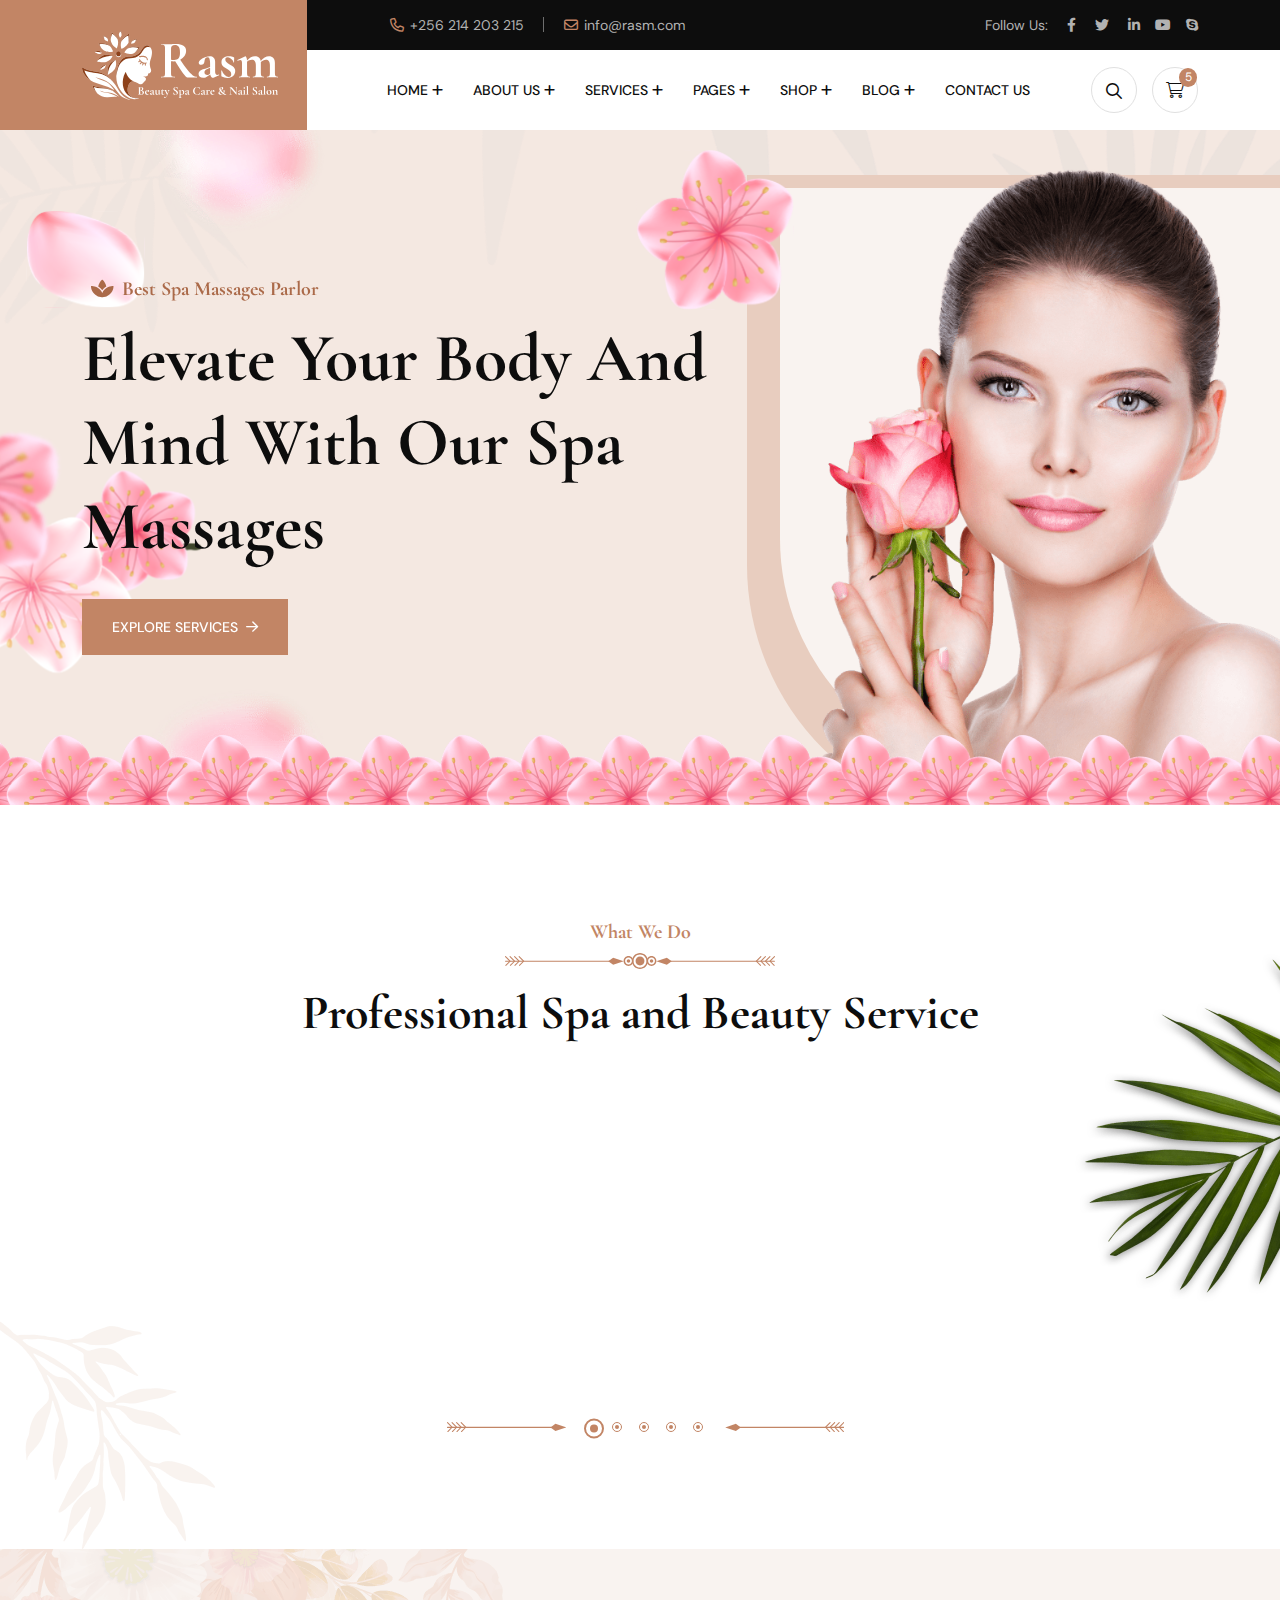
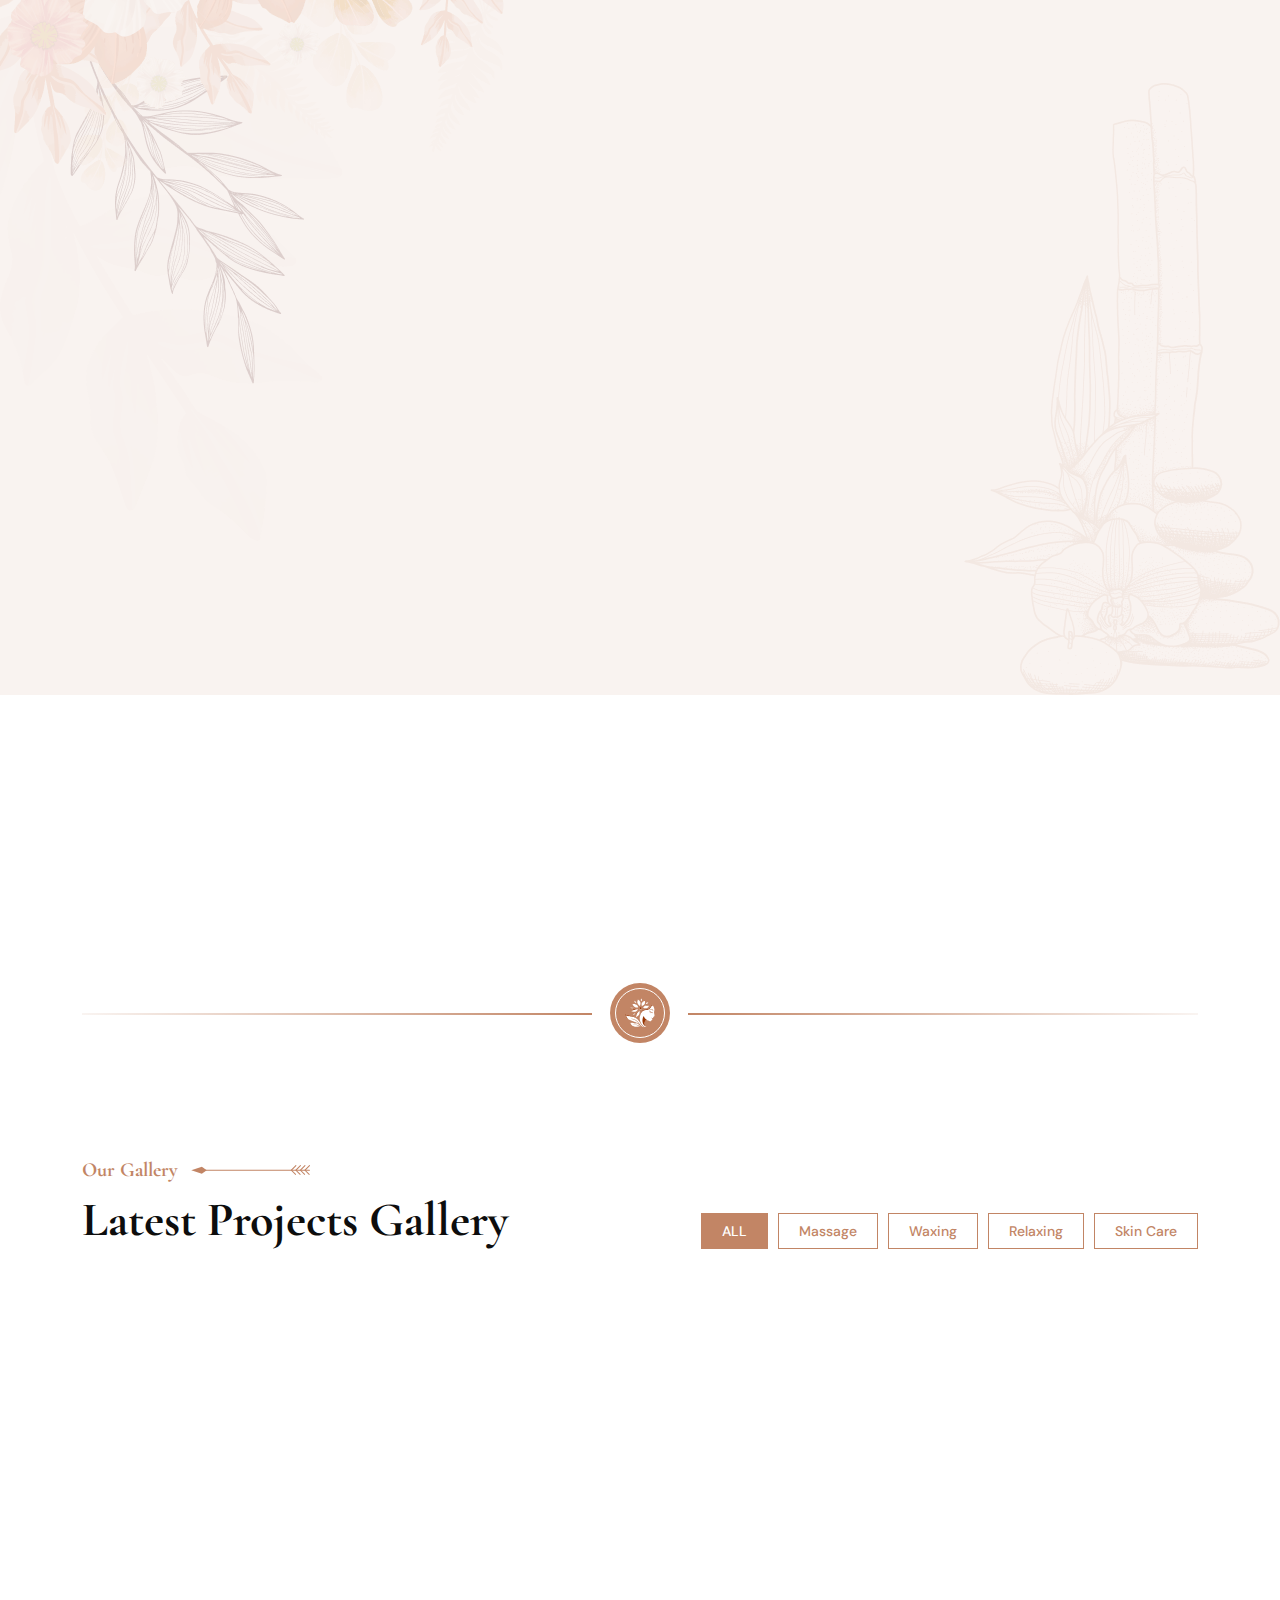
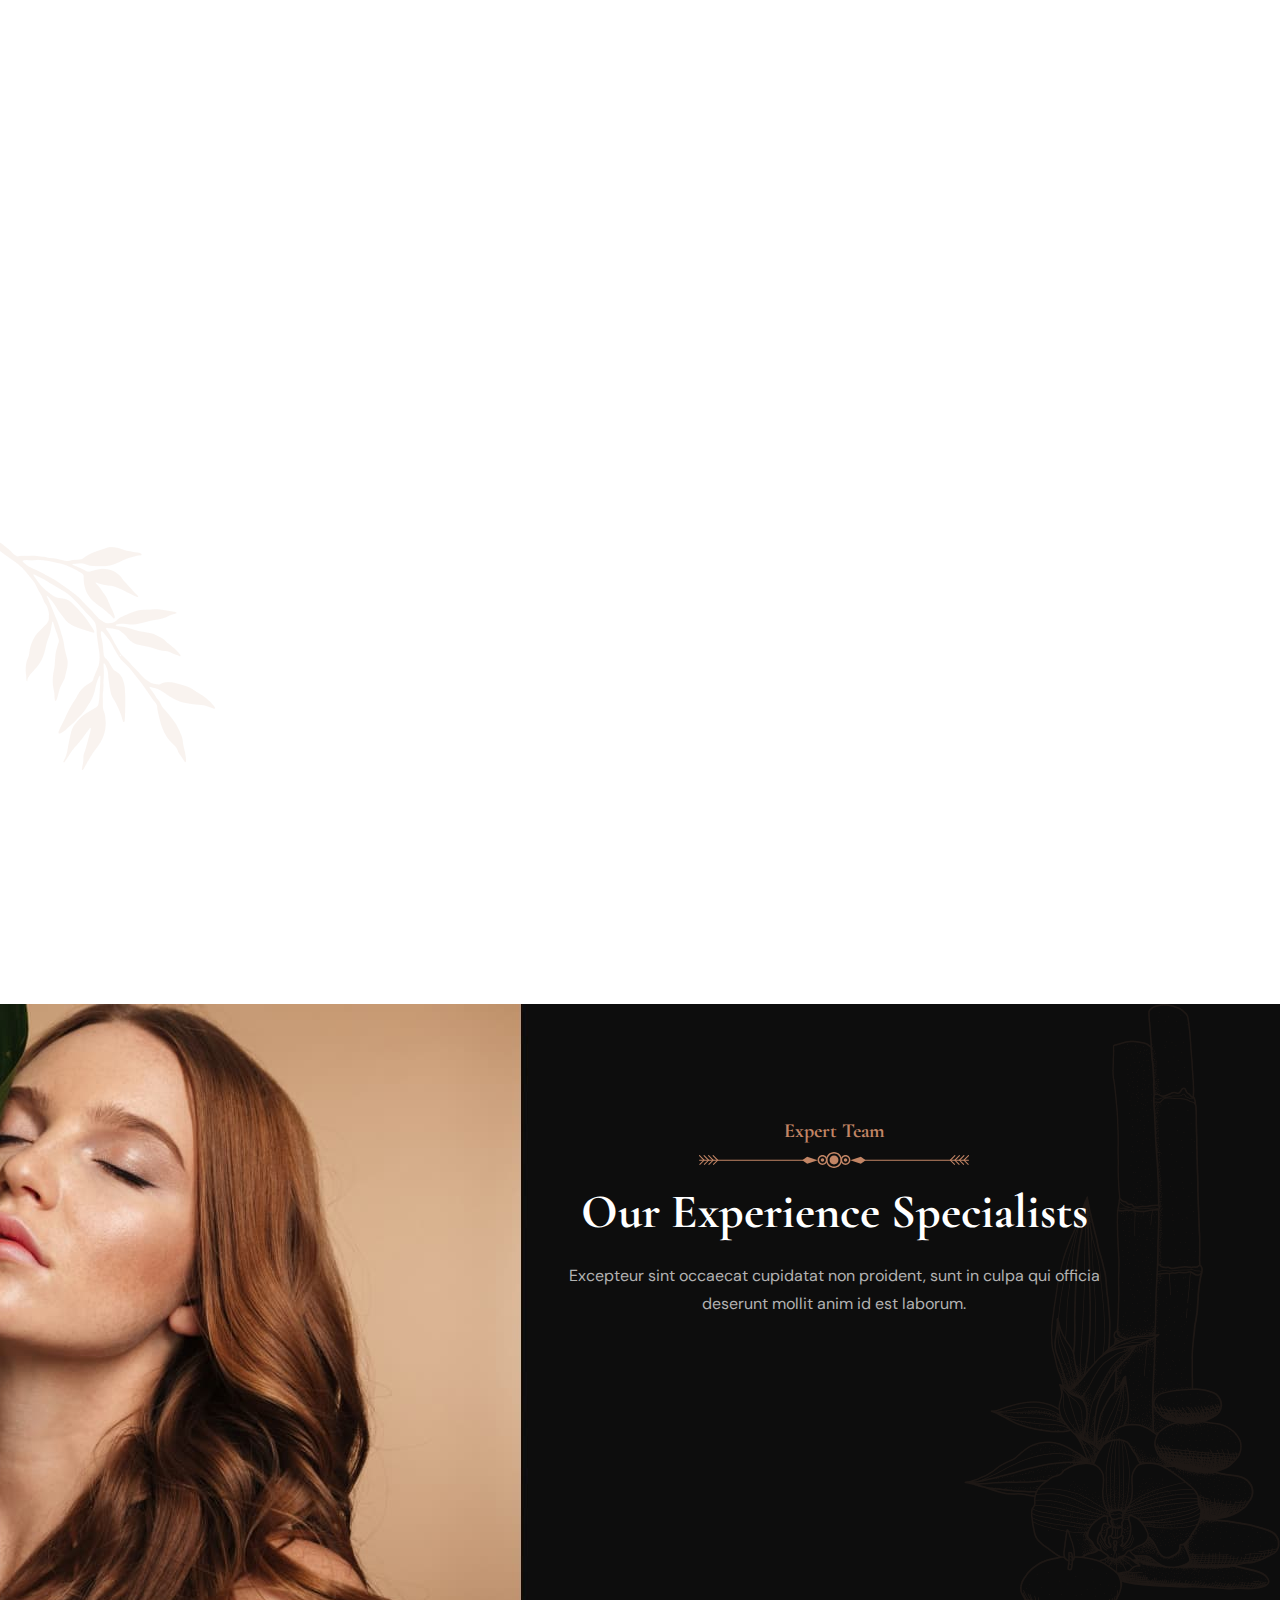
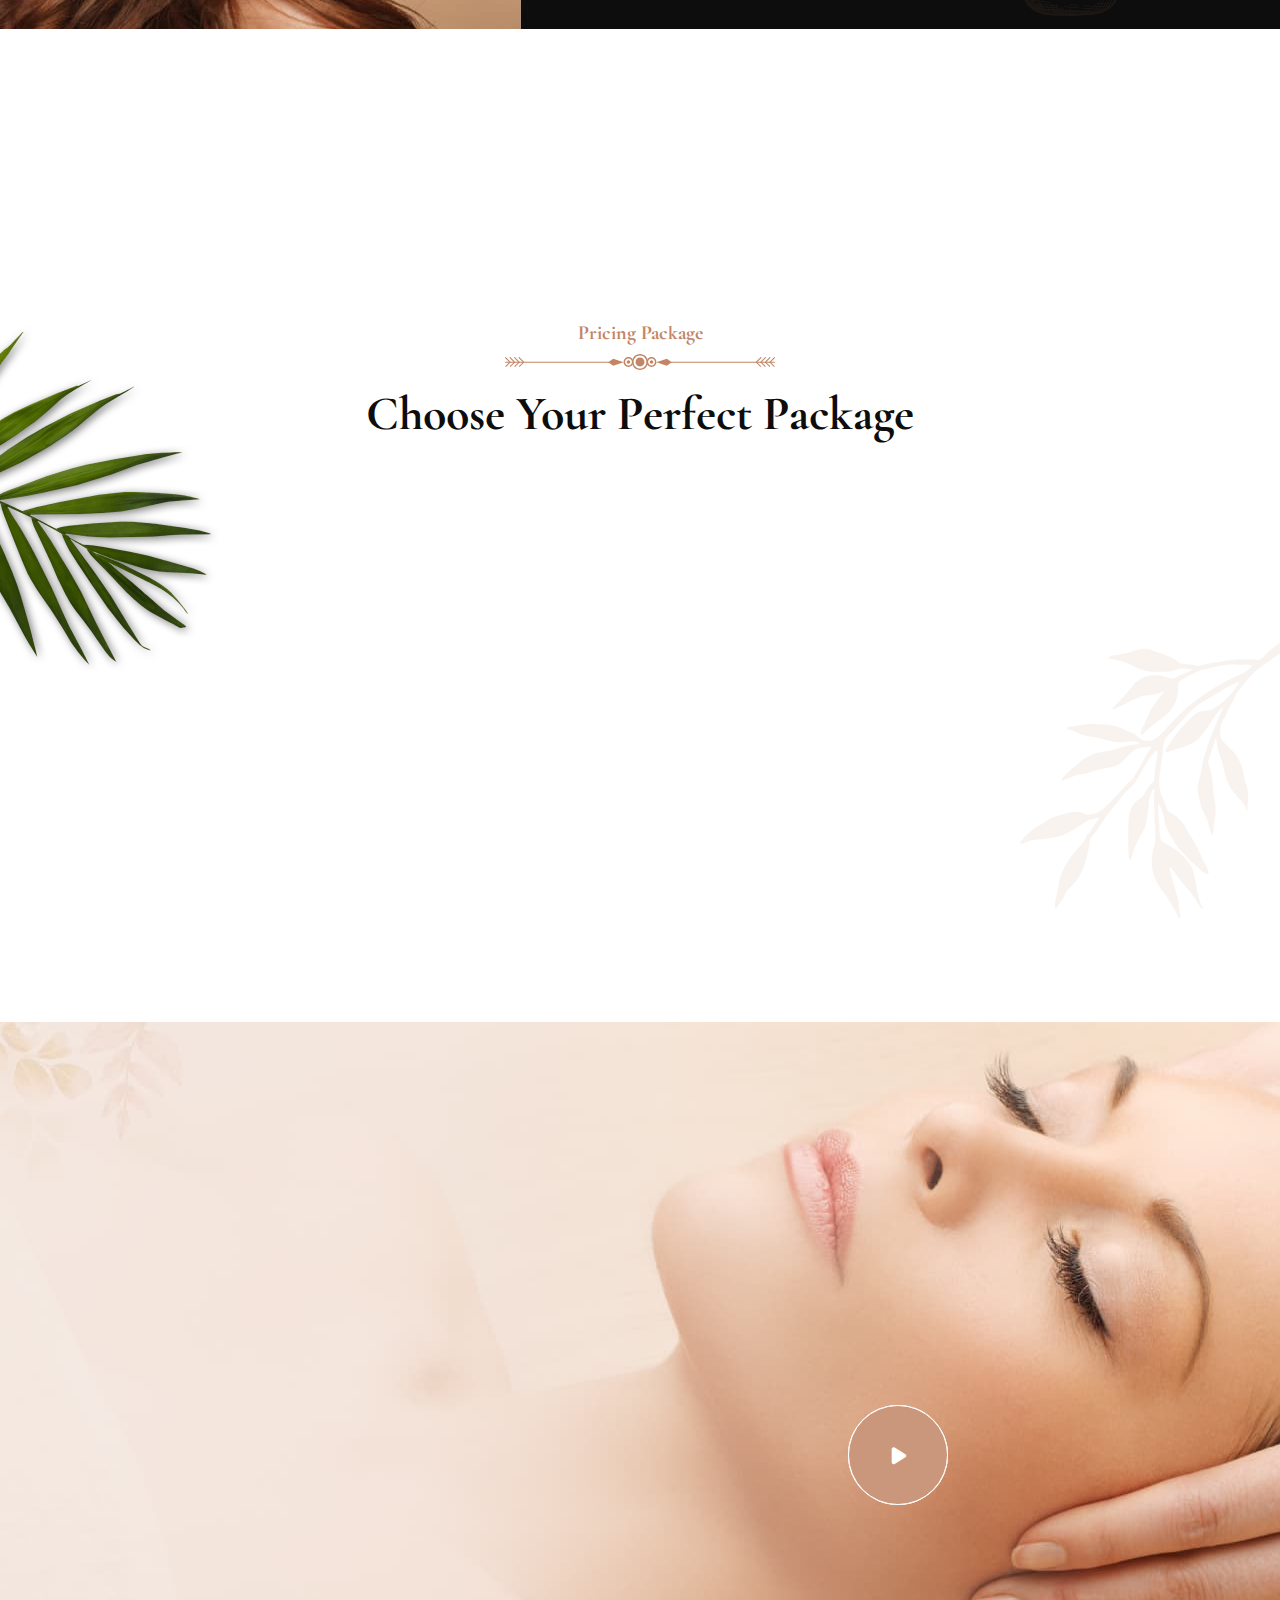
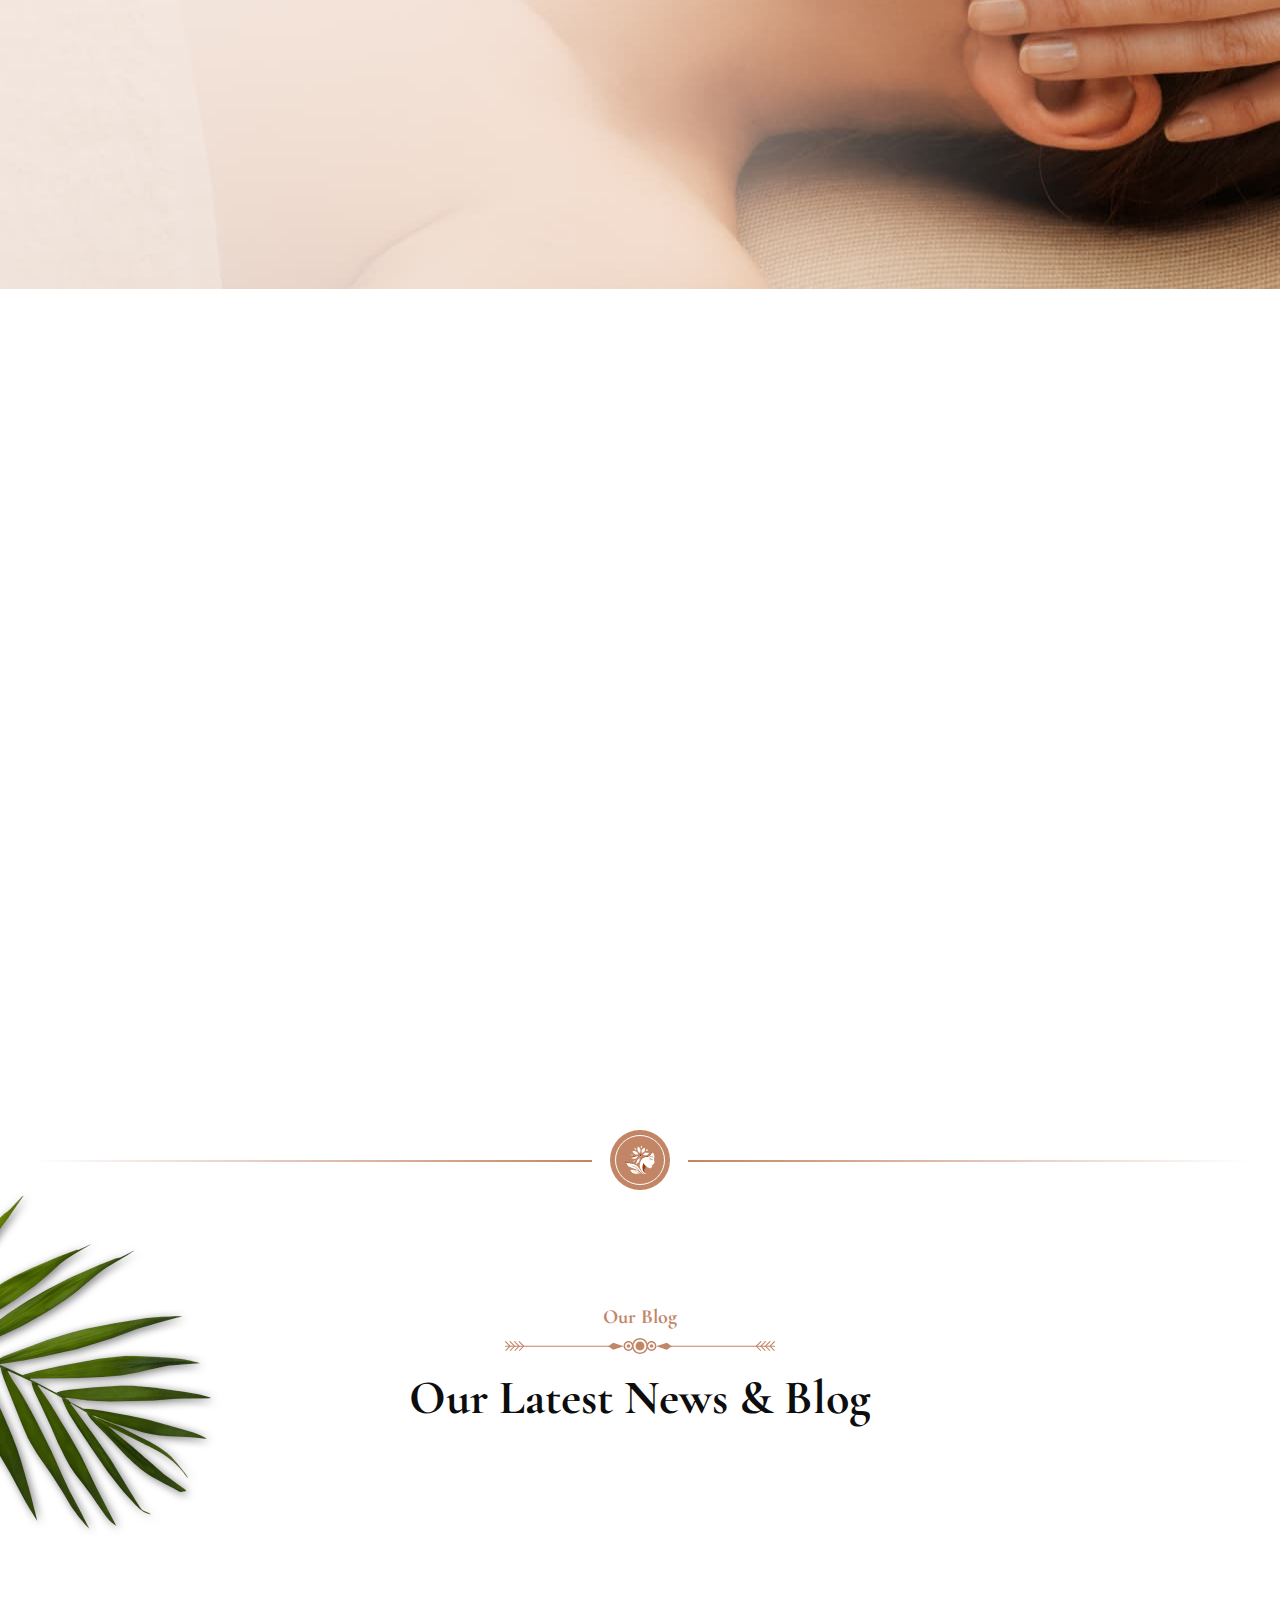
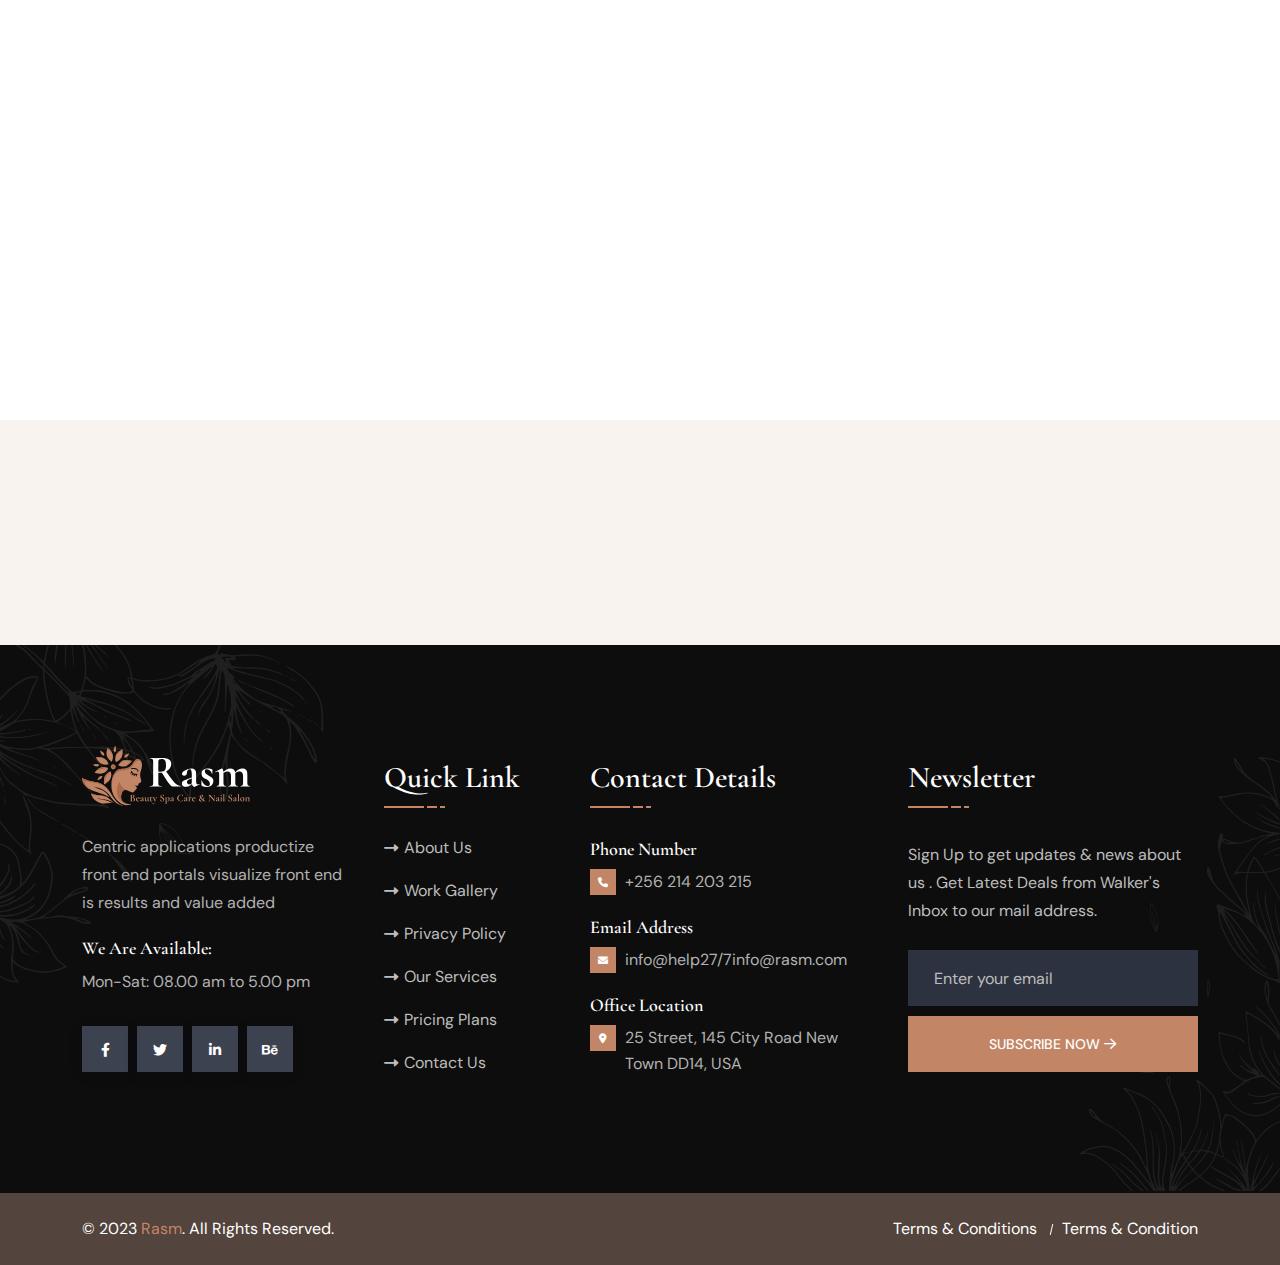
==== index.html @ 1acf89ac "first commit" ====
<!doctype html><html class="no-js" lang="zxx">
<!-- Mirrored from themeholy.com/html/rasm/demo/index.html by HTTrack Website Copier/3.x [XR&CO'2014], Sat, 14 Oct 2023 03:54:45 GMT -->
<head><meta charset="utf-8"><meta http-equiv="x-ua-compatible" content="ie=edge"><title>Rasm - Nail Salon & Spa Beauty Care - Home One</title><meta name="author" content="Angfuzsoft"><meta name="description" content="Rasm - Nail Salon & Spa Beauty Care"><meta name="keywords" content="Rasm - Nail Salon & Spa Beauty Care"><meta name="robots" content="INDEX,FOLLOW"><meta name="viewport" content="width=device-width,initial-scale=1,shrink-to-fit=no"><link rel="apple-touch-icon" sizes="57x57" href="assets/img/favicons/apple-icon-57x57.png"><link rel="apple-touch-icon" sizes="60x60" href="assets/img/favicons/apple-icon-60x60.png"><link rel="apple-touch-icon" sizes="72x72" href="assets/img/favicons/apple-icon-72x72.png"><link rel="apple-touch-icon" sizes="76x76" href="assets/img/favicons/apple-icon-76x76.png"><link rel="apple-touch-icon" sizes="114x114" href="assets/img/favicons/apple-icon-114x114.png"><link rel="apple-touch-icon" sizes="120x120" href="assets/img/favicons/apple-icon-120x120.png"><link rel="apple-touch-icon" sizes="144x144" href="assets/img/favicons/apple-icon-144x144.png"><link rel="apple-touch-icon" sizes="152x152" href="assets/img/favicons/apple-icon-152x152.png"><link rel="apple-touch-icon" sizes="180x180" href="assets/img/favicons/apple-icon-180x180.png"><link rel="icon" type="image/png" sizes="192x192" href="assets/img/favicons/android-icon-192x192.png"><link rel="icon" type="image/png" sizes="32x32" href="assets/img/favicons/favicon-32x32.png"><link rel="icon" type="image/png" sizes="96x96" href="assets/img/favicons/favicon-96x96.png"><link rel="icon" type="image/png" sizes="16x16" href="assets/img/favicons/favicon-16x16.png"><link rel="manifest" href="assets/img/favicons/manifest.json"><meta name="msapplication-TileColor" content="#ffffff"><meta name="msapplication-TileImage" content="assets/img/favicons/ms-icon-144x144.png"><meta name="theme-color" content="#ffffff"><link rel="preconnect" href="https://fonts.googleapis.com/"><link rel="preconnect" href="https://fonts.gstatic.com/" crossorigin><link href="https://fonts.googleapis.com/css2?family=Cormorant+Garamond:wght@400;500;600;700&amp;family=DM+Sans:wght@400;500;700&amp;display=swap" rel="stylesheet"><link rel="stylesheet" href="assets/css/bootstrap.min.css"><link rel="stylesheet" href="assets/css/fontawesome.min.css"><link rel="stylesheet" href="assets/css/magnific-popup.min.css"><link rel="stylesheet" href="assets/css/slick.min.css"><link rel="stylesheet" href="assets/css/odometer-theme-default.css"><link rel="stylesheet" href="assets/css/jquery.datetimepicker.min.css"><link rel="stylesheet" href="assets/css/style.css"></head><body><div class="preloader"><button class="th-btn style3 preloaderCls">Cancel Preloader</button><div class="preloader-inner"><img src="assets/img/logo.svg" alt="Rasm"> <span class="loader"></span></div></div><div class="th-menu-wrapper"><div class="th-menu-area"><div class="mobile-logo"><a href="index.html"><img src="assets/img/logo.svg" alt="Rasm"></a><div class="close-menu"><button class="th-menu-toggle"><i class="fal fa-times"></i></button></div></div><div class="th-mobile-menu"><ul><li class="menu-item-has-children"><a href="index.html">Home</a><ul class="sub-menu"><li><a href="index.html">Spa Message Parlor</a></li><li><a href="home-nail-stylist.html">Nail Stylist</a></li><li><a href="home-hair-salon.html">Hair Salon</a></li><li><a href="home-beauty-salon.html">Beauty Salon</a></li></ul></li><li class="menu-item-has-children"><a href="#">About us</a><ul class="sub-menu"><li><a href="about.html">About One Spa & Nail</a></li><li><a href="about-2.html">About Two Salon & Wellness</a></li></ul></li><li class="menu-item-has-children"><a href="#">Services</a><ul class="sub-menu"><li><a href="service.html">Services One Spa & Nail</a></li><li><a href="service-2.html">Services Two Salon & Wellness</a></li><li><a href="service-details.html">Services Details</a></li></ul></li><li class="menu-item-has-children mega-menu-wrap"><a href="#">Pages</a><ul class="mega-menu"><li><a href="shop.html">Pagelist 1</a><ul><li><a href="index.html">Spa Message Parlor</a></li><li><a href="home-nail-stylist.html">Nail Stylist</a></li><li><a href="home-hair-salon.html">Hair Salon</a></li><li><a href="home-beauty-salon-2.html">Beauty Salon</a></li></ul></li><li><a href="#">Pagelist 2</a><ul><li><a href="about.html">About One Spa & Nail</a></li><li><a href="about-2.html">About Two Salon & Wellness</a></li><li><a href="service.html">Services One Spa & Nail</a></li><li><a href="service-2.html">Services Two Salon & Wellness</a></li><li><a href="service-details.html">Services Details</a></li></ul></li><li><a href="#">Pagelist 3</a><ul><li><a href="appointment.html">Appointment</a></li><li><a href="team.html">Team</a></li><li><a href="team-details.html">Team Details</a></li><li><a href="blog.html">Blog</a></li><li><a href="blog-details.html">Blog Details</a></li></ul></li><li><a href="#">Pagelist 4</a><ul><li><a href="gallery.html">Photo Gallery</a></li><li><a href="price.html">Price Table</a></li><li><a href="faq.html">FAQ</a></li><li><a href="contact.html">Contact Us</a></li><li><a href="error.html">Error Page</a></li></ul></li></ul></li><li class="menu-item-has-children"><a href="#">Shop</a><ul class="sub-menu"><li><a href="shop.html">Shop</a></li><li><a href="shop-details.html">Shop Details</a></li><li><a href="cart.html">Cart Page</a></li><li><a href="checkout.html">Checkout</a></li><li><a href="wishlist.html">Wishlist</a></li></ul></li><li class="menu-item-has-children"><a href="#">Blog</a><ul class="sub-menu"><li><a href="#">Blog Layout</a><ul class="sub-menu"><li><a href="blog-grid-2-columns.html">Blog Grid 02 Columns</a></li><li><a href="blog-grid-3-columns.html">Blog Grid 03 Columns</a></li><li><a href="blog-list.html">Blog List</a></li></ul></li><li><a href="blog.html">Blog Sidebar</a><ul class="sub-menu"><li><a href="blog-left-sidebar.html">Blog Left Sidebar</a></li><li><a href="blog-right-sidebar.html">Blog Right Sidebar</a></li><li><a href="blog.html">Blog No Sidebar</a></li></ul></li><li><a href="blog-details.html">Blog Details</a></li></ul></li><li><a href="contact.html">Contact Us</a></li></ul></div></div></div><div class="sidemenu-wrapper shopping-cart d-none d-lg-block"><div class="sidemenu-content"><button class="closeButton sideMenuCls"><i class="far fa-times"></i></button><div class="widget woocommerce widget_shopping_cart"><h3 class="widget_title">Shopping cart</h3><div class="widget_shopping_cart_content"><ul class="woocommerce-mini-cart cart_list product_list_widget"><li class="woocommerce-mini-cart-item mini_cart_item"><a href="#" class="remove remove_from_cart_button"><i class="far fa-times"></i></a> <a href="#"><img src="assets/img/product/product_thumb_1_1.jpg" alt="Cart Image">OPI Nail Polish</a> <span class="quantity">1 × <span class="woocommerce-Price-amount amount"><span class="woocommerce-Price-currencySymbol">$</span>94</span>,</span></li><li class="woocommerce-mini-cart-item mini_cart_item"><a href="#" class="remove remove_from_cart_button"><i class="far fa-times"></i></a> <a href="#"><img src="assets/img/product/product_thumb_1_2.jpg" alt="Cart Image">Sunscreen Lotion</a> <span class="quantity">1 × <span class="woocommerce-Price-amount amount"><span class="woocommerce-Price-currencySymbol">$</span>89</span></span></li><li class="woocommerce-mini-cart-item mini_cart_item"><a href="#" class="remove remove_from_cart_button"><i class="far fa-times"></i></a> <a href="#"><img src="assets/img/product/product_thumb_1_3.jpg" alt="Cart Image">Wholesale Liquid</a> <span class="quantity">1 × <span class="woocommerce-Price-amount amount"><span class="woocommerce-Price-currencySymbol">$</span>75</span></span></li><li class="woocommerce-mini-cart-item mini_cart_item"><a href="#" class="remove remove_from_cart_button"><i class="far fa-times"></i></a> <a href="#"><img src="assets/img/product/product_thumb_1_4.jpg" alt="Cart Image">Hair Dryers</a> <span class="quantity">1 × <span class="woocommerce-Price-amount amount"><span class="woocommerce-Price-currencySymbol">$</span>72</span></span></li><li class="woocommerce-mini-cart-item mini_cart_item"><a href="#" class="remove remove_from_cart_button"><i class="far fa-times"></i></a> <a href="#"><img src="assets/img/product/product_thumb_1_5.jpg" alt="Cart Image">Argan Hair oil</a> <span class="quantity">1 × <span class="woocommerce-Price-amount amount"><span class="woocommerce-Price-currencySymbol">$</span>81</span></span></li></ul><p class="woocommerce-mini-cart__total total"><strong>Subtotal:</strong> <span class="woocommerce-Price-amount amount"><span class="woocommerce-Price-currencySymbol">$</span>43</span></p><p class="woocommerce-mini-cart__buttons buttons"><a href="cart.html" class="th-btn wc-forward">View cart</a> <a href="checkout.html" class="th-btn checkout wc-forward">Checkout</a></p></div></div></div></div><div class="sidemenu-wrapper d-none d-lg-block"><div class="sidemenu-content bg-black2"><button class="closeButton sideMenuCls"><i class="far fa-times"></i></button><div class="widget footer-widget"><div class="th-widget-about"><div class="about-logo"><a href="index.html"><img src="assets/img/logo-white.svg" alt="Rasm"></a></div><p class="about-text">Centric applications productize front end portals visualize front end is results and value added</p><div class="working-time"><span class="title">We Are Available:</span><p class="desc">Mon-Sat: 08.00 am to 5.00 pm</p></div><div class="th-social footer-social"><a href="https://www.facebook.com/"><i class="fab fa-facebook-f"></i></a> <a href="https://www.twitter.com/"><i class="fab fa-twitter"></i></a> <a href="https://www.linkedin.com/"><i class="fab fa-linkedin-in"></i></a> <a href="https://www.behance.net/"><i class="fa-brands fa-behance"></i></a></div></div></div><div class="widget footer-widget"><h3 class="widget_title">Recent Posts</h3><div class="recent-post-wrap"><div class="recent-post"><div class="media-img"><a href="blog-details.html"><img src="assets/img/blog/recent-post-2-1.jpg" alt="Blog Image"></a></div><div class="media-body"><h4 class="post-title"><a class="text-inherit" href="blog-details.html">Local residents and a few celebrities, too</a></h4><div class="recent-post-meta"><a href="blog.html"><i class="fal fa-calendar-days"></i>19 June, 2023</a></div></div></div><div class="recent-post"><div class="media-img"><a href="blog-details.html"><img src="assets/img/blog/recent-post-2-2.jpg" alt="Blog Image"></a></div><div class="media-body"><h4 class="post-title"><a class="text-inherit" href="blog-details.html">Local residents and a few celebrities, too</a></h4><div class="recent-post-meta"><a href="blog.html"><i class="fal fa-calendar-days"></i>22 June, 2023</a></div></div></div></div></div><div class="widget footer-widget"><h4 class="widget_title">Newsletter</h4><div class="newsletter-widget"><p class="md-10">Sign Up to get updates & news about us . Get Latest Deals from Walker's Inbox to our mail address.</p><div class="footer-search-contact mt-25"><form><input class="form-control" type="email" placeholder="Enter your email"></form><div class="footer-btn mt-10"><button type="submit" class="th-btn style3 fw-btn">Subscribe Now <i class="fa-regular fa-arrow-right"></i></button></div></div></div></div></div></div><div class="popup-search-box d-none d-lg-block"><button class="searchClose"><i class="fal fa-times"></i></button><form action="#"><input type="text" placeholder="What are you looking for?"> <button type="submit"><i class="fal fa-search"></i></button></form></div><header class="th-header header-layout1"><div class="header-top"><div class="container th-container"><div class="row justify-content-end justify-content-lg-between align-items-center gy-2"><div class="col-auto d-none d-lg-block"><div class="header-links"><ul><li><i class="far fa-phone"></i><a href="tel:+256214203215">+256 214 203 215</a></li><li><i class="far fa-envelope"></i><a href="mailto:info@rasm.com">info@rasm.com</a></li><li><i class="fa-light fa-clock"></i>Mon - Sat: 8 AM - 15 PM Sunday Off</li></ul></div></div><div class="col-auto"><div class="social-links"><span class="social-title">Follow Us:</span> <a href="https://www.facebook.com/"><i class="fab fa-facebook-f"></i></a> <a href="https://www.twitter.com/"><i class="fab fa-twitter"></i></a> <a href="https://www.linkedin.com/"><i class="fab fa-linkedin-in"></i> </a><a href="https://www.youtube.com/"><i class="fab fa-youtube"></i> </a><a href="https://www.skype.com/"><i class="fa-brands fa-skype"></i></a></div></div></div></div></div><div class="sticky-wrapper"><div class="menu-area"><div class="container th-container"><div class="row align-items-center justify-content-between"><div class="col-auto"><div class="header-logo"><a href="index.html"><img src="assets/img/logo.svg" alt="Rasm"></a></div></div><div class="col-auto me-xl-auto"><nav class="main-menu d-none d-lg-inline-block"><ul><li class="menu-item-has-children"><a href="index.html">Home</a><ul class="sub-menu"><li><a href="index.html">Spa Message Parlor</a></li><li><a href="home-nail-stylist.html">Nail Stylist</a></li><li><a href="home-hair-salon.html">Hair Salon</a></li><li><a href="home-beauty-salon.html">Beauty Salon</a></li></ul></li><li class="menu-item-has-children"><a href="#">About us</a><ul class="sub-menu"><li><a href="about.html">About One Spa & Nail</a></li><li><a href="about-2.html">About Two Salon & Wellness</a></li></ul></li><li class="menu-item-has-children"><a href="#">Services</a><ul class="sub-menu"><li><a href="service.html">Services One Spa & Nail</a></li><li><a href="service-2.html">Services Two Salon & Wellness</a></li><li><a href="service-details.html">Services Details</a></li></ul></li><li class="menu-item-has-children mega-menu-wrap"><a href="#">Pages</a><ul class="mega-menu"><li><a href="shop.html">Pagelist 1</a><ul><li><a href="index.html">Spa Message Parlor</a></li><li><a href="home-nail-stylist.html">Nail Stylist</a></li><li><a href="home-hair-salon.html">Hair Salon</a></li><li><a href="home-beauty-salon-2.html">Beauty Salon</a></li></ul></li><li><a href="#">Pagelist 2</a><ul><li><a href="about.html">About One Spa & Nail</a></li><li><a href="about-2.html">About Two Salon & Wellness</a></li><li><a href="service.html">Services One Spa & Nail</a></li><li><a href="service-2.html">Services Two Salon & Wellness</a></li><li><a href="service-details.html">Services Details</a></li></ul></li><li><a href="#">Pagelist 3</a><ul><li><a href="appointment.html">Appointment</a></li><li><a href="team.html">Team</a></li><li><a href="team-details.html">Team Details</a></li><li><a href="blog.html">Blog</a></li><li><a href="blog-details.html">Blog Details</a></li></ul></li><li><a href="#">Pagelist 4</a><ul><li><a href="gallery.html">Photo Gallery</a></li><li><a href="price.html">Price Table</a></li><li><a href="faq.html">FAQ</a></li><li><a href="contact.html">Contact Us</a></li><li><a href="error.html">Error Page</a></li></ul></li></ul></li><li class="menu-item-has-children"><a href="#">Shop</a><ul class="sub-menu"><li><a href="shop.html">Shop</a></li><li><a href="shop-details.html">Shop Details</a></li><li><a href="cart.html">Cart Page</a></li><li><a href="checkout.html">Checkout</a></li><li><a href="wishlist.html">Wishlist</a></li></ul></li><li class="menu-item-has-children"><a href="#">Blog</a><ul class="sub-menu"><li><a href="#">Blog Layout</a><ul class="sub-menu"><li><a href="blog-grid-2-columns.html">Blog Grid 02 Columns</a></li><li><a href="blog-grid-3-columns.html">Blog Grid 03 Columns</a></li><li><a href="blog-list.html">Blog List</a></li></ul></li><li><a href="blog.html">Blog Sidebar</a><ul class="sub-menu"><li><a href="blog-left-sidebar.html">Blog Left Sidebar</a></li><li><a href="blog-right-sidebar.html">Blog Right Sidebar</a></li><li><a href="blog.html">Blog No Sidebar</a></li></ul></li><li><a href="blog-details.html">Blog Details</a></li></ul></li><li><a href="contact.html">Contact Us</a></li></ul></nav><button class="th-menu-toggle d-inline-block d-lg-none"><i class="far fa-bars"></i></button></div><div class="col-auto d-none d-xl-block"><div class="header-button"><button type="button" class="icon-btn searchBoxToggler"><i class="far fa-search"></i></button> <a href="#" class="icon-btn sideMenuToggler2"><i class="fa-light fa-cart-shopping"></i> <span class="badge">5</span></a> <a href="#" class="icon-btn sideMenuToggler"><i class="fa-light fa-grid"></i></a> <a href="appointment.html" class="th-btn">Appointment Now<i class="fa-regular fa-arrow-right ms-2"></i></a></div></div></div></div><div class="logo-bg"></div></div></div></header><section class="th-hero-wrapper hero-1" id="hero" data-bg-src="assets/img/bg/hero_bg_shape.png"><div class="hero-slider-1 th-carousel" data-fade="true" data-slide-show="1" data-md-slide-show="1" data-arrows="true" data-xl-arrows="true" data-ml-arrows="true" data-lg-arrows="true"><div class="th-hero-slide"><div class="container"><div class="row align-items-end"><div class="col-lg-6 col-xl-7"><div class="hero-style1"><span class="sub-title" data-ani="slideindown" data-ani-delay="0.2s"><img src="assets/img/theme-img/title_left.svg" alt="shape">Best Spa Massages Parlor</span><h1 class="hero-title" data-ani="slideindown" data-ani-delay="0.3s">Elevate Your Body And Mind With Our Spa Massages</h1><div class="btn-group justify-content-center justify-content-lg-start" data-ani="slideindown" data-ani-delay="0.4s"><a href="service.html" class="th-btn">Explore Services<i class="fa-regular fa-arrow-right ms-2"></i></a></div></div></div><div class="col-lg-6 col-xl-5"><div class="th-hero-img" data-ani="slideinup" data-ani-delay="0.2s"><img src="assets/img/hero/hero_bg_1_1.png" alt=""><div class="th-hero-shape" data-ani="slideinright" data-ani-delay="0.4s"></div><div class="th-hero-shape2" data-ani="slideinright" data-ani-delay="0.7s"></div></div></div></div></div></div><div class="th-hero-slide"><div class="container"><div class="row align-items-end"><div class="col-lg-6 col-xl-7"><div class="hero-style1"><span class="sub-title" data-ani="slideindown" data-ani-delay="0.2s"><img src="assets/img/theme-img/title_left.svg" alt="shape">Welcome Spa Massages Parlor</span><h1 class="hero-title" data-ani="slideindown" data-ani-delay="0.3s">Spa massages offer relaxation and stress various</h1><div class="btn-group justify-content-center justify-content-lg-start" data-ani="slideindown" data-ani-delay="0.4s"><a href="service.html" class="th-btn">Explore Services<i class="fa-regular fa-arrow-right ms-2"></i></a></div></div></div><div class="col-lg-6 col-xl-5"><div class="th-hero-img" data-ani="slideinup" data-ani-delay="0.2s"><img src="assets/img/hero/hero_bg_1_2.png" alt=""><div class="th-hero-shape" data-ani="slideinright" data-ani-delay="0.4s"></div><div class="th-hero-shape2" data-ani="slideinright" data-ani-delay="0.7s"></div></div></div></div></div></div><div class="th-hero-slide"><div class="container"><div class="row align-items-end"><div class="col-lg-6 col-xl-7"><div class="hero-style1"><span class="sub-title" data-ani="slideindown" data-ani-delay="0.2s"><img src="assets/img/theme-img/title_left.svg" alt="shape">Our Spa Massages Parlor</span><h1 class="hero-title" data-ani="slideindown" data-ani-delay="0.3s">Soothe your body and mind with spa massages.</h1><div class="btn-group justify-content-center justify-content-lg-start" data-ani="slideindown" data-ani-delay="0.4s"><a href="service.html" class="th-btn">Explore Services<i class="fa-regular fa-arrow-right ms-2"></i></a></div></div></div><div class="col-lg-6 col-xl-5"><div class="th-hero-img" data-ani="slideinup" data-ani-delay="0.2s"><img src="assets/img/hero/hero_bg_1_3.png" alt=""><div class="th-hero-shape" data-ani="slideinright" data-ani-delay="0.4s"></div><div class="th-hero-shape2" data-ani="slideinright" data-ani-delay="0.7s"></div></div></div></div></div></div></div><div class="shape-mockup movingX d-none d-xl-block" data-top="12%" data-left="2%"><img src="assets/img/shape/flower_shape.svg" alt="shape"></div><div class="shape-mockup shape2 jump" data-bottom="10%" data-left="0%"><img src="assets/img/shape/flower_1_3.svg" alt="shape"></div><div class="shape-mockup hero_wrap d-none d-xl-block spin" data-top="3%" data-right="38%"><img src="assets/img/shape/flower_1_4.svg" alt="shape"></div><div class="hero_flower bg-repeat movingX" data-bg-src="assets/img/shape/flower_shape.png"></div></section><section class="service-area2 overflow-hidden space" id="service-sec"><div class="container"><div class="row"><div class="title-area text-center"><span class="sub-title style2">What We Do</span> <img src="assets/img/theme-img/title_shape_1.svg" alt=""><h2 class="sec-title">Professional Spa and Beauty Service</h2></div></div><div class="row slider-shadow th-carousel number-dots" id="serviceSlide" data-slide-show="4" data-lg-slide-show="3" data-md-slide-show="2" data-sm-slide-show="2" data-dots="true" data-xl-dots="true" data-ml-dots="true" data-lg-dots="true" data-md-dots="true"><div class="col-md-6 col-lg-6 col-xl-4"><div class="service-box wow fadeInUp"><div class="service-box_icon"><div class="global-icon"><img src="assets/img/icon/service_1_1.svg" alt="Icon"></div></div><h3 class="box-title"><a href="service-details.html">Body Massages</a></h3><p class="service-box_text">Whether youre seeking a rejuvenating facial, a soothing massage body treatment</p></div></div><div class="col-md-6 col-lg-6 col-xl-4"><div class="service-box wow fadeInUp"><div class="service-box_icon"><div class="global-icon"><img src="assets/img/icon/service_1_2.svg" alt="Icon"></div></div><h3 class="box-title"><a href="service-details.html">Oil Therapy</a></h3><p class="service-box_text">At our beauty spa salon, we offer a wide range of services tailored to meet.</p></div></div><div class="col-md-6 col-lg-6 col-xl-4"><div class="service-box wow fadeInUp"><div class="service-box_icon"><div class="global-icon"><img src="assets/img/icon/service_1_3.svg" alt="Icon"></div></div><h3 class="box-title"><a href="service-details.html">Aroma Therapy</a></h3><p class="service-box_text">We also offer private rooms for more intimate treatments and couples.</p></div></div><div class="col-md-6 col-lg-6 col-xl-4"><div class="service-box wow fadeInUp"><div class="service-box_icon"><div class="global-icon"><img src="assets/img/icon/service_1_4.svg" alt="Icon"></div></div><h3 class="box-title"><a href="service-details.html">Waxing</a></h3><p class="service-box_text">Relax in our serene lounge area, sip on herbal teas, and immerse yourself.</p></div></div><div class="col-md-6 col-lg-6 col-xl-4"><div class="service-box wow fadeInUp"><div class="service-box_icon"><div class="global-icon"><img src="assets/img/icon/service_1_5.svg" alt="Icon"></div></div><h3 class="box-title"><a href="service-details.html">Nail Manicure</a></h3><p class="service-box_text">Relax in our serene lounge area, sip on herbal teas, and immerse yourself.</p></div></div></div></div><div class="shape-mockup jump d-none d-xl-block" data-bottom="0%" data-left="0%"><img src="assets/img/shape/leaves_1.png" alt="shape"></div><div class="shape-mockup jump d-none d-xl-block" data-top="20%" data-right="0%"><img src="assets/img/shape/leaves_7.png" alt="shape"></div></section><div class="about-sec overflow-hidden bg-smoke space" id="about-sec"><div class="container"><div class="row"><div class="col-xl-6 wow fadeInLeft"><div class="img-box1"><div class="img1"><img class="tilt-active" src="assets/img/normal/about_1.jpg" alt="About"></div><div class="img2"><img class="tilt-active" src="assets/img/normal/about_2.jpg" alt="About"></div><div class="img3"><img src="assets/img/shape/flower_1_3.png" alt="About"></div></div></div><div class="col-xl-6"><div class="ps-xl-4 wow fadeInRight"><div class="title-area mb-25"><span class="sub-title">About Us<img src="assets/img/theme-img/title_right.svg" alt=""></span><h2 class="sec-title mb-20">Discover The Ultimate Spa Massage Experience</h2><p class="mb-30">Discover a world of tranquility, luxury, and personalized care as you embark on a journey of self-care and renewal. Visit us today and let us transport you to a realm of beauty and serenity.</p></div><div class="about-wrapper"><div class="about-info"><h3 class="about-info_title h6"><img src="assets/img/theme-img/title_left.svg" alt="">Personal Program</h3></div><div class="about-info"><h3 class="about-info_title h6"><img src="assets/img/theme-img/title_left.svg" alt="">Expert Nutritionist</h3></div></div><p class="mb-30">We also offer private rooms for more intimate treatments and couples' packages for a romantic escape.</p><a href="about.html" class="th-btn">Discover More<i class="fa-regular fa-arrow-right ms-2"></i></a></div></div></div></div><div class="shape-mockup" data-top="0%" data-left="0%"><img src="assets/img/shape/flower_1_1.png" alt="shape"></div><div class="shape-mockup d-none d-lg-block" data-bottom="0%" data-right="0%"><img src="assets/img/shape/flower_1_2.png" alt="shape"></div></div><div class="overflow-hidden"><div class="container"><div class="counter-sec space-top"><div class="th-counterup wow fadeInLeft"><div class="inner"><div class="icon"><img src="assets/img/icon/counter_1_1.svg" alt=""></div><div class="content"><h3 class="counter"><span class="odometer" data-count="26">00</span> <span class="counter-number">+</span></h3><p class="counter-card_text">Years of Experience</p></div></div></div><div class="th-counterup wow fadeInLeft"><div class="inner"><div class="icon"><img src="assets/img/icon/counter_1_2.svg" alt=""></div><div class="content"><h3 class="counter"><span class="odometer" data-count="100">00</span> <span class="counter-number">%</span></h3><p class="counter-card_text">Natural Products</p></div></div></div><div class="th-counterup wow fadeInLeft"><div class="inner"><div class="icon"><img src="assets/img/icon/counter_1_3.svg" alt=""></div><div class="content"><h3 class="counter"><span class="odometer" data-count="56">00</span> <span class="counter-number">k+</span></h3><p class="counter-card_text">Satisfied Clients</p></div></div></div><div class="th-counterup wow fadeInLeft"><div class="inner"><div class="icon"><img src="assets/img/icon/counter_1_4.svg" alt=""></div><div class="content"><h3 class="counter"><span class="odometer" data-count="36">00</span> <span class="counter-number">+</span></h3><p class="counter-card_text">Specialists Team</p></div></div></div></div><div class="sec-shape"><span class="sec-shape_img"><img src="assets/img/icon/girl.svg" alt=""></span></div></div></div><div class="overflow-hidden space"><div class="container"><div class="row align-items-center"><div class="col-lg-5"><div class="title-area text-center text-lg-start"><span class="sub-title">Our Gallery <img src="assets/img/theme-img/title_right.svg" alt=""></span><h2 class="sec-title">Latest Projects Gallery</h2></div></div><div class="col-lg-7"><div class="filter-menu indicator-active filter-menu-active"><button data-filter="*" class="tab-btn active" type="button">ALL</button> <button data-filter=".cat1" class="tab-btn" type="button">Massage</button> <button data-filter=".cat2" class="tab-btn" type="button">Waxing</button> <button data-filter=".cat3" class="tab-btn" type="button">Relaxing</button> <button data-filter=".cat4" class="tab-btn" type="button">Skin Care</button></div></div></div><div class="row gallery-row filter-active"><div class="col-xl-auto col-md-6 filter-item cat1 cat3 cat4"><div class="gallery-card wow fadeInUp"><div class="gallery-img"><img src="assets/img/gallery/gallery_1_1.jpg" alt="gallery image"></div><div class="gallery-content"><a href="assets/img/gallery/gallery_1_1.jpg" class="icon-btn popup-image"><i class="fa-solid fa-arrow-up-right"></i></a><h2 class="gallery-title box-title">Body Massage</h2><p class="gallery-text">Massage</p></div></div></div><div class="col-xl-auto col-md-6 filter-item cat1 cat2 cat4"><div class="gallery-card wow fadeInUp"><div class="gallery-img"><img src="assets/img/gallery/gallery_1_2.jpg" alt="gallery image"></div><div class="gallery-content"><a href="assets/img/gallery/gallery_1_2.jpg" class="icon-btn popup-image"><i class="fa-solid fa-arrow-up-right"></i></a><h2 class="gallery-title box-title">Body Waxing</h2><p class="gallery-text">Waxing</p></div></div></div><div class="col-xl-auto col-md-6 filter-item cat1 cat3 cat4"><div class="gallery-card wow fadeInUp"><div class="gallery-img"><img src="assets/img/gallery/gallery_1_3.jpg" alt="gallery image"></div><div class="gallery-content"><a href="assets/img/gallery/gallery_1_3.jpg" class="icon-btn popup-image"><i class="fa-solid fa-arrow-up-right"></i></a><h2 class="gallery-title box-title">Body Relaxing</h2><p class="gallery-text">Relaxing</p></div></div></div><div class="col-xl-auto col-md-6 filter-item cat3 cat4 cat2"><div class="gallery-card wow fadeInUp"><div class="gallery-img"><img src="assets/img/gallery/gallery_1_4.jpg" alt="gallery image"></div><div class="gallery-content"><a href="assets/img/gallery/gallery_1_4.jpg" class="icon-btn popup-image"><i class="fa-solid fa-arrow-up-right"></i></a><h2 class="gallery-title box-title">Skin Care</h2><p class="gallery-text">Skin Care</p></div></div></div></div></div><div class="shape-mockup jump d-none d-xl-block" data-bottom="15%" data-left="0%"><img src="assets/img/shape/leaves_1.png" alt="shape"></div><div class="shape-mockup jump d-none d-xxl-block" data-top="10%" data-right="0%"><img src="assets/img/shape/leaves_7.png" alt="shape"></div></div><section class="team-area bg-top-center overflow-hidden space" data-bg-src="assets/img/bg/team_bg_1.jpg"><div class="container"><div class="row justify-content-end"><div class="col-12"><div class="team-content-wrapper"><div class="title-area text-center"><span class="sub-title style2">Expert Team</span> <img src="assets/img/theme-img/title_shape_1.svg" alt=""><h2 class="sec-title text-white">Our Experience Specialists</h2><p class="sec-text">Excepteur sint occaecat cupidatat non proident, sunt in culpa qui officia deserunt mollit anim id est laborum.</p></div></div></div></div><div class="row slider-shadow th-carousel teamSlide1" id="teamSlide1" data-slide-show="3" data-lg-slide-show="3" data-md-slide-show="2" data-sm-slide-show="1" data-xs-slide-show="1" data-arrows="true"><div class="col-sm-6 col-lg-4 col-xxl-3"><div class="th-team team-card wow fadeInUp"><div class="team-img"><img src="assets/img/team/team_1_1.jpg" alt="Team"></div><div class="team-card_content"><div class="team-content"><h3 class="box-title"><a href="team-details.html">Jenifer Lopez</a></h3><span class="team-desig">Specialist</span></div><div class="team-social"><div class="icon-btn"><i class="fa-light fa-plus"></i></div><div class="th-social"><a target="_blank" href="https://twitter.com/"><i class="fab fa-twitter"></i></a> <a target="_blank" href="https://linkedin.com/"><i class="fab fa-linkedin-in"></i></a> <a target="_blank" href="https://facebook.com/"><i class="fab fa-facebook-f"></i></a></div></div></div></div></div><div class="col-sm-6 col-lg-4 col-xxl-3"><div class="th-team team-card wow fadeInDown"><div class="team-img"><img src="assets/img/team/team_1_2.jpg" alt="Team"></div><div class="team-card_content"><div class="team-content"><h3 class="box-title"><a href="team-details.html">Arlene McCoy</a></h3><span class="team-desig">Specialist</span></div><div class="team-social"><div class="icon-btn"><i class="fa-light fa-plus"></i></div><div class="th-social"><a target="_blank" href="https://twitter.com/"><i class="fab fa-twitter"></i></a> <a target="_blank" href="https://linkedin.com/"><i class="fab fa-linkedin-in"></i></a> <a target="_blank" href="https://facebook.com/"><i class="fab fa-facebook-f"></i></a></div></div></div></div></div><div class="col-sm-6 col-lg-4 col-xxl-3"><div class="th-team team-card wow fadeInUp"><div class="team-img"><img src="assets/img/team/team_1_3.jpg" alt="Team"></div><div class="team-card_content"><div class="team-content"><h3 class="box-title"><a href="team-details.html">Robert Fox</a></h3><span class="team-desig">Specialist</span></div><div class="team-social"><div class="icon-btn"><i class="fa-light fa-plus"></i></div><div class="th-social"><a target="_blank" href="https://twitter.com/"><i class="fab fa-twitter"></i></a> <a target="_blank" href="https://linkedin.com/"><i class="fab fa-linkedin-in"></i></a> <a target="_blank" href="https://facebook.com/"><i class="fab fa-facebook-f"></i></a></div></div></div></div></div><div class="col-sm-6 col-lg-4 col-xxl-3"><div class="th-team team-card wow fadeInDown"><div class="team-img"><img src="assets/img/team/team_1_4.jpg" alt="Team"></div><div class="team-card_content"><div class="team-content"><h3 class="box-title"><a href="team-details.html">Jade Smith</a></h3><span class="team-desig">Specialist</span></div><div class="team-social"><div class="icon-btn"><i class="fa-light fa-plus"></i></div><div class="th-social"><a target="_blank" href="https://twitter.com/"><i class="fab fa-twitter"></i></a> <a target="_blank" href="https://linkedin.com/"><i class="fab fa-linkedin-in"></i></a> <a target="_blank" href="https://facebook.com/"><i class="fab fa-facebook-f"></i></a></div></div></div></div></div></div></div><div class="shape-mockup" data-top="0%" data-right="0%"><img src="assets/img/shape/flower_1_2.png" alt="shape"></div></section><section class="overflow-hidden space-bottom"><div class="container"><div class="title-area text-center"><span class="sub-title style2">Pricing Package</span> <img src="assets/img/theme-img/title_shape_1.svg" alt=""><h2 class="sec-title">Choose Your Perfect Package</h2></div><div class="row gy-4 align-items-center"><div class="col-xl-6"><div class="price-card wow fadeInLeft"><div class="price-card_img"><img src="assets/img/price/price_1_1.jpg" alt=""><h4 class="price-card_price"><span class="currency">$</span> 46 <span class="duration">Per Day</span></h4></div><div class="price-card_content"><h3 class="box-title">Basic Package</h3><hr class="style1"><div class="available-list"><ul><li><img src="assets/img/theme-img/title_left.svg" alt="">Body Treatments</li><li><img src="assets/img/theme-img/title_left.svg" alt="">Sauna Relax</li><li><img src="assets/img/theme-img/title_left.svg" alt="">Backbone Therapy</li><li><img src="assets/img/theme-img/title_left.svg" alt="">Geothermal Spa</li><li class="unavailable"><img src="assets/img/theme-img/title_left.svg" alt="">Body Relaxation</li><li class="unavailable"><img src="assets/img/theme-img/title_left.svg" alt="">Aroma Therapy</li></ul><div class="price-btn"><a href="price.html" class="th-btn">Book Now<i class="fa-solid fa-arrow-right ms-2"></i></a></div></div></div></div></div><div class="col-xl-6"><div class="price-card wow fadeInRight"><div class="price-card_img"><img src="assets/img/price/price_1_2.jpg" alt=""><h4 class="price-card_price"><span class="currency">$</span> 96 <span class="duration">Per Day</span></h4></div><div class="price-card_content"><h3 class="box-title">Standard Package</h3><hr class="style1"><div class="available-list"><ul><li><img src="assets/img/theme-img/title_left.svg" alt="">Body Treatments</li><li><img src="assets/img/theme-img/title_left.svg" alt="">Sauna Relax</li><li><img src="assets/img/theme-img/title_left.svg" alt="">Backbone Therapy</li><li><img src="assets/img/theme-img/title_left.svg" alt="">Geothermal Spa</li><li><img src="assets/img/theme-img/title_left.svg" alt="">Body Relaxation</li><li><img src="assets/img/theme-img/title_left.svg" alt="">Aroma Therapy</li></ul><div class="price-btn"><a href="price.html" class="th-btn">Book Now<i class="fa-solid fa-arrow-right ms-2"></i></a></div></div></div></div></div></div></div><div class="shape-mockup jump d-none d-lg-block" data-top="0%" data-left="0%"><img src="assets/img/shape/leaves_3.png" alt="shape"></div><div class="shape-mockup jump d-none d-xl-block" data-bottom="15%" data-right="0%"><img src="assets/img/shape/leaves_2.png" alt="shape"></div></section><div class="appointment-area space" id="contact-sec" data-bg-src="assets/img/bg/appointment_bg_1.jpg"><div class="container"><div class="row"><div class="col-12"><div class="appointment-content"><div class="title-area mb-25 text-center text-lg-start wow fadeInLeft"><span class="sub-title">Make An Appointment<img src="assets/img/theme-img/title_right.svg" alt=""></span><h2 class="sec-title">Relax Anytime Any Day At 20% Discount</h2></div><div class="appointment-form wow fadeInUp"><div class="row"><div class="form-group col-md-6"><i class="fa-light fa-user"></i> <input type="text" placeholder="First Name" class="form-control"></div><div class="form-group col-md-6"><i class="fa-light fa-user"></i> <input type="text" placeholder="Last Name" class="form-control"></div><div class="form-group col-md-6"><i class="fa-light fa-envelope"></i> <input type="text" placeholder="Email" class="form-control"></div><div class="col-md-6 form-group"><i class="fa-light fa-phone"></i> <input type="text" placeholder="phone" class="form-control"></div><div class="form-group col-12"><i class="fa-regular fa-tag"></i> <select name="subject" id="subject" class="form-select nice-select"><option value="" disabled="disabled" selected="selected" hidden>Select Subject</option><option value="Engine Diagnostics">Spa & Massage</option><option value="Facial & Massage">Facial & Massage</option><option value="Engine Diagnostics">Head Massage</option><option value="Sports Massage">Sports Massage</option><option value="Stone Massage">Stone Massage</option></select></div><div class="form-group col-12"><input type="text" class="date-pick form-control" name="date" id="date-pick" placeholder="Select Date"> <i class="fa-light fa-calendar-days"></i></div><div class="form-group col-12"><input type="text" class="time-pick form-control" name="time" id="time-pick" placeholder="Select Time"> <i class="fa-light fa-clock"></i></div><div class="btn-group justify-content-center justify-content-lg-start"><button class="th-btn">Make An Appointment <i class="fa-solid fa-arrow-right ms-2"></i></button></div></div></div><div class="appointment-video"><a href="https://www.youtube.com/watch?v=_sI_Ps7JSEk" class="video-play-btn play-btn popup-video"><i class="fa-sharp fa-solid fa-play"></i></a></div></div></div></div></div></div><div class="position-relative overflow-hidden space"><div class="container"><div class="row"><div class="col-lg-6"><div class="testimonial-wrapper wow fadeInUp"><div class="th-carousel number-dots" data-asnavfor="#testiSlide" id="tesitslide-img" data-slide-show="1" data-dots="true" data-xl-dots="true" data-ml-dots="true" data-lg-dots="true" data-md-dots="true" data-fade="true"><div><div class="testi-slide-img"><img src="assets/img/testimonial/testi_1_1.jpg" alt=""></div></div><div><div class="testi-slide-img"><img src="assets/img/testimonial/testi_1_2.jpg" alt=""></div></div><div><div class="testi-slide-img"><img src="assets/img/testimonial/testi_1_3.jpg" alt=""></div></div></div><div class="testi-shape"><img src="assets/img/shape/flower_1_5.svg" alt=""></div></div></div><div class="col-lg-6 wow fadeInRight"><div class="title-area text-center"><span class="sub-title style2">Testimonials</span> <img src="assets/img/theme-img/title_shape_1.svg" alt=""><h2 class="sec-title">Our Customer Feedback</h2></div><div class="testi-item-slide"><div class="th-carousel" id="testiSlide" data-slide-show="1" data-fade="true" data-asnavfor=" #tesitslide-img"><div><div class="testi-item"><div class="testi-item_img"><img src="assets/img/testimonial/testi_1_1.jpg" alt=""></div><h3 class="box-title">Whether youre preparing for a special occasion or simply want to pamper yourself, our talented stylists will work closely with you to create a look that complements your individual style.</h3><div class="testi-item_profile"><div class="media-body"><h4 class="testi-item_name">Angelina Margret</h4><p class="testi-item_desig">Customer</p></div></div></div></div><div><div class="testi-item"><div class="testi-item_img"><img src="assets/img/testimonial/testi_1_2.jpg" alt=""></div><h3 class="box-title">Donec sollicitudin molestie malesuada. Curabitur non nulla sit amet nisl tempus convallis quis ac lectus. Vivamus suscipit tortor eget felis porttitor volutpat. Curabitur dui posuere.</h3><div class="testi-item_profile"><div class="media-body"><h4 class="testi-item_name">Senjuti das</h4><p class="testi-item_desig">Customer</p></div></div></div></div><div><div class="testi-item"><div class="testi-item_img"><img src="assets/img/testimonial/testi_1_3.jpg" alt=""></div><h3 class="box-title">Nulla porttitor accumsan tincidunt. Mauris blandit aliquet elit, eget tincidunt nibh pulvinar a. Cras ultricies ligula sed magna dictum porta. Lorem ipsum dolor adipiscing elit.</h3><div class="testi-item_profile"><div class="media-body"><h4 class="testi-item_name">Jenifer Lopez</h4><p class="testi-item_desig">Customer</p></div></div></div></div></div><div class="testi-quote"><img src="assets/img/shape/quote.png" alt=""></div><div class="testi-shape1"><img src="assets/img/shape/leaf.svg" alt=""></div><div class="testi-shape2"><img src="assets/img/shape/flower_1_4.png" alt=""></div></div></div></div></div><div class="shape-mockup jump d-none d-xxl-block" data-top="30%" data-right="0%"><img src="assets/img/shape/leaves_4.png" alt="shape"></div></div><div class="sec-shape"><span class="sec-shape_img"><img src="assets/img/icon/girl.svg" alt=""></span></div><section class="space overflow-hidden" id="blog-sec"><div class="container"><div class="title-area text-center"><span class="sub-title style2">Our Blog</span> <img src="assets/img/theme-img/title_shape_1.svg" alt=""><h2 class="sec-title">Our Latest News & Blog</h2></div><div class="row slider-shadow th-carousel" id="blogSlide1" data-slide-show="3" data-lg-slide-show="2" data-md-slide-show="2" data-sm-slide-show="1" data-arrows="true"><div class="col-md-6 col-xl-4"><div class="blog-card wow fadeInUp"><div class="blog-img"><img src="assets/img/blog/blog_1_1.jpg" alt="blog image"></div><div class="blog-card_wrapper"><div class="blog-card_date">10<span class="blog-card_month">May 2023</span></div><div class="blog-card-content"><div class="blog-meta"><a href="blog.html"><i class="fa-solid fa-user"></i>By Alex Michel</a> <a href="blog.html"><i class="fa-solid fa-tags"></i>Beauty Spa</a></div><h3 class="box-title"><a href="blog-details.html">Maintaining Health and Beauty Through Spas</a></h3><a href="blog-details.html" class="line-btn">Read More<i class="fa-solid fa-arrow-right ms-2"></i></a></div></div></div></div><div class="col-md-6 col-xl-4"><div class="blog-card wow fadeInDown"><div class="blog-img"><img src="assets/img/blog/blog_1_2.jpg" alt="blog image"></div><div class="blog-card_wrapper"><div class="blog-card_date">14<span class="blog-card_month">Jun 2023</span></div><div class="blog-card-content"><div class="blog-meta"><a href="blog.html"><i class="fa-solid fa-user"></i>By Alex Michel</a> <a href="blog.html"><i class="fa-solid fa-tags"></i>Beauty Spa</a></div><h3 class="box-title"><a href="blog-details.html">Do Massages Have Real Health Benefits?</a></h3><a href="blog-details.html" class="line-btn">Read More<i class="fa-solid fa-arrow-right ms-2"></i></a></div></div></div></div><div class="col-md-6 col-xl-4"><div class="blog-card wow fadeInUp"><div class="blog-img"><img src="assets/img/blog/blog_1_3.jpg" alt="blog image"></div><div class="blog-card_wrapper"><div class="blog-card_date">15<span class="blog-card_month">July 2023</span></div><div class="blog-card-content"><div class="blog-meta"><a href="blog.html"><i class="fa-solid fa-user"></i>By Alex Michel</a> <a href="blog.html"><i class="fa-solid fa-tags"></i>Beauty Spa</a></div><h3 class="box-title"><a href="blog-details.html">Ultra Glam Gold Nail Polishes for Holiday.</a></h3><a href="blog-details.html" class="line-btn">Read More<i class="fa-solid fa-arrow-right ms-2"></i></a></div></div></div></div><div class="col-md-6 col-xl-4"><div class="blog-card wow fadeInDown"><div class="blog-img"><img src="assets/img/blog/blog_1_4.jpg" alt="blog image"></div><div class="blog-card_wrapper"><div class="blog-card_date">16<span class="blog-card_month">Aug 2023</span></div><div class="blog-card-content"><div class="blog-meta"><a href="blog.html"><i class="fa-solid fa-user"></i>By Alex Michel</a> <a href="blog.html"><i class="fa-solid fa-tags"></i>Beauty Spa</a></div><h3 class="box-title"><a href="blog-details.html">A Relaxation of the Senses with Their Help</a></h3><a href="blog-details.html" class="line-btn">Read More<i class="fa-solid fa-arrow-right ms-2"></i></a></div></div></div></div></div></div><div class="shape-mockup jump d-none d-lg-block" data-top="0%" data-left="0%"><img src="assets/img/shape/leaves_3.png" alt="shape"></div><div class="shape-mockup d-none d-xxl-block" data-bottom="0%" data-right="0%"><img src="assets/img/shape/flower_1_2.png" alt="shape"></div></section><div class="brand-sec bg-smoke"><div class="container-fluid"><div class="row th-carousel" id="brandSlide1" data-slide-show="7" data-xl-slide-show="4" data-lg-slide-show="4" data-md-slide-show="3" data-sm-slide-show="3" data-xs-slide-show="1"><div class="col-auto"><div class="brand-box wow fadeInLeft"><a href="#"><img class="original" src="assets/img/brand/brand_1_1.png" alt="Brand Logo"> <img class="gray" src="assets/img/brand/brand_1_1.png" alt="Brand Logo"></a></div></div><div class="col-auto"><div class="brand-box wow fadeInLeft"><a href="#"><img class="original" src="assets/img/brand/brand_1_2.png" alt="Brand Logo"> <img class="gray" src="assets/img/brand/brand_1_2.png" alt="Brand Logo"></a></div></div><div class="col-auto"><div class="brand-box wow fadeInLeft"><a href="#"><img class="original" src="assets/img/brand/brand_1_3.png" alt="Brand Logo"> <img class="gray" src="assets/img/brand/brand_1_3.png" alt="Brand Logo"></a></div></div><div class="col-auto"><div class="brand-box wow fadeInLeft"><a href="#"><img class="original" src="assets/img/brand/brand_1_4.png" alt="Brand Logo"> <img class="gray" src="assets/img/brand/brand_1_4.png" alt="Brand Logo"></a></div></div><div class="col-auto"><div class="brand-box wow fadeInLeft"><a href="#"><img class="original" src="assets/img/brand/brand_1_5.png" alt="Brand Logo"> <img class="gray" src="assets/img/brand/brand_1_5.png" alt="Brand Logo"></a></div></div><div class="col-auto"><div class="brand-box wow fadeInLeft"><a href="#"><img class="original" src="assets/img/brand/brand_1_6.png" alt="Brand Logo"> <img class="gray" src="assets/img/brand/brand_1_6.png" alt="Brand Logo"></a></div></div><div class="col-auto"><div class="brand-box wow fadeInLeft"><a href="#"><img class="original" src="assets/img/brand/brand_1_7.png" alt="Brand Logo"> <img class="gray" src="assets/img/brand/brand_1_7.png" alt="Brand Logo"></a></div></div><div class="col-auto"><div class="brand-box wow fadeInLeft"><a href="#"><img class="original" src="assets/img/brand/brand_1_8.png" alt="Brand Logo"> <img class="gray" src="assets/img/brand/brand_1_8.png" alt="Brand Logo"></a></div></div></div></div></div><footer class="footer-wrapper footer-layout1"><div class="widget-area"><div class="container"><div class="row justify-content-between"><div class="col-md-6 col-xl-3"><div class="widget footer-widget"><div class="th-widget-about"><div class="about-logo"><a href="index.html"><img src="assets/img/logo-white.svg" alt="Rasm"></a></div><p class="about-text">Centric applications productize front end portals visualize front end is results and value added</p><div class="working-time"><span class="title">We Are Available:</span><p class="desc">Mon-Sat: 08.00 am to 5.00 pm</p></div><div class="th-social footer-social"><a href="https://www.facebook.com/"><i class="fab fa-facebook-f"></i></a> <a href="https://www.twitter.com/"><i class="fab fa-twitter"></i></a> <a href="https://www.linkedin.com/"><i class="fab fa-linkedin-in"></i></a> <a href="https://www.behance.net/"><i class="fa-brands fa-behance"></i></a></div></div></div></div><div class="col-md-6 col-xl-2"><div class="widget widget_nav_menu footer-widget"><h3 class="widget_title">Quick link</h3><div class="menu-all-pages-container"><ul class="menu"><li><a href="about.html">About Us</a></li><li><a href="booking.html">Work Gallery</a></li><li><a href="contact.html">Privacy Policy</a></li><li><a href="service.html">Our Services</a></li><li><a href="price.html">Pricing Plans</a></li><li><a href="contact.html">Contact Us</a></li></ul></div></div></div><div class="col-md-6 col-xl-auto"><div class="widget footer-widget"><h3 class="widget_title">Contact Details</h3><div class="th-widget-about"><h4 class="footer-info-title">Phone Number</h4><p class="footer-info"><i class="fa-sharp fa-solid fa-phone"></i><a class="text-inherit" href="tel:+256214203215">+256 214 203 215</a></p><h4 class="footer-info-title">Email Address</h4><p class="footer-info"><i class="fas fa-envelope"></i><a class="text-inherit" href="mailto:info@help27/7info@rasm.com">info@help27/7info@rasm.com</a></p><h4 class="footer-info-title">Office Location</h4><p class="footer-info"><i class="fas fa-map-marker-alt"></i>25 Street, 145 City Road New Town DD14, USA</p></div></div></div><div class="col-md-6 col-xl-auto"><div class="widget footer-widget"><h4 class="widget_title">Newsletter</h4><div class="newsletter-widget"><p class="md-10">Sign Up to get updates & news about us . Get Latest Deals from Walker's Inbox to our mail address.</p><div class="footer-search-contact mt-25"><form><input class="form-control" type="email" placeholder="Enter your email"></form><div class="footer-btn mt-10"><button type="submit" class="th-btn style3 fw-btn">Subscribe Now <i class="fa-regular fa-arrow-right"></i></button></div></div></div></div></div></div></div></div><div class="copyright-wrap"><div class="container"><div class="row align-items-center"><div class="col-lg-6"><p class="copyright-text text-white">© 2023 <a href="https://themeforest.net/user/themeholy">Rasm</a>. All Rights Reserved.</p></div><div class="col-lg-6"><div class="footer-links"><ul><li><a href="contact.html">Terms & Conditions</a></li><li><a href="contact.html">Terms &amp; Condition</a></li></ul></div></div></div></div></div><div class="shape-mockup" data-top="0%" data-left="0%"><img src="assets/img/shape/footer_shape_1.png" alt="shape"></div><div class="shape-mockup d-none d-xl-block" data-bottom="12%" data-right="0%"><img src="assets/img/shape/footer_shape_2.png" alt="shape"></div></footer><div class="scroll-top"><svg class="progress-circle svg-content" width="100%" height="100%" viewBox="-1 -1 102 102"><path d="M50,1 a49,49 0 0,1 0,98 a49,49 0 0,1 0,-98" style="transition: stroke-dashoffset 10ms linear 0s; stroke-dasharray: 307.919, 307.919; stroke-dashoffset: 307.919;"></path></svg></div><script src="assets/js/vendor/jquery-3.6.0.min.js"></script><script src="assets/js/slick.min.js"></script><script src="assets/js/bootstrap.min.js"></script><script src="assets/js/jquery.magnific-popup.min.js"></script><script src="assets/js/jquery-ui.min.js"></script><script src="assets/js/imagesloaded.pkgd.min.js"></script><script src="assets/js/isotope.pkgd.min.js"></script><script src="assets/js/odometer.js"></script><script src="assets/js/appear-2.js"></script><script src="assets/js/nice-select.min.js"></script><script src="assets/js/jquery.datetimepicker.min.js"></script><script src="assets/js/tilt.min.js"></script><script src="assets/js/wow.min.js"></script><script src="assets/js/main.js"></script></body>
<!-- Mirrored from themeholy.com/html/rasm/demo/index.html by HTTrack Website Copier/3.x [XR&CO'2014], Sat, 14 Oct 2023 03:55:27 GMT -->
</html>
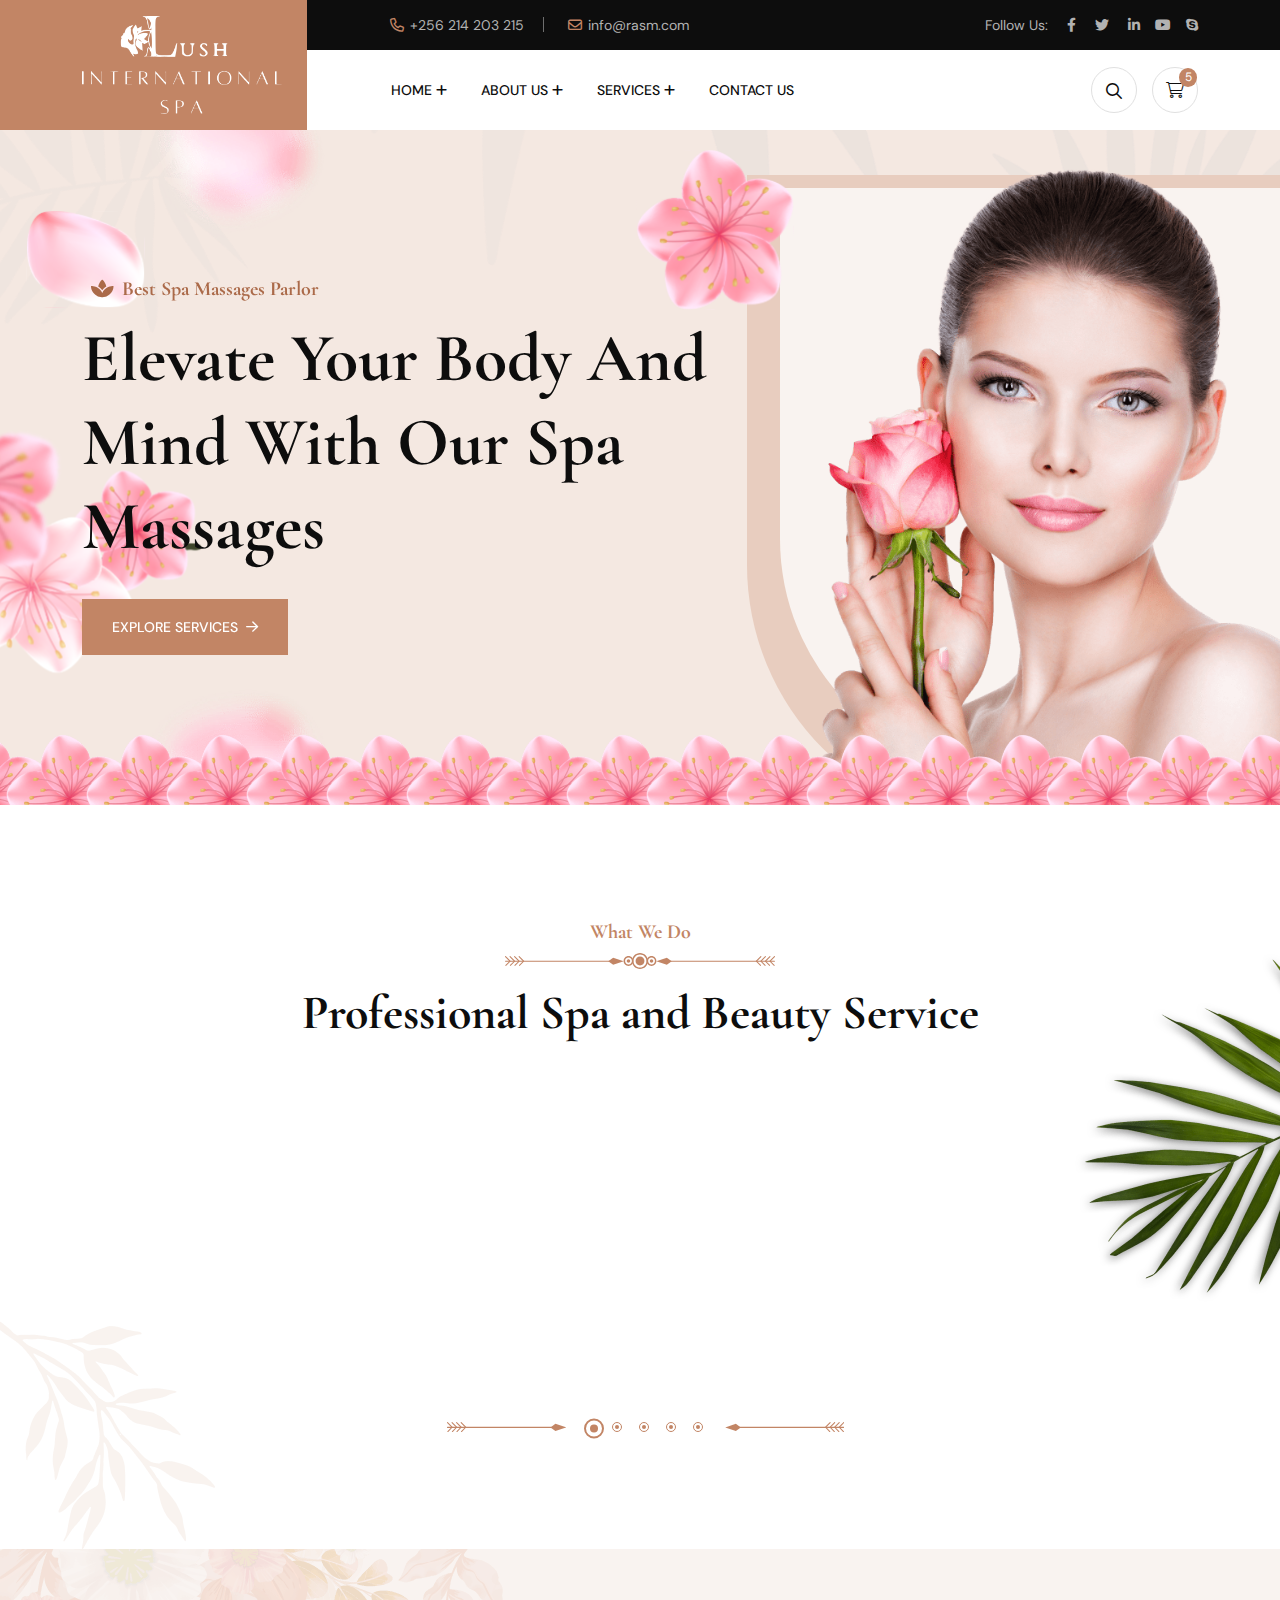
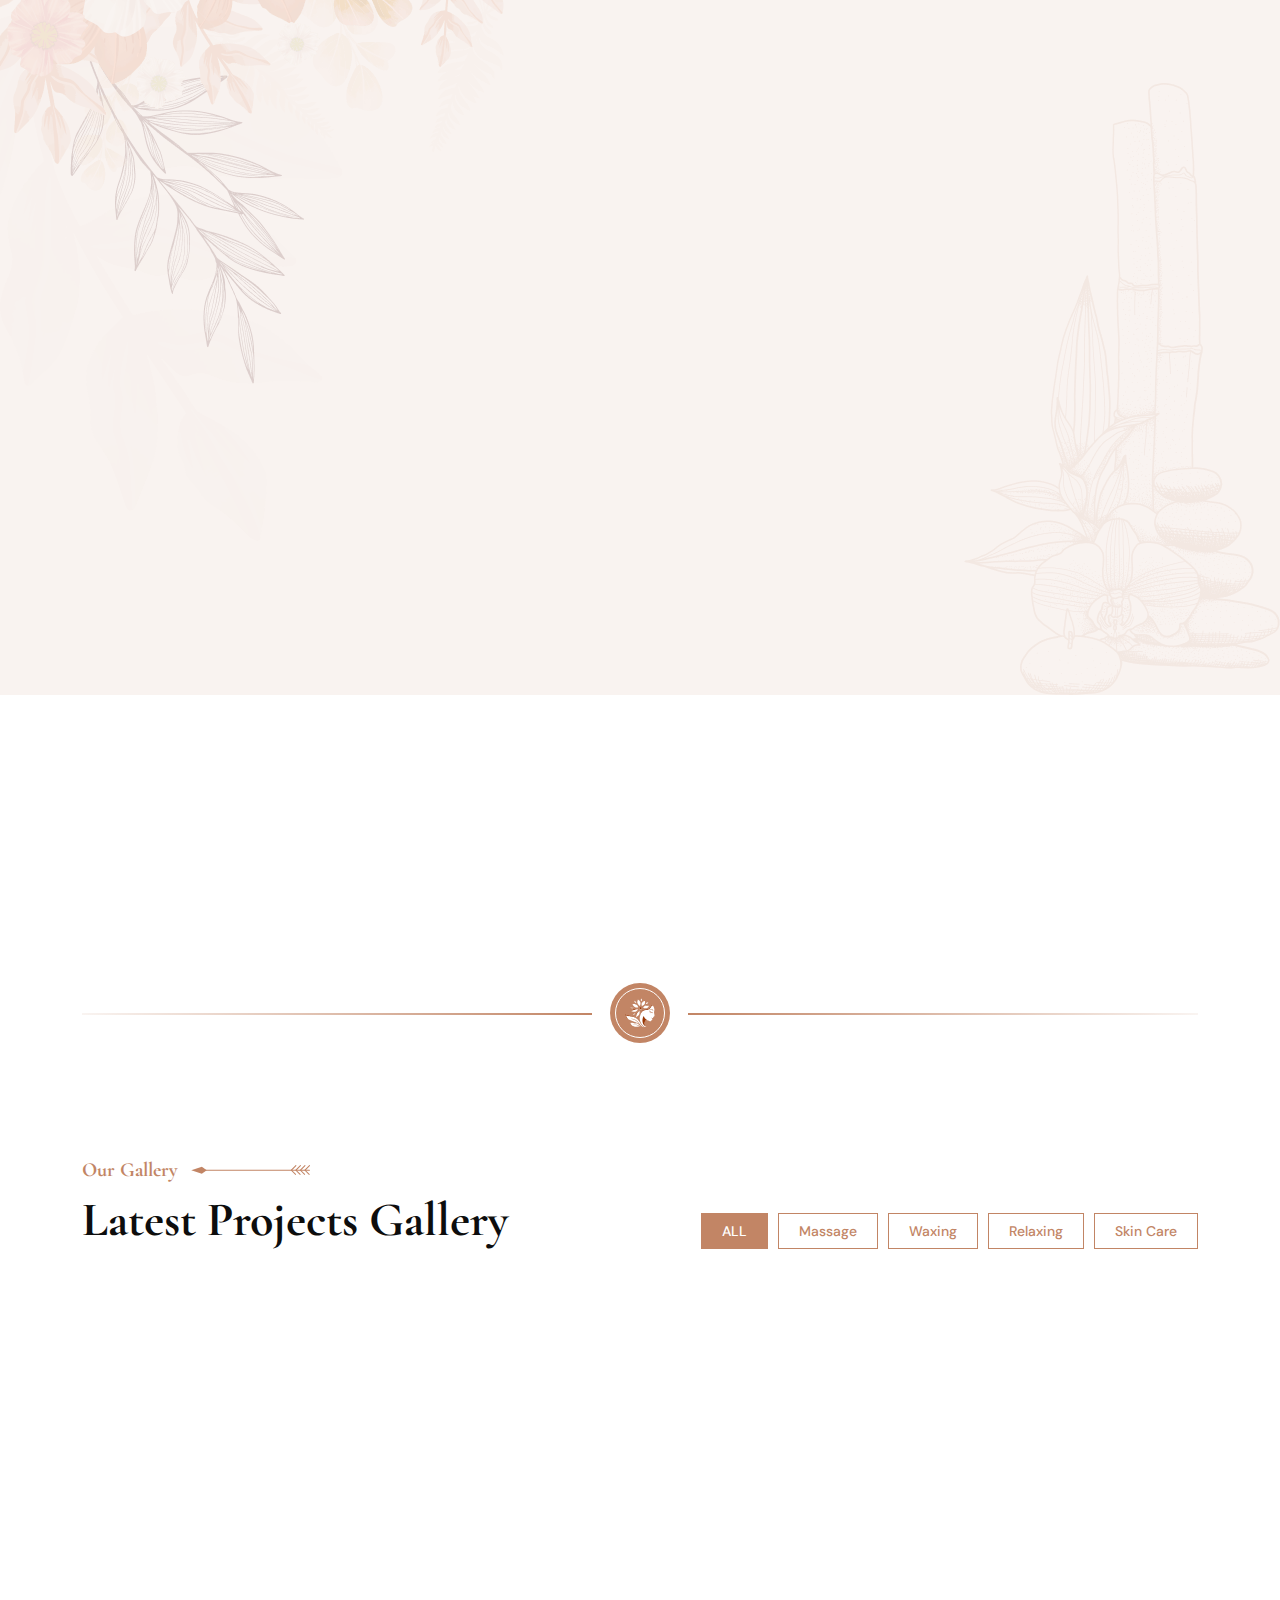
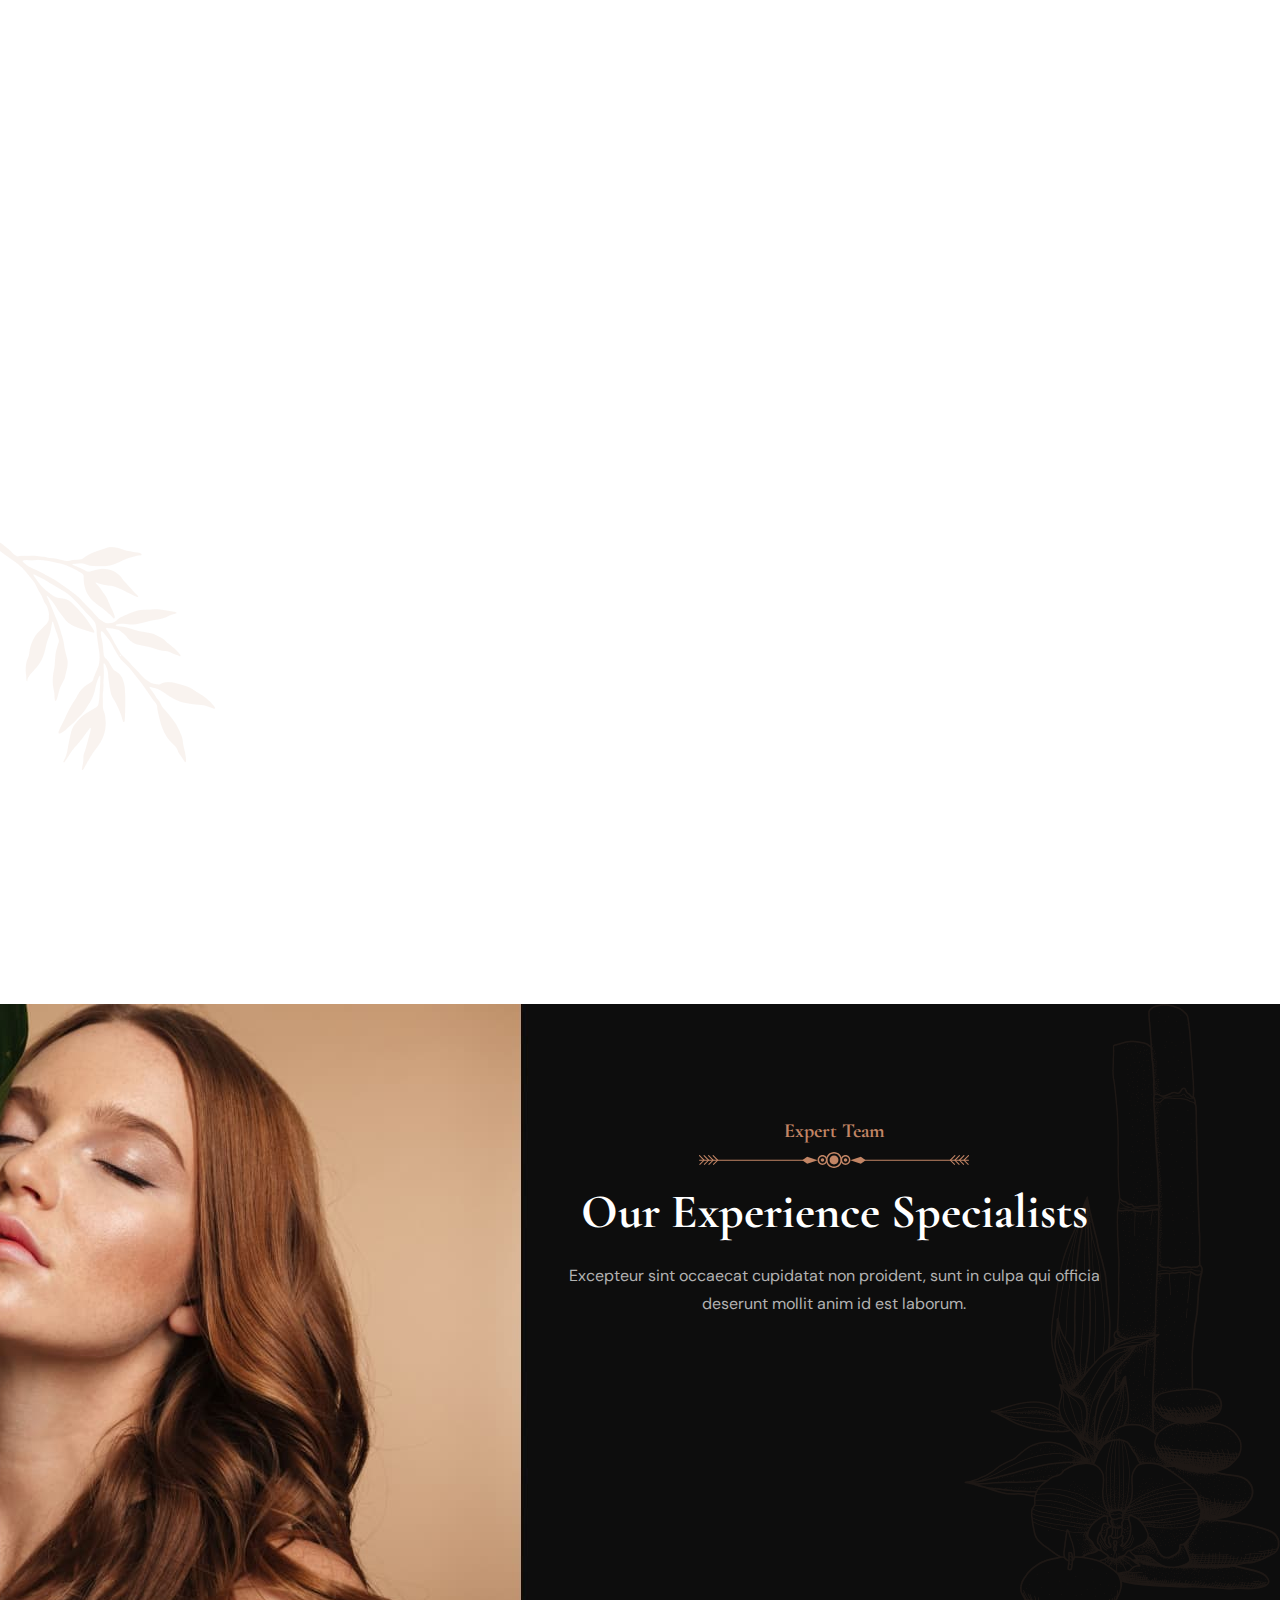
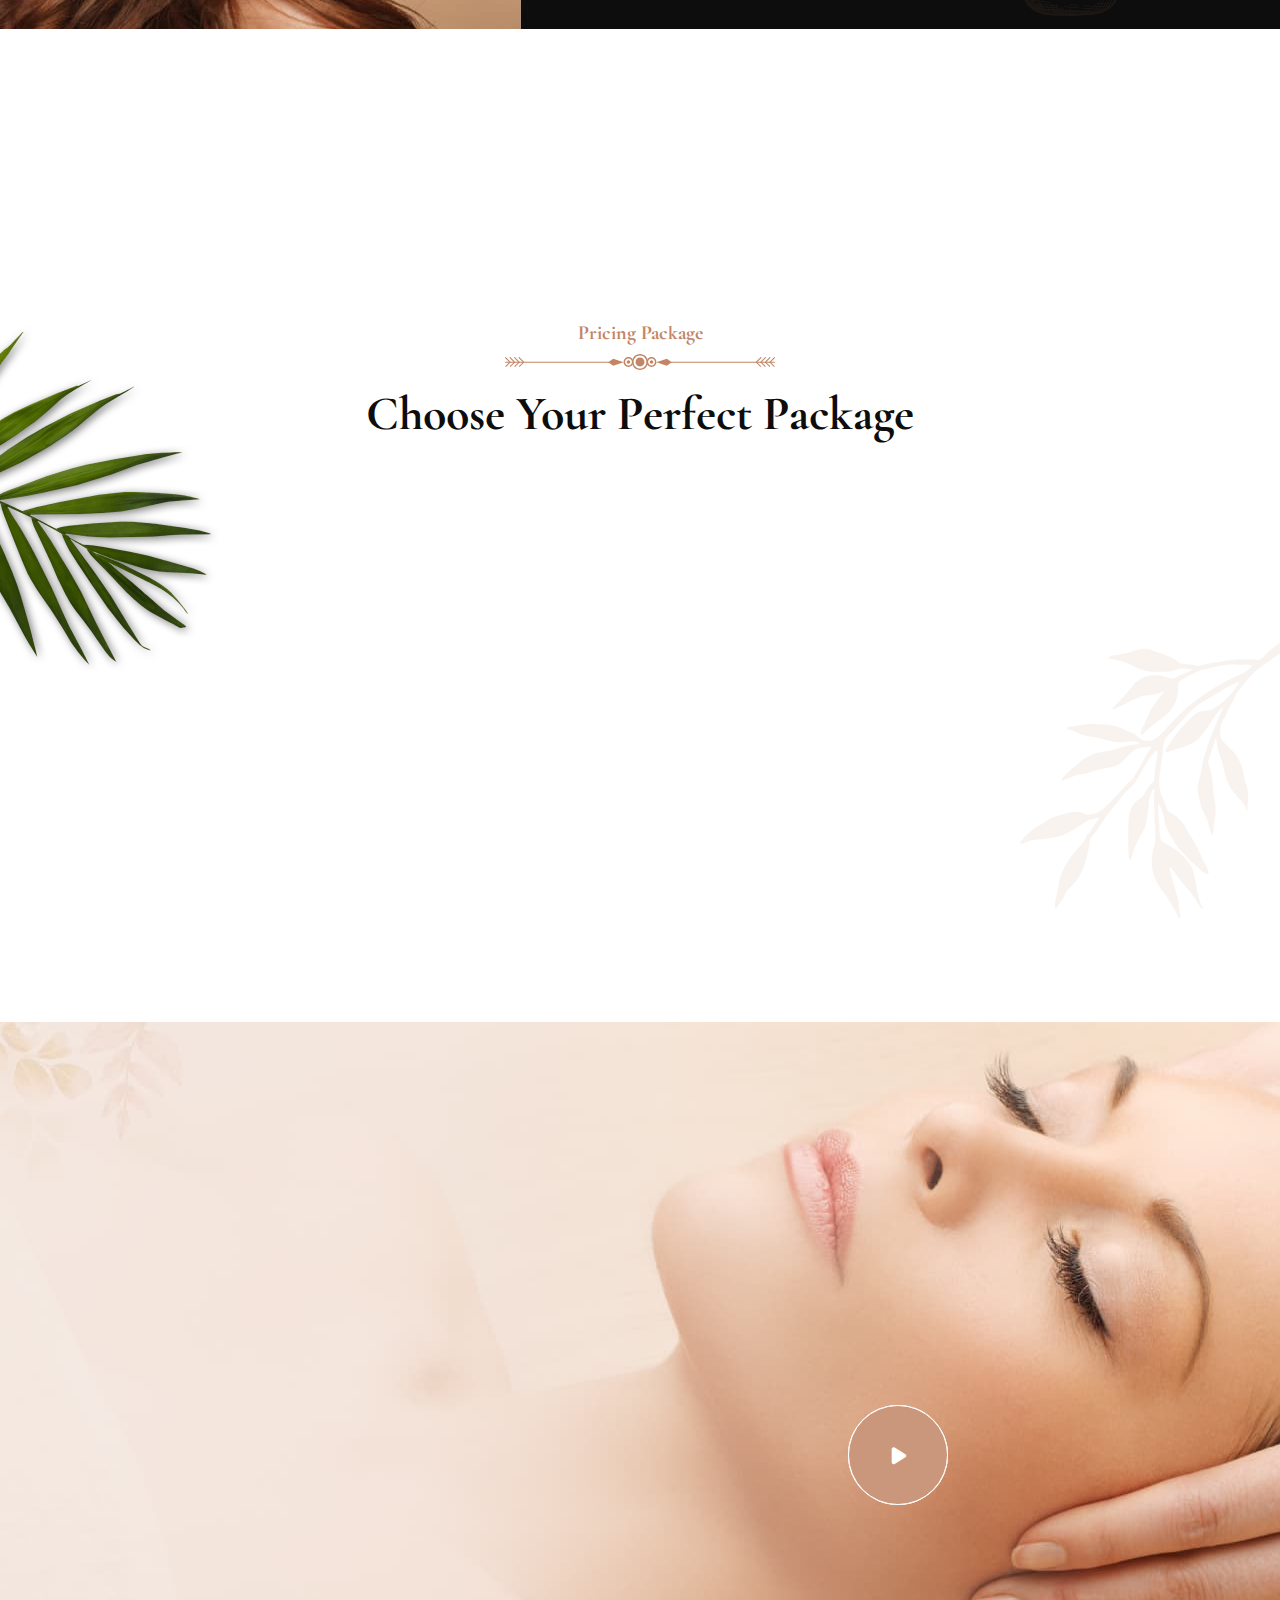
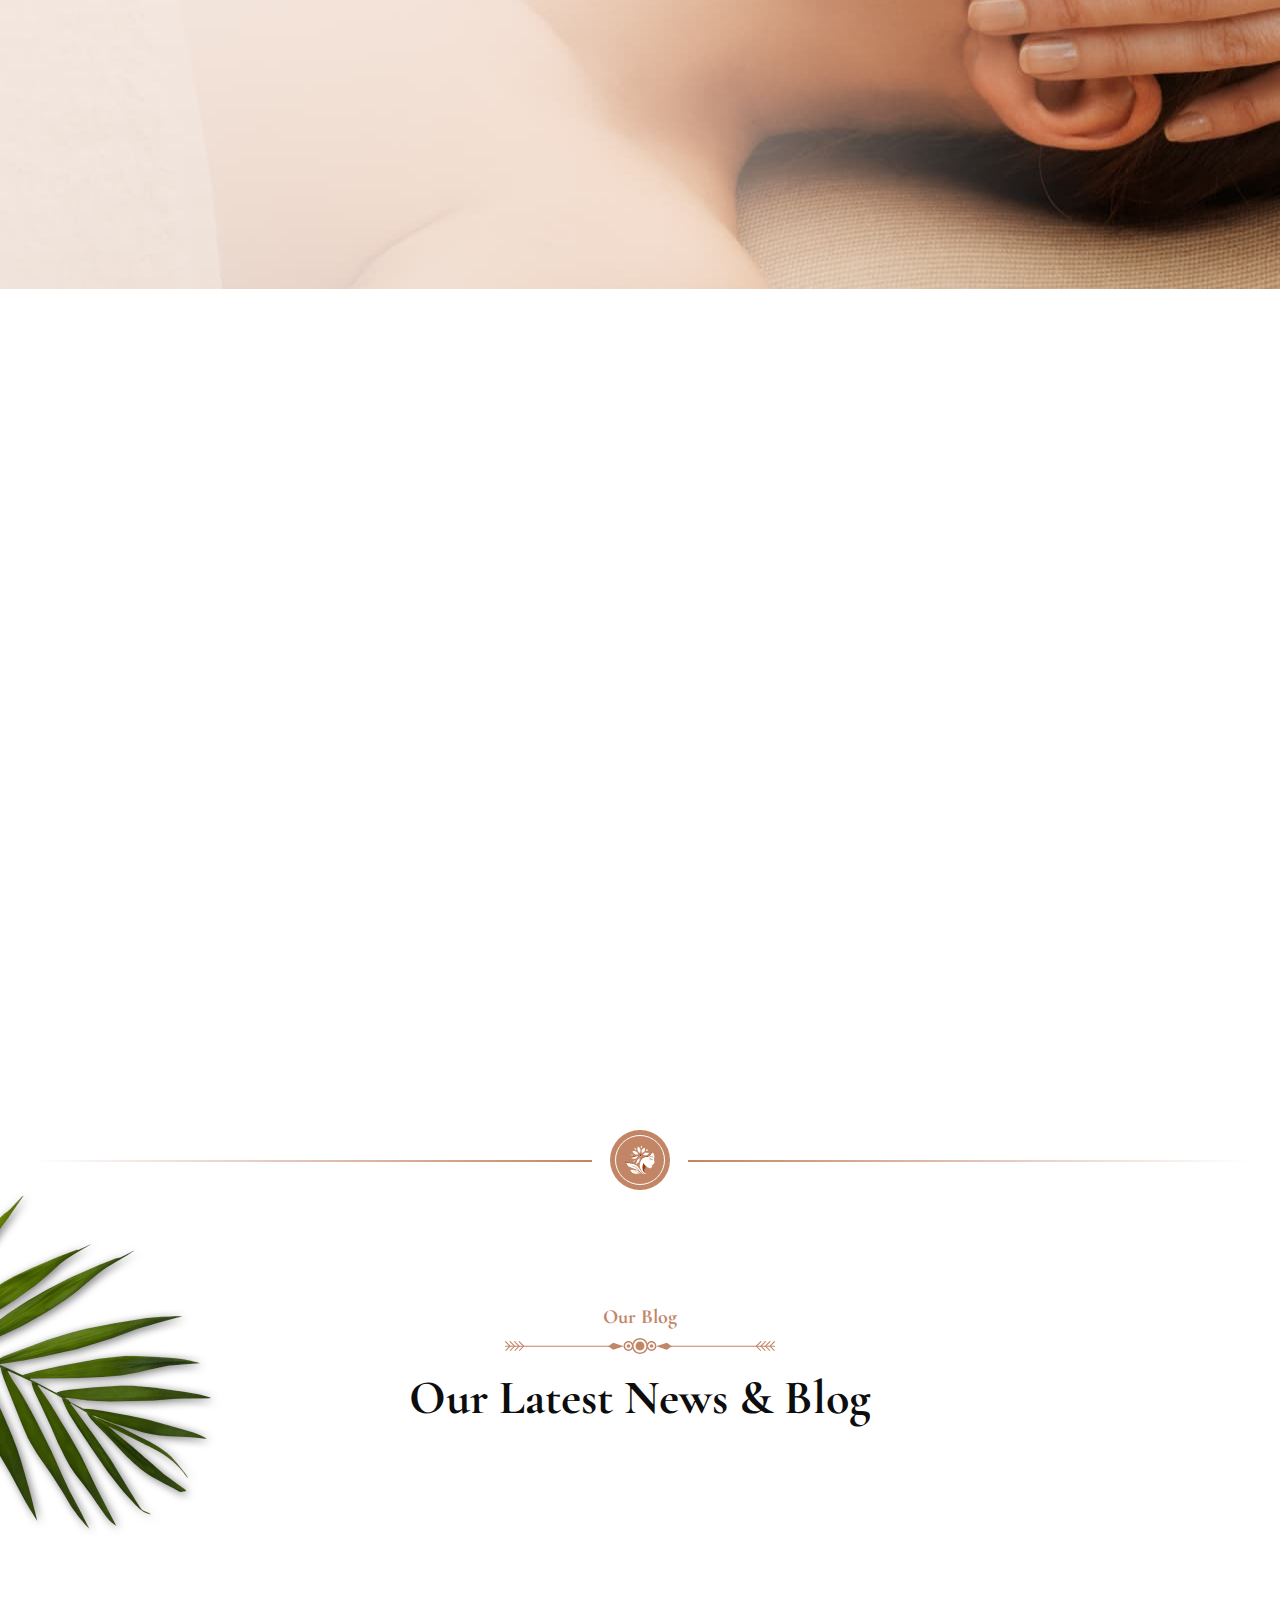
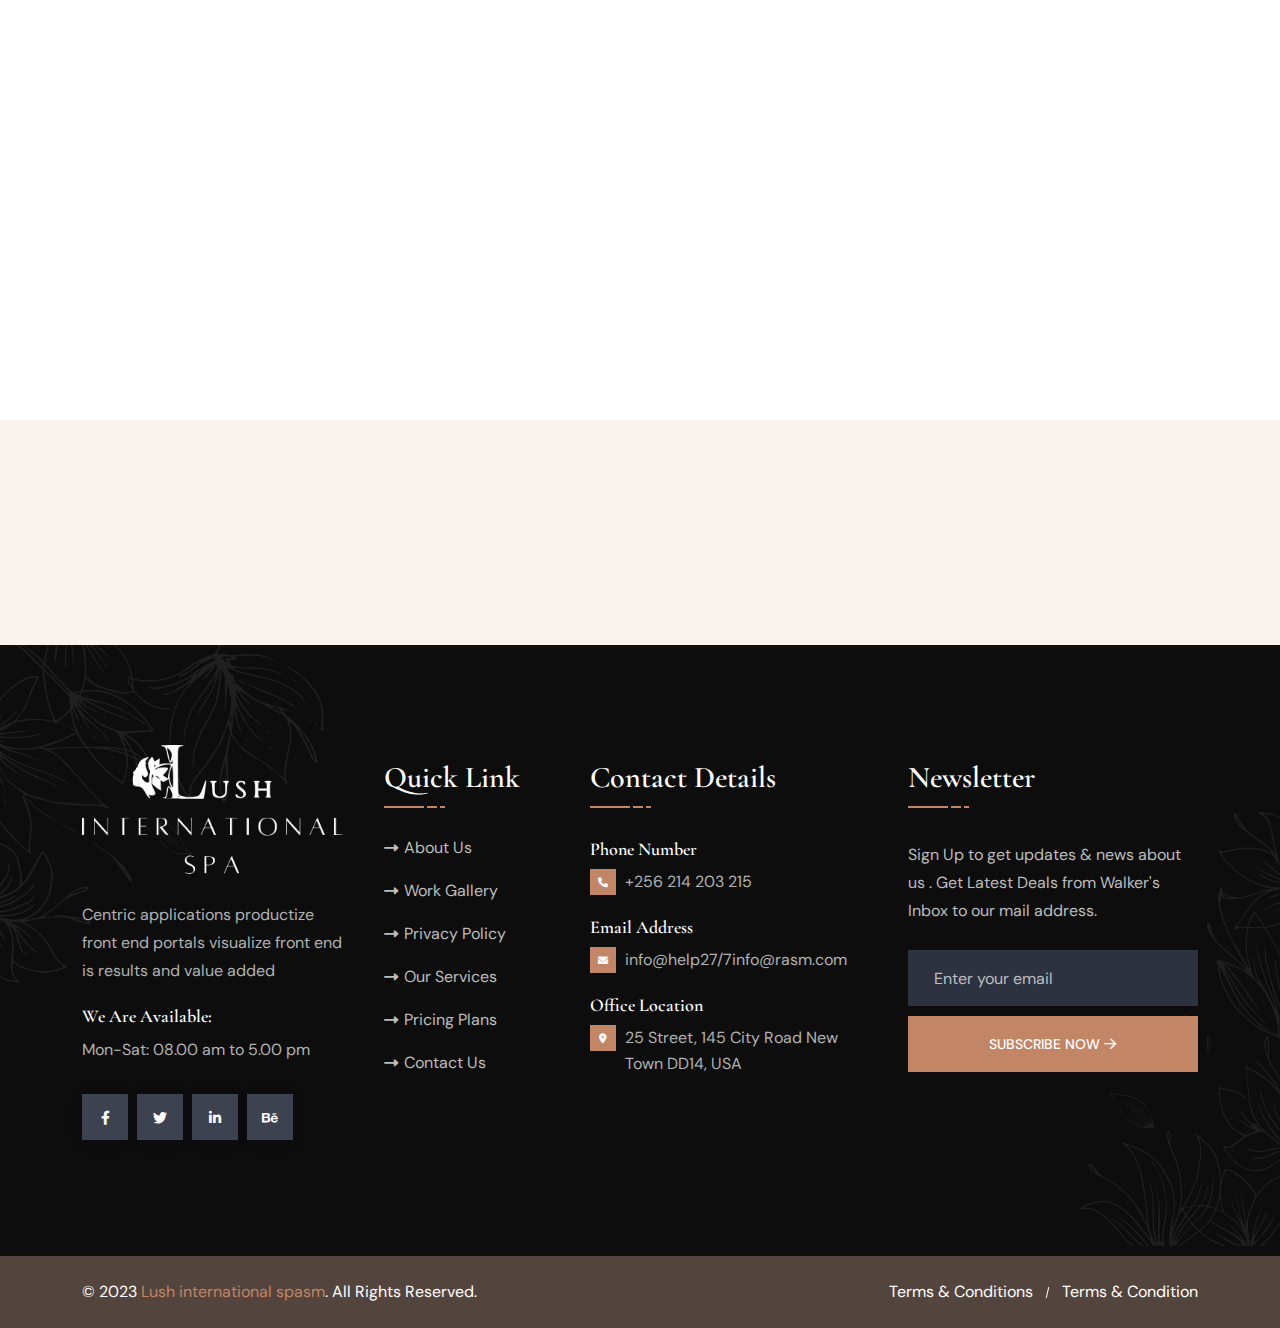
==== commit 8d1bacd3: "UI Added" ====
--- a/index.html
+++ b/index.html
@@ -1,5 +1,2205 @@
-<!doctype html><html class="no-js" lang="zxx">
-<!-- Mirrored from themeholy.com/html/rasm/demo/index.html by HTTrack Website Copier/3.x [XR&CO'2014], Sat, 14 Oct 2023 03:54:45 GMT -->
-<head><meta charset="utf-8"><meta http-equiv="x-ua-compatible" content="ie=edge"><title>Rasm - Nail Salon & Spa Beauty Care - Home One</title><meta name="author" content="Angfuzsoft"><meta name="description" content="Rasm - Nail Salon & Spa Beauty Care"><meta name="keywords" content="Rasm - Nail Salon & Spa Beauty Care"><meta name="robots" content="INDEX,FOLLOW"><meta name="viewport" content="width=device-width,initial-scale=1,shrink-to-fit=no"><link rel="apple-touch-icon" sizes="57x57" href="assets/img/favicons/apple-icon-57x57.png"><link rel="apple-touch-icon" sizes="60x60" href="assets/img/favicons/apple-icon-60x60.png"><link rel="apple-touch-icon" sizes="72x72" href="assets/img/favicons/apple-icon-72x72.png"><link rel="apple-touch-icon" sizes="76x76" href="assets/img/favicons/apple-icon-76x76.png"><link rel="apple-touch-icon" sizes="114x114" href="assets/img/favicons/apple-icon-114x114.png"><link rel="apple-touch-icon" sizes="120x120" href="assets/img/favicons/apple-icon-120x120.png"><link rel="apple-touch-icon" sizes="144x144" href="assets/img/favicons/apple-icon-144x144.png"><link rel="apple-touch-icon" sizes="152x152" href="assets/img/favicons/apple-icon-152x152.png"><link rel="apple-touch-icon" sizes="180x180" href="assets/img/favicons/apple-icon-180x180.png"><link rel="icon" type="image/png" sizes="192x192" href="assets/img/favicons/android-icon-192x192.png"><link rel="icon" type="image/png" sizes="32x32" href="assets/img/favicons/favicon-32x32.png"><link rel="icon" type="image/png" sizes="96x96" href="assets/img/favicons/favicon-96x96.png"><link rel="icon" type="image/png" sizes="16x16" href="assets/img/favicons/favicon-16x16.png"><link rel="manifest" href="assets/img/favicons/manifest.json"><meta name="msapplication-TileColor" content="#ffffff"><meta name="msapplication-TileImage" content="assets/img/favicons/ms-icon-144x144.png"><meta name="theme-color" content="#ffffff"><link rel="preconnect" href="https://fonts.googleapis.com/"><link rel="preconnect" href="https://fonts.gstatic.com/" crossorigin><link href="https://fonts.googleapis.com/css2?family=Cormorant+Garamond:wght@400;500;600;700&amp;family=DM+Sans:wght@400;500;700&amp;display=swap" rel="stylesheet"><link rel="stylesheet" href="assets/css/bootstrap.min.css"><link rel="stylesheet" href="assets/css/fontawesome.min.css"><link rel="stylesheet" href="assets/css/magnific-popup.min.css"><link rel="stylesheet" href="assets/css/slick.min.css"><link rel="stylesheet" href="assets/css/odometer-theme-default.css"><link rel="stylesheet" href="assets/css/jquery.datetimepicker.min.css"><link rel="stylesheet" href="assets/css/style.css"></head><body><div class="preloader"><button class="th-btn style3 preloaderCls">Cancel Preloader</button><div class="preloader-inner"><img src="assets/img/logo.svg" alt="Rasm"> <span class="loader"></span></div></div><div class="th-menu-wrapper"><div class="th-menu-area"><div class="mobile-logo"><a href="index.html"><img src="assets/img/logo.svg" alt="Rasm"></a><div class="close-menu"><button class="th-menu-toggle"><i class="fal fa-times"></i></button></div></div><div class="th-mobile-menu"><ul><li class="menu-item-has-children"><a href="index.html">Home</a><ul class="sub-menu"><li><a href="index.html">Spa Message Parlor</a></li><li><a href="home-nail-stylist.html">Nail Stylist</a></li><li><a href="home-hair-salon.html">Hair Salon</a></li><li><a href="home-beauty-salon.html">Beauty Salon</a></li></ul></li><li class="menu-item-has-children"><a href="#">About us</a><ul class="sub-menu"><li><a href="about.html">About One Spa & Nail</a></li><li><a href="about-2.html">About Two Salon & Wellness</a></li></ul></li><li class="menu-item-has-children"><a href="#">Services</a><ul class="sub-menu"><li><a href="service.html">Services One Spa & Nail</a></li><li><a href="service-2.html">Services Two Salon & Wellness</a></li><li><a href="service-details.html">Services Details</a></li></ul></li><li class="menu-item-has-children mega-menu-wrap"><a href="#">Pages</a><ul class="mega-menu"><li><a href="shop.html">Pagelist 1</a><ul><li><a href="index.html">Spa Message Parlor</a></li><li><a href="home-nail-stylist.html">Nail Stylist</a></li><li><a href="home-hair-salon.html">Hair Salon</a></li><li><a href="home-beauty-salon-2.html">Beauty Salon</a></li></ul></li><li><a href="#">Pagelist 2</a><ul><li><a href="about.html">About One Spa & Nail</a></li><li><a href="about-2.html">About Two Salon & Wellness</a></li><li><a href="service.html">Services One Spa & Nail</a></li><li><a href="service-2.html">Services Two Salon & Wellness</a></li><li><a href="service-details.html">Services Details</a></li></ul></li><li><a href="#">Pagelist 3</a><ul><li><a href="appointment.html">Appointment</a></li><li><a href="team.html">Team</a></li><li><a href="team-details.html">Team Details</a></li><li><a href="blog.html">Blog</a></li><li><a href="blog-details.html">Blog Details</a></li></ul></li><li><a href="#">Pagelist 4</a><ul><li><a href="gallery.html">Photo Gallery</a></li><li><a href="price.html">Price Table</a></li><li><a href="faq.html">FAQ</a></li><li><a href="contact.html">Contact Us</a></li><li><a href="error.html">Error Page</a></li></ul></li></ul></li><li class="menu-item-has-children"><a href="#">Shop</a><ul class="sub-menu"><li><a href="shop.html">Shop</a></li><li><a href="shop-details.html">Shop Details</a></li><li><a href="cart.html">Cart Page</a></li><li><a href="checkout.html">Checkout</a></li><li><a href="wishlist.html">Wishlist</a></li></ul></li><li class="menu-item-has-children"><a href="#">Blog</a><ul class="sub-menu"><li><a href="#">Blog Layout</a><ul class="sub-menu"><li><a href="blog-grid-2-columns.html">Blog Grid 02 Columns</a></li><li><a href="blog-grid-3-columns.html">Blog Grid 03 Columns</a></li><li><a href="blog-list.html">Blog List</a></li></ul></li><li><a href="blog.html">Blog Sidebar</a><ul class="sub-menu"><li><a href="blog-left-sidebar.html">Blog Left Sidebar</a></li><li><a href="blog-right-sidebar.html">Blog Right Sidebar</a></li><li><a href="blog.html">Blog No Sidebar</a></li></ul></li><li><a href="blog-details.html">Blog Details</a></li></ul></li><li><a href="contact.html">Contact Us</a></li></ul></div></div></div><div class="sidemenu-wrapper shopping-cart d-none d-lg-block"><div class="sidemenu-content"><button class="closeButton sideMenuCls"><i class="far fa-times"></i></button><div class="widget woocommerce widget_shopping_cart"><h3 class="widget_title">Shopping cart</h3><div class="widget_shopping_cart_content"><ul class="woocommerce-mini-cart cart_list product_list_widget"><li class="woocommerce-mini-cart-item mini_cart_item"><a href="#" class="remove remove_from_cart_button"><i class="far fa-times"></i></a> <a href="#"><img src="assets/img/product/product_thumb_1_1.jpg" alt="Cart Image">OPI Nail Polish</a> <span class="quantity">1 × <span class="woocommerce-Price-amount amount"><span class="woocommerce-Price-currencySymbol">$</span>94</span>,</span></li><li class="woocommerce-mini-cart-item mini_cart_item"><a href="#" class="remove remove_from_cart_button"><i class="far fa-times"></i></a> <a href="#"><img src="assets/img/product/product_thumb_1_2.jpg" alt="Cart Image">Sunscreen Lotion</a> <span class="quantity">1 × <span class="woocommerce-Price-amount amount"><span class="woocommerce-Price-currencySymbol">$</span>89</span></span></li><li class="woocommerce-mini-cart-item mini_cart_item"><a href="#" class="remove remove_from_cart_button"><i class="far fa-times"></i></a> <a href="#"><img src="assets/img/product/product_thumb_1_3.jpg" alt="Cart Image">Wholesale Liquid</a> <span class="quantity">1 × <span class="woocommerce-Price-amount amount"><span class="woocommerce-Price-currencySymbol">$</span>75</span></span></li><li class="woocommerce-mini-cart-item mini_cart_item"><a href="#" class="remove remove_from_cart_button"><i class="far fa-times"></i></a> <a href="#"><img src="assets/img/product/product_thumb_1_4.jpg" alt="Cart Image">Hair Dryers</a> <span class="quantity">1 × <span class="woocommerce-Price-amount amount"><span class="woocommerce-Price-currencySymbol">$</span>72</span></span></li><li class="woocommerce-mini-cart-item mini_cart_item"><a href="#" class="remove remove_from_cart_button"><i class="far fa-times"></i></a> <a href="#"><img src="assets/img/product/product_thumb_1_5.jpg" alt="Cart Image">Argan Hair oil</a> <span class="quantity">1 × <span class="woocommerce-Price-amount amount"><span class="woocommerce-Price-currencySymbol">$</span>81</span></span></li></ul><p class="woocommerce-mini-cart__total total"><strong>Subtotal:</strong> <span class="woocommerce-Price-amount amount"><span class="woocommerce-Price-currencySymbol">$</span>43</span></p><p class="woocommerce-mini-cart__buttons buttons"><a href="cart.html" class="th-btn wc-forward">View cart</a> <a href="checkout.html" class="th-btn checkout wc-forward">Checkout</a></p></div></div></div></div><div class="sidemenu-wrapper d-none d-lg-block"><div class="sidemenu-content bg-black2"><button class="closeButton sideMenuCls"><i class="far fa-times"></i></button><div class="widget footer-widget"><div class="th-widget-about"><div class="about-logo"><a href="index.html"><img src="assets/img/logo-white.svg" alt="Rasm"></a></div><p class="about-text">Centric applications productize front end portals visualize front end is results and value added</p><div class="working-time"><span class="title">We Are Available:</span><p class="desc">Mon-Sat: 08.00 am to 5.00 pm</p></div><div class="th-social footer-social"><a href="https://www.facebook.com/"><i class="fab fa-facebook-f"></i></a> <a href="https://www.twitter.com/"><i class="fab fa-twitter"></i></a> <a href="https://www.linkedin.com/"><i class="fab fa-linkedin-in"></i></a> <a href="https://www.behance.net/"><i class="fa-brands fa-behance"></i></a></div></div></div><div class="widget footer-widget"><h3 class="widget_title">Recent Posts</h3><div class="recent-post-wrap"><div class="recent-post"><div class="media-img"><a href="blog-details.html"><img src="assets/img/blog/recent-post-2-1.jpg" alt="Blog Image"></a></div><div class="media-body"><h4 class="post-title"><a class="text-inherit" href="blog-details.html">Local residents and a few celebrities, too</a></h4><div class="recent-post-meta"><a href="blog.html"><i class="fal fa-calendar-days"></i>19 June, 2023</a></div></div></div><div class="recent-post"><div class="media-img"><a href="blog-details.html"><img src="assets/img/blog/recent-post-2-2.jpg" alt="Blog Image"></a></div><div class="media-body"><h4 class="post-title"><a class="text-inherit" href="blog-details.html">Local residents and a few celebrities, too</a></h4><div class="recent-post-meta"><a href="blog.html"><i class="fal fa-calendar-days"></i>22 June, 2023</a></div></div></div></div></div><div class="widget footer-widget"><h4 class="widget_title">Newsletter</h4><div class="newsletter-widget"><p class="md-10">Sign Up to get updates & news about us . Get Latest Deals from Walker's Inbox to our mail address.</p><div class="footer-search-contact mt-25"><form><input class="form-control" type="email" placeholder="Enter your email"></form><div class="footer-btn mt-10"><button type="submit" class="th-btn style3 fw-btn">Subscribe Now <i class="fa-regular fa-arrow-right"></i></button></div></div></div></div></div></div><div class="popup-search-box d-none d-lg-block"><button class="searchClose"><i class="fal fa-times"></i></button><form action="#"><input type="text" placeholder="What are you looking for?"> <button type="submit"><i class="fal fa-search"></i></button></form></div><header class="th-header header-layout1"><div class="header-top"><div class="container th-container"><div class="row justify-content-end justify-content-lg-between align-items-center gy-2"><div class="col-auto d-none d-lg-block"><div class="header-links"><ul><li><i class="far fa-phone"></i><a href="tel:+256214203215">+256 214 203 215</a></li><li><i class="far fa-envelope"></i><a href="mailto:info@rasm.com">info@rasm.com</a></li><li><i class="fa-light fa-clock"></i>Mon - Sat: 8 AM - 15 PM Sunday Off</li></ul></div></div><div class="col-auto"><div class="social-links"><span class="social-title">Follow Us:</span> <a href="https://www.facebook.com/"><i class="fab fa-facebook-f"></i></a> <a href="https://www.twitter.com/"><i class="fab fa-twitter"></i></a> <a href="https://www.linkedin.com/"><i class="fab fa-linkedin-in"></i> </a><a href="https://www.youtube.com/"><i class="fab fa-youtube"></i> </a><a href="https://www.skype.com/"><i class="fa-brands fa-skype"></i></a></div></div></div></div></div><div class="sticky-wrapper"><div class="menu-area"><div class="container th-container"><div class="row align-items-center justify-content-between"><div class="col-auto"><div class="header-logo"><a href="index.html"><img src="assets/img/logo.svg" alt="Rasm"></a></div></div><div class="col-auto me-xl-auto"><nav class="main-menu d-none d-lg-inline-block"><ul><li class="menu-item-has-children"><a href="index.html">Home</a><ul class="sub-menu"><li><a href="index.html">Spa Message Parlor</a></li><li><a href="home-nail-stylist.html">Nail Stylist</a></li><li><a href="home-hair-salon.html">Hair Salon</a></li><li><a href="home-beauty-salon.html">Beauty Salon</a></li></ul></li><li class="menu-item-has-children"><a href="#">About us</a><ul class="sub-menu"><li><a href="about.html">About One Spa & Nail</a></li><li><a href="about-2.html">About Two Salon & Wellness</a></li></ul></li><li class="menu-item-has-children"><a href="#">Services</a><ul class="sub-menu"><li><a href="service.html">Services One Spa & Nail</a></li><li><a href="service-2.html">Services Two Salon & Wellness</a></li><li><a href="service-details.html">Services Details</a></li></ul></li><li class="menu-item-has-children mega-menu-wrap"><a href="#">Pages</a><ul class="mega-menu"><li><a href="shop.html">Pagelist 1</a><ul><li><a href="index.html">Spa Message Parlor</a></li><li><a href="home-nail-stylist.html">Nail Stylist</a></li><li><a href="home-hair-salon.html">Hair Salon</a></li><li><a href="home-beauty-salon-2.html">Beauty Salon</a></li></ul></li><li><a href="#">Pagelist 2</a><ul><li><a href="about.html">About One Spa & Nail</a></li><li><a href="about-2.html">About Two Salon & Wellness</a></li><li><a href="service.html">Services One Spa & Nail</a></li><li><a href="service-2.html">Services Two Salon & Wellness</a></li><li><a href="service-details.html">Services Details</a></li></ul></li><li><a href="#">Pagelist 3</a><ul><li><a href="appointment.html">Appointment</a></li><li><a href="team.html">Team</a></li><li><a href="team-details.html">Team Details</a></li><li><a href="blog.html">Blog</a></li><li><a href="blog-details.html">Blog Details</a></li></ul></li><li><a href="#">Pagelist 4</a><ul><li><a href="gallery.html">Photo Gallery</a></li><li><a href="price.html">Price Table</a></li><li><a href="faq.html">FAQ</a></li><li><a href="contact.html">Contact Us</a></li><li><a href="error.html">Error Page</a></li></ul></li></ul></li><li class="menu-item-has-children"><a href="#">Shop</a><ul class="sub-menu"><li><a href="shop.html">Shop</a></li><li><a href="shop-details.html">Shop Details</a></li><li><a href="cart.html">Cart Page</a></li><li><a href="checkout.html">Checkout</a></li><li><a href="wishlist.html">Wishlist</a></li></ul></li><li class="menu-item-has-children"><a href="#">Blog</a><ul class="sub-menu"><li><a href="#">Blog Layout</a><ul class="sub-menu"><li><a href="blog-grid-2-columns.html">Blog Grid 02 Columns</a></li><li><a href="blog-grid-3-columns.html">Blog Grid 03 Columns</a></li><li><a href="blog-list.html">Blog List</a></li></ul></li><li><a href="blog.html">Blog Sidebar</a><ul class="sub-menu"><li><a href="blog-left-sidebar.html">Blog Left Sidebar</a></li><li><a href="blog-right-sidebar.html">Blog Right Sidebar</a></li><li><a href="blog.html">Blog No Sidebar</a></li></ul></li><li><a href="blog-details.html">Blog Details</a></li></ul></li><li><a href="contact.html">Contact Us</a></li></ul></nav><button class="th-menu-toggle d-inline-block d-lg-none"><i class="far fa-bars"></i></button></div><div class="col-auto d-none d-xl-block"><div class="header-button"><button type="button" class="icon-btn searchBoxToggler"><i class="far fa-search"></i></button> <a href="#" class="icon-btn sideMenuToggler2"><i class="fa-light fa-cart-shopping"></i> <span class="badge">5</span></a> <a href="#" class="icon-btn sideMenuToggler"><i class="fa-light fa-grid"></i></a> <a href="appointment.html" class="th-btn">Appointment Now<i class="fa-regular fa-arrow-right ms-2"></i></a></div></div></div></div><div class="logo-bg"></div></div></div></header><section class="th-hero-wrapper hero-1" id="hero" data-bg-src="assets/img/bg/hero_bg_shape.png"><div class="hero-slider-1 th-carousel" data-fade="true" data-slide-show="1" data-md-slide-show="1" data-arrows="true" data-xl-arrows="true" data-ml-arrows="true" data-lg-arrows="true"><div class="th-hero-slide"><div class="container"><div class="row align-items-end"><div class="col-lg-6 col-xl-7"><div class="hero-style1"><span class="sub-title" data-ani="slideindown" data-ani-delay="0.2s"><img src="assets/img/theme-img/title_left.svg" alt="shape">Best Spa Massages Parlor</span><h1 class="hero-title" data-ani="slideindown" data-ani-delay="0.3s">Elevate Your Body And Mind With Our Spa Massages</h1><div class="btn-group justify-content-center justify-content-lg-start" data-ani="slideindown" data-ani-delay="0.4s"><a href="service.html" class="th-btn">Explore Services<i class="fa-regular fa-arrow-right ms-2"></i></a></div></div></div><div class="col-lg-6 col-xl-5"><div class="th-hero-img" data-ani="slideinup" data-ani-delay="0.2s"><img src="assets/img/hero/hero_bg_1_1.png" alt=""><div class="th-hero-shape" data-ani="slideinright" data-ani-delay="0.4s"></div><div class="th-hero-shape2" data-ani="slideinright" data-ani-delay="0.7s"></div></div></div></div></div></div><div class="th-hero-slide"><div class="container"><div class="row align-items-end"><div class="col-lg-6 col-xl-7"><div class="hero-style1"><span class="sub-title" data-ani="slideindown" data-ani-delay="0.2s"><img src="assets/img/theme-img/title_left.svg" alt="shape">Welcome Spa Massages Parlor</span><h1 class="hero-title" data-ani="slideindown" data-ani-delay="0.3s">Spa massages offer relaxation and stress various</h1><div class="btn-group justify-content-center justify-content-lg-start" data-ani="slideindown" data-ani-delay="0.4s"><a href="service.html" class="th-btn">Explore Services<i class="fa-regular fa-arrow-right ms-2"></i></a></div></div></div><div class="col-lg-6 col-xl-5"><div class="th-hero-img" data-ani="slideinup" data-ani-delay="0.2s"><img src="assets/img/hero/hero_bg_1_2.png" alt=""><div class="th-hero-shape" data-ani="slideinright" data-ani-delay="0.4s"></div><div class="th-hero-shape2" data-ani="slideinright" data-ani-delay="0.7s"></div></div></div></div></div></div><div class="th-hero-slide"><div class="container"><div class="row align-items-end"><div class="col-lg-6 col-xl-7"><div class="hero-style1"><span class="sub-title" data-ani="slideindown" data-ani-delay="0.2s"><img src="assets/img/theme-img/title_left.svg" alt="shape">Our Spa Massages Parlor</span><h1 class="hero-title" data-ani="slideindown" data-ani-delay="0.3s">Soothe your body and mind with spa massages.</h1><div class="btn-group justify-content-center justify-content-lg-start" data-ani="slideindown" data-ani-delay="0.4s"><a href="service.html" class="th-btn">Explore Services<i class="fa-regular fa-arrow-right ms-2"></i></a></div></div></div><div class="col-lg-6 col-xl-5"><div class="th-hero-img" data-ani="slideinup" data-ani-delay="0.2s"><img src="assets/img/hero/hero_bg_1_3.png" alt=""><div class="th-hero-shape" data-ani="slideinright" data-ani-delay="0.4s"></div><div class="th-hero-shape2" data-ani="slideinright" data-ani-delay="0.7s"></div></div></div></div></div></div></div><div class="shape-mockup movingX d-none d-xl-block" data-top="12%" data-left="2%"><img src="assets/img/shape/flower_shape.svg" alt="shape"></div><div class="shape-mockup shape2 jump" data-bottom="10%" data-left="0%"><img src="assets/img/shape/flower_1_3.svg" alt="shape"></div><div class="shape-mockup hero_wrap d-none d-xl-block spin" data-top="3%" data-right="38%"><img src="assets/img/shape/flower_1_4.svg" alt="shape"></div><div class="hero_flower bg-repeat movingX" data-bg-src="assets/img/shape/flower_shape.png"></div></section><section class="service-area2 overflow-hidden space" id="service-sec"><div class="container"><div class="row"><div class="title-area text-center"><span class="sub-title style2">What We Do</span> <img src="assets/img/theme-img/title_shape_1.svg" alt=""><h2 class="sec-title">Professional Spa and Beauty Service</h2></div></div><div class="row slider-shadow th-carousel number-dots" id="serviceSlide" data-slide-show="4" data-lg-slide-show="3" data-md-slide-show="2" data-sm-slide-show="2" data-dots="true" data-xl-dots="true" data-ml-dots="true" data-lg-dots="true" data-md-dots="true"><div class="col-md-6 col-lg-6 col-xl-4"><div class="service-box wow fadeInUp"><div class="service-box_icon"><div class="global-icon"><img src="assets/img/icon/service_1_1.svg" alt="Icon"></div></div><h3 class="box-title"><a href="service-details.html">Body Massages</a></h3><p class="service-box_text">Whether youre seeking a rejuvenating facial, a soothing massage body treatment</p></div></div><div class="col-md-6 col-lg-6 col-xl-4"><div class="service-box wow fadeInUp"><div class="service-box_icon"><div class="global-icon"><img src="assets/img/icon/service_1_2.svg" alt="Icon"></div></div><h3 class="box-title"><a href="service-details.html">Oil Therapy</a></h3><p class="service-box_text">At our beauty spa salon, we offer a wide range of services tailored to meet.</p></div></div><div class="col-md-6 col-lg-6 col-xl-4"><div class="service-box wow fadeInUp"><div class="service-box_icon"><div class="global-icon"><img src="assets/img/icon/service_1_3.svg" alt="Icon"></div></div><h3 class="box-title"><a href="service-details.html">Aroma Therapy</a></h3><p class="service-box_text">We also offer private rooms for more intimate treatments and couples.</p></div></div><div class="col-md-6 col-lg-6 col-xl-4"><div class="service-box wow fadeInUp"><div class="service-box_icon"><div class="global-icon"><img src="assets/img/icon/service_1_4.svg" alt="Icon"></div></div><h3 class="box-title"><a href="service-details.html">Waxing</a></h3><p class="service-box_text">Relax in our serene lounge area, sip on herbal teas, and immerse yourself.</p></div></div><div class="col-md-6 col-lg-6 col-xl-4"><div class="service-box wow fadeInUp"><div class="service-box_icon"><div class="global-icon"><img src="assets/img/icon/service_1_5.svg" alt="Icon"></div></div><h3 class="box-title"><a href="service-details.html">Nail Manicure</a></h3><p class="service-box_text">Relax in our serene lounge area, sip on herbal teas, and immerse yourself.</p></div></div></div></div><div class="shape-mockup jump d-none d-xl-block" data-bottom="0%" data-left="0%"><img src="assets/img/shape/leaves_1.png" alt="shape"></div><div class="shape-mockup jump d-none d-xl-block" data-top="20%" data-right="0%"><img src="assets/img/shape/leaves_7.png" alt="shape"></div></section><div class="about-sec overflow-hidden bg-smoke space" id="about-sec"><div class="container"><div class="row"><div class="col-xl-6 wow fadeInLeft"><div class="img-box1"><div class="img1"><img class="tilt-active" src="assets/img/normal/about_1.jpg" alt="About"></div><div class="img2"><img class="tilt-active" src="assets/img/normal/about_2.jpg" alt="About"></div><div class="img3"><img src="assets/img/shape/flower_1_3.png" alt="About"></div></div></div><div class="col-xl-6"><div class="ps-xl-4 wow fadeInRight"><div class="title-area mb-25"><span class="sub-title">About Us<img src="assets/img/theme-img/title_right.svg" alt=""></span><h2 class="sec-title mb-20">Discover The Ultimate Spa Massage Experience</h2><p class="mb-30">Discover a world of tranquility, luxury, and personalized care as you embark on a journey of self-care and renewal. Visit us today and let us transport you to a realm of beauty and serenity.</p></div><div class="about-wrapper"><div class="about-info"><h3 class="about-info_title h6"><img src="assets/img/theme-img/title_left.svg" alt="">Personal Program</h3></div><div class="about-info"><h3 class="about-info_title h6"><img src="assets/img/theme-img/title_left.svg" alt="">Expert Nutritionist</h3></div></div><p class="mb-30">We also offer private rooms for more intimate treatments and couples' packages for a romantic escape.</p><a href="about.html" class="th-btn">Discover More<i class="fa-regular fa-arrow-right ms-2"></i></a></div></div></div></div><div class="shape-mockup" data-top="0%" data-left="0%"><img src="assets/img/shape/flower_1_1.png" alt="shape"></div><div class="shape-mockup d-none d-lg-block" data-bottom="0%" data-right="0%"><img src="assets/img/shape/flower_1_2.png" alt="shape"></div></div><div class="overflow-hidden"><div class="container"><div class="counter-sec space-top"><div class="th-counterup wow fadeInLeft"><div class="inner"><div class="icon"><img src="assets/img/icon/counter_1_1.svg" alt=""></div><div class="content"><h3 class="counter"><span class="odometer" data-count="26">00</span> <span class="counter-number">+</span></h3><p class="counter-card_text">Years of Experience</p></div></div></div><div class="th-counterup wow fadeInLeft"><div class="inner"><div class="icon"><img src="assets/img/icon/counter_1_2.svg" alt=""></div><div class="content"><h3 class="counter"><span class="odometer" data-count="100">00</span> <span class="counter-number">%</span></h3><p class="counter-card_text">Natural Products</p></div></div></div><div class="th-counterup wow fadeInLeft"><div class="inner"><div class="icon"><img src="assets/img/icon/counter_1_3.svg" alt=""></div><div class="content"><h3 class="counter"><span class="odometer" data-count="56">00</span> <span class="counter-number">k+</span></h3><p class="counter-card_text">Satisfied Clients</p></div></div></div><div class="th-counterup wow fadeInLeft"><div class="inner"><div class="icon"><img src="assets/img/icon/counter_1_4.svg" alt=""></div><div class="content"><h3 class="counter"><span class="odometer" data-count="36">00</span> <span class="counter-number">+</span></h3><p class="counter-card_text">Specialists Team</p></div></div></div></div><div class="sec-shape"><span class="sec-shape_img"><img src="assets/img/icon/girl.svg" alt=""></span></div></div></div><div class="overflow-hidden space"><div class="container"><div class="row align-items-center"><div class="col-lg-5"><div class="title-area text-center text-lg-start"><span class="sub-title">Our Gallery <img src="assets/img/theme-img/title_right.svg" alt=""></span><h2 class="sec-title">Latest Projects Gallery</h2></div></div><div class="col-lg-7"><div class="filter-menu indicator-active filter-menu-active"><button data-filter="*" class="tab-btn active" type="button">ALL</button> <button data-filter=".cat1" class="tab-btn" type="button">Massage</button> <button data-filter=".cat2" class="tab-btn" type="button">Waxing</button> <button data-filter=".cat3" class="tab-btn" type="button">Relaxing</button> <button data-filter=".cat4" class="tab-btn" type="button">Skin Care</button></div></div></div><div class="row gallery-row filter-active"><div class="col-xl-auto col-md-6 filter-item cat1 cat3 cat4"><div class="gallery-card wow fadeInUp"><div class="gallery-img"><img src="assets/img/gallery/gallery_1_1.jpg" alt="gallery image"></div><div class="gallery-content"><a href="assets/img/gallery/gallery_1_1.jpg" class="icon-btn popup-image"><i class="fa-solid fa-arrow-up-right"></i></a><h2 class="gallery-title box-title">Body Massage</h2><p class="gallery-text">Massage</p></div></div></div><div class="col-xl-auto col-md-6 filter-item cat1 cat2 cat4"><div class="gallery-card wow fadeInUp"><div class="gallery-img"><img src="assets/img/gallery/gallery_1_2.jpg" alt="gallery image"></div><div class="gallery-content"><a href="assets/img/gallery/gallery_1_2.jpg" class="icon-btn popup-image"><i class="fa-solid fa-arrow-up-right"></i></a><h2 class="gallery-title box-title">Body Waxing</h2><p class="gallery-text">Waxing</p></div></div></div><div class="col-xl-auto col-md-6 filter-item cat1 cat3 cat4"><div class="gallery-card wow fadeInUp"><div class="gallery-img"><img src="assets/img/gallery/gallery_1_3.jpg" alt="gallery image"></div><div class="gallery-content"><a href="assets/img/gallery/gallery_1_3.jpg" class="icon-btn popup-image"><i class="fa-solid fa-arrow-up-right"></i></a><h2 class="gallery-title box-title">Body Relaxing</h2><p class="gallery-text">Relaxing</p></div></div></div><div class="col-xl-auto col-md-6 filter-item cat3 cat4 cat2"><div class="gallery-card wow fadeInUp"><div class="gallery-img"><img src="assets/img/gallery/gallery_1_4.jpg" alt="gallery image"></div><div class="gallery-content"><a href="assets/img/gallery/gallery_1_4.jpg" class="icon-btn popup-image"><i class="fa-solid fa-arrow-up-right"></i></a><h2 class="gallery-title box-title">Skin Care</h2><p class="gallery-text">Skin Care</p></div></div></div></div></div><div class="shape-mockup jump d-none d-xl-block" data-bottom="15%" data-left="0%"><img src="assets/img/shape/leaves_1.png" alt="shape"></div><div class="shape-mockup jump d-none d-xxl-block" data-top="10%" data-right="0%"><img src="assets/img/shape/leaves_7.png" alt="shape"></div></div><section class="team-area bg-top-center overflow-hidden space" data-bg-src="assets/img/bg/team_bg_1.jpg"><div class="container"><div class="row justify-content-end"><div class="col-12"><div class="team-content-wrapper"><div class="title-area text-center"><span class="sub-title style2">Expert Team</span> <img src="assets/img/theme-img/title_shape_1.svg" alt=""><h2 class="sec-title text-white">Our Experience Specialists</h2><p class="sec-text">Excepteur sint occaecat cupidatat non proident, sunt in culpa qui officia deserunt mollit anim id est laborum.</p></div></div></div></div><div class="row slider-shadow th-carousel teamSlide1" id="teamSlide1" data-slide-show="3" data-lg-slide-show="3" data-md-slide-show="2" data-sm-slide-show="1" data-xs-slide-show="1" data-arrows="true"><div class="col-sm-6 col-lg-4 col-xxl-3"><div class="th-team team-card wow fadeInUp"><div class="team-img"><img src="assets/img/team/team_1_1.jpg" alt="Team"></div><div class="team-card_content"><div class="team-content"><h3 class="box-title"><a href="team-details.html">Jenifer Lopez</a></h3><span class="team-desig">Specialist</span></div><div class="team-social"><div class="icon-btn"><i class="fa-light fa-plus"></i></div><div class="th-social"><a target="_blank" href="https://twitter.com/"><i class="fab fa-twitter"></i></a> <a target="_blank" href="https://linkedin.com/"><i class="fab fa-linkedin-in"></i></a> <a target="_blank" href="https://facebook.com/"><i class="fab fa-facebook-f"></i></a></div></div></div></div></div><div class="col-sm-6 col-lg-4 col-xxl-3"><div class="th-team team-card wow fadeInDown"><div class="team-img"><img src="assets/img/team/team_1_2.jpg" alt="Team"></div><div class="team-card_content"><div class="team-content"><h3 class="box-title"><a href="team-details.html">Arlene McCoy</a></h3><span class="team-desig">Specialist</span></div><div class="team-social"><div class="icon-btn"><i class="fa-light fa-plus"></i></div><div class="th-social"><a target="_blank" href="https://twitter.com/"><i class="fab fa-twitter"></i></a> <a target="_blank" href="https://linkedin.com/"><i class="fab fa-linkedin-in"></i></a> <a target="_blank" href="https://facebook.com/"><i class="fab fa-facebook-f"></i></a></div></div></div></div></div><div class="col-sm-6 col-lg-4 col-xxl-3"><div class="th-team team-card wow fadeInUp"><div class="team-img"><img src="assets/img/team/team_1_3.jpg" alt="Team"></div><div class="team-card_content"><div class="team-content"><h3 class="box-title"><a href="team-details.html">Robert Fox</a></h3><span class="team-desig">Specialist</span></div><div class="team-social"><div class="icon-btn"><i class="fa-light fa-plus"></i></div><div class="th-social"><a target="_blank" href="https://twitter.com/"><i class="fab fa-twitter"></i></a> <a target="_blank" href="https://linkedin.com/"><i class="fab fa-linkedin-in"></i></a> <a target="_blank" href="https://facebook.com/"><i class="fab fa-facebook-f"></i></a></div></div></div></div></div><div class="col-sm-6 col-lg-4 col-xxl-3"><div class="th-team team-card wow fadeInDown"><div class="team-img"><img src="assets/img/team/team_1_4.jpg" alt="Team"></div><div class="team-card_content"><div class="team-content"><h3 class="box-title"><a href="team-details.html">Jade Smith</a></h3><span class="team-desig">Specialist</span></div><div class="team-social"><div class="icon-btn"><i class="fa-light fa-plus"></i></div><div class="th-social"><a target="_blank" href="https://twitter.com/"><i class="fab fa-twitter"></i></a> <a target="_blank" href="https://linkedin.com/"><i class="fab fa-linkedin-in"></i></a> <a target="_blank" href="https://facebook.com/"><i class="fab fa-facebook-f"></i></a></div></div></div></div></div></div></div><div class="shape-mockup" data-top="0%" data-right="0%"><img src="assets/img/shape/flower_1_2.png" alt="shape"></div></section><section class="overflow-hidden space-bottom"><div class="container"><div class="title-area text-center"><span class="sub-title style2">Pricing Package</span> <img src="assets/img/theme-img/title_shape_1.svg" alt=""><h2 class="sec-title">Choose Your Perfect Package</h2></div><div class="row gy-4 align-items-center"><div class="col-xl-6"><div class="price-card wow fadeInLeft"><div class="price-card_img"><img src="assets/img/price/price_1_1.jpg" alt=""><h4 class="price-card_price"><span class="currency">$</span> 46 <span class="duration">Per Day</span></h4></div><div class="price-card_content"><h3 class="box-title">Basic Package</h3><hr class="style1"><div class="available-list"><ul><li><img src="assets/img/theme-img/title_left.svg" alt="">Body Treatments</li><li><img src="assets/img/theme-img/title_left.svg" alt="">Sauna Relax</li><li><img src="assets/img/theme-img/title_left.svg" alt="">Backbone Therapy</li><li><img src="assets/img/theme-img/title_left.svg" alt="">Geothermal Spa</li><li class="unavailable"><img src="assets/img/theme-img/title_left.svg" alt="">Body Relaxation</li><li class="unavailable"><img src="assets/img/theme-img/title_left.svg" alt="">Aroma Therapy</li></ul><div class="price-btn"><a href="price.html" class="th-btn">Book Now<i class="fa-solid fa-arrow-right ms-2"></i></a></div></div></div></div></div><div class="col-xl-6"><div class="price-card wow fadeInRight"><div class="price-card_img"><img src="assets/img/price/price_1_2.jpg" alt=""><h4 class="price-card_price"><span class="currency">$</span> 96 <span class="duration">Per Day</span></h4></div><div class="price-card_content"><h3 class="box-title">Standard Package</h3><hr class="style1"><div class="available-list"><ul><li><img src="assets/img/theme-img/title_left.svg" alt="">Body Treatments</li><li><img src="assets/img/theme-img/title_left.svg" alt="">Sauna Relax</li><li><img src="assets/img/theme-img/title_left.svg" alt="">Backbone Therapy</li><li><img src="assets/img/theme-img/title_left.svg" alt="">Geothermal Spa</li><li><img src="assets/img/theme-img/title_left.svg" alt="">Body Relaxation</li><li><img src="assets/img/theme-img/title_left.svg" alt="">Aroma Therapy</li></ul><div class="price-btn"><a href="price.html" class="th-btn">Book Now<i class="fa-solid fa-arrow-right ms-2"></i></a></div></div></div></div></div></div></div><div class="shape-mockup jump d-none d-lg-block" data-top="0%" data-left="0%"><img src="assets/img/shape/leaves_3.png" alt="shape"></div><div class="shape-mockup jump d-none d-xl-block" data-bottom="15%" data-right="0%"><img src="assets/img/shape/leaves_2.png" alt="shape"></div></section><div class="appointment-area space" id="contact-sec" data-bg-src="assets/img/bg/appointment_bg_1.jpg"><div class="container"><div class="row"><div class="col-12"><div class="appointment-content"><div class="title-area mb-25 text-center text-lg-start wow fadeInLeft"><span class="sub-title">Make An Appointment<img src="assets/img/theme-img/title_right.svg" alt=""></span><h2 class="sec-title">Relax Anytime Any Day At 20% Discount</h2></div><div class="appointment-form wow fadeInUp"><div class="row"><div class="form-group col-md-6"><i class="fa-light fa-user"></i> <input type="text" placeholder="First Name" class="form-control"></div><div class="form-group col-md-6"><i class="fa-light fa-user"></i> <input type="text" placeholder="Last Name" class="form-control"></div><div class="form-group col-md-6"><i class="fa-light fa-envelope"></i> <input type="text" placeholder="Email" class="form-control"></div><div class="col-md-6 form-group"><i class="fa-light fa-phone"></i> <input type="text" placeholder="phone" class="form-control"></div><div class="form-group col-12"><i class="fa-regular fa-tag"></i> <select name="subject" id="subject" class="form-select nice-select"><option value="" disabled="disabled" selected="selected" hidden>Select Subject</option><option value="Engine Diagnostics">Spa & Massage</option><option value="Facial & Massage">Facial & Massage</option><option value="Engine Diagnostics">Head Massage</option><option value="Sports Massage">Sports Massage</option><option value="Stone Massage">Stone Massage</option></select></div><div class="form-group col-12"><input type="text" class="date-pick form-control" name="date" id="date-pick" placeholder="Select Date"> <i class="fa-light fa-calendar-days"></i></div><div class="form-group col-12"><input type="text" class="time-pick form-control" name="time" id="time-pick" placeholder="Select Time"> <i class="fa-light fa-clock"></i></div><div class="btn-group justify-content-center justify-content-lg-start"><button class="th-btn">Make An Appointment <i class="fa-solid fa-arrow-right ms-2"></i></button></div></div></div><div class="appointment-video"><a href="https://www.youtube.com/watch?v=_sI_Ps7JSEk" class="video-play-btn play-btn popup-video"><i class="fa-sharp fa-solid fa-play"></i></a></div></div></div></div></div></div><div class="position-relative overflow-hidden space"><div class="container"><div class="row"><div class="col-lg-6"><div class="testimonial-wrapper wow fadeInUp"><div class="th-carousel number-dots" data-asnavfor="#testiSlide" id="tesitslide-img" data-slide-show="1" data-dots="true" data-xl-dots="true" data-ml-dots="true" data-lg-dots="true" data-md-dots="true" data-fade="true"><div><div class="testi-slide-img"><img src="assets/img/testimonial/testi_1_1.jpg" alt=""></div></div><div><div class="testi-slide-img"><img src="assets/img/testimonial/testi_1_2.jpg" alt=""></div></div><div><div class="testi-slide-img"><img src="assets/img/testimonial/testi_1_3.jpg" alt=""></div></div></div><div class="testi-shape"><img src="assets/img/shape/flower_1_5.svg" alt=""></div></div></div><div class="col-lg-6 wow fadeInRight"><div class="title-area text-center"><span class="sub-title style2">Testimonials</span> <img src="assets/img/theme-img/title_shape_1.svg" alt=""><h2 class="sec-title">Our Customer Feedback</h2></div><div class="testi-item-slide"><div class="th-carousel" id="testiSlide" data-slide-show="1" data-fade="true" data-asnavfor=" #tesitslide-img"><div><div class="testi-item"><div class="testi-item_img"><img src="assets/img/testimonial/testi_1_1.jpg" alt=""></div><h3 class="box-title">Whether youre preparing for a special occasion or simply want to pamper yourself, our talented stylists will work closely with you to create a look that complements your individual style.</h3><div class="testi-item_profile"><div class="media-body"><h4 class="testi-item_name">Angelina Margret</h4><p class="testi-item_desig">Customer</p></div></div></div></div><div><div class="testi-item"><div class="testi-item_img"><img src="assets/img/testimonial/testi_1_2.jpg" alt=""></div><h3 class="box-title">Donec sollicitudin molestie malesuada. Curabitur non nulla sit amet nisl tempus convallis quis ac lectus. Vivamus suscipit tortor eget felis porttitor volutpat. Curabitur dui posuere.</h3><div class="testi-item_profile"><div class="media-body"><h4 class="testi-item_name">Senjuti das</h4><p class="testi-item_desig">Customer</p></div></div></div></div><div><div class="testi-item"><div class="testi-item_img"><img src="assets/img/testimonial/testi_1_3.jpg" alt=""></div><h3 class="box-title">Nulla porttitor accumsan tincidunt. Mauris blandit aliquet elit, eget tincidunt nibh pulvinar a. Cras ultricies ligula sed magna dictum porta. Lorem ipsum dolor adipiscing elit.</h3><div class="testi-item_profile"><div class="media-body"><h4 class="testi-item_name">Jenifer Lopez</h4><p class="testi-item_desig">Customer</p></div></div></div></div></div><div class="testi-quote"><img src="assets/img/shape/quote.png" alt=""></div><div class="testi-shape1"><img src="assets/img/shape/leaf.svg" alt=""></div><div class="testi-shape2"><img src="assets/img/shape/flower_1_4.png" alt=""></div></div></div></div></div><div class="shape-mockup jump d-none d-xxl-block" data-top="30%" data-right="0%"><img src="assets/img/shape/leaves_4.png" alt="shape"></div></div><div class="sec-shape"><span class="sec-shape_img"><img src="assets/img/icon/girl.svg" alt=""></span></div><section class="space overflow-hidden" id="blog-sec"><div class="container"><div class="title-area text-center"><span class="sub-title style2">Our Blog</span> <img src="assets/img/theme-img/title_shape_1.svg" alt=""><h2 class="sec-title">Our Latest News & Blog</h2></div><div class="row slider-shadow th-carousel" id="blogSlide1" data-slide-show="3" data-lg-slide-show="2" data-md-slide-show="2" data-sm-slide-show="1" data-arrows="true"><div class="col-md-6 col-xl-4"><div class="blog-card wow fadeInUp"><div class="blog-img"><img src="assets/img/blog/blog_1_1.jpg" alt="blog image"></div><div class="blog-card_wrapper"><div class="blog-card_date">10<span class="blog-card_month">May 2023</span></div><div class="blog-card-content"><div class="blog-meta"><a href="blog.html"><i class="fa-solid fa-user"></i>By Alex Michel</a> <a href="blog.html"><i class="fa-solid fa-tags"></i>Beauty Spa</a></div><h3 class="box-title"><a href="blog-details.html">Maintaining Health and Beauty Through Spas</a></h3><a href="blog-details.html" class="line-btn">Read More<i class="fa-solid fa-arrow-right ms-2"></i></a></div></div></div></div><div class="col-md-6 col-xl-4"><div class="blog-card wow fadeInDown"><div class="blog-img"><img src="assets/img/blog/blog_1_2.jpg" alt="blog image"></div><div class="blog-card_wrapper"><div class="blog-card_date">14<span class="blog-card_month">Jun 2023</span></div><div class="blog-card-content"><div class="blog-meta"><a href="blog.html"><i class="fa-solid fa-user"></i>By Alex Michel</a> <a href="blog.html"><i class="fa-solid fa-tags"></i>Beauty Spa</a></div><h3 class="box-title"><a href="blog-details.html">Do Massages Have Real Health Benefits?</a></h3><a href="blog-details.html" class="line-btn">Read More<i class="fa-solid fa-arrow-right ms-2"></i></a></div></div></div></div><div class="col-md-6 col-xl-4"><div class="blog-card wow fadeInUp"><div class="blog-img"><img src="assets/img/blog/blog_1_3.jpg" alt="blog image"></div><div class="blog-card_wrapper"><div class="blog-card_date">15<span class="blog-card_month">July 2023</span></div><div class="blog-card-content"><div class="blog-meta"><a href="blog.html"><i class="fa-solid fa-user"></i>By Alex Michel</a> <a href="blog.html"><i class="fa-solid fa-tags"></i>Beauty Spa</a></div><h3 class="box-title"><a href="blog-details.html">Ultra Glam Gold Nail Polishes for Holiday.</a></h3><a href="blog-details.html" class="line-btn">Read More<i class="fa-solid fa-arrow-right ms-2"></i></a></div></div></div></div><div class="col-md-6 col-xl-4"><div class="blog-card wow fadeInDown"><div class="blog-img"><img src="assets/img/blog/blog_1_4.jpg" alt="blog image"></div><div class="blog-card_wrapper"><div class="blog-card_date">16<span class="blog-card_month">Aug 2023</span></div><div class="blog-card-content"><div class="blog-meta"><a href="blog.html"><i class="fa-solid fa-user"></i>By Alex Michel</a> <a href="blog.html"><i class="fa-solid fa-tags"></i>Beauty Spa</a></div><h3 class="box-title"><a href="blog-details.html">A Relaxation of the Senses with Their Help</a></h3><a href="blog-details.html" class="line-btn">Read More<i class="fa-solid fa-arrow-right ms-2"></i></a></div></div></div></div></div></div><div class="shape-mockup jump d-none d-lg-block" data-top="0%" data-left="0%"><img src="assets/img/shape/leaves_3.png" alt="shape"></div><div class="shape-mockup d-none d-xxl-block" data-bottom="0%" data-right="0%"><img src="assets/img/shape/flower_1_2.png" alt="shape"></div></section><div class="brand-sec bg-smoke"><div class="container-fluid"><div class="row th-carousel" id="brandSlide1" data-slide-show="7" data-xl-slide-show="4" data-lg-slide-show="4" data-md-slide-show="3" data-sm-slide-show="3" data-xs-slide-show="1"><div class="col-auto"><div class="brand-box wow fadeInLeft"><a href="#"><img class="original" src="assets/img/brand/brand_1_1.png" alt="Brand Logo"> <img class="gray" src="assets/img/brand/brand_1_1.png" alt="Brand Logo"></a></div></div><div class="col-auto"><div class="brand-box wow fadeInLeft"><a href="#"><img class="original" src="assets/img/brand/brand_1_2.png" alt="Brand Logo"> <img class="gray" src="assets/img/brand/brand_1_2.png" alt="Brand Logo"></a></div></div><div class="col-auto"><div class="brand-box wow fadeInLeft"><a href="#"><img class="original" src="assets/img/brand/brand_1_3.png" alt="Brand Logo"> <img class="gray" src="assets/img/brand/brand_1_3.png" alt="Brand Logo"></a></div></div><div class="col-auto"><div class="brand-box wow fadeInLeft"><a href="#"><img class="original" src="assets/img/brand/brand_1_4.png" alt="Brand Logo"> <img class="gray" src="assets/img/brand/brand_1_4.png" alt="Brand Logo"></a></div></div><div class="col-auto"><div class="brand-box wow fadeInLeft"><a href="#"><img class="original" src="assets/img/brand/brand_1_5.png" alt="Brand Logo"> <img class="gray" src="assets/img/brand/brand_1_5.png" alt="Brand Logo"></a></div></div><div class="col-auto"><div class="brand-box wow fadeInLeft"><a href="#"><img class="original" src="assets/img/brand/brand_1_6.png" alt="Brand Logo"> <img class="gray" src="assets/img/brand/brand_1_6.png" alt="Brand Logo"></a></div></div><div class="col-auto"><div class="brand-box wow fadeInLeft"><a href="#"><img class="original" src="assets/img/brand/brand_1_7.png" alt="Brand Logo"> <img class="gray" src="assets/img/brand/brand_1_7.png" alt="Brand Logo"></a></div></div><div class="col-auto"><div class="brand-box wow fadeInLeft"><a href="#"><img class="original" src="assets/img/brand/brand_1_8.png" alt="Brand Logo"> <img class="gray" src="assets/img/brand/brand_1_8.png" alt="Brand Logo"></a></div></div></div></div></div><footer class="footer-wrapper footer-layout1"><div class="widget-area"><div class="container"><div class="row justify-content-between"><div class="col-md-6 col-xl-3"><div class="widget footer-widget"><div class="th-widget-about"><div class="about-logo"><a href="index.html"><img src="assets/img/logo-white.svg" alt="Rasm"></a></div><p class="about-text">Centric applications productize front end portals visualize front end is results and value added</p><div class="working-time"><span class="title">We Are Available:</span><p class="desc">Mon-Sat: 08.00 am to 5.00 pm</p></div><div class="th-social footer-social"><a href="https://www.facebook.com/"><i class="fab fa-facebook-f"></i></a> <a href="https://www.twitter.com/"><i class="fab fa-twitter"></i></a> <a href="https://www.linkedin.com/"><i class="fab fa-linkedin-in"></i></a> <a href="https://www.behance.net/"><i class="fa-brands fa-behance"></i></a></div></div></div></div><div class="col-md-6 col-xl-2"><div class="widget widget_nav_menu footer-widget"><h3 class="widget_title">Quick link</h3><div class="menu-all-pages-container"><ul class="menu"><li><a href="about.html">About Us</a></li><li><a href="booking.html">Work Gallery</a></li><li><a href="contact.html">Privacy Policy</a></li><li><a href="service.html">Our Services</a></li><li><a href="price.html">Pricing Plans</a></li><li><a href="contact.html">Contact Us</a></li></ul></div></div></div><div class="col-md-6 col-xl-auto"><div class="widget footer-widget"><h3 class="widget_title">Contact Details</h3><div class="th-widget-about"><h4 class="footer-info-title">Phone Number</h4><p class="footer-info"><i class="fa-sharp fa-solid fa-phone"></i><a class="text-inherit" href="tel:+256214203215">+256 214 203 215</a></p><h4 class="footer-info-title">Email Address</h4><p class="footer-info"><i class="fas fa-envelope"></i><a class="text-inherit" href="mailto:info@help27/7info@rasm.com">info@help27/7info@rasm.com</a></p><h4 class="footer-info-title">Office Location</h4><p class="footer-info"><i class="fas fa-map-marker-alt"></i>25 Street, 145 City Road New Town DD14, USA</p></div></div></div><div class="col-md-6 col-xl-auto"><div class="widget footer-widget"><h4 class="widget_title">Newsletter</h4><div class="newsletter-widget"><p class="md-10">Sign Up to get updates & news about us . Get Latest Deals from Walker's Inbox to our mail address.</p><div class="footer-search-contact mt-25"><form><input class="form-control" type="email" placeholder="Enter your email"></form><div class="footer-btn mt-10"><button type="submit" class="th-btn style3 fw-btn">Subscribe Now <i class="fa-regular fa-arrow-right"></i></button></div></div></div></div></div></div></div></div><div class="copyright-wrap"><div class="container"><div class="row align-items-center"><div class="col-lg-6"><p class="copyright-text text-white">© 2023 <a href="https://themeforest.net/user/themeholy">Rasm</a>. All Rights Reserved.</p></div><div class="col-lg-6"><div class="footer-links"><ul><li><a href="contact.html">Terms & Conditions</a></li><li><a href="contact.html">Terms &amp; Condition</a></li></ul></div></div></div></div></div><div class="shape-mockup" data-top="0%" data-left="0%"><img src="assets/img/shape/footer_shape_1.png" alt="shape"></div><div class="shape-mockup d-none d-xl-block" data-bottom="12%" data-right="0%"><img src="assets/img/shape/footer_shape_2.png" alt="shape"></div></footer><div class="scroll-top"><svg class="progress-circle svg-content" width="100%" height="100%" viewBox="-1 -1 102 102"><path d="M50,1 a49,49 0 0,1 0,98 a49,49 0 0,1 0,-98" style="transition: stroke-dashoffset 10ms linear 0s; stroke-dasharray: 307.919, 307.919; stroke-dashoffset: 307.919;"></path></svg></div><script src="assets/js/vendor/jquery-3.6.0.min.js"></script><script src="assets/js/slick.min.js"></script><script src="assets/js/bootstrap.min.js"></script><script src="assets/js/jquery.magnific-popup.min.js"></script><script src="assets/js/jquery-ui.min.js"></script><script src="assets/js/imagesloaded.pkgd.min.js"></script><script src="assets/js/isotope.pkgd.min.js"></script><script src="assets/js/odometer.js"></script><script src="assets/js/appear-2.js"></script><script src="assets/js/nice-select.min.js"></script><script src="assets/js/jquery.datetimepicker.min.js"></script><script src="assets/js/tilt.min.js"></script><script src="assets/js/wow.min.js"></script><script src="assets/js/main.js"></script></body>
-<!-- Mirrored from themeholy.com/html/rasm/demo/index.html by HTTrack Website Copier/3.x [XR&CO'2014], Sat, 14 Oct 2023 03:55:27 GMT -->
-</html>+<!DOCTYPE html>
+<html class="no-js" lang="zxx">
+  <head>
+    <meta charset="utf-8" />
+    <meta http-equiv="x-ua-compatible" content="ie=edge" />
+    <title>Lush international spa - Home</title>
+    <meta name="author" content="Angfuzsoft" />
+    <meta name="description" content="Lush international spa" />
+    <meta name="keywords" content="Lush international spa" />
+    <meta name="robots" content="INDEX,FOLLOW" />
+    <meta
+      name="viewport"
+      content="width=device-width,initial-scale=1,shrink-to-fit=no"
+    />
+    <link
+      rel="apple-touch-icon"
+      sizes="57x57"
+      href="assets/img/favicons/apple-icon-57x57.png"
+    />
+    <link
+      rel="apple-touch-icon"
+      sizes="60x60"
+      href="assets/img/favicons/apple-icon-60x60.png"
+    />
+    <link
+      rel="apple-touch-icon"
+      sizes="72x72"
+      href="assets/img/favicons/apple-icon-72x72.png"
+    />
+    <link
+      rel="apple-touch-icon"
+      sizes="76x76"
+      href="assets/img/favicons/apple-icon-76x76.png"
+    />
+    <link
+      rel="apple-touch-icon"
+      sizes="114x114"
+      href="assets/img/favicons/apple-icon-114x114.png"
+    />
+    <link
+      rel="apple-touch-icon"
+      sizes="120x120"
+      href="assets/img/favicons/apple-icon-120x120.png"
+    />
+    <link
+      rel="apple-touch-icon"
+      sizes="144x144"
+      href="assets/img/favicons/apple-icon-144x144.png"
+    />
+    <link
+      rel="apple-touch-icon"
+      sizes="152x152"
+      href="assets/img/favicons/apple-icon-152x152.png"
+    />
+    <link
+      rel="apple-touch-icon"
+      sizes="180x180"
+      href="assets/img/favicons/apple-icon-180x180.png"
+    />
+    <link
+      rel="icon"
+      type="image/png"
+      sizes="192x192"
+      href="assets/img/favicons/android-icon-192x192.png"
+    />
+    <link
+      rel="icon"
+      type="image/png"
+      sizes="32x32"
+      href="assets/img/favicons/favicon-32x32.png"
+    />
+    <link
+      rel="icon"
+      type="image/png"
+      sizes="96x96"
+      href="assets/img/favicons/favicon-96x96.png"
+    />
+    <link
+      rel="icon"
+      type="image/png"
+      sizes="16x16"
+      href="assets/img/favicons/favicon-16x16.png"
+    />
+    <link rel="manifest" href="assets/img/favicons/manifest.json" />
+    <meta name="msapplication-TileColor" content="#ffffff" />
+    <meta
+      name="msapplication-TileImage"
+      content="assets/img/favicons/ms-icon-144x144.png"
+    />
+    <meta name="theme-color" content="#ffffff" />
+    <link rel="preconnect" href="https://fonts.googleapis.com/" />
+    <link rel="preconnect" href="https://fonts.gstatic.com/" crossorigin />
+    <link
+      href="https://fonts.googleapis.com/css2?family=Cormorant+Garamond:wght@400;500;600;700&amp;family=DM+Sans:wght@400;500;700&amp;display=swap"
+      rel="stylesheet"
+    />
+    <link rel="stylesheet" href="assets/css/bootstrap.min.css" />
+    <link rel="stylesheet" href="assets/css/fontawesome.min.css" />
+    <link rel="stylesheet" href="assets/css/magnific-popup.min.css" />
+    <link rel="stylesheet" href="assets/css/slick.min.css" />
+    <link rel="stylesheet" href="assets/css/odometer-theme-default.css" />
+    <link rel="stylesheet" href="assets/css/jquery.datetimepicker.min.css" />
+    <link rel="stylesheet" href="assets/css/style.css" />
+  </head>
+  <body>
+    <div class="preloader">
+      <button class="th-btn style3 preloaderCls">Cancel Preloader</button>
+      <div class="preloader-inner">
+        <img
+          src="assets/img/logo.png"
+          alt="Lush international spa"
+          style="width: 200px"
+        />
+        <span class="loader"></span>
+      </div>
+    </div>
+    <div class="th-menu-wrapper">
+      <div class="th-menu-area">
+        <div class="mobile-logo">
+          <a href="index.html"
+            ><img
+              src="assets/img/logo.png"
+              style="width: 200px"
+              alt="Lush international spa"
+          /></a>
+          <div class="close-menu">
+            <button class="th-menu-toggle"><i class="fal fa-times"></i></button>
+          </div>
+        </div>
+        <div class="th-mobile-menu">
+          <ul>
+            <li class="menu-item-has-children">
+              <a href="index.html">Home</a>
+              <ul class="sub-menu">
+                <li><a href="index.html">Spa Message Parlor</a></li>
+                <li><a href="home-nail-stylist.html">Nail Stylist</a></li>
+                <li><a href="home-hair-salon.html">Hair Salon</a></li>
+                <li><a href="home-beauty-salon.html">Beauty Salon</a></li>
+              </ul>
+            </li>
+            <li class="menu-item-has-children">
+              <a href="#">About us</a>
+              <ul class="sub-menu">
+                <li><a href="about.html">About One Spa & Nail</a></li>
+                <li><a href="about-2.html">About Two Salon & Wellness</a></li>
+              </ul>
+            </li>
+            <li class="menu-item-has-children">
+              <a href="#">Services</a>
+              <ul class="sub-menu">
+                <li><a href="service.html">Services One Spa & Nail</a></li>
+                <li>
+                  <a href="service-2.html">Services Two Salon & Wellness</a>
+                </li>
+                <li><a href="service-details.html">Services Details</a></li>
+              </ul>
+            </li>
+            <li class="menu-item-has-children mega-menu-wrap">
+              <a href="#">Pages</a>
+              <ul class="mega-menu">
+                <li>
+                  <a href="shop.html">Pagelist 1</a>
+                  <ul>
+                    <li><a href="index.html">Spa Message Parlor</a></li>
+                    <li><a href="home-nail-stylist.html">Nail Stylist</a></li>
+                    <li><a href="home-hair-salon.html">Hair Salon</a></li>
+                    <li><a href="home-beauty-salon-2.html">Beauty Salon</a></li>
+                  </ul>
+                </li>
+                <li>
+                  <a href="#">Pagelist 2</a>
+                  <ul>
+                    <li><a href="about.html">About One Spa & Nail</a></li>
+                    <li>
+                      <a href="about-2.html">About Two Salon & Wellness</a>
+                    </li>
+                    <li><a href="service.html">Services One Spa & Nail</a></li>
+                    <li>
+                      <a href="service-2.html">Services Two Salon & Wellness</a>
+                    </li>
+                    <li><a href="service-details.html">Services Details</a></li>
+                  </ul>
+                </li>
+                <li>
+                  <a href="#">Pagelist 3</a>
+                  <ul>
+                    <li><a href="appointment.html">Appointment</a></li>
+                    <li><a href="team.html">Team</a></li>
+                    <li><a href="team-details.html">Team Details</a></li>
+                    <li><a href="blog.html">Blog</a></li>
+                    <li><a href="blog-details.html">Blog Details</a></li>
+                  </ul>
+                </li>
+                <li>
+                  <a href="#">Pagelist 4</a>
+                  <ul>
+                    <li><a href="gallery.html">Photo Gallery</a></li>
+                    <li><a href="price.html">Price Table</a></li>
+                    <li><a href="faq.html">FAQ</a></li>
+                    <li><a href="contact.html">Contact Us</a></li>
+                    <li><a href="error.html">Error Page</a></li>
+                  </ul>
+                </li>
+              </ul>
+            </li>
+            <li class="menu-item-has-children">
+              <a href="#">Shop</a>
+              <ul class="sub-menu">
+                <li><a href="shop.html">Shop</a></li>
+                <li><a href="shop-details.html">Shop Details</a></li>
+                <li><a href="cart.html">Cart Page</a></li>
+                <li><a href="checkout.html">Checkout</a></li>
+                <li><a href="wishlist.html">Wishlist</a></li>
+              </ul>
+            </li>
+            <li class="menu-item-has-children">
+              <a href="#">Blog</a>
+              <ul class="sub-menu">
+                <li>
+                  <a href="#">Blog Layout</a>
+                  <ul class="sub-menu">
+                    <li>
+                      <a href="blog-grid-2-columns.html"
+                        >Blog Grid 02 Columns</a
+                      >
+                    </li>
+                    <li>
+                      <a href="blog-grid-3-columns.html"
+                        >Blog Grid 03 Columns</a
+                      >
+                    </li>
+                    <li><a href="blog-list.html">Blog List</a></li>
+                  </ul>
+                </li>
+                <li>
+                  <a href="blog.html">Blog Sidebar</a>
+                  <ul class="sub-menu">
+                    <li>
+                      <a href="blog-left-sidebar.html">Blog Left Sidebar</a>
+                    </li>
+                    <li>
+                      <a href="blog-right-sidebar.html">Blog Right Sidebar</a>
+                    </li>
+                    <li><a href="blog.html">Blog No Sidebar</a></li>
+                  </ul>
+                </li>
+                <li><a href="blog-details.html">Blog Details</a></li>
+              </ul>
+            </li>
+            <li><a href="contact.html">Contact Us</a></li>
+          </ul>
+        </div>
+      </div>
+    </div>
+    <div class="sidemenu-wrapper shopping-cart d-none d-lg-block">
+      <div class="sidemenu-content">
+        <button class="closeButton sideMenuCls">
+          <i class="far fa-times"></i>
+        </button>
+        <div class="widget woocommerce widget_shopping_cart">
+          <h3 class="widget_title">Shopping cart</h3>
+          <div class="widget_shopping_cart_content">
+            <ul class="woocommerce-mini-cart cart_list product_list_widget">
+              <li class="woocommerce-mini-cart-item mini_cart_item">
+                <a href="#" class="remove remove_from_cart_button"
+                  ><i class="far fa-times"></i
+                ></a>
+                <a href="#"
+                  ><img
+                    src="assets/img/product/product_thumb_1_1.jpg"
+                    alt="Cart Image"
+                  />OPI Nail Polish</a
+                >
+                <span class="quantity"
+                  >1 ×
+                  <span class="woocommerce-Price-amount amount"
+                    ><span class="woocommerce-Price-currencySymbol">$</span
+                    >94</span
+                  >,</span
+                >
+              </li>
+              <li class="woocommerce-mini-cart-item mini_cart_item">
+                <a href="#" class="remove remove_from_cart_button"
+                  ><i class="far fa-times"></i
+                ></a>
+                <a href="#"
+                  ><img
+                    src="assets/img/product/product_thumb_1_2.jpg"
+                    alt="Cart Image"
+                  />Sunscreen Lotion</a
+                >
+                <span class="quantity"
+                  >1 ×
+                  <span class="woocommerce-Price-amount amount"
+                    ><span class="woocommerce-Price-currencySymbol">$</span
+                    >89</span
+                  ></span
+                >
+              </li>
+              <li class="woocommerce-mini-cart-item mini_cart_item">
+                <a href="#" class="remove remove_from_cart_button"
+                  ><i class="far fa-times"></i
+                ></a>
+                <a href="#"
+                  ><img
+                    src="assets/img/product/product_thumb_1_3.jpg"
+                    alt="Cart Image"
+                  />Wholesale Liquid</a
+                >
+                <span class="quantity"
+                  >1 ×
+                  <span class="woocommerce-Price-amount amount"
+                    ><span class="woocommerce-Price-currencySymbol">$</span
+                    >75</span
+                  ></span
+                >
+              </li>
+              <li class="woocommerce-mini-cart-item mini_cart_item">
+                <a href="#" class="remove remove_from_cart_button"
+                  ><i class="far fa-times"></i
+                ></a>
+                <a href="#"
+                  ><img
+                    src="assets/img/product/product_thumb_1_4.jpg"
+                    alt="Cart Image"
+                  />Hair Dryers</a
+                >
+                <span class="quantity"
+                  >1 ×
+                  <span class="woocommerce-Price-amount amount"
+                    ><span class="woocommerce-Price-currencySymbol">$</span
+                    >72</span
+                  ></span
+                >
+              </li>
+              <li class="woocommerce-mini-cart-item mini_cart_item">
+                <a href="#" class="remove remove_from_cart_button"
+                  ><i class="far fa-times"></i
+                ></a>
+                <a href="#"
+                  ><img
+                    src="assets/img/product/product_thumb_1_5.jpg"
+                    alt="Cart Image"
+                  />Argan Hair oil</a
+                >
+                <span class="quantity"
+                  >1 ×
+                  <span class="woocommerce-Price-amount amount"
+                    ><span class="woocommerce-Price-currencySymbol">$</span
+                    >81</span
+                  ></span
+                >
+              </li>
+            </ul>
+            <p class="woocommerce-mini-cart__total total">
+              <strong>Subtotal:</strong>
+              <span class="woocommerce-Price-amount amount"
+                ><span class="woocommerce-Price-currencySymbol">$</span>43</span
+              >
+            </p>
+            <p class="woocommerce-mini-cart__buttons buttons">
+              <a href="cart.html" class="th-btn wc-forward">View cart</a>
+              <a href="checkout.html" class="th-btn checkout wc-forward"
+                >Checkout</a
+              >
+            </p>
+          </div>
+        </div>
+      </div>
+    </div>
+    <div class="sidemenu-wrapper d-none d-lg-block">
+      <div class="sidemenu-content bg-black2">
+        <button class="closeButton sideMenuCls">
+          <i class="far fa-times"></i>
+        </button>
+        <div class="widget footer-widget">
+          <div class="th-widget-about">
+            <div class="about-logo">
+              <a href="index.html"
+                ><img src="assets/img/logo.png" alt="Lush international spa"
+              /></a>
+            </div>
+            <p class="about-text">
+              Centric applications productize front end portals visualize front
+              end is results and value added
+            </p>
+            <div class="working-time">
+              <span class="title">We Are Available:</span>
+              <p class="desc">Mon-Sat: 08.00 am to 5.00 pm</p>
+            </div>
+            <div class="th-social footer-social">
+              <a href="https://www.facebook.com/"
+                ><i class="fab fa-facebook-f"></i
+              ></a>
+              <a href="https://www.twitter.com/"
+                ><i class="fab fa-twitter"></i
+              ></a>
+              <a href="https://www.linkedin.com/"
+                ><i class="fab fa-linkedin-in"></i
+              ></a>
+              <a href="https://www.behance.net/"
+                ><i class="fa-brands fa-behance"></i
+              ></a>
+            </div>
+          </div>
+        </div>
+        <div class="widget footer-widget">
+          <h3 class="widget_title">Recent Posts</h3>
+          <div class="recent-post-wrap">
+            <div class="recent-post">
+              <div class="media-img">
+                <a href="blog-details.html"
+                  ><img
+                    src="assets/img/blog/recent-post-2-1.jpg"
+                    alt="Blog Image"
+                /></a>
+              </div>
+              <div class="media-body">
+                <h4 class="post-title">
+                  <a class="text-inherit" href="blog-details.html"
+                    >Local residents and a few celebrities, too</a
+                  >
+                </h4>
+                <div class="recent-post-meta">
+                  <a href="blog.html"
+                    ><i class="fal fa-calendar-days"></i>19 June, 2023</a
+                  >
+                </div>
+              </div>
+            </div>
+            <div class="recent-post">
+              <div class="media-img">
+                <a href="blog-details.html"
+                  ><img
+                    src="assets/img/blog/recent-post-2-2.jpg"
+                    alt="Blog Image"
+                /></a>
+              </div>
+              <div class="media-body">
+                <h4 class="post-title">
+                  <a class="text-inherit" href="blog-details.html"
+                    >Local residents and a few celebrities, too</a
+                  >
+                </h4>
+                <div class="recent-post-meta">
+                  <a href="blog.html"
+                    ><i class="fal fa-calendar-days"></i>22 June, 2023</a
+                  >
+                </div>
+              </div>
+            </div>
+          </div>
+        </div>
+        <div class="widget footer-widget">
+          <h4 class="widget_title">Newsletter</h4>
+          <div class="newsletter-widget">
+            <p class="md-10">
+              Sign Up to get updates & news about us . Get Latest Deals from
+              Walker's Inbox to our mail address.
+            </p>
+            <div class="footer-search-contact mt-25">
+              <form>
+                <input
+                  class="form-control"
+                  type="email"
+                  placeholder="Enter your email"
+                />
+              </form>
+              <div class="footer-btn mt-10">
+                <button type="submit" class="th-btn style3 fw-btn">
+                  Subscribe Now <i class="fa-regular fa-arrow-right"></i>
+                </button>
+              </div>
+            </div>
+          </div>
+        </div>
+      </div>
+    </div>
+    <div class="popup-search-box d-none d-lg-block">
+      <button class="searchClose"><i class="fal fa-times"></i></button>
+      <form action="#">
+        <input type="text" placeholder="What are you looking for?" />
+        <button type="submit"><i class="fal fa-search"></i></button>
+      </form>
+    </div>
+    <header class="th-header header-layout1">
+      <div class="header-top">
+        <div class="container th-container">
+          <div
+            class="row justify-content-end justify-content-lg-between align-items-center gy-2"
+          >
+            <div class="col-auto d-none d-lg-block">
+              <div class="header-links">
+                <ul>
+                  <li>
+                    <i class="far fa-phone"></i
+                    ><a href="tel:+256214203215">+256 214 203 215</a>
+                  </li>
+                  <li>
+                    <i class="far fa-envelope"></i
+                    ><a href="mailto:info@rasm.com">info@rasm.com</a>
+                  </li>
+                  <li>
+                    <i class="fa-light fa-clock"></i>Mon - Sat: 8 AM - 15 PM
+                    Sunday Off
+                  </li>
+                </ul>
+              </div>
+            </div>
+            <div class="col-auto">
+              <div class="social-links">
+                <span class="social-title">Follow Us:</span>
+                <a href="https://www.facebook.com/"
+                  ><i class="fab fa-facebook-f"></i
+                ></a>
+                <a href="https://www.twitter.com/"
+                  ><i class="fab fa-twitter"></i
+                ></a>
+                <a href="https://www.linkedin.com/"
+                  ><i class="fab fa-linkedin-in"></i> </a
+                ><a href="https://www.youtube.com/"
+                  ><i class="fab fa-youtube"></i> </a
+                ><a href="https://www.skype.com/"
+                  ><i class="fa-brands fa-skype"></i
+                ></a>
+              </div>
+            </div>
+          </div>
+        </div>
+      </div>
+      <div class="sticky-wrapper">
+        <div class="menu-area">
+          <div class="container th-container">
+            <div class="row align-items-center justify-content-between">
+              <div class="col-auto">
+                <div class="header-logo">
+                  <a href="index.html"
+                    ><img
+                      src="assets/img/logo.png"
+                      alt="Rasm"
+                      style="width: 200px"
+                  /></a>
+                </div>
+              </div>
+              <div class="col-auto me-xl-auto">
+                <nav class="main-menu d-none d-lg-inline-block">
+                  <ul>
+                    <li class="menu-item-has-children">
+                      <a href="index.html">Home</a>
+                    </li>
+                    <li class="menu-item-has-children">
+                      <a href="#">About us</a>
+                    </li>
+                    <li class="menu-item-has-children">
+                      <a href="#">Services</a>
+                      <ul class="sub-menu">
+                        <li>
+                          <a href="service.html">Services One Spa & Nail</a>
+                        </li>
+                        <li>
+                          <a href="service-2.html"
+                            >Services Two Salon & Wellness</a
+                          >
+                        </li>
+                        <li>
+                          <a href="service-details.html">Services Details</a>
+                        </li>
+                      </ul>
+                    </li>
+                    <li><a href="contact.html">Contact Us</a></li>
+                  </ul>
+                </nav>
+                <button class="th-menu-toggle d-inline-block d-lg-none">
+                  <i class="far fa-bars"></i>
+                </button>
+              </div>
+              <div class="col-auto d-none d-xl-block">
+                <div class="header-button">
+                  <button type="button" class="icon-btn searchBoxToggler">
+                    <i class="far fa-search"></i>
+                  </button>
+                  <a href="#" class="icon-btn sideMenuToggler2"
+                    ><i class="fa-light fa-cart-shopping"></i>
+                    <span class="badge">5</span></a
+                  >
+                  <a href="#" class="icon-btn sideMenuToggler"
+                    ><i class="fa-light fa-grid"></i
+                  ></a>
+                  <a href="appointment.html" class="th-btn"
+                    >Appointment Now<i
+                      class="fa-regular fa-arrow-right ms-2"
+                    ></i
+                  ></a>
+                </div>
+              </div>
+            </div>
+          </div>
+          <div class="logo-bg"></div>
+        </div>
+      </div>
+    </header>
+    <section
+      class="th-hero-wrapper hero-1"
+      id="hero"
+      data-bg-src="assets/img/bg/hero_bg_shape.png"
+    >
+      <div
+        class="hero-slider-1 th-carousel"
+        data-fade="true"
+        data-slide-show="1"
+        data-md-slide-show="1"
+        data-arrows="true"
+        data-xl-arrows="true"
+        data-ml-arrows="true"
+        data-lg-arrows="true"
+      >
+        <div class="th-hero-slide">
+          <div class="container">
+            <div class="row align-items-end">
+              <div class="col-lg-6 col-xl-7">
+                <div class="hero-style1">
+                  <span
+                    class="sub-title"
+                    data-ani="slideindown"
+                    data-ani-delay="0.2s"
+                    ><img
+                      src="assets/img/theme-img/title_left.svg"
+                      alt="shape"
+                    />Best Spa Massages Parlor</span
+                  >
+                  <h1
+                    class="hero-title"
+                    data-ani="slideindown"
+                    data-ani-delay="0.3s"
+                  >
+                    Elevate Your Body And Mind With Our Spa Massages
+                  </h1>
+                  <div
+                    class="btn-group justify-content-center justify-content-lg-start"
+                    data-ani="slideindown"
+                    data-ani-delay="0.4s"
+                  >
+                    <a href="service.html" class="th-btn"
+                      >Explore Services<i
+                        class="fa-regular fa-arrow-right ms-2"
+                      ></i
+                    ></a>
+                  </div>
+                </div>
+              </div>
+              <div class="col-lg-6 col-xl-5">
+                <div
+                  class="th-hero-img"
+                  data-ani="slideinup"
+                  data-ani-delay="0.2s"
+                >
+                  <img src="assets/img/hero/hero_bg_1_1.png" alt="" />
+                  <div
+                    class="th-hero-shape"
+                    data-ani="slideinright"
+                    data-ani-delay="0.4s"
+                  ></div>
+                  <div
+                    class="th-hero-shape2"
+                    data-ani="slideinright"
+                    data-ani-delay="0.7s"
+                  ></div>
+                </div>
+              </div>
+            </div>
+          </div>
+        </div>
+        <div class="th-hero-slide">
+          <div class="container">
+            <div class="row align-items-end">
+              <div class="col-lg-6 col-xl-7">
+                <div class="hero-style1">
+                  <span
+                    class="sub-title"
+                    data-ani="slideindown"
+                    data-ani-delay="0.2s"
+                    ><img
+                      src="assets/img/theme-img/title_left.svg"
+                      alt="shape"
+                    />Welcome Spa Massages Parlor</span
+                  >
+                  <h1
+                    class="hero-title"
+                    data-ani="slideindown"
+                    data-ani-delay="0.3s"
+                  >
+                    Spa massages offer relaxation and stress various
+                  </h1>
+                  <div
+                    class="btn-group justify-content-center justify-content-lg-start"
+                    data-ani="slideindown"
+                    data-ani-delay="0.4s"
+                  >
+                    <a href="service.html" class="th-btn"
+                      >Explore Services<i
+                        class="fa-regular fa-arrow-right ms-2"
+                      ></i
+                    ></a>
+                  </div>
+                </div>
+              </div>
+              <div class="col-lg-6 col-xl-5">
+                <div
+                  class="th-hero-img"
+                  data-ani="slideinup"
+                  data-ani-delay="0.2s"
+                >
+                  <img src="assets/img/hero/hero_bg_1_2.png" alt="" />
+                  <div
+                    class="th-hero-shape"
+                    data-ani="slideinright"
+                    data-ani-delay="0.4s"
+                  ></div>
+                  <div
+                    class="th-hero-shape2"
+                    data-ani="slideinright"
+                    data-ani-delay="0.7s"
+                  ></div>
+                </div>
+              </div>
+            </div>
+          </div>
+        </div>
+        <div class="th-hero-slide">
+          <div class="container">
+            <div class="row align-items-end">
+              <div class="col-lg-6 col-xl-7">
+                <div class="hero-style1">
+                  <span
+                    class="sub-title"
+                    data-ani="slideindown"
+                    data-ani-delay="0.2s"
+                    ><img
+                      src="assets/img/theme-img/title_left.svg"
+                      alt="shape"
+                    />Our Spa Massages Parlor</span
+                  >
+                  <h1
+                    class="hero-title"
+                    data-ani="slideindown"
+                    data-ani-delay="0.3s"
+                  >
+                    Soothe your body and mind with spa massages.
+                  </h1>
+                  <div
+                    class="btn-group justify-content-center justify-content-lg-start"
+                    data-ani="slideindown"
+                    data-ani-delay="0.4s"
+                  >
+                    <a href="service.html" class="th-btn"
+                      >Explore Services<i
+                        class="fa-regular fa-arrow-right ms-2"
+                      ></i
+                    ></a>
+                  </div>
+                </div>
+              </div>
+              <div class="col-lg-6 col-xl-5">
+                <div
+                  class="th-hero-img"
+                  data-ani="slideinup"
+                  data-ani-delay="0.2s"
+                >
+                  <img src="assets/img/hero/hero_bg_1_3.png" alt="" />
+                  <div
+                    class="th-hero-shape"
+                    data-ani="slideinright"
+                    data-ani-delay="0.4s"
+                  ></div>
+                  <div
+                    class="th-hero-shape2"
+                    data-ani="slideinright"
+                    data-ani-delay="0.7s"
+                  ></div>
+                </div>
+              </div>
+            </div>
+          </div>
+        </div>
+      </div>
+      <div
+        class="shape-mockup movingX d-none d-xl-block"
+        data-top="12%"
+        data-left="2%"
+      >
+        <img src="assets/img/shape/flower_shape.svg" alt="shape" />
+      </div>
+      <div class="shape-mockup shape2 jump" data-bottom="10%" data-left="0%">
+        <img src="assets/img/shape/flower_1_3.svg" alt="shape" />
+      </div>
+      <div
+        class="shape-mockup hero_wrap d-none d-xl-block spin"
+        data-top="3%"
+        data-right="38%"
+      >
+        <img src="assets/img/shape/flower_1_4.svg" alt="shape" />
+      </div>
+      <div
+        class="hero_flower bg-repeat movingX"
+        data-bg-src="assets/img/shape/flower_shape.png"
+      ></div>
+    </section>
+    <section class="service-area2 overflow-hidden space" id="service-sec">
+      <div class="container">
+        <div class="row">
+          <div class="title-area text-center">
+            <span class="sub-title style2">What We Do</span>
+            <img src="assets/img/theme-img/title_shape_1.svg" alt="" />
+            <h2 class="sec-title">Professional Spa and Beauty Service</h2>
+          </div>
+        </div>
+        <div
+          class="row slider-shadow th-carousel number-dots"
+          id="serviceSlide"
+          data-slide-show="4"
+          data-lg-slide-show="3"
+          data-md-slide-show="2"
+          data-sm-slide-show="2"
+          data-dots="true"
+          data-xl-dots="true"
+          data-ml-dots="true"
+          data-lg-dots="true"
+          data-md-dots="true"
+        >
+          <div class="col-md-6 col-lg-6 col-xl-4">
+            <div class="service-box wow fadeInUp">
+              <div class="service-box_icon">
+                <div class="global-icon">
+                  <img src="assets/img/icon/service_1_1.svg" alt="Icon" />
+                </div>
+              </div>
+              <h3 class="box-title">
+                <a href="service-details.html">Body Massages</a>
+              </h3>
+              <p class="service-box_text">
+                Whether youre seeking a rejuvenating facial, a soothing massage
+                body treatment
+              </p>
+            </div>
+          </div>
+          <div class="col-md-6 col-lg-6 col-xl-4">
+            <div class="service-box wow fadeInUp">
+              <div class="service-box_icon">
+                <div class="global-icon">
+                  <img src="assets/img/icon/service_1_2.svg" alt="Icon" />
+                </div>
+              </div>
+              <h3 class="box-title">
+                <a href="service-details.html">Oil Therapy</a>
+              </h3>
+              <p class="service-box_text">
+                At our beauty spa salon, we offer a wide range of services
+                tailored to meet.
+              </p>
+            </div>
+          </div>
+          <div class="col-md-6 col-lg-6 col-xl-4">
+            <div class="service-box wow fadeInUp">
+              <div class="service-box_icon">
+                <div class="global-icon">
+                  <img src="assets/img/icon/service_1_3.svg" alt="Icon" />
+                </div>
+              </div>
+              <h3 class="box-title">
+                <a href="service-details.html">Aroma Therapy</a>
+              </h3>
+              <p class="service-box_text">
+                We also offer private rooms for more intimate treatments and
+                couples.
+              </p>
+            </div>
+          </div>
+          <div class="col-md-6 col-lg-6 col-xl-4">
+            <div class="service-box wow fadeInUp">
+              <div class="service-box_icon">
+                <div class="global-icon">
+                  <img src="assets/img/icon/service_1_4.svg" alt="Icon" />
+                </div>
+              </div>
+              <h3 class="box-title">
+                <a href="service-details.html">Waxing</a>
+              </h3>
+              <p class="service-box_text">
+                Relax in our serene lounge area, sip on herbal teas, and immerse
+                yourself.
+              </p>
+            </div>
+          </div>
+          <div class="col-md-6 col-lg-6 col-xl-4">
+            <div class="service-box wow fadeInUp">
+              <div class="service-box_icon">
+                <div class="global-icon">
+                  <img src="assets/img/icon/service_1_5.svg" alt="Icon" />
+                </div>
+              </div>
+              <h3 class="box-title">
+                <a href="service-details.html">Nail Manicure</a>
+              </h3>
+              <p class="service-box_text">
+                Relax in our serene lounge area, sip on herbal teas, and immerse
+                yourself.
+              </p>
+            </div>
+          </div>
+        </div>
+      </div>
+      <div
+        class="shape-mockup jump d-none d-xl-block"
+        data-bottom="0%"
+        data-left="0%"
+      >
+        <img src="assets/img/shape/leaves_1.png" alt="shape" />
+      </div>
+      <div
+        class="shape-mockup jump d-none d-xl-block"
+        data-top="20%"
+        data-right="0%"
+      >
+        <img src="assets/img/shape/leaves_7.png" alt="shape" />
+      </div>
+    </section>
+    <div class="about-sec overflow-hidden bg-smoke space" id="about-sec">
+      <div class="container">
+        <div class="row">
+          <div class="col-xl-6 wow fadeInLeft">
+            <div class="img-box1">
+              <div class="img1">
+                <img
+                  class="tilt-active"
+                  src="assets/img/normal/about_1.jpg"
+                  alt="About"
+                />
+              </div>
+              <div class="img2">
+                <img
+                  class="tilt-active"
+                  src="assets/img/normal/about_2.jpg"
+                  alt="About"
+                />
+              </div>
+              <div class="img3">
+                <img src="assets/img/shape/flower_1_3.png" alt="About" />
+              </div>
+            </div>
+          </div>
+          <div class="col-xl-6">
+            <div class="ps-xl-4 wow fadeInRight">
+              <div class="title-area mb-25">
+                <span class="sub-title"
+                  >About Us<img
+                    src="assets/img/theme-img/title_right.svg"
+                    alt=""
+                /></span>
+                <h2 class="sec-title mb-20">
+                  Discover The Ultimate Spa Massage Experience
+                </h2>
+                <p class="mb-30">
+                  Discover a world of tranquility, luxury, and personalized care
+                  as you embark on a journey of self-care and renewal. Visit us
+                  today and let us transport you to a realm of beauty and
+                  serenity.
+                </p>
+              </div>
+              <div class="about-wrapper">
+                <div class="about-info">
+                  <h3 class="about-info_title h6">
+                    <img
+                      src="assets/img/theme-img/title_left.svg"
+                      alt=""
+                    />Personal Program
+                  </h3>
+                </div>
+                <div class="about-info">
+                  <h3 class="about-info_title h6">
+                    <img
+                      src="assets/img/theme-img/title_left.svg"
+                      alt=""
+                    />Expert Nutritionist
+                  </h3>
+                </div>
+              </div>
+              <p class="mb-30">
+                We also offer private rooms for more intimate treatments and
+                couples' packages for a romantic escape.
+              </p>
+              <a href="about.html" class="th-btn"
+                >Discover More<i class="fa-regular fa-arrow-right ms-2"></i
+              ></a>
+            </div>
+          </div>
+        </div>
+      </div>
+      <div class="shape-mockup" data-top="0%" data-left="0%">
+        <img src="assets/img/shape/flower_1_1.png" alt="shape" />
+      </div>
+      <div
+        class="shape-mockup d-none d-lg-block"
+        data-bottom="0%"
+        data-right="0%"
+      >
+        <img src="assets/img/shape/flower_1_2.png" alt="shape" />
+      </div>
+    </div>
+    <div class="overflow-hidden">
+      <div class="container">
+        <div class="counter-sec space-top">
+          <div class="th-counterup wow fadeInLeft">
+            <div class="inner">
+              <div class="icon">
+                <img src="assets/img/icon/counter_1_1.svg" alt="" />
+              </div>
+              <div class="content">
+                <h3 class="counter">
+                  <span class="odometer" data-count="26">00</span>
+                  <span class="counter-number">+</span>
+                </h3>
+                <p class="counter-card_text">Years of Experience</p>
+              </div>
+            </div>
+          </div>
+          <div class="th-counterup wow fadeInLeft">
+            <div class="inner">
+              <div class="icon">
+                <img src="assets/img/icon/counter_1_2.svg" alt="" />
+              </div>
+              <div class="content">
+                <h3 class="counter">
+                  <span class="odometer" data-count="100">00</span>
+                  <span class="counter-number">%</span>
+                </h3>
+                <p class="counter-card_text">Natural Products</p>
+              </div>
+            </div>
+          </div>
+          <div class="th-counterup wow fadeInLeft">
+            <div class="inner">
+              <div class="icon">
+                <img src="assets/img/icon/counter_1_3.svg" alt="" />
+              </div>
+              <div class="content">
+                <h3 class="counter">
+                  <span class="odometer" data-count="56">00</span>
+                  <span class="counter-number">k+</span>
+                </h3>
+                <p class="counter-card_text">Satisfied Clients</p>
+              </div>
+            </div>
+          </div>
+          <div class="th-counterup wow fadeInLeft">
+            <div class="inner">
+              <div class="icon">
+                <img src="assets/img/icon/counter_1_4.svg" alt="" />
+              </div>
+              <div class="content">
+                <h3 class="counter">
+                  <span class="odometer" data-count="36">00</span>
+                  <span class="counter-number">+</span>
+                </h3>
+                <p class="counter-card_text">Specialists Team</p>
+              </div>
+            </div>
+          </div>
+        </div>
+        <div class="sec-shape">
+          <span class="sec-shape_img"
+            ><img src="assets/img/icon/girl.svg" alt=""
+          /></span>
+        </div>
+      </div>
+    </div>
+    <div class="overflow-hidden space">
+      <div class="container">
+        <div class="row align-items-center">
+          <div class="col-lg-5">
+            <div class="title-area text-center text-lg-start">
+              <span class="sub-title"
+                >Our Gallery
+                <img src="assets/img/theme-img/title_right.svg" alt=""
+              /></span>
+              <h2 class="sec-title">Latest Projects Gallery</h2>
+            </div>
+          </div>
+          <div class="col-lg-7">
+            <div class="filter-menu indicator-active filter-menu-active">
+              <button data-filter="*" class="tab-btn active" type="button">
+                ALL
+              </button>
+              <button data-filter=".cat1" class="tab-btn" type="button">
+                Massage
+              </button>
+              <button data-filter=".cat2" class="tab-btn" type="button">
+                Waxing
+              </button>
+              <button data-filter=".cat3" class="tab-btn" type="button">
+                Relaxing
+              </button>
+              <button data-filter=".cat4" class="tab-btn" type="button">
+                Skin Care
+              </button>
+            </div>
+          </div>
+        </div>
+        <div class="row gallery-row filter-active">
+          <div class="col-xl-auto col-md-6 filter-item cat1 cat3 cat4">
+            <div class="gallery-card wow fadeInUp">
+              <div class="gallery-img">
+                <img
+                  src="assets/img/gallery/gallery_1_1.jpg"
+                  alt="gallery image"
+                />
+              </div>
+              <div class="gallery-content">
+                <a
+                  href="assets/img/gallery/gallery_1_1.jpg"
+                  class="icon-btn popup-image"
+                  ><i class="fa-solid fa-arrow-up-right"></i
+                ></a>
+                <h2 class="gallery-title box-title">Body Massage</h2>
+                <p class="gallery-text">Massage</p>
+              </div>
+            </div>
+          </div>
+          <div class="col-xl-auto col-md-6 filter-item cat1 cat2 cat4">
+            <div class="gallery-card wow fadeInUp">
+              <div class="gallery-img">
+                <img
+                  src="assets/img/gallery/gallery_1_2.jpg"
+                  alt="gallery image"
+                />
+              </div>
+              <div class="gallery-content">
+                <a
+                  href="assets/img/gallery/gallery_1_2.jpg"
+                  class="icon-btn popup-image"
+                  ><i class="fa-solid fa-arrow-up-right"></i
+                ></a>
+                <h2 class="gallery-title box-title">Body Waxing</h2>
+                <p class="gallery-text">Waxing</p>
+              </div>
+            </div>
+          </div>
+          <div class="col-xl-auto col-md-6 filter-item cat1 cat3 cat4">
+            <div class="gallery-card wow fadeInUp">
+              <div class="gallery-img">
+                <img
+                  src="assets/img/gallery/gallery_1_3.jpg"
+                  alt="gallery image"
+                />
+              </div>
+              <div class="gallery-content">
+                <a
+                  href="assets/img/gallery/gallery_1_3.jpg"
+                  class="icon-btn popup-image"
+                  ><i class="fa-solid fa-arrow-up-right"></i
+                ></a>
+                <h2 class="gallery-title box-title">Body Relaxing</h2>
+                <p class="gallery-text">Relaxing</p>
+              </div>
+            </div>
+          </div>
+          <div class="col-xl-auto col-md-6 filter-item cat3 cat4 cat2">
+            <div class="gallery-card wow fadeInUp">
+              <div class="gallery-img">
+                <img
+                  src="assets/img/gallery/gallery_1_4.jpg"
+                  alt="gallery image"
+                />
+              </div>
+              <div class="gallery-content">
+                <a
+                  href="assets/img/gallery/gallery_1_4.jpg"
+                  class="icon-btn popup-image"
+                  ><i class="fa-solid fa-arrow-up-right"></i
+                ></a>
+                <h2 class="gallery-title box-title">Skin Care</h2>
+                <p class="gallery-text">Skin Care</p>
+              </div>
+            </div>
+          </div>
+        </div>
+      </div>
+      <div
+        class="shape-mockup jump d-none d-xl-block"
+        data-bottom="15%"
+        data-left="0%"
+      >
+        <img src="assets/img/shape/leaves_1.png" alt="shape" />
+      </div>
+      <div
+        class="shape-mockup jump d-none d-xxl-block"
+        data-top="10%"
+        data-right="0%"
+      >
+        <img src="assets/img/shape/leaves_7.png" alt="shape" />
+      </div>
+    </div>
+    <section
+      class="team-area bg-top-center overflow-hidden space"
+      data-bg-src="assets/img/bg/team_bg_1.jpg"
+    >
+      <div class="container">
+        <div class="row justify-content-end">
+          <div class="col-12">
+            <div class="team-content-wrapper">
+              <div class="title-area text-center">
+                <span class="sub-title style2">Expert Team</span>
+                <img src="assets/img/theme-img/title_shape_1.svg" alt="" />
+                <h2 class="sec-title text-white">Our Experience Specialists</h2>
+                <p class="sec-text">
+                  Excepteur sint occaecat cupidatat non proident, sunt in culpa
+                  qui officia deserunt mollit anim id est laborum.
+                </p>
+              </div>
+            </div>
+          </div>
+        </div>
+        <div
+          class="row slider-shadow th-carousel teamSlide1"
+          id="teamSlide1"
+          data-slide-show="3"
+          data-lg-slide-show="3"
+          data-md-slide-show="2"
+          data-sm-slide-show="1"
+          data-xs-slide-show="1"
+          data-arrows="true"
+        >
+          <div class="col-sm-6 col-lg-4 col-xxl-3">
+            <div class="th-team team-card wow fadeInUp">
+              <div class="team-img">
+                <img src="assets/img/team/team_1_1.jpg" alt="Team" />
+              </div>
+              <div class="team-card_content">
+                <div class="team-content">
+                  <h3 class="box-title">
+                    <a href="team-details.html">Jenifer Lopez</a>
+                  </h3>
+                  <span class="team-desig">Specialist</span>
+                </div>
+                <div class="team-social">
+                  <div class="icon-btn"><i class="fa-light fa-plus"></i></div>
+                  <div class="th-social">
+                    <a target="_blank" href="https://twitter.com/"
+                      ><i class="fab fa-twitter"></i
+                    ></a>
+                    <a target="_blank" href="https://linkedin.com/"
+                      ><i class="fab fa-linkedin-in"></i
+                    ></a>
+                    <a target="_blank" href="https://facebook.com/"
+                      ><i class="fab fa-facebook-f"></i
+                    ></a>
+                  </div>
+                </div>
+              </div>
+            </div>
+          </div>
+          <div class="col-sm-6 col-lg-4 col-xxl-3">
+            <div class="th-team team-card wow fadeInDown">
+              <div class="team-img">
+                <img src="assets/img/team/team_1_2.jpg" alt="Team" />
+              </div>
+              <div class="team-card_content">
+                <div class="team-content">
+                  <h3 class="box-title">
+                    <a href="team-details.html">Arlene McCoy</a>
+                  </h3>
+                  <span class="team-desig">Specialist</span>
+                </div>
+                <div class="team-social">
+                  <div class="icon-btn"><i class="fa-light fa-plus"></i></div>
+                  <div class="th-social">
+                    <a target="_blank" href="https://twitter.com/"
+                      ><i class="fab fa-twitter"></i
+                    ></a>
+                    <a target="_blank" href="https://linkedin.com/"
+                      ><i class="fab fa-linkedin-in"></i
+                    ></a>
+                    <a target="_blank" href="https://facebook.com/"
+                      ><i class="fab fa-facebook-f"></i
+                    ></a>
+                  </div>
+                </div>
+              </div>
+            </div>
+          </div>
+          <div class="col-sm-6 col-lg-4 col-xxl-3">
+            <div class="th-team team-card wow fadeInUp">
+              <div class="team-img">
+                <img src="assets/img/team/team_1_3.jpg" alt="Team" />
+              </div>
+              <div class="team-card_content">
+                <div class="team-content">
+                  <h3 class="box-title">
+                    <a href="team-details.html">Robert Fox</a>
+                  </h3>
+                  <span class="team-desig">Specialist</span>
+                </div>
+                <div class="team-social">
+                  <div class="icon-btn"><i class="fa-light fa-plus"></i></div>
+                  <div class="th-social">
+                    <a target="_blank" href="https://twitter.com/"
+                      ><i class="fab fa-twitter"></i
+                    ></a>
+                    <a target="_blank" href="https://linkedin.com/"
+                      ><i class="fab fa-linkedin-in"></i
+                    ></a>
+                    <a target="_blank" href="https://facebook.com/"
+                      ><i class="fab fa-facebook-f"></i
+                    ></a>
+                  </div>
+                </div>
+              </div>
+            </div>
+          </div>
+          <div class="col-sm-6 col-lg-4 col-xxl-3">
+            <div class="th-team team-card wow fadeInDown">
+              <div class="team-img">
+                <img src="assets/img/team/team_1_4.jpg" alt="Team" />
+              </div>
+              <div class="team-card_content">
+                <div class="team-content">
+                  <h3 class="box-title">
+                    <a href="team-details.html">Jade Smith</a>
+                  </h3>
+                  <span class="team-desig">Specialist</span>
+                </div>
+                <div class="team-social">
+                  <div class="icon-btn"><i class="fa-light fa-plus"></i></div>
+                  <div class="th-social">
+                    <a target="_blank" href="https://twitter.com/"
+                      ><i class="fab fa-twitter"></i
+                    ></a>
+                    <a target="_blank" href="https://linkedin.com/"
+                      ><i class="fab fa-linkedin-in"></i
+                    ></a>
+                    <a target="_blank" href="https://facebook.com/"
+                      ><i class="fab fa-facebook-f"></i
+                    ></a>
+                  </div>
+                </div>
+              </div>
+            </div>
+          </div>
+        </div>
+      </div>
+      <div class="shape-mockup" data-top="0%" data-right="0%">
+        <img src="assets/img/shape/flower_1_2.png" alt="shape" />
+      </div>
+    </section>
+    <section class="overflow-hidden space-bottom">
+      <div class="container">
+        <div class="title-area text-center">
+          <span class="sub-title style2">Pricing Package</span>
+          <img src="assets/img/theme-img/title_shape_1.svg" alt="" />
+          <h2 class="sec-title">Choose Your Perfect Package</h2>
+        </div>
+        <div class="row gy-4 align-items-center">
+          <div class="col-xl-6">
+            <div class="price-card wow fadeInLeft">
+              <div class="price-card_img">
+                <img src="assets/img/price/price_1_1.jpg" alt="" />
+                <h4 class="price-card_price">
+                  <span class="currency">$</span> 46
+                  <span class="duration">Per Day</span>
+                </h4>
+              </div>
+              <div class="price-card_content">
+                <h3 class="box-title">Basic Package</h3>
+                <hr class="style1" />
+                <div class="available-list">
+                  <ul>
+                    <li>
+                      <img
+                        src="assets/img/theme-img/title_left.svg"
+                        alt=""
+                      />Body Treatments
+                    </li>
+                    <li>
+                      <img
+                        src="assets/img/theme-img/title_left.svg"
+                        alt=""
+                      />Sauna Relax
+                    </li>
+                    <li>
+                      <img
+                        src="assets/img/theme-img/title_left.svg"
+                        alt=""
+                      />Backbone Therapy
+                    </li>
+                    <li>
+                      <img
+                        src="assets/img/theme-img/title_left.svg"
+                        alt=""
+                      />Geothermal Spa
+                    </li>
+                    <li class="unavailable">
+                      <img
+                        src="assets/img/theme-img/title_left.svg"
+                        alt=""
+                      />Body Relaxation
+                    </li>
+                    <li class="unavailable">
+                      <img
+                        src="assets/img/theme-img/title_left.svg"
+                        alt=""
+                      />Aroma Therapy
+                    </li>
+                  </ul>
+                  <div class="price-btn">
+                    <a href="price.html" class="th-btn"
+                      >Book Now<i class="fa-solid fa-arrow-right ms-2"></i
+                    ></a>
+                  </div>
+                </div>
+              </div>
+            </div>
+          </div>
+          <div class="col-xl-6">
+            <div class="price-card wow fadeInRight">
+              <div class="price-card_img">
+                <img src="assets/img/price/price_1_2.jpg" alt="" />
+                <h4 class="price-card_price">
+                  <span class="currency">$</span> 96
+                  <span class="duration">Per Day</span>
+                </h4>
+              </div>
+              <div class="price-card_content">
+                <h3 class="box-title">Standard Package</h3>
+                <hr class="style1" />
+                <div class="available-list">
+                  <ul>
+                    <li>
+                      <img
+                        src="assets/img/theme-img/title_left.svg"
+                        alt=""
+                      />Body Treatments
+                    </li>
+                    <li>
+                      <img
+                        src="assets/img/theme-img/title_left.svg"
+                        alt=""
+                      />Sauna Relax
+                    </li>
+                    <li>
+                      <img
+                        src="assets/img/theme-img/title_left.svg"
+                        alt=""
+                      />Backbone Therapy
+                    </li>
+                    <li>
+                      <img
+                        src="assets/img/theme-img/title_left.svg"
+                        alt=""
+                      />Geothermal Spa
+                    </li>
+                    <li>
+                      <img
+                        src="assets/img/theme-img/title_left.svg"
+                        alt=""
+                      />Body Relaxation
+                    </li>
+                    <li>
+                      <img
+                        src="assets/img/theme-img/title_left.svg"
+                        alt=""
+                      />Aroma Therapy
+                    </li>
+                  </ul>
+                  <div class="price-btn">
+                    <a href="price.html" class="th-btn"
+                      >Book Now<i class="fa-solid fa-arrow-right ms-2"></i
+                    ></a>
+                  </div>
+                </div>
+              </div>
+            </div>
+          </div>
+        </div>
+      </div>
+      <div
+        class="shape-mockup jump d-none d-lg-block"
+        data-top="0%"
+        data-left="0%"
+      >
+        <img src="assets/img/shape/leaves_3.png" alt="shape" />
+      </div>
+      <div
+        class="shape-mockup jump d-none d-xl-block"
+        data-bottom="15%"
+        data-right="0%"
+      >
+        <img src="assets/img/shape/leaves_2.png" alt="shape" />
+      </div>
+    </section>
+    <div
+      class="appointment-area space"
+      id="contact-sec"
+      data-bg-src="assets/img/bg/appointment_bg_1.jpg"
+    >
+      <div class="container">
+        <div class="row">
+          <div class="col-12">
+            <div class="appointment-content">
+              <div
+                class="title-area mb-25 text-center text-lg-start wow fadeInLeft"
+              >
+                <span class="sub-title"
+                  >Make An Appointment<img
+                    src="assets/img/theme-img/title_right.svg"
+                    alt=""
+                /></span>
+                <h2 class="sec-title">Relax Anytime Any Day At 20% Discount</h2>
+              </div>
+              <div class="appointment-form wow fadeInUp">
+                <div class="row">
+                  <div class="form-group col-md-6">
+                    <i class="fa-light fa-user"></i>
+                    <input
+                      type="text"
+                      placeholder="First Name"
+                      class="form-control"
+                    />
+                  </div>
+                  <div class="form-group col-md-6">
+                    <i class="fa-light fa-user"></i>
+                    <input
+                      type="text"
+                      placeholder="Last Name"
+                      class="form-control"
+                    />
+                  </div>
+                  <div class="form-group col-md-6">
+                    <i class="fa-light fa-envelope"></i>
+                    <input
+                      type="text"
+                      placeholder="Email"
+                      class="form-control"
+                    />
+                  </div>
+                  <div class="col-md-6 form-group">
+                    <i class="fa-light fa-phone"></i>
+                    <input
+                      type="text"
+                      placeholder="phone"
+                      class="form-control"
+                    />
+                  </div>
+                  <div class="form-group col-12">
+                    <i class="fa-regular fa-tag"></i>
+                    <select
+                      name="subject"
+                      id="subject"
+                      class="form-select nice-select"
+                    >
+                      <option
+                        value=""
+                        disabled="disabled"
+                        selected="selected"
+                        hidden
+                      >
+                        Select Subject
+                      </option>
+                      <option value="Engine Diagnostics">Spa & Massage</option>
+                      <option value="Facial & Massage">Facial & Massage</option>
+                      <option value="Engine Diagnostics">Head Massage</option>
+                      <option value="Sports Massage">Sports Massage</option>
+                      <option value="Stone Massage">Stone Massage</option>
+                    </select>
+                  </div>
+                  <div class="form-group col-12">
+                    <input
+                      type="text"
+                      class="date-pick form-control"
+                      name="date"
+                      id="date-pick"
+                      placeholder="Select Date"
+                    />
+                    <i class="fa-light fa-calendar-days"></i>
+                  </div>
+                  <div class="form-group col-12">
+                    <input
+                      type="text"
+                      class="time-pick form-control"
+                      name="time"
+                      id="time-pick"
+                      placeholder="Select Time"
+                    />
+                    <i class="fa-light fa-clock"></i>
+                  </div>
+                  <div
+                    class="btn-group justify-content-center justify-content-lg-start"
+                  >
+                    <button class="th-btn">
+                      Make An Appointment
+                      <i class="fa-solid fa-arrow-right ms-2"></i>
+                    </button>
+                  </div>
+                </div>
+              </div>
+              <div class="appointment-video">
+                <a
+                  href="https://www.youtube.com/watch?v=_sI_Ps7JSEk"
+                  class="video-play-btn play-btn popup-video"
+                  ><i class="fa-sharp fa-solid fa-play"></i
+                ></a>
+              </div>
+            </div>
+          </div>
+        </div>
+      </div>
+    </div>
+    <div class="position-relative overflow-hidden space">
+      <div class="container">
+        <div class="row">
+          <div class="col-lg-6">
+            <div class="testimonial-wrapper wow fadeInUp">
+              <div
+                class="th-carousel number-dots"
+                data-asnavfor="#testiSlide"
+                id="tesitslide-img"
+                data-slide-show="1"
+                data-dots="true"
+                data-xl-dots="true"
+                data-ml-dots="true"
+                data-lg-dots="true"
+                data-md-dots="true"
+                data-fade="true"
+              >
+                <div>
+                  <div class="testi-slide-img">
+                    <img src="assets/img/testimonial/testi_1_1.jpg" alt="" />
+                  </div>
+                </div>
+                <div>
+                  <div class="testi-slide-img">
+                    <img src="assets/img/testimonial/testi_1_2.jpg" alt="" />
+                  </div>
+                </div>
+                <div>
+                  <div class="testi-slide-img">
+                    <img src="assets/img/testimonial/testi_1_3.jpg" alt="" />
+                  </div>
+                </div>
+              </div>
+              <div class="testi-shape">
+                <img src="assets/img/shape/flower_1_5.svg" alt="" />
+              </div>
+            </div>
+          </div>
+          <div class="col-lg-6 wow fadeInRight">
+            <div class="title-area text-center">
+              <span class="sub-title style2">Testimonials</span>
+              <img src="assets/img/theme-img/title_shape_1.svg" alt="" />
+              <h2 class="sec-title">Our Customer Feedback</h2>
+            </div>
+            <div class="testi-item-slide">
+              <div
+                class="th-carousel"
+                id="testiSlide"
+                data-slide-show="1"
+                data-fade="true"
+                data-asnavfor=" #tesitslide-img"
+              >
+                <div>
+                  <div class="testi-item">
+                    <div class="testi-item_img">
+                      <img src="assets/img/testimonial/testi_1_1.jpg" alt="" />
+                    </div>
+                    <h3 class="box-title">
+                      Whether youre preparing for a special occasion or simply
+                      want to pamper yourself, our talented stylists will work
+                      closely with you to create a look that complements your
+                      individual style.
+                    </h3>
+                    <div class="testi-item_profile">
+                      <div class="media-body">
+                        <h4 class="testi-item_name">Angelina Margret</h4>
+                        <p class="testi-item_desig">Customer</p>
+                      </div>
+                    </div>
+                  </div>
+                </div>
+                <div>
+                  <div class="testi-item">
+                    <div class="testi-item_img">
+                      <img src="assets/img/testimonial/testi_1_2.jpg" alt="" />
+                    </div>
+                    <h3 class="box-title">
+                      Donec sollicitudin molestie malesuada. Curabitur non nulla
+                      sit amet nisl tempus convallis quis ac lectus. Vivamus
+                      suscipit tortor eget felis porttitor volutpat. Curabitur
+                      dui posuere.
+                    </h3>
+                    <div class="testi-item_profile">
+                      <div class="media-body">
+                        <h4 class="testi-item_name">Senjuti das</h4>
+                        <p class="testi-item_desig">Customer</p>
+                      </div>
+                    </div>
+                  </div>
+                </div>
+                <div>
+                  <div class="testi-item">
+                    <div class="testi-item_img">
+                      <img src="assets/img/testimonial/testi_1_3.jpg" alt="" />
+                    </div>
+                    <h3 class="box-title">
+                      Nulla porttitor accumsan tincidunt. Mauris blandit aliquet
+                      elit, eget tincidunt nibh pulvinar a. Cras ultricies
+                      ligula sed magna dictum porta. Lorem ipsum dolor
+                      adipiscing elit.
+                    </h3>
+                    <div class="testi-item_profile">
+                      <div class="media-body">
+                        <h4 class="testi-item_name">Jenifer Lopez</h4>
+                        <p class="testi-item_desig">Customer</p>
+                      </div>
+                    </div>
+                  </div>
+                </div>
+              </div>
+              <div class="testi-quote">
+                <img src="assets/img/shape/quote.png" alt="" />
+              </div>
+              <div class="testi-shape1">
+                <img src="assets/img/shape/leaf.svg" alt="" />
+              </div>
+              <div class="testi-shape2">
+                <img src="assets/img/shape/flower_1_4.png" alt="" />
+              </div>
+            </div>
+          </div>
+        </div>
+      </div>
+      <div
+        class="shape-mockup jump d-none d-xxl-block"
+        data-top="30%"
+        data-right="0%"
+      >
+        <img src="assets/img/shape/leaves_4.png" alt="shape" />
+      </div>
+    </div>
+    <div class="sec-shape">
+      <span class="sec-shape_img"
+        ><img src="assets/img/icon/girl.svg" alt=""
+      /></span>
+    </div>
+    <section class="space overflow-hidden" id="blog-sec">
+      <div class="container">
+        <div class="title-area text-center">
+          <span class="sub-title style2">Our Blog</span>
+          <img src="assets/img/theme-img/title_shape_1.svg" alt="" />
+          <h2 class="sec-title">Our Latest News & Blog</h2>
+        </div>
+        <div
+          class="row slider-shadow th-carousel"
+          id="blogSlide1"
+          data-slide-show="3"
+          data-lg-slide-show="2"
+          data-md-slide-show="2"
+          data-sm-slide-show="1"
+          data-arrows="true"
+        >
+          <div class="col-md-6 col-xl-4">
+            <div class="blog-card wow fadeInUp">
+              <div class="blog-img">
+                <img src="assets/img/blog/blog_1_1.jpg" alt="blog image" />
+              </div>
+              <div class="blog-card_wrapper">
+                <div class="blog-card_date">
+                  10<span class="blog-card_month">May 2023</span>
+                </div>
+                <div class="blog-card-content">
+                  <div class="blog-meta">
+                    <a href="blog.html"
+                      ><i class="fa-solid fa-user"></i>By Alex Michel</a
+                    >
+                    <a href="blog.html"
+                      ><i class="fa-solid fa-tags"></i>Beauty Spa</a
+                    >
+                  </div>
+                  <h3 class="box-title">
+                    <a href="blog-details.html"
+                      >Maintaining Health and Beauty Through Spas</a
+                    >
+                  </h3>
+                  <a href="blog-details.html" class="line-btn"
+                    >Read More<i class="fa-solid fa-arrow-right ms-2"></i
+                  ></a>
+                </div>
+              </div>
+            </div>
+          </div>
+          <div class="col-md-6 col-xl-4">
+            <div class="blog-card wow fadeInDown">
+              <div class="blog-img">
+                <img src="assets/img/blog/blog_1_2.jpg" alt="blog image" />
+              </div>
+              <div class="blog-card_wrapper">
+                <div class="blog-card_date">
+                  14<span class="blog-card_month">Jun 2023</span>
+                </div>
+                <div class="blog-card-content">
+                  <div class="blog-meta">
+                    <a href="blog.html"
+                      ><i class="fa-solid fa-user"></i>By Alex Michel</a
+                    >
+                    <a href="blog.html"
+                      ><i class="fa-solid fa-tags"></i>Beauty Spa</a
+                    >
+                  </div>
+                  <h3 class="box-title">
+                    <a href="blog-details.html"
+                      >Do Massages Have Real Health Benefits?</a
+                    >
+                  </h3>
+                  <a href="blog-details.html" class="line-btn"
+                    >Read More<i class="fa-solid fa-arrow-right ms-2"></i
+                  ></a>
+                </div>
+              </div>
+            </div>
+          </div>
+          <div class="col-md-6 col-xl-4">
+            <div class="blog-card wow fadeInUp">
+              <div class="blog-img">
+                <img src="assets/img/blog/blog_1_3.jpg" alt="blog image" />
+              </div>
+              <div class="blog-card_wrapper">
+                <div class="blog-card_date">
+                  15<span class="blog-card_month">July 2023</span>
+                </div>
+                <div class="blog-card-content">
+                  <div class="blog-meta">
+                    <a href="blog.html"
+                      ><i class="fa-solid fa-user"></i>By Alex Michel</a
+                    >
+                    <a href="blog.html"
+                      ><i class="fa-solid fa-tags"></i>Beauty Spa</a
+                    >
+                  </div>
+                  <h3 class="box-title">
+                    <a href="blog-details.html"
+                      >Ultra Glam Gold Nail Polishes for Holiday.</a
+                    >
+                  </h3>
+                  <a href="blog-details.html" class="line-btn"
+                    >Read More<i class="fa-solid fa-arrow-right ms-2"></i
+                  ></a>
+                </div>
+              </div>
+            </div>
+          </div>
+          <div class="col-md-6 col-xl-4">
+            <div class="blog-card wow fadeInDown">
+              <div class="blog-img">
+                <img src="assets/img/blog/blog_1_4.jpg" alt="blog image" />
+              </div>
+              <div class="blog-card_wrapper">
+                <div class="blog-card_date">
+                  16<span class="blog-card_month">Aug 2023</span>
+                </div>
+                <div class="blog-card-content">
+                  <div class="blog-meta">
+                    <a href="blog.html"
+                      ><i class="fa-solid fa-user"></i>By Alex Michel</a
+                    >
+                    <a href="blog.html"
+                      ><i class="fa-solid fa-tags"></i>Beauty Spa</a
+                    >
+                  </div>
+                  <h3 class="box-title">
+                    <a href="blog-details.html"
+                      >A Relaxation of the Senses with Their Help</a
+                    >
+                  </h3>
+                  <a href="blog-details.html" class="line-btn"
+                    >Read More<i class="fa-solid fa-arrow-right ms-2"></i
+                  ></a>
+                </div>
+              </div>
+            </div>
+          </div>
+        </div>
+      </div>
+      <div
+        class="shape-mockup jump d-none d-lg-block"
+        data-top="0%"
+        data-left="0%"
+      >
+        <img src="assets/img/shape/leaves_3.png" alt="shape" />
+      </div>
+      <div
+        class="shape-mockup d-none d-xxl-block"
+        data-bottom="0%"
+        data-right="0%"
+      >
+        <img src="assets/img/shape/flower_1_2.png" alt="shape" />
+      </div>
+    </section>
+    <div class="brand-sec bg-smoke">
+      <div class="container-fluid">
+        <div
+          class="row th-carousel"
+          id="brandSlide1"
+          data-slide-show="7"
+          data-xl-slide-show="4"
+          data-lg-slide-show="4"
+          data-md-slide-show="3"
+          data-sm-slide-show="3"
+          data-xs-slide-show="1"
+        >
+          <div class="col-auto">
+            <div class="brand-box wow fadeInLeft">
+              <a href="#"
+                ><img
+                  class="original"
+                  src="assets/img/brand/brand_1_1.png"
+                  alt="Brand Logo" />
+                <img
+                  class="gray"
+                  src="assets/img/brand/brand_1_1.png"
+                  alt="Brand Logo"
+              /></a>
+            </div>
+          </div>
+          <div class="col-auto">
+            <div class="brand-box wow fadeInLeft">
+              <a href="#"
+                ><img
+                  class="original"
+                  src="assets/img/brand/brand_1_2.png"
+                  alt="Brand Logo" />
+                <img
+                  class="gray"
+                  src="assets/img/brand/brand_1_2.png"
+                  alt="Brand Logo"
+              /></a>
+            </div>
+          </div>
+          <div class="col-auto">
+            <div class="brand-box wow fadeInLeft">
+              <a href="#"
+                ><img
+                  class="original"
+                  src="assets/img/brand/brand_1_3.png"
+                  alt="Brand Logo" />
+                <img
+                  class="gray"
+                  src="assets/img/brand/brand_1_3.png"
+                  alt="Brand Logo"
+              /></a>
+            </div>
+          </div>
+          <div class="col-auto">
+            <div class="brand-box wow fadeInLeft">
+              <a href="#"
+                ><img
+                  class="original"
+                  src="assets/img/brand/brand_1_4.png"
+                  alt="Brand Logo" />
+                <img
+                  class="gray"
+                  src="assets/img/brand/brand_1_4.png"
+                  alt="Brand Logo"
+              /></a>
+            </div>
+          </div>
+          <div class="col-auto">
+            <div class="brand-box wow fadeInLeft">
+              <a href="#"
+                ><img
+                  class="original"
+                  src="assets/img/brand/brand_1_5.png"
+                  alt="Brand Logo" />
+                <img
+                  class="gray"
+                  src="assets/img/brand/brand_1_5.png"
+                  alt="Brand Logo"
+              /></a>
+            </div>
+          </div>
+          <div class="col-auto">
+            <div class="brand-box wow fadeInLeft">
+              <a href="#"
+                ><img
+                  class="original"
+                  src="assets/img/brand/brand_1_6.png"
+                  alt="Brand Logo" />
+                <img
+                  class="gray"
+                  src="assets/img/brand/brand_1_6.png"
+                  alt="Brand Logo"
+              /></a>
+            </div>
+          </div>
+          <div class="col-auto">
+            <div class="brand-box wow fadeInLeft">
+              <a href="#"
+                ><img
+                  class="original"
+                  src="assets/img/brand/brand_1_7.png"
+                  alt="Brand Logo" />
+                <img
+                  class="gray"
+                  src="assets/img/brand/brand_1_7.png"
+                  alt="Brand Logo"
+              /></a>
+            </div>
+          </div>
+          <div class="col-auto">
+            <div class="brand-box wow fadeInLeft">
+              <a href="#"
+                ><img
+                  class="original"
+                  src="assets/img/brand/brand_1_8.png"
+                  alt="Brand Logo" />
+                <img
+                  class="gray"
+                  src="assets/img/brand/brand_1_8.png"
+                  alt="Brand Logo"
+              /></a>
+            </div>
+          </div>
+        </div>
+      </div>
+    </div>
+    <footer class="footer-wrapper footer-layout1">
+      <div class="widget-area">
+        <div class="container">
+          <div class="row justify-content-between">
+            <div class="col-md-6 col-xl-3">
+              <div class="widget footer-widget">
+                <div class="th-widget-about">
+                  <div class="about-logo">
+                    <a href="index.html"
+                      ><img
+                        src="assets/img/logo.png"
+                        alt="Lush international spa"
+                    /></a>
+                  </div>
+                  <p class="about-text">
+                    Centric applications productize front end portals visualize
+                    front end is results and value added
+                  </p>
+                  <div class="working-time">
+                    <span class="title">We Are Available:</span>
+                    <p class="desc">Mon-Sat: 08.00 am to 5.00 pm</p>
+                  </div>
+                  <div class="th-social footer-social">
+                    <a href="https://www.facebook.com/"
+                      ><i class="fab fa-facebook-f"></i
+                    ></a>
+                    <a href="https://www.twitter.com/"
+                      ><i class="fab fa-twitter"></i
+                    ></a>
+                    <a href="https://www.linkedin.com/"
+                      ><i class="fab fa-linkedin-in"></i
+                    ></a>
+                    <a href="https://www.behance.net/"
+                      ><i class="fa-brands fa-behance"></i
+                    ></a>
+                  </div>
+                </div>
+              </div>
+            </div>
+            <div class="col-md-6 col-xl-2">
+              <div class="widget widget_nav_menu footer-widget">
+                <h3 class="widget_title">Quick link</h3>
+                <div class="menu-all-pages-container">
+                  <ul class="menu">
+                    <li><a href="about.html">About Us</a></li>
+                    <li><a href="booking.html">Work Gallery</a></li>
+                    <li><a href="contact.html">Privacy Policy</a></li>
+                    <li><a href="service.html">Our Services</a></li>
+                    <li><a href="price.html">Pricing Plans</a></li>
+                    <li><a href="contact.html">Contact Us</a></li>
+                  </ul>
+                </div>
+              </div>
+            </div>
+            <div class="col-md-6 col-xl-auto">
+              <div class="widget footer-widget">
+                <h3 class="widget_title">Contact Details</h3>
+                <div class="th-widget-about">
+                  <h4 class="footer-info-title">Phone Number</h4>
+                  <p class="footer-info">
+                    <i class="fa-sharp fa-solid fa-phone"></i
+                    ><a class="text-inherit" href="tel:+256214203215"
+                      >+256 214 203 215</a
+                    >
+                  </p>
+                  <h4 class="footer-info-title">Email Address</h4>
+                  <p class="footer-info">
+                    <i class="fas fa-envelope"></i
+                    ><a
+                      class="text-inherit"
+                      href="mailto:info@help27/7info@rasm.com"
+                      >info@help27/7info@rasm.com</a
+                    >
+                  </p>
+                  <h4 class="footer-info-title">Office Location</h4>
+                  <p class="footer-info">
+                    <i class="fas fa-map-marker-alt"></i>25 Street, 145 City
+                    Road New Town DD14, USA
+                  </p>
+                </div>
+              </div>
+            </div>
+            <div class="col-md-6 col-xl-auto">
+              <div class="widget footer-widget">
+                <h4 class="widget_title">Newsletter</h4>
+                <div class="newsletter-widget">
+                  <p class="md-10">
+                    Sign Up to get updates & news about us . Get Latest Deals
+                    from Walker's Inbox to our mail address.
+                  </p>
+                  <div class="footer-search-contact mt-25">
+                    <form>
+                      <input
+                        class="form-control"
+                        type="email"
+                        placeholder="Enter your email"
+                      />
+                    </form>
+                    <div class="footer-btn mt-10">
+                      <button type="submit" class="th-btn style3 fw-btn">
+                        Subscribe Now <i class="fa-regular fa-arrow-right"></i>
+                      </button>
+                    </div>
+                  </div>
+                </div>
+              </div>
+            </div>
+          </div>
+        </div>
+      </div>
+      <div class="copyright-wrap">
+        <div class="container">
+          <div class="row align-items-center">
+            <div class="col-lg-6">
+              <p class="copyright-text text-white">
+                © 2023
+                <a href="">Lush international spasm</a>. All Rights Reserved.
+              </p>
+            </div>
+            <div class="col-lg-6">
+              <div class="footer-links">
+                <ul>
+                  <li><a href="contact.html">Terms & Conditions</a></li>
+                  <li><a href="contact.html">Terms &amp; Condition</a></li>
+                </ul>
+              </div>
+            </div>
+          </div>
+        </div>
+      </div>
+      <div class="shape-mockup" data-top="0%" data-left="0%">
+        <img src="assets/img/shape/footer_shape_1.png" alt="shape" />
+      </div>
+      <div
+        class="shape-mockup d-none d-xl-block"
+        data-bottom="12%"
+        data-right="0%"
+      >
+        <img src="assets/img/shape/footer_shape_2.png" alt="shape" />
+      </div>
+    </footer>
+    <div class="scroll-top">
+      <svg
+        class="progress-circle svg-content"
+        width="100%"
+        height="100%"
+        viewBox="-1 -1 102 102"
+      >
+        <path
+          d="M50,1 a49,49 0 0,1 0,98 a49,49 0 0,1 0,-98"
+          style="
+            transition: stroke-dashoffset 10ms linear 0s;
+            stroke-dasharray: 307.919, 307.919;
+            stroke-dashoffset: 307.919;
+          "
+        ></path>
+      </svg>
+    </div>
+    <script src="assets/js/vendor/jquery-3.6.0.min.js"></script>
+    <script src="assets/js/slick.min.js"></script>
+    <script src="assets/js/bootstrap.min.js"></script>
+    <script src="assets/js/jquery.magnific-popup.min.js"></script>
+    <script src="assets/js/jquery-ui.min.js"></script>
+    <script src="assets/js/imagesloaded.pkgd.min.js"></script>
+    <script src="assets/js/isotope.pkgd.min.js"></script>
+    <script src="assets/js/odometer.js"></script>
+    <script src="assets/js/appear-2.js"></script>
+    <script src="assets/js/nice-select.min.js"></script>
+    <script src="assets/js/jquery.datetimepicker.min.js"></script>
+    <script src="assets/js/tilt.min.js"></script>
+    <script src="assets/js/wow.min.js"></script>
+    <script src="assets/js/main.js"></script>
+  </body>
+</html>
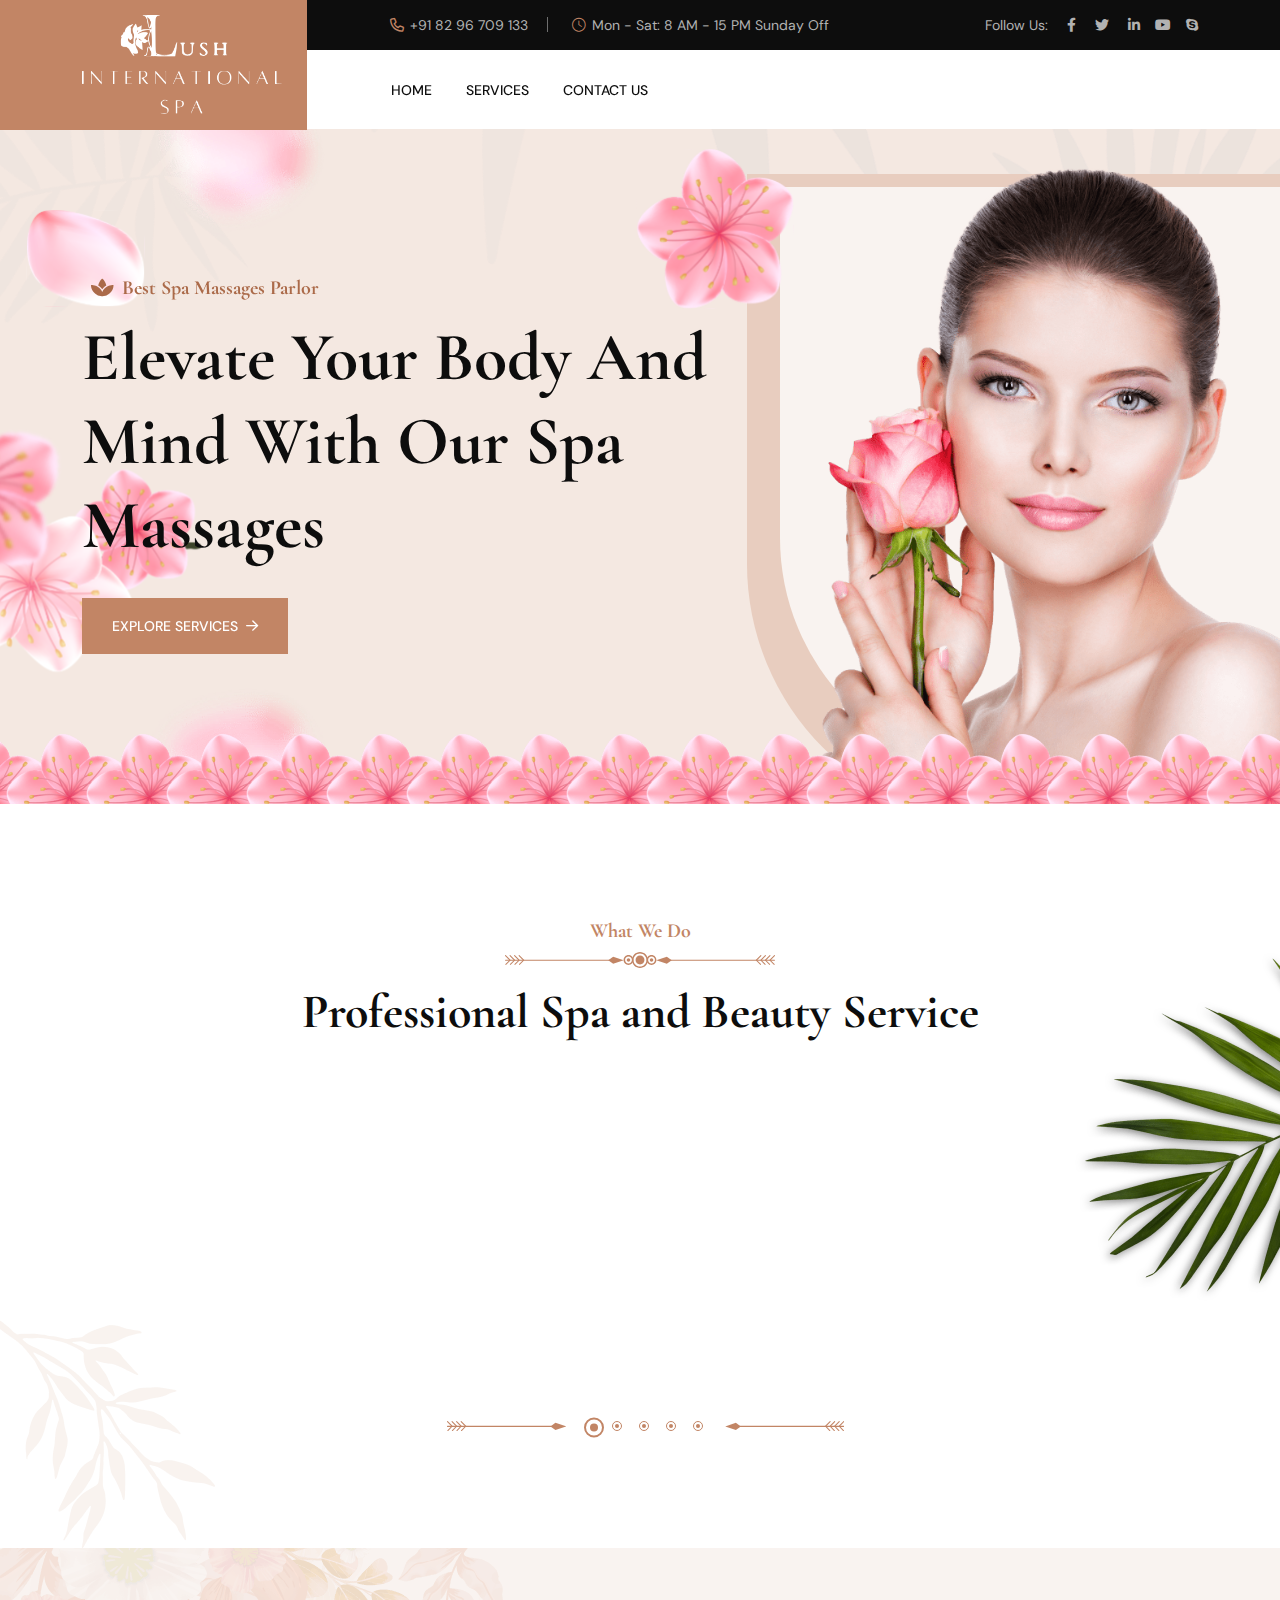
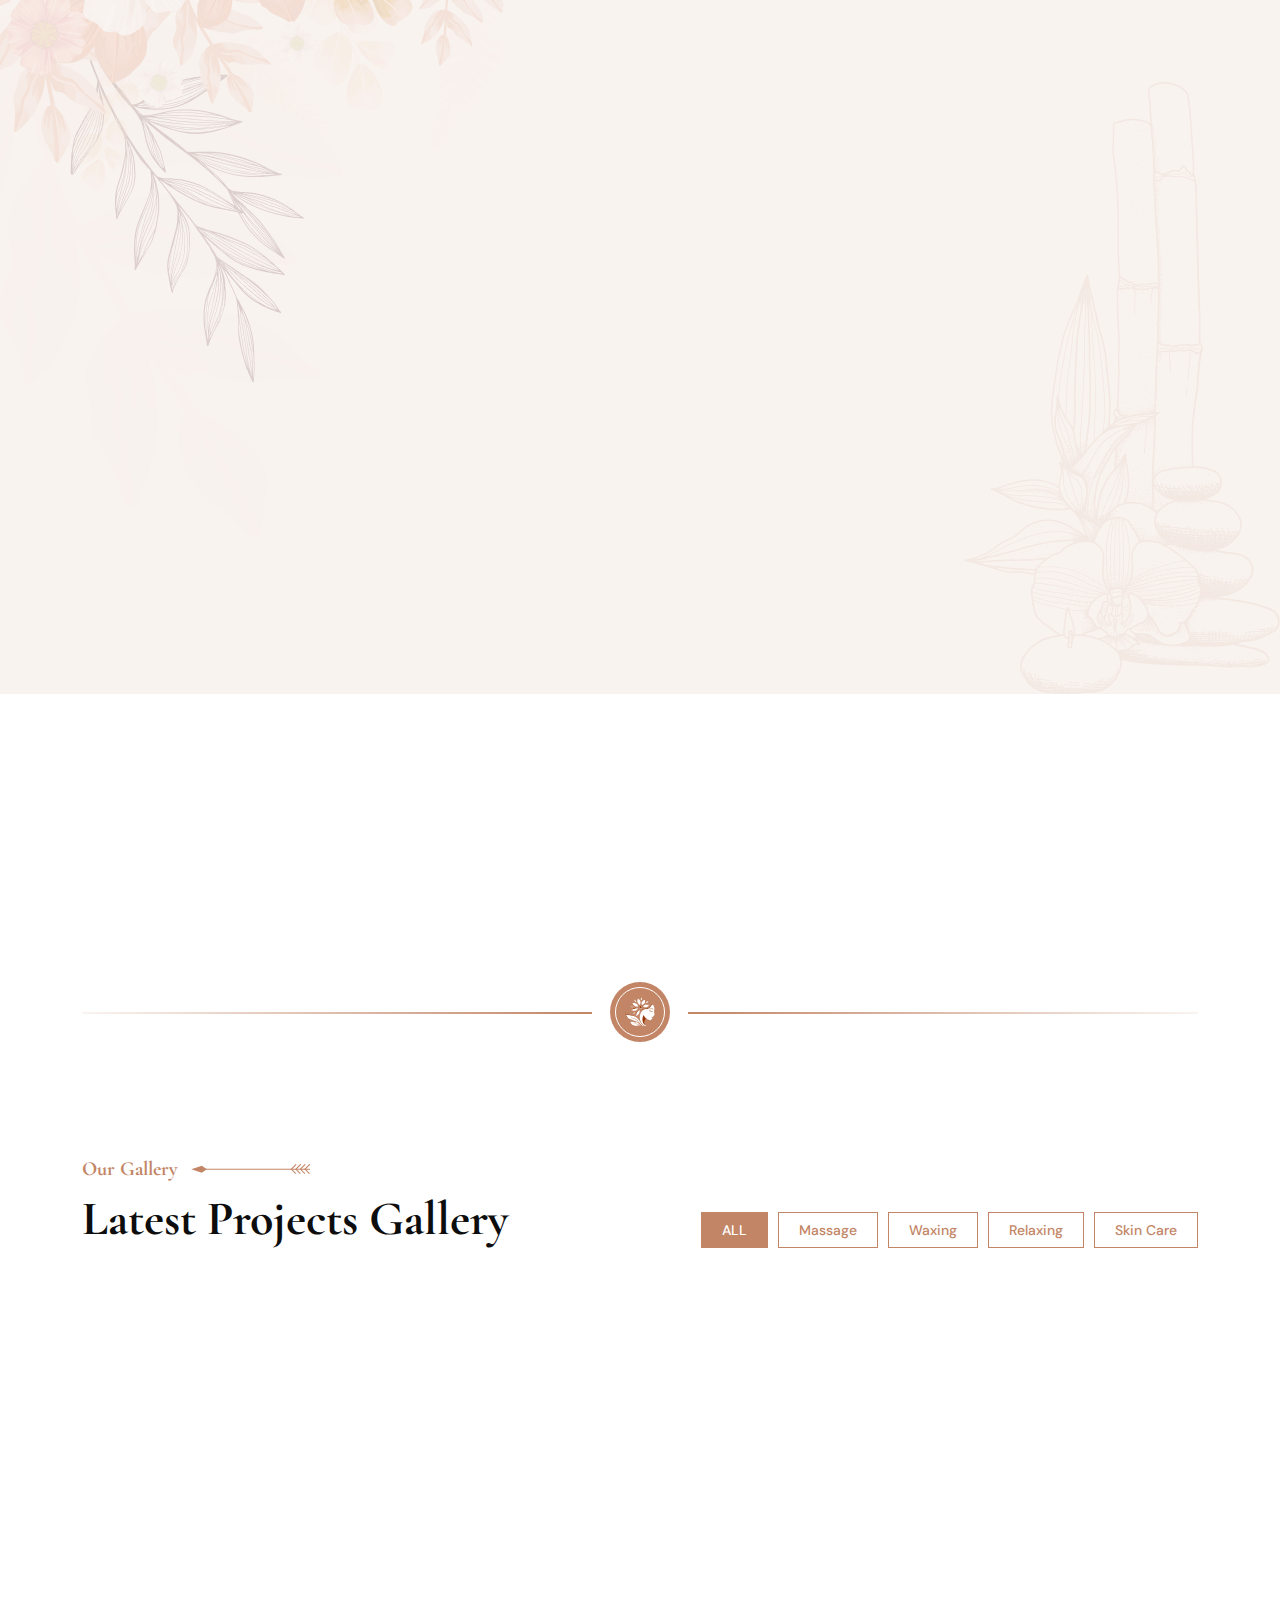
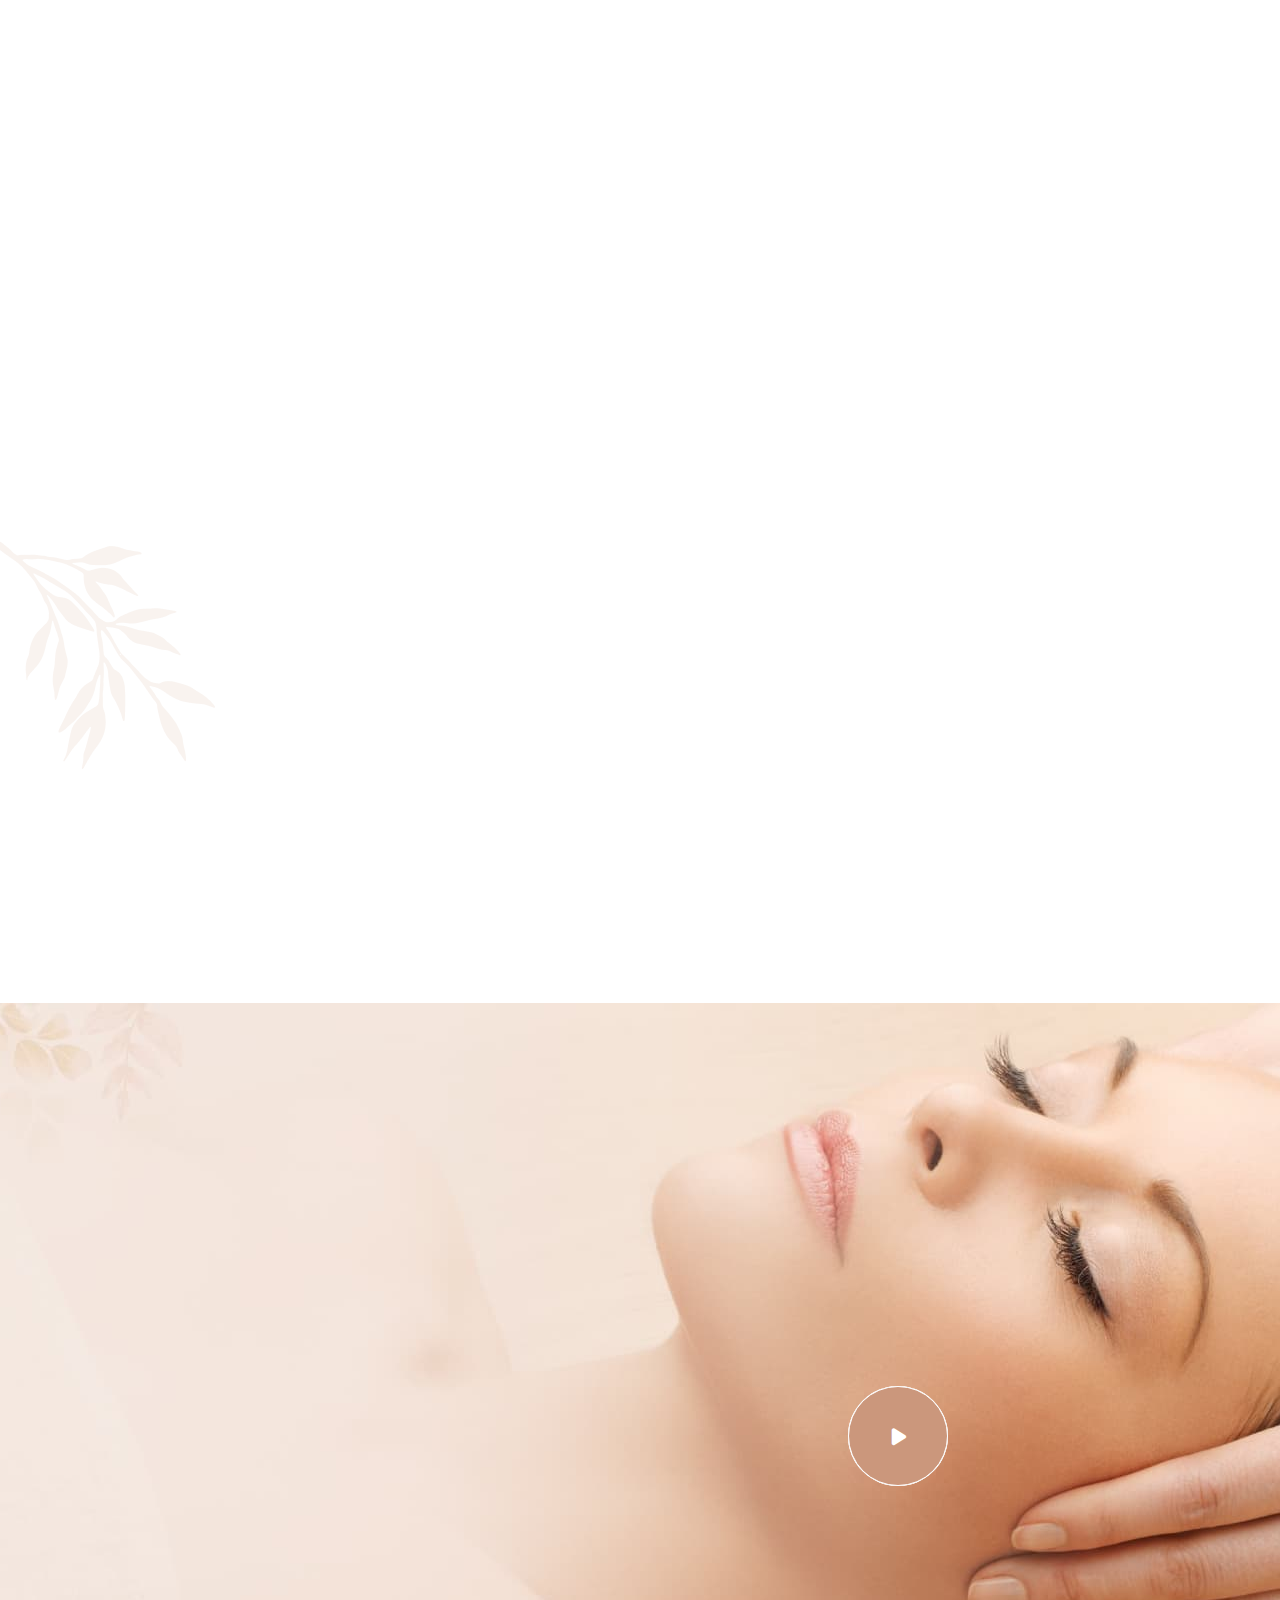
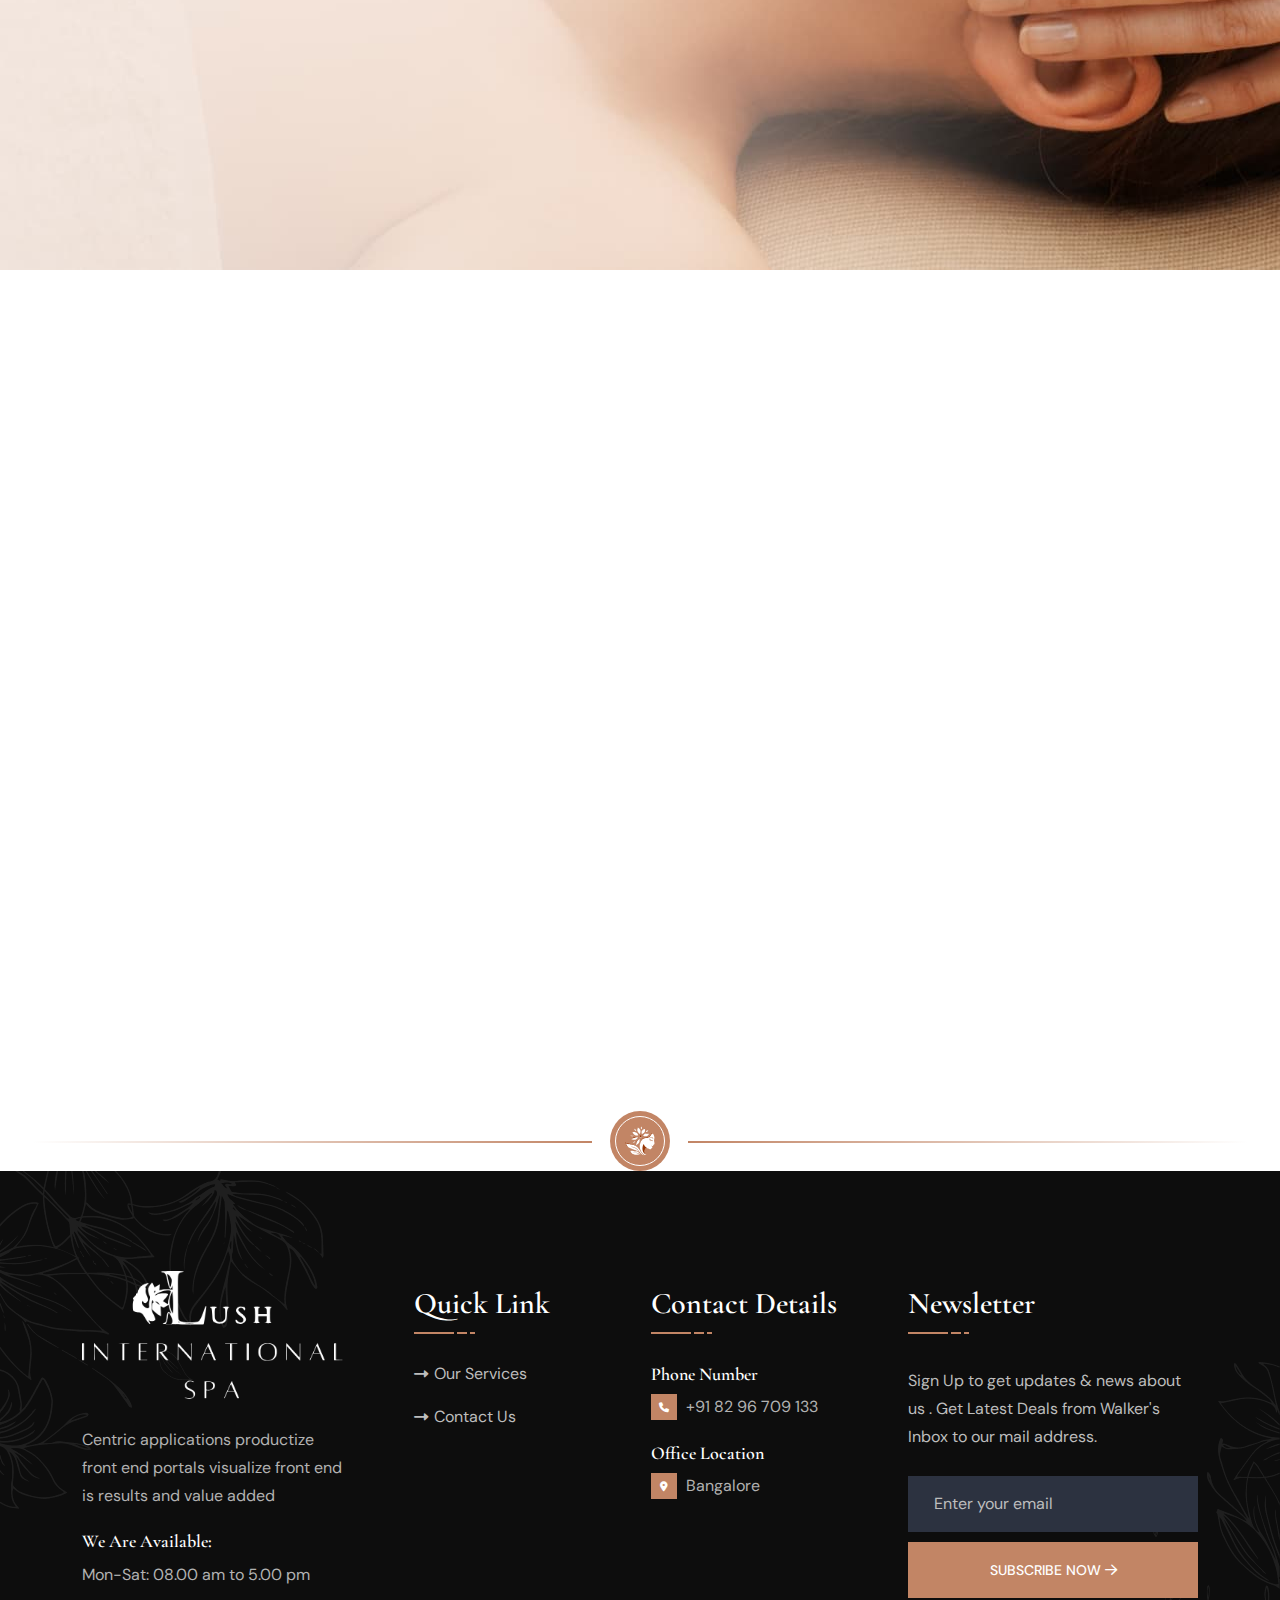
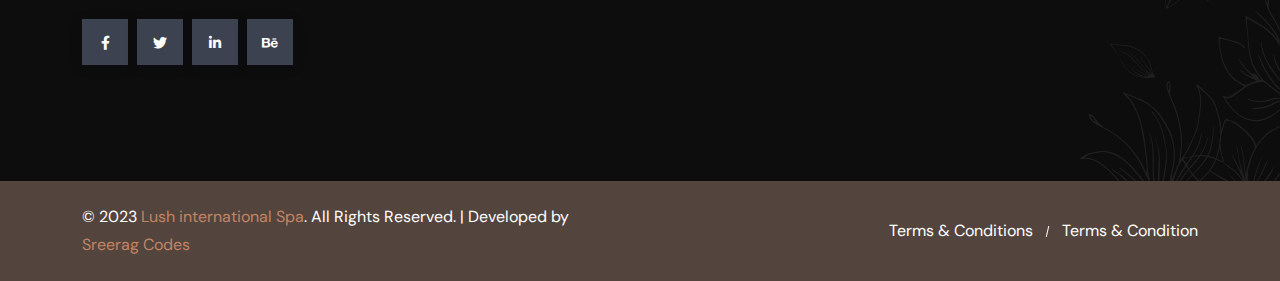
==== commit a8dd55de: "Changes" ====
--- a/index.html
+++ b/index.html
@@ -129,123 +129,11 @@
         </div>
         <div class="th-mobile-menu">
           <ul>
-            <li class="menu-item-has-children">
+            <li class="">
               <a href="index.html">Home</a>
-              <ul class="sub-menu">
-                <li><a href="index.html">Spa Message Parlor</a></li>
-                <li><a href="home-nail-stylist.html">Nail Stylist</a></li>
-                <li><a href="home-hair-salon.html">Hair Salon</a></li>
-                <li><a href="home-beauty-salon.html">Beauty Salon</a></li>
-              </ul>
             </li>
-            <li class="menu-item-has-children">
-              <a href="#">About us</a>
-              <ul class="sub-menu">
-                <li><a href="about.html">About One Spa & Nail</a></li>
-                <li><a href="about-2.html">About Two Salon & Wellness</a></li>
-              </ul>
-            </li>
-            <li class="menu-item-has-children">
-              <a href="#">Services</a>
-              <ul class="sub-menu">
-                <li><a href="service.html">Services One Spa & Nail</a></li>
-                <li>
-                  <a href="service-2.html">Services Two Salon & Wellness</a>
-                </li>
-                <li><a href="service-details.html">Services Details</a></li>
-              </ul>
-            </li>
-            <li class="menu-item-has-children mega-menu-wrap">
-              <a href="#">Pages</a>
-              <ul class="mega-menu">
-                <li>
-                  <a href="shop.html">Pagelist 1</a>
-                  <ul>
-                    <li><a href="index.html">Spa Message Parlor</a></li>
-                    <li><a href="home-nail-stylist.html">Nail Stylist</a></li>
-                    <li><a href="home-hair-salon.html">Hair Salon</a></li>
-                    <li><a href="home-beauty-salon-2.html">Beauty Salon</a></li>
-                  </ul>
-                </li>
-                <li>
-                  <a href="#">Pagelist 2</a>
-                  <ul>
-                    <li><a href="about.html">About One Spa & Nail</a></li>
-                    <li>
-                      <a href="about-2.html">About Two Salon & Wellness</a>
-                    </li>
-                    <li><a href="service.html">Services One Spa & Nail</a></li>
-                    <li>
-                      <a href="service-2.html">Services Two Salon & Wellness</a>
-                    </li>
-                    <li><a href="service-details.html">Services Details</a></li>
-                  </ul>
-                </li>
-                <li>
-                  <a href="#">Pagelist 3</a>
-                  <ul>
-                    <li><a href="appointment.html">Appointment</a></li>
-                    <li><a href="team.html">Team</a></li>
-                    <li><a href="team-details.html">Team Details</a></li>
-                    <li><a href="blog.html">Blog</a></li>
-                    <li><a href="blog-details.html">Blog Details</a></li>
-                  </ul>
-                </li>
-                <li>
-                  <a href="#">Pagelist 4</a>
-                  <ul>
-                    <li><a href="gallery.html">Photo Gallery</a></li>
-                    <li><a href="price.html">Price Table</a></li>
-                    <li><a href="faq.html">FAQ</a></li>
-                    <li><a href="contact.html">Contact Us</a></li>
-                    <li><a href="error.html">Error Page</a></li>
-                  </ul>
-                </li>
-              </ul>
-            </li>
-            <li class="menu-item-has-children">
-              <a href="#">Shop</a>
-              <ul class="sub-menu">
-                <li><a href="shop.html">Shop</a></li>
-                <li><a href="shop-details.html">Shop Details</a></li>
-                <li><a href="cart.html">Cart Page</a></li>
-                <li><a href="checkout.html">Checkout</a></li>
-                <li><a href="wishlist.html">Wishlist</a></li>
-              </ul>
-            </li>
-            <li class="menu-item-has-children">
-              <a href="#">Blog</a>
-              <ul class="sub-menu">
-                <li>
-                  <a href="#">Blog Layout</a>
-                  <ul class="sub-menu">
-                    <li>
-                      <a href="blog-grid-2-columns.html"
-                        >Blog Grid 02 Columns</a
-                      >
-                    </li>
-                    <li>
-                      <a href="blog-grid-3-columns.html"
-                        >Blog Grid 03 Columns</a
-                      >
-                    </li>
-                    <li><a href="blog-list.html">Blog List</a></li>
-                  </ul>
-                </li>
-                <li>
-                  <a href="blog.html">Blog Sidebar</a>
-                  <ul class="sub-menu">
-                    <li>
-                      <a href="blog-left-sidebar.html">Blog Left Sidebar</a>
-                    </li>
-                    <li>
-                      <a href="blog-right-sidebar.html">Blog Right Sidebar</a>
-                    </li>
-                    <li><a href="blog.html">Blog No Sidebar</a></li>
-                  </ul>
-                </li>
-                <li><a href="blog-details.html">Blog Details</a></li>
-              </ul>
+            <li class="">
+              <a href="service.html">Services</a>
             </li>
             <li><a href="contact.html">Contact Us</a></li>
           </ul>
@@ -494,12 +382,9 @@
                 <ul>
                   <li>
                     <i class="far fa-phone"></i
-                    ><a href="tel:+256214203215">+256 214 203 215</a>
+                    ><a href="tel:+91 8296709133">+91 82 96 709 133</a>
                   </li>
-                  <li>
-                    <i class="far fa-envelope"></i
-                    ><a href="mailto:info@rasm.com">info@rasm.com</a>
-                  </li>
+
                   <li>
                     <i class="fa-light fa-clock"></i>Mon - Sat: 8 AM - 15 PM
                     Sunday Off
@@ -545,27 +430,11 @@
               <div class="col-auto me-xl-auto">
                 <nav class="main-menu d-none d-lg-inline-block">
                   <ul>
-                    <li class="menu-item-has-children">
+                    <li class="">
                       <a href="index.html">Home</a>
                     </li>
-                    <li class="menu-item-has-children">
-                      <a href="#">About us</a>
-                    </li>
-                    <li class="menu-item-has-children">
-                      <a href="#">Services</a>
-                      <ul class="sub-menu">
-                        <li>
-                          <a href="service.html">Services One Spa & Nail</a>
-                        </li>
-                        <li>
-                          <a href="service-2.html"
-                            >Services Two Salon & Wellness</a
-                          >
-                        </li>
-                        <li>
-                          <a href="service-details.html">Services Details</a>
-                        </li>
-                      </ul>
+                    <li class="">
+                      <a href="service.html">Services</a>
                     </li>
                     <li><a href="contact.html">Contact Us</a></li>
                   </ul>
@@ -576,16 +445,6 @@
               </div>
               <div class="col-auto d-none d-xl-block">
                 <div class="header-button">
-                  <button type="button" class="icon-btn searchBoxToggler">
-                    <i class="far fa-search"></i>
-                  </button>
-                  <a href="#" class="icon-btn sideMenuToggler2"
-                    ><i class="fa-light fa-cart-shopping"></i>
-                    <span class="badge">5</span></a
-                  >
-                  <a href="#" class="icon-btn sideMenuToggler"
-                    ><i class="fa-light fa-grid"></i
-                  ></a>
                   <a href="appointment.html" class="th-btn"
                     >Appointment Now<i
                       class="fa-regular fa-arrow-right ms-2"
@@ -1199,303 +1058,7 @@
         <img src="assets/img/shape/leaves_7.png" alt="shape" />
       </div>
     </div>
-    <section
-      class="team-area bg-top-center overflow-hidden space"
-      data-bg-src="assets/img/bg/team_bg_1.jpg"
-    >
-      <div class="container">
-        <div class="row justify-content-end">
-          <div class="col-12">
-            <div class="team-content-wrapper">
-              <div class="title-area text-center">
-                <span class="sub-title style2">Expert Team</span>
-                <img src="assets/img/theme-img/title_shape_1.svg" alt="" />
-                <h2 class="sec-title text-white">Our Experience Specialists</h2>
-                <p class="sec-text">
-                  Excepteur sint occaecat cupidatat non proident, sunt in culpa
-                  qui officia deserunt mollit anim id est laborum.
-                </p>
-              </div>
-            </div>
-          </div>
-        </div>
-        <div
-          class="row slider-shadow th-carousel teamSlide1"
-          id="teamSlide1"
-          data-slide-show="3"
-          data-lg-slide-show="3"
-          data-md-slide-show="2"
-          data-sm-slide-show="1"
-          data-xs-slide-show="1"
-          data-arrows="true"
-        >
-          <div class="col-sm-6 col-lg-4 col-xxl-3">
-            <div class="th-team team-card wow fadeInUp">
-              <div class="team-img">
-                <img src="assets/img/team/team_1_1.jpg" alt="Team" />
-              </div>
-              <div class="team-card_content">
-                <div class="team-content">
-                  <h3 class="box-title">
-                    <a href="team-details.html">Jenifer Lopez</a>
-                  </h3>
-                  <span class="team-desig">Specialist</span>
-                </div>
-                <div class="team-social">
-                  <div class="icon-btn"><i class="fa-light fa-plus"></i></div>
-                  <div class="th-social">
-                    <a target="_blank" href="https://twitter.com/"
-                      ><i class="fab fa-twitter"></i
-                    ></a>
-                    <a target="_blank" href="https://linkedin.com/"
-                      ><i class="fab fa-linkedin-in"></i
-                    ></a>
-                    <a target="_blank" href="https://facebook.com/"
-                      ><i class="fab fa-facebook-f"></i
-                    ></a>
-                  </div>
-                </div>
-              </div>
-            </div>
-          </div>
-          <div class="col-sm-6 col-lg-4 col-xxl-3">
-            <div class="th-team team-card wow fadeInDown">
-              <div class="team-img">
-                <img src="assets/img/team/team_1_2.jpg" alt="Team" />
-              </div>
-              <div class="team-card_content">
-                <div class="team-content">
-                  <h3 class="box-title">
-                    <a href="team-details.html">Arlene McCoy</a>
-                  </h3>
-                  <span class="team-desig">Specialist</span>
-                </div>
-                <div class="team-social">
-                  <div class="icon-btn"><i class="fa-light fa-plus"></i></div>
-                  <div class="th-social">
-                    <a target="_blank" href="https://twitter.com/"
-                      ><i class="fab fa-twitter"></i
-                    ></a>
-                    <a target="_blank" href="https://linkedin.com/"
-                      ><i class="fab fa-linkedin-in"></i
-                    ></a>
-                    <a target="_blank" href="https://facebook.com/"
-                      ><i class="fab fa-facebook-f"></i
-                    ></a>
-                  </div>
-                </div>
-              </div>
-            </div>
-          </div>
-          <div class="col-sm-6 col-lg-4 col-xxl-3">
-            <div class="th-team team-card wow fadeInUp">
-              <div class="team-img">
-                <img src="assets/img/team/team_1_3.jpg" alt="Team" />
-              </div>
-              <div class="team-card_content">
-                <div class="team-content">
-                  <h3 class="box-title">
-                    <a href="team-details.html">Robert Fox</a>
-                  </h3>
-                  <span class="team-desig">Specialist</span>
-                </div>
-                <div class="team-social">
-                  <div class="icon-btn"><i class="fa-light fa-plus"></i></div>
-                  <div class="th-social">
-                    <a target="_blank" href="https://twitter.com/"
-                      ><i class="fab fa-twitter"></i
-                    ></a>
-                    <a target="_blank" href="https://linkedin.com/"
-                      ><i class="fab fa-linkedin-in"></i
-                    ></a>
-                    <a target="_blank" href="https://facebook.com/"
-                      ><i class="fab fa-facebook-f"></i
-                    ></a>
-                  </div>
-                </div>
-              </div>
-            </div>
-          </div>
-          <div class="col-sm-6 col-lg-4 col-xxl-3">
-            <div class="th-team team-card wow fadeInDown">
-              <div class="team-img">
-                <img src="assets/img/team/team_1_4.jpg" alt="Team" />
-              </div>
-              <div class="team-card_content">
-                <div class="team-content">
-                  <h3 class="box-title">
-                    <a href="team-details.html">Jade Smith</a>
-                  </h3>
-                  <span class="team-desig">Specialist</span>
-                </div>
-                <div class="team-social">
-                  <div class="icon-btn"><i class="fa-light fa-plus"></i></div>
-                  <div class="th-social">
-                    <a target="_blank" href="https://twitter.com/"
-                      ><i class="fab fa-twitter"></i
-                    ></a>
-                    <a target="_blank" href="https://linkedin.com/"
-                      ><i class="fab fa-linkedin-in"></i
-                    ></a>
-                    <a target="_blank" href="https://facebook.com/"
-                      ><i class="fab fa-facebook-f"></i
-                    ></a>
-                  </div>
-                </div>
-              </div>
-            </div>
-          </div>
-        </div>
-      </div>
-      <div class="shape-mockup" data-top="0%" data-right="0%">
-        <img src="assets/img/shape/flower_1_2.png" alt="shape" />
-      </div>
-    </section>
-    <section class="overflow-hidden space-bottom">
-      <div class="container">
-        <div class="title-area text-center">
-          <span class="sub-title style2">Pricing Package</span>
-          <img src="assets/img/theme-img/title_shape_1.svg" alt="" />
-          <h2 class="sec-title">Choose Your Perfect Package</h2>
-        </div>
-        <div class="row gy-4 align-items-center">
-          <div class="col-xl-6">
-            <div class="price-card wow fadeInLeft">
-              <div class="price-card_img">
-                <img src="assets/img/price/price_1_1.jpg" alt="" />
-                <h4 class="price-card_price">
-                  <span class="currency">$</span> 46
-                  <span class="duration">Per Day</span>
-                </h4>
-              </div>
-              <div class="price-card_content">
-                <h3 class="box-title">Basic Package</h3>
-                <hr class="style1" />
-                <div class="available-list">
-                  <ul>
-                    <li>
-                      <img
-                        src="assets/img/theme-img/title_left.svg"
-                        alt=""
-                      />Body Treatments
-                    </li>
-                    <li>
-                      <img
-                        src="assets/img/theme-img/title_left.svg"
-                        alt=""
-                      />Sauna Relax
-                    </li>
-                    <li>
-                      <img
-                        src="assets/img/theme-img/title_left.svg"
-                        alt=""
-                      />Backbone Therapy
-                    </li>
-                    <li>
-                      <img
-                        src="assets/img/theme-img/title_left.svg"
-                        alt=""
-                      />Geothermal Spa
-                    </li>
-                    <li class="unavailable">
-                      <img
-                        src="assets/img/theme-img/title_left.svg"
-                        alt=""
-                      />Body Relaxation
-                    </li>
-                    <li class="unavailable">
-                      <img
-                        src="assets/img/theme-img/title_left.svg"
-                        alt=""
-                      />Aroma Therapy
-                    </li>
-                  </ul>
-                  <div class="price-btn">
-                    <a href="price.html" class="th-btn"
-                      >Book Now<i class="fa-solid fa-arrow-right ms-2"></i
-                    ></a>
-                  </div>
-                </div>
-              </div>
-            </div>
-          </div>
-          <div class="col-xl-6">
-            <div class="price-card wow fadeInRight">
-              <div class="price-card_img">
-                <img src="assets/img/price/price_1_2.jpg" alt="" />
-                <h4 class="price-card_price">
-                  <span class="currency">$</span> 96
-                  <span class="duration">Per Day</span>
-                </h4>
-              </div>
-              <div class="price-card_content">
-                <h3 class="box-title">Standard Package</h3>
-                <hr class="style1" />
-                <div class="available-list">
-                  <ul>
-                    <li>
-                      <img
-                        src="assets/img/theme-img/title_left.svg"
-                        alt=""
-                      />Body Treatments
-                    </li>
-                    <li>
-                      <img
-                        src="assets/img/theme-img/title_left.svg"
-                        alt=""
-                      />Sauna Relax
-                    </li>
-                    <li>
-                      <img
-                        src="assets/img/theme-img/title_left.svg"
-                        alt=""
-                      />Backbone Therapy
-                    </li>
-                    <li>
-                      <img
-                        src="assets/img/theme-img/title_left.svg"
-                        alt=""
-                      />Geothermal Spa
-                    </li>
-                    <li>
-                      <img
-                        src="assets/img/theme-img/title_left.svg"
-                        alt=""
-                      />Body Relaxation
-                    </li>
-                    <li>
-                      <img
-                        src="assets/img/theme-img/title_left.svg"
-                        alt=""
-                      />Aroma Therapy
-                    </li>
-                  </ul>
-                  <div class="price-btn">
-                    <a href="price.html" class="th-btn"
-                      >Book Now<i class="fa-solid fa-arrow-right ms-2"></i
-                    ></a>
-                  </div>
-                </div>
-              </div>
-            </div>
-          </div>
-        </div>
-      </div>
-      <div
-        class="shape-mockup jump d-none d-lg-block"
-        data-top="0%"
-        data-left="0%"
-      >
-        <img src="assets/img/shape/leaves_3.png" alt="shape" />
-      </div>
-      <div
-        class="shape-mockup jump d-none d-xl-block"
-        data-bottom="15%"
-        data-right="0%"
-      >
-        <img src="assets/img/shape/leaves_2.png" alt="shape" />
-      </div>
-    </section>
+
     <div
       class="appointment-area space"
       id="contact-sec"
@@ -1749,286 +1312,7 @@
         ><img src="assets/img/icon/girl.svg" alt=""
       /></span>
     </div>
-    <section class="space overflow-hidden" id="blog-sec">
-      <div class="container">
-        <div class="title-area text-center">
-          <span class="sub-title style2">Our Blog</span>
-          <img src="assets/img/theme-img/title_shape_1.svg" alt="" />
-          <h2 class="sec-title">Our Latest News & Blog</h2>
-        </div>
-        <div
-          class="row slider-shadow th-carousel"
-          id="blogSlide1"
-          data-slide-show="3"
-          data-lg-slide-show="2"
-          data-md-slide-show="2"
-          data-sm-slide-show="1"
-          data-arrows="true"
-        >
-          <div class="col-md-6 col-xl-4">
-            <div class="blog-card wow fadeInUp">
-              <div class="blog-img">
-                <img src="assets/img/blog/blog_1_1.jpg" alt="blog image" />
-              </div>
-              <div class="blog-card_wrapper">
-                <div class="blog-card_date">
-                  10<span class="blog-card_month">May 2023</span>
-                </div>
-                <div class="blog-card-content">
-                  <div class="blog-meta">
-                    <a href="blog.html"
-                      ><i class="fa-solid fa-user"></i>By Alex Michel</a
-                    >
-                    <a href="blog.html"
-                      ><i class="fa-solid fa-tags"></i>Beauty Spa</a
-                    >
-                  </div>
-                  <h3 class="box-title">
-                    <a href="blog-details.html"
-                      >Maintaining Health and Beauty Through Spas</a
-                    >
-                  </h3>
-                  <a href="blog-details.html" class="line-btn"
-                    >Read More<i class="fa-solid fa-arrow-right ms-2"></i
-                  ></a>
-                </div>
-              </div>
-            </div>
-          </div>
-          <div class="col-md-6 col-xl-4">
-            <div class="blog-card wow fadeInDown">
-              <div class="blog-img">
-                <img src="assets/img/blog/blog_1_2.jpg" alt="blog image" />
-              </div>
-              <div class="blog-card_wrapper">
-                <div class="blog-card_date">
-                  14<span class="blog-card_month">Jun 2023</span>
-                </div>
-                <div class="blog-card-content">
-                  <div class="blog-meta">
-                    <a href="blog.html"
-                      ><i class="fa-solid fa-user"></i>By Alex Michel</a
-                    >
-                    <a href="blog.html"
-                      ><i class="fa-solid fa-tags"></i>Beauty Spa</a
-                    >
-                  </div>
-                  <h3 class="box-title">
-                    <a href="blog-details.html"
-                      >Do Massages Have Real Health Benefits?</a
-                    >
-                  </h3>
-                  <a href="blog-details.html" class="line-btn"
-                    >Read More<i class="fa-solid fa-arrow-right ms-2"></i
-                  ></a>
-                </div>
-              </div>
-            </div>
-          </div>
-          <div class="col-md-6 col-xl-4">
-            <div class="blog-card wow fadeInUp">
-              <div class="blog-img">
-                <img src="assets/img/blog/blog_1_3.jpg" alt="blog image" />
-              </div>
-              <div class="blog-card_wrapper">
-                <div class="blog-card_date">
-                  15<span class="blog-card_month">July 2023</span>
-                </div>
-                <div class="blog-card-content">
-                  <div class="blog-meta">
-                    <a href="blog.html"
-                      ><i class="fa-solid fa-user"></i>By Alex Michel</a
-                    >
-                    <a href="blog.html"
-                      ><i class="fa-solid fa-tags"></i>Beauty Spa</a
-                    >
-                  </div>
-                  <h3 class="box-title">
-                    <a href="blog-details.html"
-                      >Ultra Glam Gold Nail Polishes for Holiday.</a
-                    >
-                  </h3>
-                  <a href="blog-details.html" class="line-btn"
-                    >Read More<i class="fa-solid fa-arrow-right ms-2"></i
-                  ></a>
-                </div>
-              </div>
-            </div>
-          </div>
-          <div class="col-md-6 col-xl-4">
-            <div class="blog-card wow fadeInDown">
-              <div class="blog-img">
-                <img src="assets/img/blog/blog_1_4.jpg" alt="blog image" />
-              </div>
-              <div class="blog-card_wrapper">
-                <div class="blog-card_date">
-                  16<span class="blog-card_month">Aug 2023</span>
-                </div>
-                <div class="blog-card-content">
-                  <div class="blog-meta">
-                    <a href="blog.html"
-                      ><i class="fa-solid fa-user"></i>By Alex Michel</a
-                    >
-                    <a href="blog.html"
-                      ><i class="fa-solid fa-tags"></i>Beauty Spa</a
-                    >
-                  </div>
-                  <h3 class="box-title">
-                    <a href="blog-details.html"
-                      >A Relaxation of the Senses with Their Help</a
-                    >
-                  </h3>
-                  <a href="blog-details.html" class="line-btn"
-                    >Read More<i class="fa-solid fa-arrow-right ms-2"></i
-                  ></a>
-                </div>
-              </div>
-            </div>
-          </div>
-        </div>
-      </div>
-      <div
-        class="shape-mockup jump d-none d-lg-block"
-        data-top="0%"
-        data-left="0%"
-      >
-        <img src="assets/img/shape/leaves_3.png" alt="shape" />
-      </div>
-      <div
-        class="shape-mockup d-none d-xxl-block"
-        data-bottom="0%"
-        data-right="0%"
-      >
-        <img src="assets/img/shape/flower_1_2.png" alt="shape" />
-      </div>
-    </section>
-    <div class="brand-sec bg-smoke">
-      <div class="container-fluid">
-        <div
-          class="row th-carousel"
-          id="brandSlide1"
-          data-slide-show="7"
-          data-xl-slide-show="4"
-          data-lg-slide-show="4"
-          data-md-slide-show="3"
-          data-sm-slide-show="3"
-          data-xs-slide-show="1"
-        >
-          <div class="col-auto">
-            <div class="brand-box wow fadeInLeft">
-              <a href="#"
-                ><img
-                  class="original"
-                  src="assets/img/brand/brand_1_1.png"
-                  alt="Brand Logo" />
-                <img
-                  class="gray"
-                  src="assets/img/brand/brand_1_1.png"
-                  alt="Brand Logo"
-              /></a>
-            </div>
-          </div>
-          <div class="col-auto">
-            <div class="brand-box wow fadeInLeft">
-              <a href="#"
-                ><img
-                  class="original"
-                  src="assets/img/brand/brand_1_2.png"
-                  alt="Brand Logo" />
-                <img
-                  class="gray"
-                  src="assets/img/brand/brand_1_2.png"
-                  alt="Brand Logo"
-              /></a>
-            </div>
-          </div>
-          <div class="col-auto">
-            <div class="brand-box wow fadeInLeft">
-              <a href="#"
-                ><img
-                  class="original"
-                  src="assets/img/brand/brand_1_3.png"
-                  alt="Brand Logo" />
-                <img
-                  class="gray"
-                  src="assets/img/brand/brand_1_3.png"
-                  alt="Brand Logo"
-              /></a>
-            </div>
-          </div>
-          <div class="col-auto">
-            <div class="brand-box wow fadeInLeft">
-              <a href="#"
-                ><img
-                  class="original"
-                  src="assets/img/brand/brand_1_4.png"
-                  alt="Brand Logo" />
-                <img
-                  class="gray"
-                  src="assets/img/brand/brand_1_4.png"
-                  alt="Brand Logo"
-              /></a>
-            </div>
-          </div>
-          <div class="col-auto">
-            <div class="brand-box wow fadeInLeft">
-              <a href="#"
-                ><img
-                  class="original"
-                  src="assets/img/brand/brand_1_5.png"
-                  alt="Brand Logo" />
-                <img
-                  class="gray"
-                  src="assets/img/brand/brand_1_5.png"
-                  alt="Brand Logo"
-              /></a>
-            </div>
-          </div>
-          <div class="col-auto">
-            <div class="brand-box wow fadeInLeft">
-              <a href="#"
-                ><img
-                  class="original"
-                  src="assets/img/brand/brand_1_6.png"
-                  alt="Brand Logo" />
-                <img
-                  class="gray"
-                  src="assets/img/brand/brand_1_6.png"
-                  alt="Brand Logo"
-              /></a>
-            </div>
-          </div>
-          <div class="col-auto">
-            <div class="brand-box wow fadeInLeft">
-              <a href="#"
-                ><img
-                  class="original"
-                  src="assets/img/brand/brand_1_7.png"
-                  alt="Brand Logo" />
-                <img
-                  class="gray"
-                  src="assets/img/brand/brand_1_7.png"
-                  alt="Brand Logo"
-              /></a>
-            </div>
-          </div>
-          <div class="col-auto">
-            <div class="brand-box wow fadeInLeft">
-              <a href="#"
-                ><img
-                  class="original"
-                  src="assets/img/brand/brand_1_8.png"
-                  alt="Brand Logo" />
-                <img
-                  class="gray"
-                  src="assets/img/brand/brand_1_8.png"
-                  alt="Brand Logo"
-              /></a>
-            </div>
-          </div>
-        </div>
-      </div>
-    </div>
+
     <footer class="footer-wrapper footer-layout1">
       <div class="widget-area">
         <div class="container">
@@ -2073,11 +1357,7 @@
                 <h3 class="widget_title">Quick link</h3>
                 <div class="menu-all-pages-container">
                   <ul class="menu">
-                    <li><a href="about.html">About Us</a></li>
-                    <li><a href="booking.html">Work Gallery</a></li>
-                    <li><a href="contact.html">Privacy Policy</a></li>
                     <li><a href="service.html">Our Services</a></li>
-                    <li><a href="price.html">Pricing Plans</a></li>
                     <li><a href="contact.html">Contact Us</a></li>
                   </ul>
                 </div>
@@ -2090,23 +1370,14 @@
                   <h4 class="footer-info-title">Phone Number</h4>
                   <p class="footer-info">
                     <i class="fa-sharp fa-solid fa-phone"></i
-                    ><a class="text-inherit" href="tel:+256214203215"
-                      >+256 214 203 215</a
+                    ><a class="text-inherit" href="tel:+918296709133"
+                      >+91 82 96 709 133</a
                     >
                   </p>
-                  <h4 class="footer-info-title">Email Address</h4>
-                  <p class="footer-info">
-                    <i class="fas fa-envelope"></i
-                    ><a
-                      class="text-inherit"
-                      href="mailto:info@help27/7info@rasm.com"
-                      >info@help27/7info@rasm.com</a
-                    >
-                  </p>
+
                   <h4 class="footer-info-title">Office Location</h4>
                   <p class="footer-info">
-                    <i class="fas fa-map-marker-alt"></i>25 Street, 145 City
-                    Road New Town DD14, USA
+                    <i class="fas fa-map-marker-alt"></i>Bangalore
                   </p>
                 </div>
               </div>
@@ -2145,7 +1416,8 @@
             <div class="col-lg-6">
               <p class="copyright-text text-white">
                 © 2023
-                <a href="">Lush international spasm</a>. All Rights Reserved.
+                <a href="">Lush international Spa</a>. All Rights Reserved. |
+                Developed by <a href="https://iamsreerag.com">Sreerag Codes</a>
               </p>
             </div>
             <div class="col-lg-6">
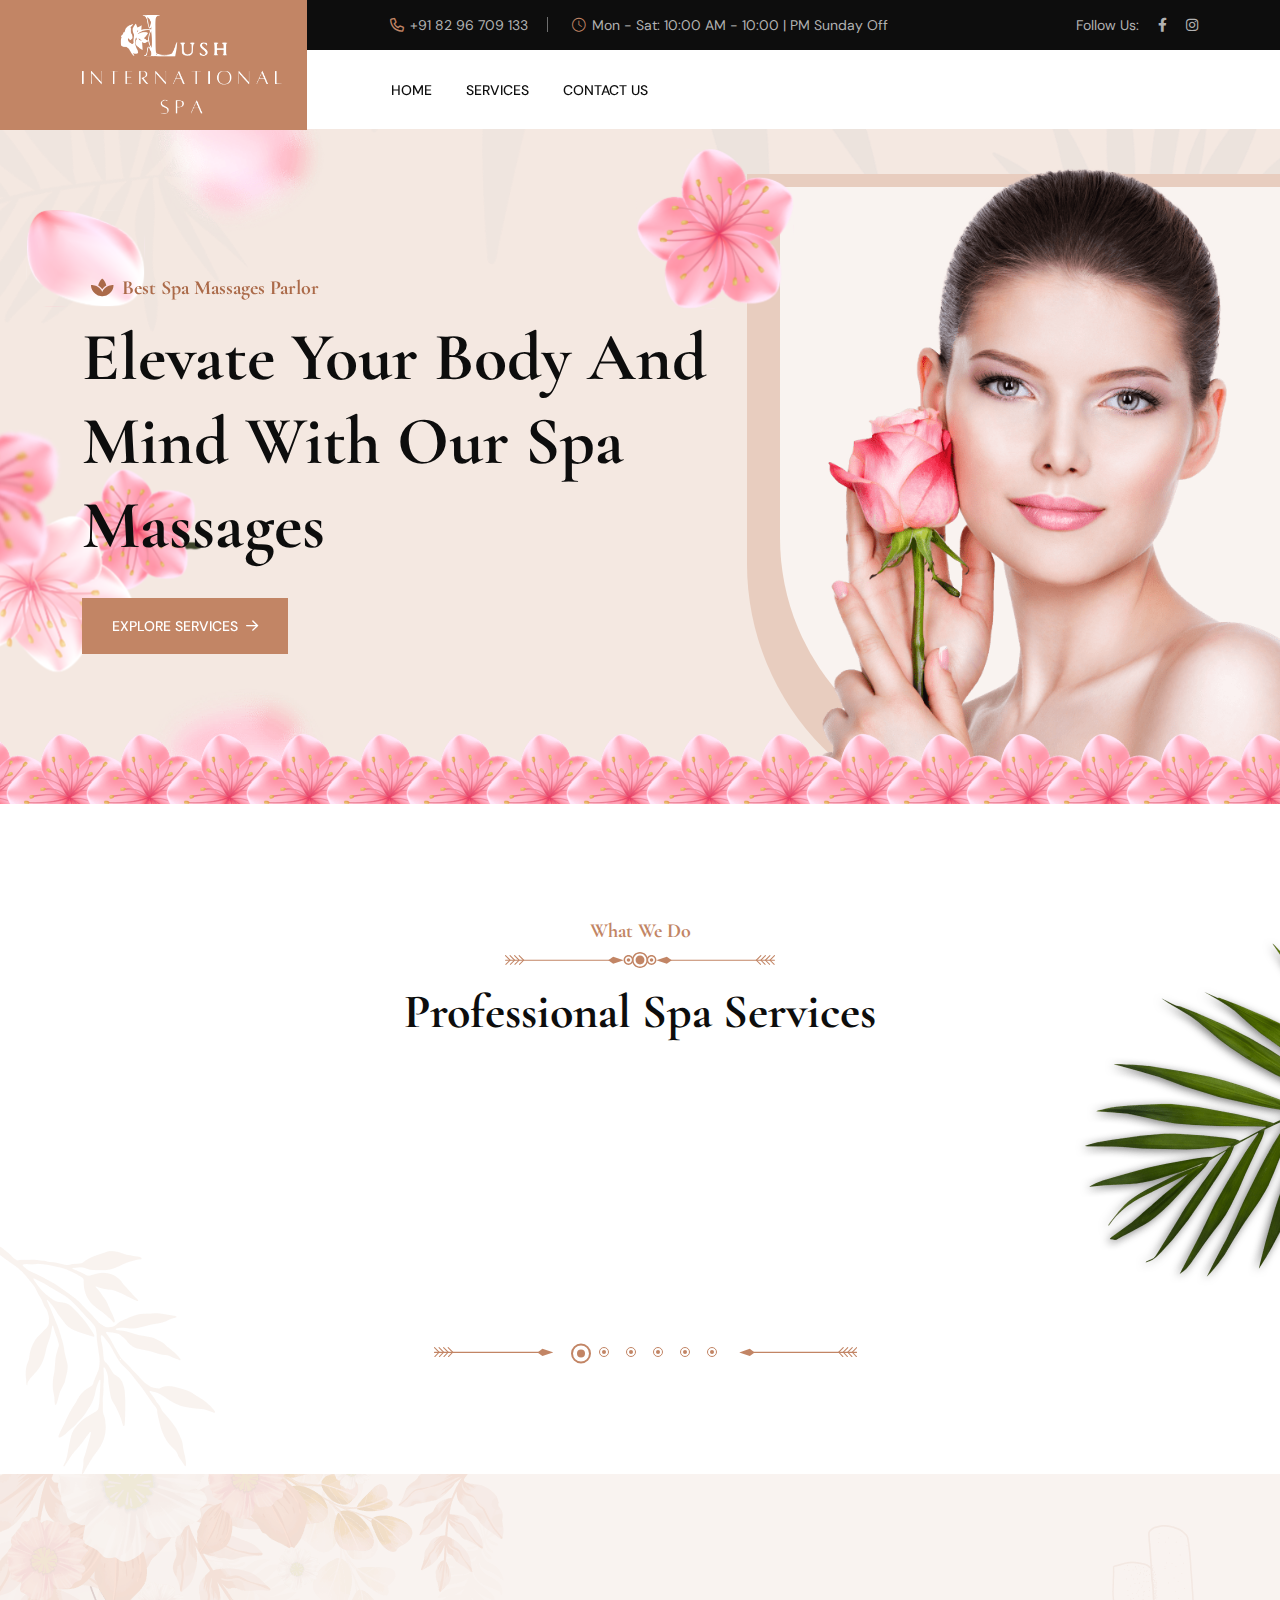
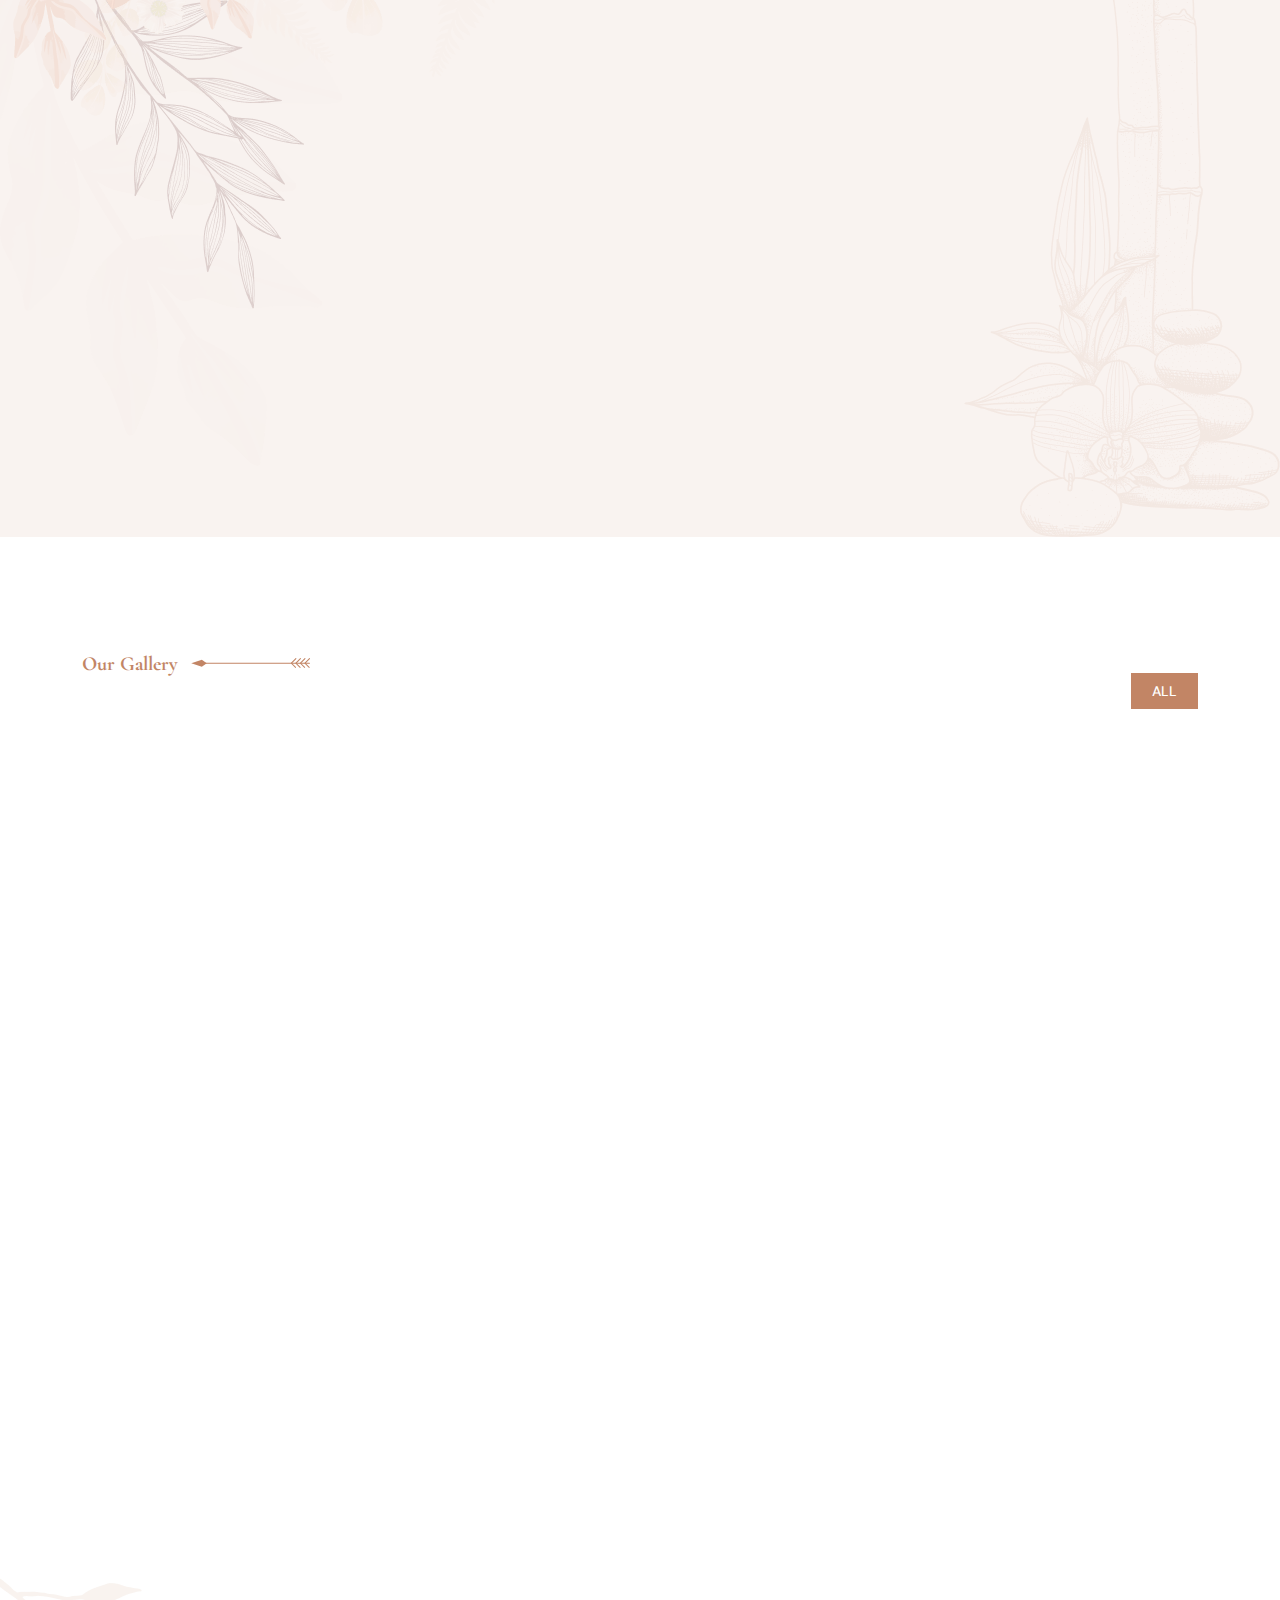
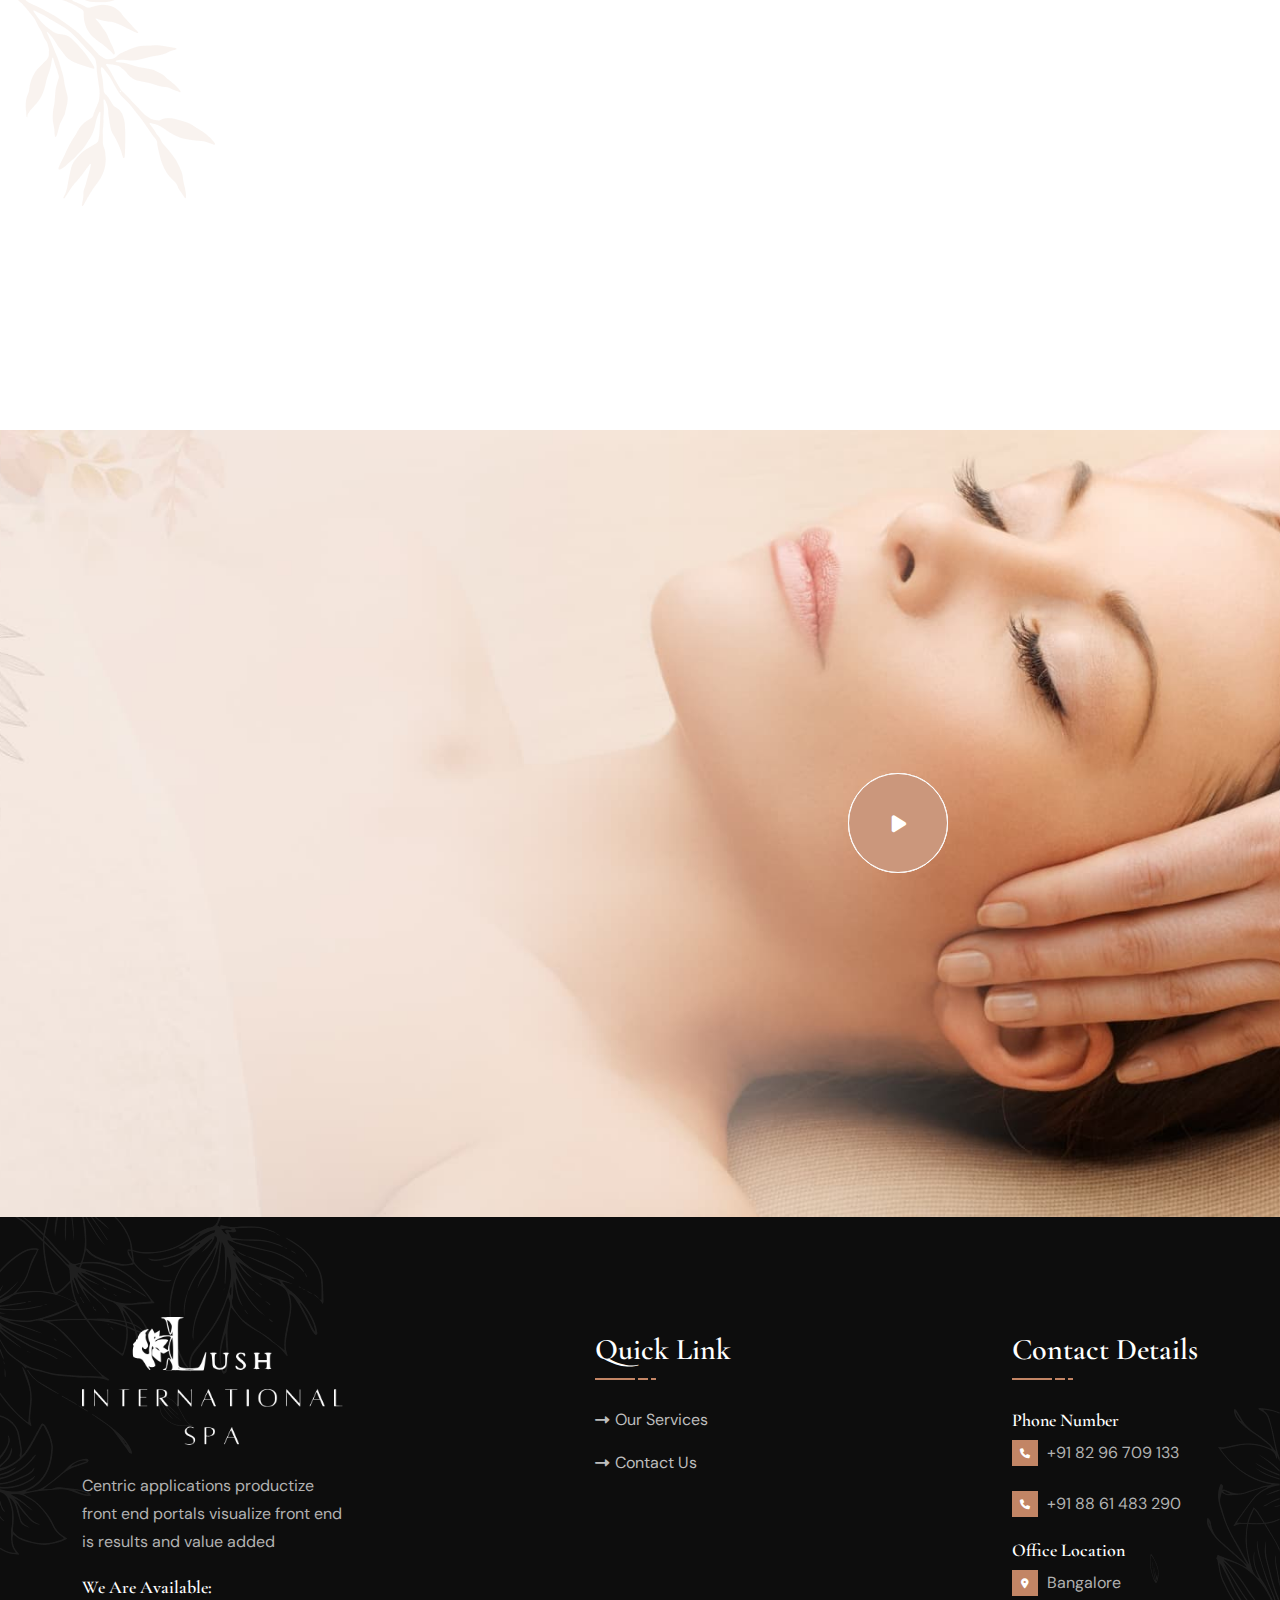
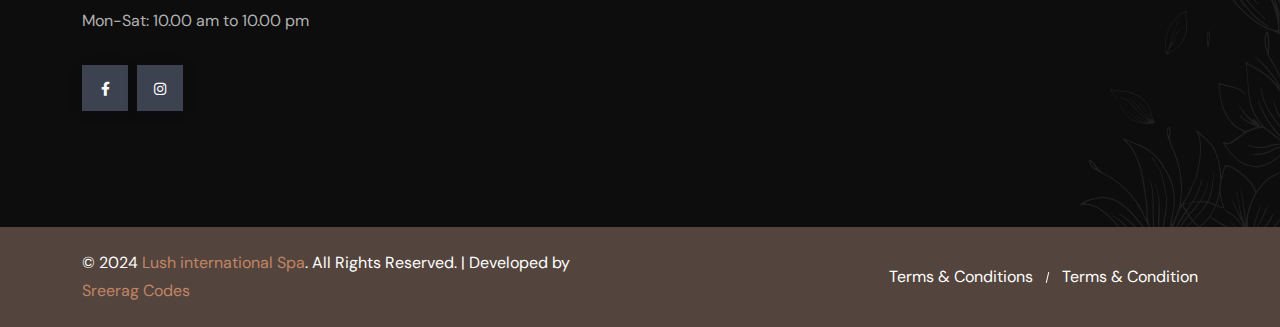
==== commit ad54e4d0: "Changes" ====
--- a/index.html
+++ b/index.html
@@ -311,7 +311,7 @@
                 </h4>
                 <div class="recent-post-meta">
                   <a href="blog.html"
-                    ><i class="fal fa-calendar-days"></i>19 June, 2023</a
+                    ><i class="fal fa-calendar-days"></i>19 June, 2024</a
                   >
                 </div>
               </div>
@@ -332,7 +332,7 @@
                 </h4>
                 <div class="recent-post-meta">
                   <a href="blog.html"
-                    ><i class="fal fa-calendar-days"></i>22 June, 2023</a
+                    ><i class="fal fa-calendar-days"></i>22 June, 2024</a
                   >
                 </div>
               </div>
@@ -386,8 +386,8 @@
                   </li>
 
                   <li>
-                    <i class="fa-light fa-clock"></i>Mon - Sat: 8 AM - 15 PM
-                    Sunday Off
+                    <i class="fa-light fa-clock"></i>Mon - Sat: 10:00 AM - 10:00
+                    | PM Sunday Off
                   </li>
                 </ul>
               </div>
@@ -398,16 +398,10 @@
                 <a href="https://www.facebook.com/"
                   ><i class="fab fa-facebook-f"></i
                 ></a>
-                <a href="https://www.twitter.com/"
-                  ><i class="fab fa-twitter"></i
-                ></a>
-                <a href="https://www.linkedin.com/"
-                  ><i class="fab fa-linkedin-in"></i> </a
-                ><a href="https://www.youtube.com/"
-                  ><i class="fab fa-youtube"></i> </a
-                ><a href="https://www.skype.com/"
-                  ><i class="fa-brands fa-skype"></i
-                ></a>
+
+                <a href="https://www.youtube.com/"
+                  ><i class="fab fa-instagram"></i>
+                </a>
               </div>
             </div>
           </div>
@@ -670,7 +664,7 @@
           <div class="title-area text-center">
             <span class="sub-title style2">What We Do</span>
             <img src="assets/img/theme-img/title_shape_1.svg" alt="" />
-            <h2 class="sec-title">Professional Spa and Beauty Service</h2>
+            <h2 class="sec-title">Professional Spa Services</h2>
           </div>
         </div>
         <div
@@ -694,12 +688,8 @@
                 </div>
               </div>
               <h3 class="box-title">
-                <a href="service-details.html">Body Massages</a>
+                <a href="service-details.html">FOOT BALL THERAPY</a>
               </h3>
-              <p class="service-box_text">
-                Whether youre seeking a rejuvenating facial, a soothing massage
-                body treatment
-              </p>
             </div>
           </div>
           <div class="col-md-6 col-lg-6 col-xl-4">
@@ -710,12 +700,8 @@
                 </div>
               </div>
               <h3 class="box-title">
-                <a href="service-details.html">Oil Therapy</a>
+                <a href="service-details.html">THAI DRY <br />THERAPY</a>
               </h3>
-              <p class="service-box_text">
-                At our beauty spa salon, we offer a wide range of services
-                tailored to meet.
-              </p>
             </div>
           </div>
           <div class="col-md-6 col-lg-6 col-xl-4">
@@ -726,12 +712,10 @@
                 </div>
               </div>
               <h3 class="box-title">
-                <a href="service-details.html">Aroma Therapy</a>
+                <a href="service-details.html"
+                  >AROMA THEREPY <br />( SOFT PRESSURE )
+                </a>
               </h3>
-              <p class="service-box_text">
-                We also offer private rooms for more intimate treatments and
-                couples.
-              </p>
             </div>
           </div>
           <div class="col-md-6 col-lg-6 col-xl-4">
@@ -742,12 +726,11 @@
                 </div>
               </div>
               <h3 class="box-title">
-                <a href="service-details.html">Waxing</a>
+                <a href="service-details.html"
+                  >SWEDISH THEREPY <br />
+                  ( MEDIUM )
+                </a>
               </h3>
-              <p class="service-box_text">
-                Relax in our serene lounge area, sip on herbal teas, and immerse
-                yourself.
-              </p>
             </div>
           </div>
           <div class="col-md-6 col-lg-6 col-xl-4">
@@ -758,12 +741,20 @@
                 </div>
               </div>
               <h3 class="box-title">
-                <a href="service-details.html">Nail Manicure</a>
+                <a href="service-details.html">DEEP TISSUE THEREPY </a>
               </h3>
-              <p class="service-box_text">
-                Relax in our serene lounge area, sip on herbal teas, and immerse
-                yourself.
-              </p>
+            </div>
+          </div>
+          <div class="col-md-6 col-lg-6 col-xl-4">
+            <div class="service-box wow fadeInUp">
+              <div class="service-box_icon">
+                <div class="global-icon">
+                  <img src="assets/img/icon/service_1_5.svg" alt="Icon" />
+                </div>
+              </div>
+              <h3 class="box-title">
+                <a href="service-details.html">FOUR HAND MASSAGE </a>
+              </h3>
             </div>
           </div>
         </div>
@@ -819,33 +810,16 @@
                   Discover The Ultimate Spa Massage Experience
                 </h2>
                 <p class="mb-30">
-                  Discover a world of tranquility, luxury, and personalized care
-                  as you embark on a journey of self-care and renewal. Visit us
-                  today and let us transport you to a realm of beauty and
-                  serenity.
+                  Escape the hustle and bustle of daily life and embark on a
+                  journey to relaxation and rejuvenation at our serene spa.
+                  Discover a world of tranquility where every visit is a
+                  blissful escape.
                 </p>
               </div>
-              <div class="about-wrapper">
-                <div class="about-info">
-                  <h3 class="about-info_title h6">
-                    <img
-                      src="assets/img/theme-img/title_left.svg"
-                      alt=""
-                    />Personal Program
-                  </h3>
-                </div>
-                <div class="about-info">
-                  <h3 class="about-info_title h6">
-                    <img
-                      src="assets/img/theme-img/title_left.svg"
-                      alt=""
-                    />Expert Nutritionist
-                  </h3>
-                </div>
-              </div>
+
               <p class="mb-30">
-                We also offer private rooms for more intimate treatments and
-                couples' packages for a romantic escape.
+                Experience the incredible health benefits of our spa – because
+                you deserve to be your best self
               </p>
               <a href="about.html" class="th-btn"
                 >Discover More<i class="fa-regular fa-arrow-right ms-2"></i
@@ -865,73 +839,7 @@
         <img src="assets/img/shape/flower_1_2.png" alt="shape" />
       </div>
     </div>
-    <div class="overflow-hidden">
-      <div class="container">
-        <div class="counter-sec space-top">
-          <div class="th-counterup wow fadeInLeft">
-            <div class="inner">
-              <div class="icon">
-                <img src="assets/img/icon/counter_1_1.svg" alt="" />
-              </div>
-              <div class="content">
-                <h3 class="counter">
-                  <span class="odometer" data-count="26">00</span>
-                  <span class="counter-number">+</span>
-                </h3>
-                <p class="counter-card_text">Years of Experience</p>
-              </div>
-            </div>
-          </div>
-          <div class="th-counterup wow fadeInLeft">
-            <div class="inner">
-              <div class="icon">
-                <img src="assets/img/icon/counter_1_2.svg" alt="" />
-              </div>
-              <div class="content">
-                <h3 class="counter">
-                  <span class="odometer" data-count="100">00</span>
-                  <span class="counter-number">%</span>
-                </h3>
-                <p class="counter-card_text">Natural Products</p>
-              </div>
-            </div>
-          </div>
-          <div class="th-counterup wow fadeInLeft">
-            <div class="inner">
-              <div class="icon">
-                <img src="assets/img/icon/counter_1_3.svg" alt="" />
-              </div>
-              <div class="content">
-                <h3 class="counter">
-                  <span class="odometer" data-count="56">00</span>
-                  <span class="counter-number">k+</span>
-                </h3>
-                <p class="counter-card_text">Satisfied Clients</p>
-              </div>
-            </div>
-          </div>
-          <div class="th-counterup wow fadeInLeft">
-            <div class="inner">
-              <div class="icon">
-                <img src="assets/img/icon/counter_1_4.svg" alt="" />
-              </div>
-              <div class="content">
-                <h3 class="counter">
-                  <span class="odometer" data-count="36">00</span>
-                  <span class="counter-number">+</span>
-                </h3>
-                <p class="counter-card_text">Specialists Team</p>
-              </div>
-            </div>
-          </div>
-        </div>
-        <div class="sec-shape">
-          <span class="sec-shape_img"
-            ><img src="assets/img/icon/girl.svg" alt=""
-          /></span>
-        </div>
-      </div>
-    </div>
+
     <div class="overflow-hidden space">
       <div class="container">
         <div class="row align-items-center">
@@ -941,7 +849,6 @@
                 >Our Gallery
                 <img src="assets/img/theme-img/title_right.svg" alt=""
               /></span>
-              <h2 class="sec-title">Latest Projects Gallery</h2>
             </div>
           </div>
           <div class="col-lg-7">
@@ -949,18 +856,6 @@
               <button data-filter="*" class="tab-btn active" type="button">
                 ALL
               </button>
-              <button data-filter=".cat1" class="tab-btn" type="button">
-                Massage
-              </button>
-              <button data-filter=".cat2" class="tab-btn" type="button">
-                Waxing
-              </button>
-              <button data-filter=".cat3" class="tab-btn" type="button">
-                Relaxing
-              </button>
-              <button data-filter=".cat4" class="tab-btn" type="button">
-                Skin Care
-              </button>
             </div>
           </div>
         </div>
@@ -969,18 +864,9 @@
             <div class="gallery-card wow fadeInUp">
               <div class="gallery-img">
                 <img
-                  src="assets/img/gallery/gallery_1_1.jpg"
+                  src="assets/img/gallery/gallery_1_1.png"
                   alt="gallery image"
                 />
-              </div>
-              <div class="gallery-content">
-                <a
-                  href="assets/img/gallery/gallery_1_1.jpg"
-                  class="icon-btn popup-image"
-                  ><i class="fa-solid fa-arrow-up-right"></i
-                ></a>
-                <h2 class="gallery-title box-title">Body Massage</h2>
-                <p class="gallery-text">Massage</p>
               </div>
             </div>
           </div>
@@ -988,18 +874,9 @@
             <div class="gallery-card wow fadeInUp">
               <div class="gallery-img">
                 <img
-                  src="assets/img/gallery/gallery_1_2.jpg"
+                  src="assets/img/gallery/gallery_1_2.png"
                   alt="gallery image"
                 />
-              </div>
-              <div class="gallery-content">
-                <a
-                  href="assets/img/gallery/gallery_1_2.jpg"
-                  class="icon-btn popup-image"
-                  ><i class="fa-solid fa-arrow-up-right"></i
-                ></a>
-                <h2 class="gallery-title box-title">Body Waxing</h2>
-                <p class="gallery-text">Waxing</p>
               </div>
             </div>
           </div>
@@ -1007,18 +884,9 @@
             <div class="gallery-card wow fadeInUp">
               <div class="gallery-img">
                 <img
-                  src="assets/img/gallery/gallery_1_3.jpg"
+                  src="assets/img/gallery/gallery_1_3.png"
                   alt="gallery image"
                 />
-              </div>
-              <div class="gallery-content">
-                <a
-                  href="assets/img/gallery/gallery_1_3.jpg"
-                  class="icon-btn popup-image"
-                  ><i class="fa-solid fa-arrow-up-right"></i
-                ></a>
-                <h2 class="gallery-title box-title">Body Relaxing</h2>
-                <p class="gallery-text">Relaxing</p>
               </div>
             </div>
           </div>
@@ -1026,18 +894,9 @@
             <div class="gallery-card wow fadeInUp">
               <div class="gallery-img">
                 <img
-                  src="assets/img/gallery/gallery_1_4.jpg"
+                  src="assets/img/gallery/gallery_1_4.png"
                   alt="gallery image"
                 />
-              </div>
-              <div class="gallery-content">
-                <a
-                  href="assets/img/gallery/gallery_1_4.jpg"
-                  class="icon-btn popup-image"
-                  ><i class="fa-solid fa-arrow-up-right"></i
-                ></a>
-                <h2 class="gallery-title box-title">Skin Care</h2>
-                <p class="gallery-text">Skin Care</p>
               </div>
             </div>
           </div>
@@ -1076,7 +935,7 @@
                     src="assets/img/theme-img/title_right.svg"
                     alt=""
                 /></span>
-                <h2 class="sec-title">Relax Anytime Any Day At 20% Discount</h2>
+                <h2 class="sec-title">Relax Anytime Any Day At 10% Discount</h2>
               </div>
               <div class="appointment-form wow fadeInUp">
                 <div class="row">
@@ -1113,28 +972,6 @@
                     />
                   </div>
                   <div class="form-group col-12">
-                    <i class="fa-regular fa-tag"></i>
-                    <select
-                      name="subject"
-                      id="subject"
-                      class="form-select nice-select"
-                    >
-                      <option
-                        value=""
-                        disabled="disabled"
-                        selected="selected"
-                        hidden
-                      >
-                        Select Subject
-                      </option>
-                      <option value="Engine Diagnostics">Spa & Massage</option>
-                      <option value="Facial & Massage">Facial & Massage</option>
-                      <option value="Engine Diagnostics">Head Massage</option>
-                      <option value="Sports Massage">Sports Massage</option>
-                      <option value="Stone Massage">Stone Massage</option>
-                    </select>
-                  </div>
-                  <div class="form-group col-12">
                     <input
                       type="text"
                       class="date-pick form-control"
@@ -1175,142 +1012,6 @@
           </div>
         </div>
       </div>
-    </div>
-    <div class="position-relative overflow-hidden space">
-      <div class="container">
-        <div class="row">
-          <div class="col-lg-6">
-            <div class="testimonial-wrapper wow fadeInUp">
-              <div
-                class="th-carousel number-dots"
-                data-asnavfor="#testiSlide"
-                id="tesitslide-img"
-                data-slide-show="1"
-                data-dots="true"
-                data-xl-dots="true"
-                data-ml-dots="true"
-                data-lg-dots="true"
-                data-md-dots="true"
-                data-fade="true"
-              >
-                <div>
-                  <div class="testi-slide-img">
-                    <img src="assets/img/testimonial/testi_1_1.jpg" alt="" />
-                  </div>
-                </div>
-                <div>
-                  <div class="testi-slide-img">
-                    <img src="assets/img/testimonial/testi_1_2.jpg" alt="" />
-                  </div>
-                </div>
-                <div>
-                  <div class="testi-slide-img">
-                    <img src="assets/img/testimonial/testi_1_3.jpg" alt="" />
-                  </div>
-                </div>
-              </div>
-              <div class="testi-shape">
-                <img src="assets/img/shape/flower_1_5.svg" alt="" />
-              </div>
-            </div>
-          </div>
-          <div class="col-lg-6 wow fadeInRight">
-            <div class="title-area text-center">
-              <span class="sub-title style2">Testimonials</span>
-              <img src="assets/img/theme-img/title_shape_1.svg" alt="" />
-              <h2 class="sec-title">Our Customer Feedback</h2>
-            </div>
-            <div class="testi-item-slide">
-              <div
-                class="th-carousel"
-                id="testiSlide"
-                data-slide-show="1"
-                data-fade="true"
-                data-asnavfor=" #tesitslide-img"
-              >
-                <div>
-                  <div class="testi-item">
-                    <div class="testi-item_img">
-                      <img src="assets/img/testimonial/testi_1_1.jpg" alt="" />
-                    </div>
-                    <h3 class="box-title">
-                      Whether youre preparing for a special occasion or simply
-                      want to pamper yourself, our talented stylists will work
-                      closely with you to create a look that complements your
-                      individual style.
-                    </h3>
-                    <div class="testi-item_profile">
-                      <div class="media-body">
-                        <h4 class="testi-item_name">Angelina Margret</h4>
-                        <p class="testi-item_desig">Customer</p>
-                      </div>
-                    </div>
-                  </div>
-                </div>
-                <div>
-                  <div class="testi-item">
-                    <div class="testi-item_img">
-                      <img src="assets/img/testimonial/testi_1_2.jpg" alt="" />
-                    </div>
-                    <h3 class="box-title">
-                      Donec sollicitudin molestie malesuada. Curabitur non nulla
-                      sit amet nisl tempus convallis quis ac lectus. Vivamus
-                      suscipit tortor eget felis porttitor volutpat. Curabitur
-                      dui posuere.
-                    </h3>
-                    <div class="testi-item_profile">
-                      <div class="media-body">
-                        <h4 class="testi-item_name">Senjuti das</h4>
-                        <p class="testi-item_desig">Customer</p>
-                      </div>
-                    </div>
-                  </div>
-                </div>
-                <div>
-                  <div class="testi-item">
-                    <div class="testi-item_img">
-                      <img src="assets/img/testimonial/testi_1_3.jpg" alt="" />
-                    </div>
-                    <h3 class="box-title">
-                      Nulla porttitor accumsan tincidunt. Mauris blandit aliquet
-                      elit, eget tincidunt nibh pulvinar a. Cras ultricies
-                      ligula sed magna dictum porta. Lorem ipsum dolor
-                      adipiscing elit.
-                    </h3>
-                    <div class="testi-item_profile">
-                      <div class="media-body">
-                        <h4 class="testi-item_name">Jenifer Lopez</h4>
-                        <p class="testi-item_desig">Customer</p>
-                      </div>
-                    </div>
-                  </div>
-                </div>
-              </div>
-              <div class="testi-quote">
-                <img src="assets/img/shape/quote.png" alt="" />
-              </div>
-              <div class="testi-shape1">
-                <img src="assets/img/shape/leaf.svg" alt="" />
-              </div>
-              <div class="testi-shape2">
-                <img src="assets/img/shape/flower_1_4.png" alt="" />
-              </div>
-            </div>
-          </div>
-        </div>
-      </div>
-      <div
-        class="shape-mockup jump d-none d-xxl-block"
-        data-top="30%"
-        data-right="0%"
-      >
-        <img src="assets/img/shape/leaves_4.png" alt="shape" />
-      </div>
-    </div>
-    <div class="sec-shape">
-      <span class="sec-shape_img"
-        ><img src="assets/img/icon/girl.svg" alt=""
-      /></span>
     </div>
 
     <footer class="footer-wrapper footer-layout1">
@@ -1333,20 +1034,14 @@
                   </p>
                   <div class="working-time">
                     <span class="title">We Are Available:</span>
-                    <p class="desc">Mon-Sat: 08.00 am to 5.00 pm</p>
+                    <p class="desc">Mon-Sat: 10.00 am to 10.00 pm</p>
                   </div>
                   <div class="th-social footer-social">
                     <a href="https://www.facebook.com/"
                       ><i class="fab fa-facebook-f"></i
                     ></a>
                     <a href="https://www.twitter.com/"
-                      ><i class="fab fa-twitter"></i
-                    ></a>
-                    <a href="https://www.linkedin.com/"
-                      ><i class="fab fa-linkedin-in"></i
-                    ></a>
-                    <a href="https://www.behance.net/"
-                      ><i class="fa-brands fa-behance"></i
+                      ><i class="fab fa-instagram"></i
                     ></a>
                   </div>
                 </div>
@@ -1374,6 +1069,12 @@
                       >+91 82 96 709 133</a
                     >
                   </p>
+                  <p class="footer-info">
+                    <i class="fa-sharp fa-solid fa-phone"></i
+                    ><a class="text-inherit" href="tel:+918861483290"
+                      >+91 88 61 483 290</a
+                    >
+                  </p>
 
                   <h4 class="footer-info-title">Office Location</h4>
                   <p class="footer-info">
@@ -1382,31 +1083,6 @@
                 </div>
               </div>
             </div>
-            <div class="col-md-6 col-xl-auto">
-              <div class="widget footer-widget">
-                <h4 class="widget_title">Newsletter</h4>
-                <div class="newsletter-widget">
-                  <p class="md-10">
-                    Sign Up to get updates & news about us . Get Latest Deals
-                    from Walker's Inbox to our mail address.
-                  </p>
-                  <div class="footer-search-contact mt-25">
-                    <form>
-                      <input
-                        class="form-control"
-                        type="email"
-                        placeholder="Enter your email"
-                      />
-                    </form>
-                    <div class="footer-btn mt-10">
-                      <button type="submit" class="th-btn style3 fw-btn">
-                        Subscribe Now <i class="fa-regular fa-arrow-right"></i>
-                      </button>
-                    </div>
-                  </div>
-                </div>
-              </div>
-            </div>
           </div>
         </div>
       </div>
@@ -1415,7 +1091,7 @@
           <div class="row align-items-center">
             <div class="col-lg-6">
               <p class="copyright-text text-white">
-                © 2023
+                © 2024
                 <a href="">Lush international Spa</a>. All Rights Reserved. |
                 Developed by <a href="https://iamsreerag.com">Sreerag Codes</a>
               </p>
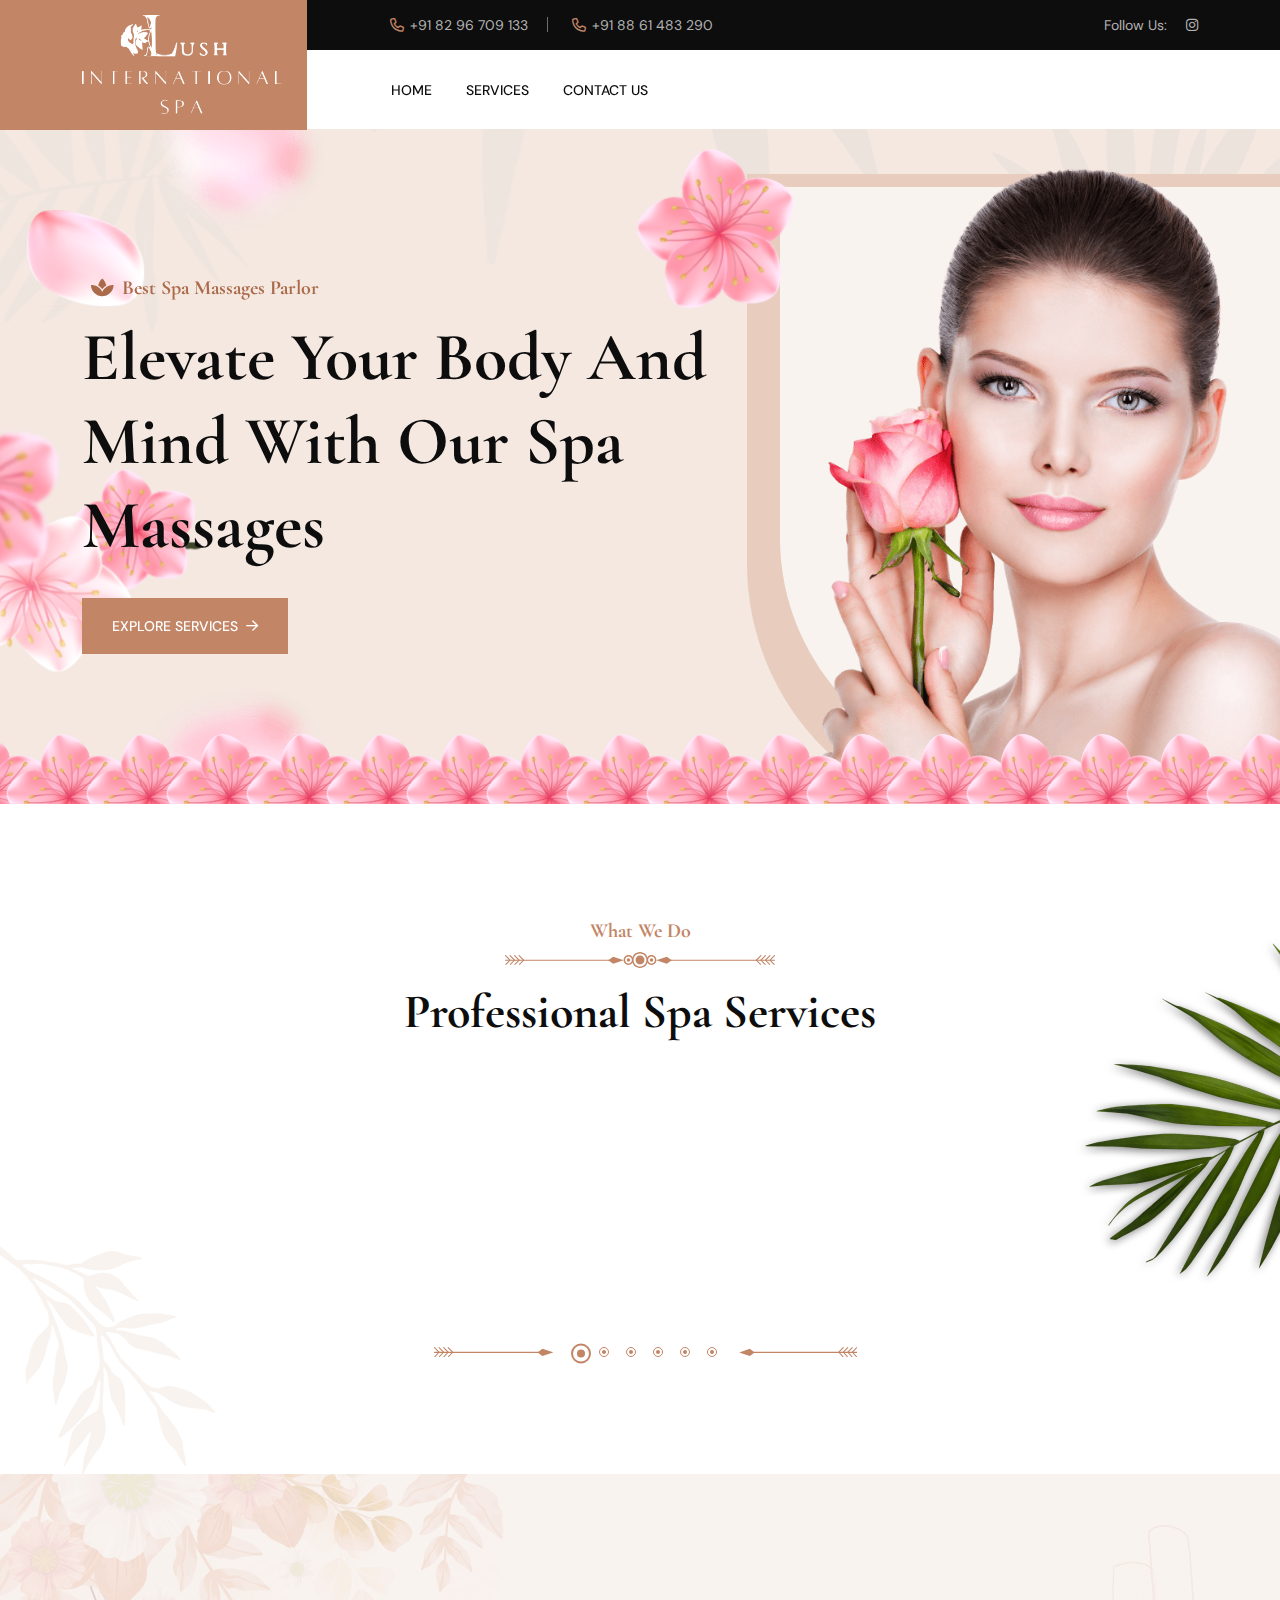
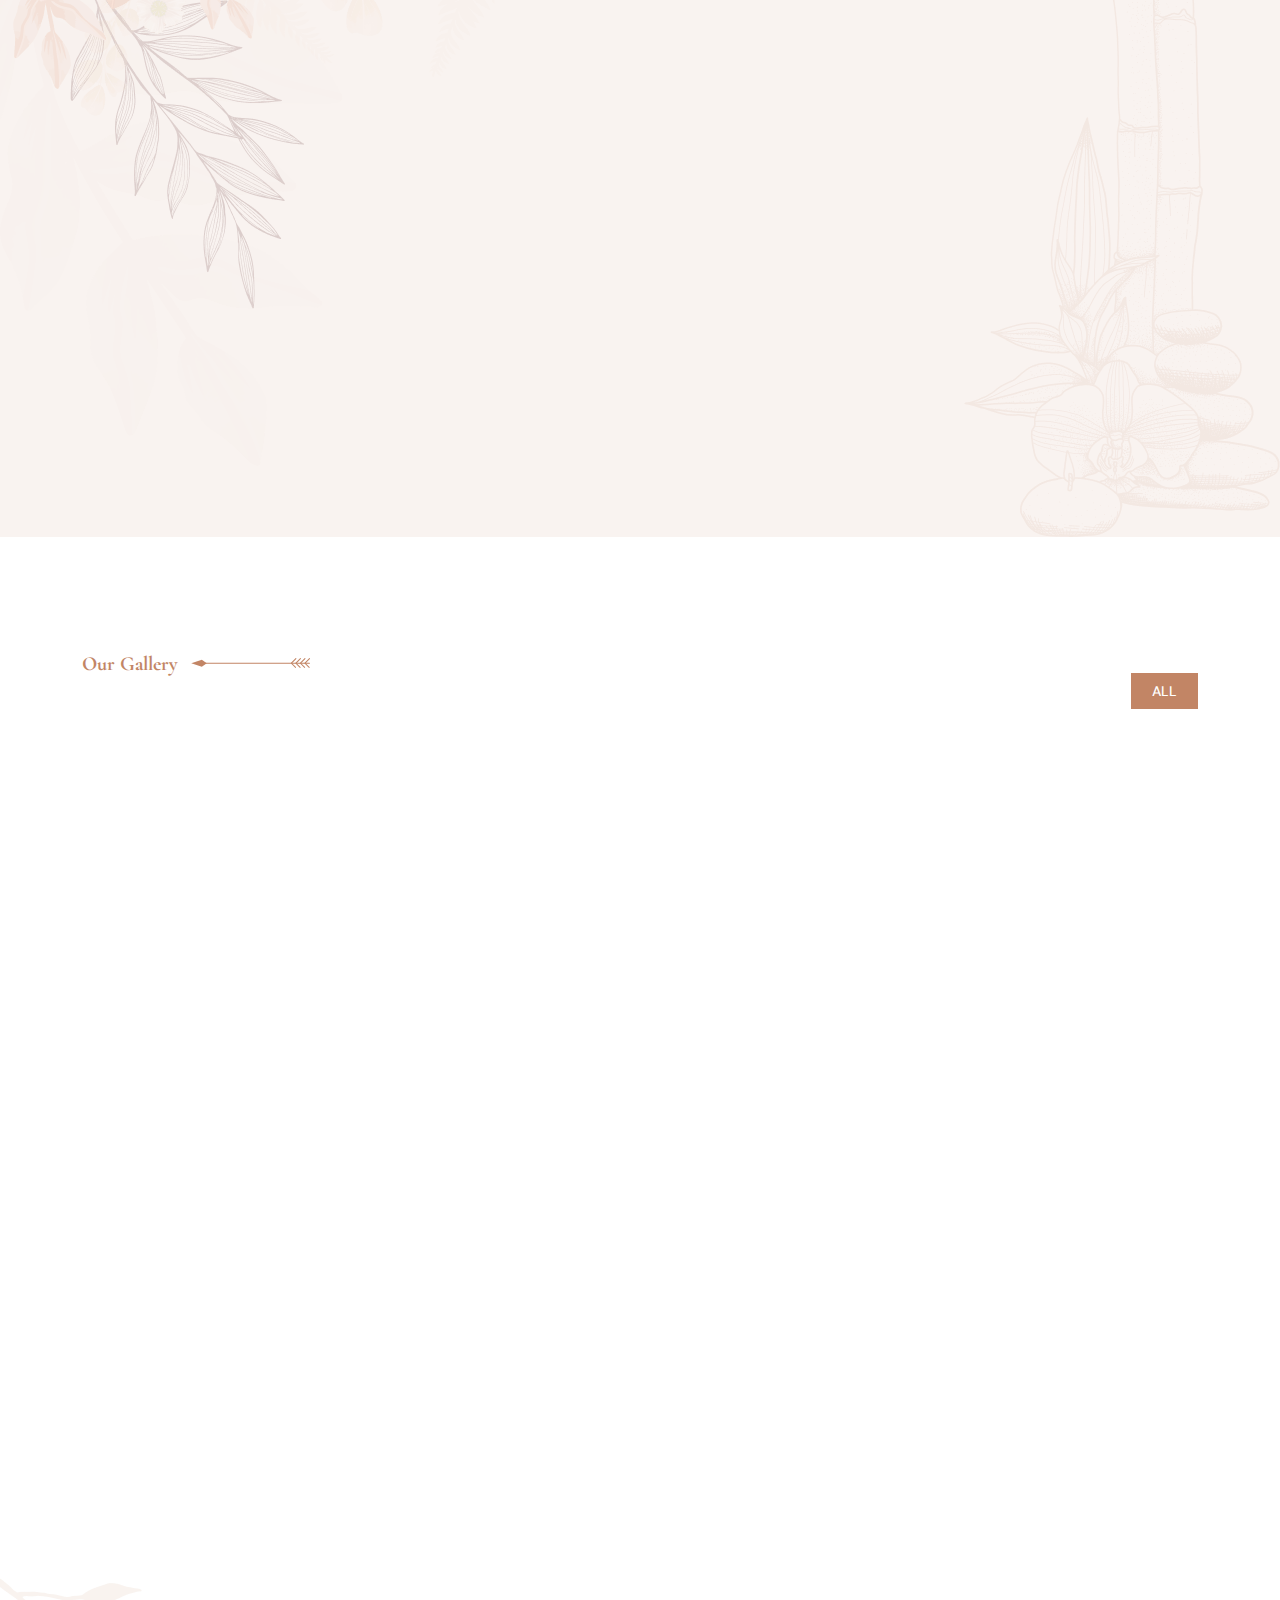
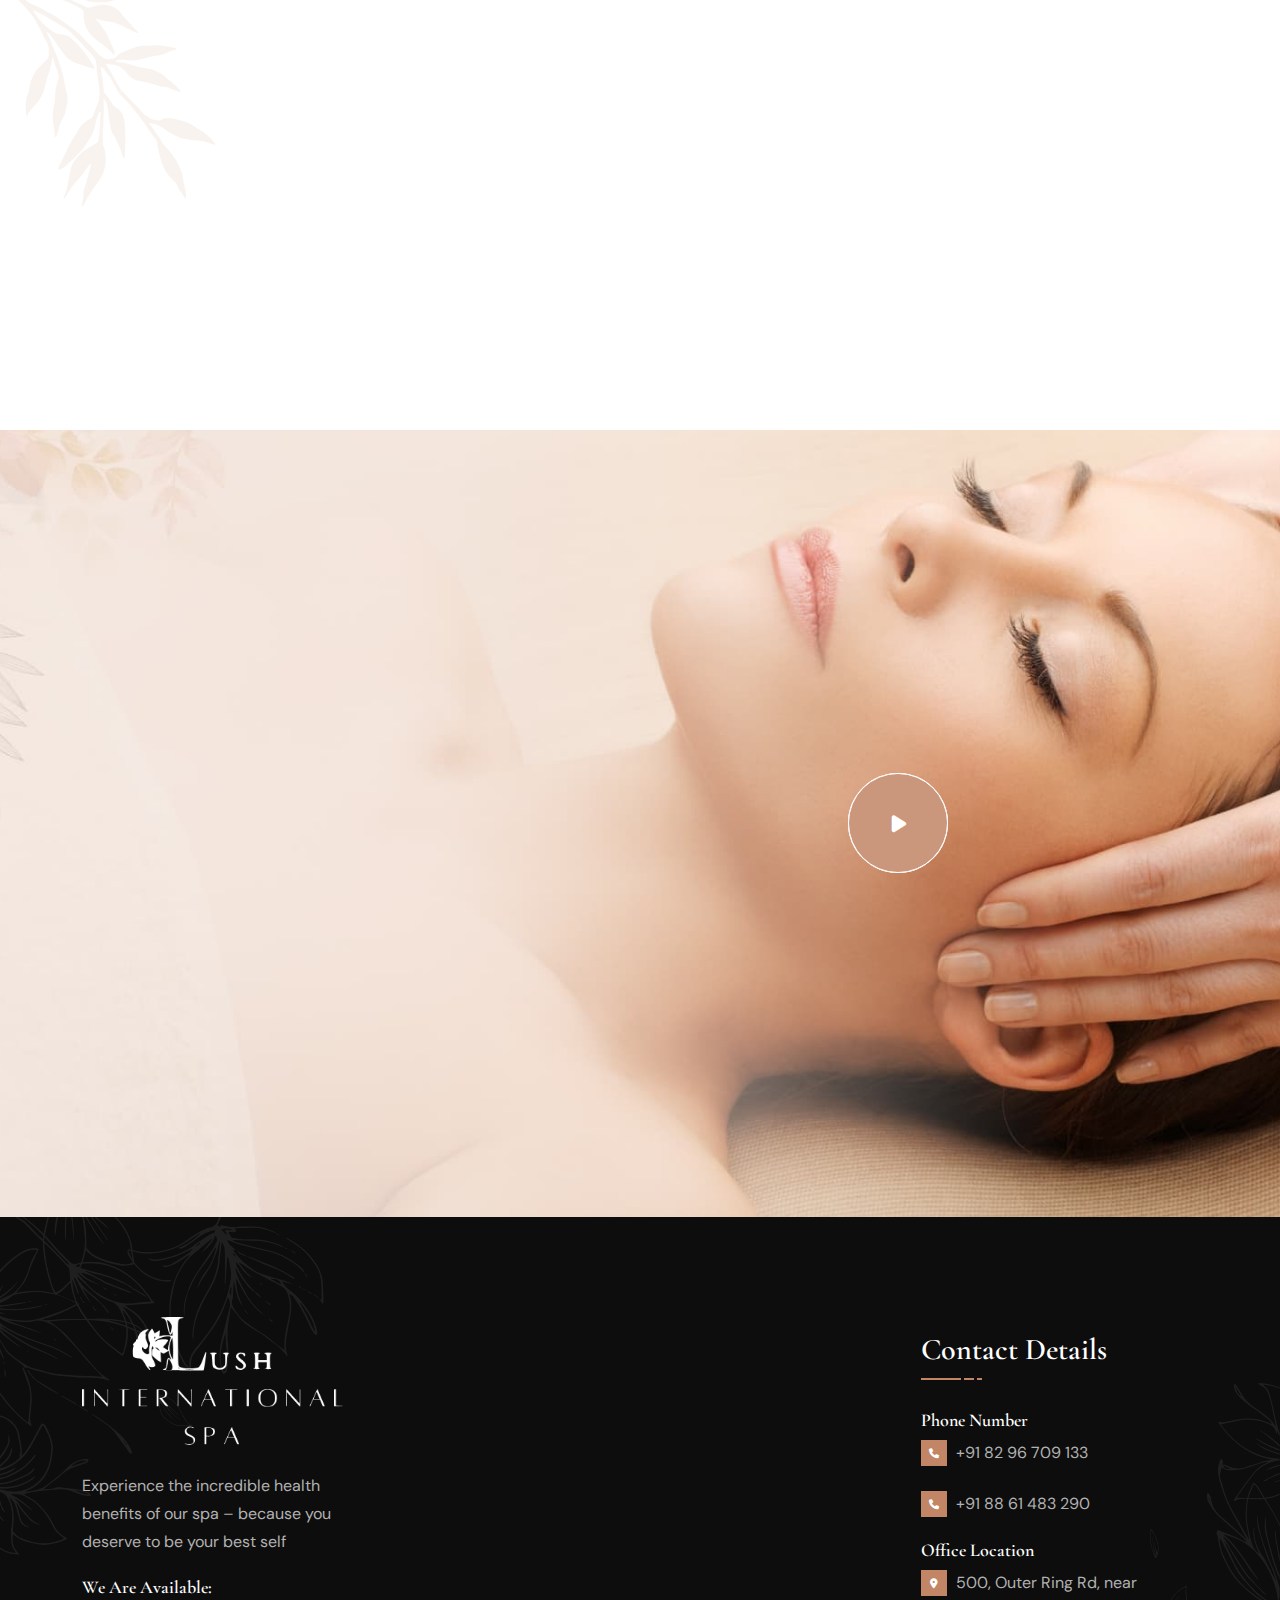
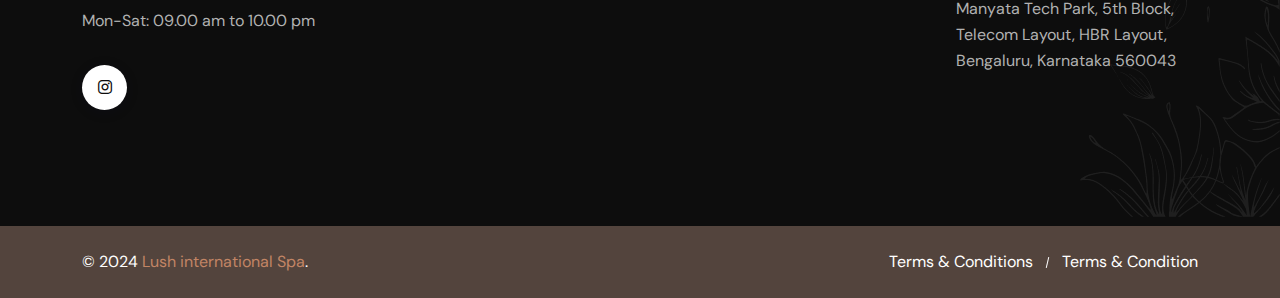
==== commit bfd67b7f: "Final Change" ====
--- a/index.html
+++ b/index.html
@@ -269,25 +269,19 @@
               /></a>
             </div>
             <p class="about-text">
-              Centric applications productize front end portals visualize front
-              end is results and value added
+              Experience the incredible health benefits of our spa – because you
+              deserve to be your best self
             </p>
             <div class="working-time">
               <span class="title">We Are Available:</span>
-              <p class="desc">Mon-Sat: 08.00 am to 5.00 pm</p>
-            </div>
-            <div class="th-social footer-social">
+              <p class="desc">Mon-Sat: 09.00 am to 10.00 pm</p>
+            </div>
+            <div class="th-social">
               <a href="https://www.facebook.com/"
                 ><i class="fab fa-facebook-f"></i
               ></a>
-              <a href="https://www.twitter.com/"
-                ><i class="fab fa-twitter"></i
-              ></a>
-              <a href="https://www.linkedin.com/"
-                ><i class="fab fa-linkedin-in"></i
-              ></a>
-              <a href="https://www.behance.net/"
-                ><i class="fa-brands fa-behance"></i
+              <a href="https://www.instagram.com/lushinternational_/?hl=en"
+                ><i class="fab fa-instagram"></i
               ></a>
             </div>
           </div>
@@ -382,12 +376,16 @@
                 <ul>
                   <li>
                     <i class="far fa-phone"></i
-                    ><a href="tel:+91 8296709133">+91 82 96 709 133</a>
+                    ><a href="tel:+918296709133">+91 82 96 709 133</a>
+                  </li>
+                  <li>
+                    <i class="far fa-phone"></i
+                    ><a href="tel:+918861483290">+91 88 61 483 290</a>
                   </li>
 
                   <li>
-                    <i class="fa-light fa-clock"></i>Mon - Sat: 10:00 AM - 10:00
-                    | PM Sunday Off
+                    <i class="fa-light fa-clock"></i>Mon - Sat: 09:00 AM - 10:00
+                    PM | Sunday Off
                   </li>
                 </ul>
               </div>
@@ -395,11 +393,7 @@
             <div class="col-auto">
               <div class="social-links">
                 <span class="social-title">Follow Us:</span>
-                <a href="https://www.facebook.com/"
-                  ><i class="fab fa-facebook-f"></i
-                ></a>
-
-                <a href="https://www.youtube.com/"
+                <a href="https://www.instagram.com/lushinternationalspa/"
                   ><i class="fab fa-instagram"></i>
                 </a>
               </div>
@@ -684,7 +678,7 @@
             <div class="service-box wow fadeInUp">
               <div class="service-box_icon">
                 <div class="global-icon">
-                  <img src="assets/img/icon/service_1_1.svg" alt="Icon" />
+                  <img src="assets/img/icon/service_1_2.svg" alt="Icon" />
                 </div>
               </div>
               <h3 class="box-title">
@@ -708,7 +702,7 @@
             <div class="service-box wow fadeInUp">
               <div class="service-box_icon">
                 <div class="global-icon">
-                  <img src="assets/img/icon/service_1_3.svg" alt="Icon" />
+                  <img src="assets/img/icon/service_1_2.svg" alt="Icon" />
                 </div>
               </div>
               <h3 class="box-title">
@@ -722,7 +716,7 @@
             <div class="service-box wow fadeInUp">
               <div class="service-box_icon">
                 <div class="global-icon">
-                  <img src="assets/img/icon/service_1_4.svg" alt="Icon" />
+                  <img src="assets/img/icon/service_1_2.svg" alt="Icon" />
                 </div>
               </div>
               <h3 class="box-title">
@@ -737,7 +731,7 @@
             <div class="service-box wow fadeInUp">
               <div class="service-box_icon">
                 <div class="global-icon">
-                  <img src="assets/img/icon/service_1_5.svg" alt="Icon" />
+                  <img src="assets/img/icon/service_1_2.svg" alt="Icon" />
                 </div>
               </div>
               <h3 class="box-title">
@@ -749,7 +743,7 @@
             <div class="service-box wow fadeInUp">
               <div class="service-box_icon">
                 <div class="global-icon">
-                  <img src="assets/img/icon/service_1_5.svg" alt="Icon" />
+                  <img src="assets/img/icon/service_1_2.svg" alt="Icon" />
                 </div>
               </div>
               <h3 class="box-title">
@@ -1029,32 +1023,19 @@
                     /></a>
                   </div>
                   <p class="about-text">
-                    Centric applications productize front end portals visualize
-                    front end is results and value added
+                    Experience the incredible health benefits of our spa –
+                    because you deserve to be your best self
                   </p>
                   <div class="working-time">
                     <span class="title">We Are Available:</span>
-                    <p class="desc">Mon-Sat: 10.00 am to 10.00 pm</p>
-                  </div>
-                  <div class="th-social footer-social">
-                    <a href="https://www.facebook.com/"
-                      ><i class="fab fa-facebook-f"></i
-                    ></a>
-                    <a href="https://www.twitter.com/"
+                    <p class="desc">Mon-Sat: 09.00 am to 10.00 pm</p>
+                  </div>
+                  <div class="th-social">
+                    <a
+                      href="https://www.instagram.com/lushinternational_/?hl=en"
                       ><i class="fab fa-instagram"></i
                     ></a>
                   </div>
-                </div>
-              </div>
-            </div>
-            <div class="col-md-6 col-xl-2">
-              <div class="widget widget_nav_menu footer-widget">
-                <h3 class="widget_title">Quick link</h3>
-                <div class="menu-all-pages-container">
-                  <ul class="menu">
-                    <li><a href="service.html">Our Services</a></li>
-                    <li><a href="contact.html">Contact Us</a></li>
-                  </ul>
                 </div>
               </div>
             </div>
@@ -1078,7 +1059,9 @@
 
                   <h4 class="footer-info-title">Office Location</h4>
                   <p class="footer-info">
-                    <i class="fas fa-map-marker-alt"></i>Bangalore
+                    <i class="fas fa-map-marker-alt"></i>500, Outer Ring Rd,
+                    near Manyata Tech Park, 5th Block, Telecom Layout, HBR
+                    Layout, Bengaluru, Karnataka 560043
                   </p>
                 </div>
               </div>
@@ -1092,10 +1075,10 @@
             <div class="col-lg-6">
               <p class="copyright-text text-white">
                 © 2024
-                <a href="">Lush international Spa</a>. All Rights Reserved. |
-                Developed by <a href="https://iamsreerag.com">Sreerag Codes</a>
+                <a href="">Lush international Spa</a>.
               </p>
             </div>
+
             <div class="col-lg-6">
               <div class="footer-links">
                 <ul>
@@ -1118,6 +1101,7 @@
         <img src="assets/img/shape/footer_shape_2.png" alt="shape" />
       </div>
     </footer>
+    <a href="https://wa.me/+918296709133" class="wppBtn pulse"></a>
     <div class="scroll-top">
       <svg
         class="progress-circle svg-content"
@@ -1149,5 +1133,6 @@
     <script src="assets/js/tilt.min.js"></script>
     <script src="assets/js/wow.min.js"></script>
     <script src="assets/js/main.js"></script>
+    <script src="assets/js/custom.js"></script>
   </body>
 </html>
--- a/assets/css/style.css
+++ b/assets/css/style.css
@@ -1,112 +1,28 @@
 @charset "UTF-8";
-/*
-Template Name: Rasm
-Template URL: https://themeholy.com/Rasm
-Description: Rasm - Nail Salon & Spa Beauty Care HTML Template
-Author: Themeholy
-Author URI: https://themeforest.net/user/themeholy
-Version: 1.0.0
-*/
-/*================================= 
-    CSS Index Here
-==================================*/
-/*
-
-01. Theme Base
-    1.1. Mixin
-    1.2. Function
-    1.3. Variable
-    1.4. Typography
-    1.5. Extend
-    1.7. Wordpress Default  
-02. Reset
-    2.1. Container
-    2.2. Grid
-    2.3. Input
-    2.4. Slick Slider
-    2.5. Mobile Menu
-03. Utilities
-    3.1. Preloader
-    3.2. Buttons
-    3.3. Titles
-    3.4. Common
-    3.6. Font
-    3.7. Background
-    3.8. Text Color
-    3.9. Overlay
-    3.10. Animation
-    
-04. Template Style
-    4.1. Widget
-    4.2. Header
-    4.3. Footer
-    4.4. Breadcumb
-    4.5. Pagination
-    4.6. Blog
-    4.7. Comments
-    4.8. Hero Area
-    4.9. Error    
-    4.00. Popup Search
-    4.00. Popup Side Menu
-    4.00. Wocommerce
-    4.00. Products
-    4.00. Cart
-    4.00. Checkout
-    4.00. Wishlist
-    4.00. Contact
-    4.00. About
-    4.00. Team
-    4.00. Testimonial
-    4.00. Counter
-    4.00. Blog
-    4.00. Brand
-    4.00. Simple Sections
-    4.00. Why
-    4.00. Tab Menu
-    4.00. Faq
-    4.00. CTA
-    4.00. Service
-    4.00. Pricing
-    4.00. Couple
-    4.00. History
-    4.00. Gallery
-    4.00. Event
-    4.00. RSVP
-    4.00. Invitation
-
-05. Spacing
-
-*/
-/*=================================
-    CSS Index End
-==================================*/
-/*=================================
-   01. Theme Base
-==================================*/
-/*------------------- 1.1. Mixin -------------------*/
+
 @use "sass:math";
 /*------------------- 1.2. Function -------------------*/
 /*------------------- 1.3. Variable-------------------*/
 :root {
-  --theme-color: #C28565;
-  --theme-color2: #AB6A49;
-  --title-color: #0D0D0D;
-  --body-color: #6E6E6E;
-  --smoke-color: #F9F3F0;
-  --smoke-color2: #E8CDBF;
-  --smoke-color3: #F4E8E1;
+  --theme-color: #c28565;
+  --theme-color2: #ab6a49;
+  --title-color: #0d0d0d;
+  --body-color: #6e6e6e;
+  --smoke-color: #f9f3f0;
+  --smoke-color2: #e8cdbf;
+  --smoke-color3: #f4e8e1;
   --black-color: #000000;
   --black-color2: #1b1b1b;
-  --gray-color: #B2B2B2;
+  --gray-color: #b2b2b2;
   --white-color: #ffffff;
-  --light-color: #CDCDCD;
-  --yellow-color: #FFB539;
+  --light-color: #cdcdcd;
+  --yellow-color: #ffb539;
   --success-color: #28a745;
   --error-color: #dc3545;
-  --border-color: #E0E0E0;
-  --title-font:  'Cormorant Garamond', serif;
-  --body-font: 'DM Sans', sans-serif;
-  --style-font: 'Red Hat Display', cursive;
+  --border-color: #e0e0e0;
+  --title-font: "Cormorant Garamond", serif;
+  --body-font: "DM Sans", sans-serif;
+  --style-font: "Red Hat Display", cursive;
   --icon-font: "Font Awesome 6 Pro";
   --main-container: 1220px;
   --container-gutters: 30px;
@@ -117,7 +33,7 @@
 }
 
 .home3 {
-  --theme-color: #F9F3F0;
+  --theme-color: #f9f3f0;
 }
 
 /*------------------- 1.5. Typography -------------------*/
@@ -137,7 +53,7 @@
 }
 
 .bg-smoke {
-  background-color: #F9F3F0;
+  background-color: #f9f3f0;
 }
 
 iframe {
@@ -215,9 +131,11 @@
   color: var(--title-color);
 }
 
-
 a:active,
-a.nice-select.open, a:focus, a:hover, a:visited {
+a.nice-select.open,
+a:focus,
+a:hover,
+a:visited {
   text-decoration: none;
   outline: 0;
 }
@@ -412,8 +330,8 @@
 
 /*------------------- 1.6. Extend -------------------*/
 /*------------------- 1.7. Wordpress Default -------------------*/
-/*=================================
-    02. Reset
+/*=================================
+    02. Reset
 ==================================*/
 /*------------------- 2.1. Container -------------------*/
 /* Medium Large devices */
@@ -500,14 +418,14 @@
 }
 
 /*------------------- 2.2. Grid -------------------*/
-.slick-track > [class*=col] {
+.slick-track > [class*="col"] {
   -webkit-flex-shrink: 0;
-      -ms-flex-negative: 0;
-          flex-shrink: 0;
+  -ms-flex-negative: 0;
+  flex-shrink: 0;
   width: 100%;
   max-width: 100%;
-  padding-right: calc(var(--bs-gutter-x)/ 2);
-  padding-left: calc(var(--bs-gutter-x)/ 2);
+  padding-right: calc(var(--bs-gutter-x) / 2);
+  padding-left: calc(var(--bs-gutter-x) / 2);
   margin-top: var(--bs-gutter-y);
 }
 
@@ -618,19 +536,39 @@
   color: var(--body-color);
 }
 
-select::-webkit-input-placeholder, .form-control::-webkit-input-placeholder, .form-select.nice-select::-webkit-input-placeholder, .nice-select::-webkit-input-placeholder, textarea::-webkit-input-placeholder, input::-webkit-input-placeholder {
+select::-webkit-input-placeholder,
+.form-control::-webkit-input-placeholder,
+.form-select.nice-select::-webkit-input-placeholder,
+.nice-select::-webkit-input-placeholder,
+textarea::-webkit-input-placeholder,
+input::-webkit-input-placeholder {
   color: var(--body-color);
 }
 
-select::-moz-placeholder, .form-control::-moz-placeholder, .form-select.nice-select::-moz-placeholder, .nice-select::-moz-placeholder, textarea::-moz-placeholder, input::-moz-placeholder {
+select::-moz-placeholder,
+.form-control::-moz-placeholder,
+.form-select.nice-select::-moz-placeholder,
+.nice-select::-moz-placeholder,
+textarea::-moz-placeholder,
+input::-moz-placeholder {
   color: var(--body-color);
 }
 
-select:-ms-input-placeholder, .form-control:-ms-input-placeholder, .form-select.nice-select:-ms-input-placeholder, .nice-select:-ms-input-placeholder, textarea:-ms-input-placeholder, input:-ms-input-placeholder {
+select:-ms-input-placeholder,
+.form-control:-ms-input-placeholder,
+.form-select.nice-select:-ms-input-placeholder,
+.nice-select:-ms-input-placeholder,
+textarea:-ms-input-placeholder,
+input:-ms-input-placeholder {
   color: var(--body-color);
 }
 
-select::-ms-input-placeholder, .form-control::-ms-input-placeholder, .form-select.nice-select::-ms-input-placeholder, .nice-select::-ms-input-placeholder, textarea::-ms-input-placeholder, input::-ms-input-placeholder {
+select::-ms-input-placeholder,
+.form-control::-ms-input-placeholder,
+.form-select.nice-select::-ms-input-placeholder,
+.nice-select::-ms-input-placeholder,
+textarea::-ms-input-placeholder,
+input::-ms-input-placeholder {
   color: var(--body-color);
 }
 
@@ -711,7 +649,9 @@
   right: calc((var(--bs-gutter-x) / 2) + 25px);
 }
 
-option:checked, option:focus, option:hover {
+option:checked,
+option:focus,
+option:hover {
   background-color: var(--theme-color);
   color: var(--white-color);
 }
@@ -768,14 +708,14 @@
 }
 
 input[type="checkbox"].style2 ~ label {
-  color: #8B929C;
+  color: #8b929c;
   padding-left: 23px;
   margin-bottom: -0.5em;
 }
 
 input[type="checkbox"].style2 ~ label:before {
   background-color: rgba(255, 255, 255, 0.1);
-  border: 1px solid #8B929C;
+  border: 1px solid #8b929c;
   height: 14px;
   width: 14px;
   line-height: 14px;
@@ -861,7 +801,8 @@
 }
 
 textarea.is-invalid {
-  background-position: top calc(0.375em + 0.5875rem) right calc(0.375em + 0.8875rem);
+  background-position: top calc(0.375em + 0.5875rem) right
+    calc(0.375em + 0.8875rem);
 }
 
 .row.no-gutters > .form-group {
@@ -893,10 +834,10 @@
 }
 
 /*------------------- 2.4. Slick Slider -------------------*/
-.slick-track > [class*=col] {
+.slick-track > [class*="col"] {
   -webkit-flex-shrink: 0;
-      -ms-flex-negative: 0;
-          flex-shrink: 0;
+  -ms-flex-negative: 0;
+  flex-shrink: 0;
   width: 100%;
   max-width: 100%;
   padding-right: calc(var(--bs-gutter-x) / 2);
@@ -937,8 +878,9 @@
   width: auto;
 }
 
-.number-dots ul:before, .number-dots ul:after {
-  content: '';
+.number-dots ul:before,
+.number-dots ul:after {
+  content: "";
   width: 118.733px;
   height: 9.834px;
   position: absolute;
@@ -969,8 +911,8 @@
 
 .number-dots li.slick-active {
   -webkit-transform: scale(2);
-      -ms-transform: scale(2);
-          transform: scale(2);
+  -ms-transform: scale(2);
+  transform: scale(2);
 }
 
 .number-dots li button {
@@ -1100,8 +1042,8 @@
 
 .th-custom-dots .dot-btn.active {
   -webkit-transform: scale(2);
-      -ms-transform: scale(2);
-          transform: scale(2);
+  -ms-transform: scale(2);
+  transform: scale(2);
 }
 
 .th-custom-dots .slick-active button {
@@ -1166,9 +1108,9 @@
 .slick-3d-active .slick-track {
   max-width: 100% !important;
   -webkit-transform: translate3d(0, 0, 0) !important;
-          transform: translate3d(0, 0, 0) !important;
+  transform: translate3d(0, 0, 0) !important;
   -webkit-perspective: 100px;
-          perspective: 100px;
+  perspective: 100px;
 }
 
 .slick-3d-active .slick-slide {
@@ -1181,7 +1123,7 @@
   opacity: 0;
   width: 100% !important;
   -webkit-transform: translate3d(0, 0, 0);
-          transform: translate3d(0, 0, 0);
+  transform: translate3d(0, 0, 0);
   -webkit-transition: opacity 1s, -webkit-transform 1s;
   transition: opacity 1s, -webkit-transform 1s;
   transition: transform 1s, opacity 1s;
@@ -1205,25 +1147,25 @@
 .slick-3d-active .slick-3d-next {
   opacity: 1;
   -webkit-transform: translate3d(50%, 0, -21px);
-          transform: translate3d(50%, 0, -21px);
+  transform: translate3d(50%, 0, -21px);
   z-index: 1;
   -webkit-perspective: 1000px;
-          perspective: 1000px;
+  perspective: 1000px;
 }
 
 .slick-3d-active .slick-3d-next2 {
   opacity: 1;
   -webkit-transform: translate3d(40%, 0, -23px);
-          transform: translate3d(40%, 0, -23px);
+  transform: translate3d(40%, 0, -23px);
   z-index: 0;
   -webkit-perspective: 1000px;
-          perspective: 1000px;
+  perspective: 1000px;
 }
 
 .slick-3d-active .slick-3d-prev {
   opacity: 1;
   -webkit-transform: translate3d(-50%, 0, -21px);
-          transform: translate3d(-50%, 0, -21px);
+  transform: translate3d(-50%, 0, -21px);
 }
 
 .slick-3d-active .slick-3d-prev .testi-card {
@@ -1233,7 +1175,7 @@
 .slick-3d-active .slick-3d-prev2 {
   opacity: 1;
   -webkit-transform: translate3d(-40%, 0, -23px);
-          transform: translate3d(-40%, 0, -23px);
+  transform: translate3d(-40%, 0, -23px);
 }
 
 /*------------------- 2.5. Mobile Menu -------------------*/
@@ -1348,7 +1290,7 @@
 }
 
 .th-mobile-menu ul li a:before {
-  content: '\f105';
+  content: "\f105";
   font-family: var(--icon-font);
   position: absolute;
   left: 0;
@@ -1363,8 +1305,8 @@
 
 .th-mobile-menu ul li.th-active > a:before {
   -webkit-transform: rotate(90deg);
-      -ms-transform: rotate(90deg);
-          transform: rotate(90deg);
+  -ms-transform: rotate(90deg);
+  transform: rotate(90deg);
 }
 
 .th-mobile-menu ul li ul li {
@@ -1394,7 +1336,7 @@
 }
 
 .th-mobile-menu ul .menu-item-has-children > a .th-mean-expand:before {
-  content: '\f067';
+  content: "\f067";
   font-family: var(--icon-font);
 }
 
@@ -1413,8 +1355,12 @@
   margin-top: 1px;
 }
 
-.th-mobile-menu ul .menu-item-has-children.th-active > a .th-mean-expand:before {
-  content: '\f068';
+.th-mobile-menu
+  ul
+  .menu-item-has-children.th-active
+  > a
+  .th-mean-expand:before {
+  content: "\f068";
 }
 
 .th-mobile-menu ul .menu-item-has-children.th-active > a:after {
@@ -1445,7 +1391,8 @@
   background-color: var(--title-color);
 }
 
-.th-menu-toggle.style-text, .th-menu-toggle.style-text-white {
+.th-menu-toggle.style-text,
+.th-menu-toggle.style-text-white {
   width: auto;
   height: auto;
   background-color: transparent;
@@ -1453,7 +1400,8 @@
   font-size: 20px;
 }
 
-.th-menu-toggle.style-text i, .th-menu-toggle.style-text-white i {
+.th-menu-toggle.style-text i,
+.th-menu-toggle.style-text-white i {
   margin-right: 10px;
 }
 
@@ -1487,14 +1435,14 @@
   -webkit-transition: all 0.4s ease-in-out;
   transition: all 0.4s ease-in-out;
   -webkit-user-select: none;
-     -moz-user-select: none;
-      -ms-user-select: none;
-          user-select: none;
+  -moz-user-select: none;
+  -ms-user-select: none;
+  user-select: none;
   white-space: nowrap;
 }
 
 .nice-select:after {
-  content: '';
+  content: "";
   font-family: var(--icon-font);
   font-weight: 700;
   font-size: 16px;
@@ -1510,14 +1458,14 @@
   -webkit-transition: all 0.2s ease-in-out;
   transition: all 0.2s ease-in-out;
   -webkit-transform: rotate(45deg);
-      -ms-transform: rotate(45deg);
-          transform: rotate(45deg);
+  -ms-transform: rotate(45deg);
+  transform: rotate(45deg);
 }
 
 .nice-select.open:after {
   -webkit-transform: rotate(-135deg);
-      -ms-transform: rotate(-135deg);
-          transform: rotate(-135deg);
+  -ms-transform: rotate(-135deg);
+  transform: rotate(-135deg);
   top: 24px;
 }
 
@@ -1526,8 +1474,8 @@
   border-radius: 0;
   pointer-events: auto;
   -webkit-transform: scale(1) translateY(0);
-      -ms-transform: scale(1) translateY(0);
-          transform: scale(1) translateY(0);
+  -ms-transform: scale(1) translateY(0);
+  transform: scale(1) translateY(0);
   border-bottom: 1px solid var(--theme-color);
 }
 
@@ -1590,12 +1538,13 @@
   top: 100%;
   left: 0;
   -webkit-transform-origin: 50% 0;
-      -ms-transform-origin: 50% 0;
-          transform-origin: 50% 0;
+  -ms-transform-origin: 50% 0;
+  transform-origin: 50% 0;
   -webkit-transform: scale(0.75) translateY(-28px);
-      -ms-transform: scale(0.75) translateY(-28px);
-          transform: scale(0.75) translateY(-28px);
-  -webkit-transition: all 0.2s cubic-bezier(0.5, 0, 0, 1.25), opacity 0.15s ease-out;
+  -ms-transform: scale(0.75) translateY(-28px);
+  transform: scale(0.75) translateY(-28px);
+  -webkit-transition: all 0.2s cubic-bezier(0.5, 0, 0, 1.25),
+    opacity 0.15s ease-out;
   transition: all 0.2s cubic-bezier(0.5, 0, 0, 1.25), opacity 0.15s ease-out;
   z-index: 9;
 }
@@ -1618,7 +1567,9 @@
   transition: all 0.2s;
 }
 
-.nice-select .option:hover, .nice-select .option.focus, .nice-select .option.selected.focus {
+.nice-select .option:hover,
+.nice-select .option.focus,
+.nice-select .option.selected.focus {
   background-color: var(--smoke-color);
 }
 
@@ -1640,8 +1591,8 @@
   display: block;
 }
 
-/*=================================
-    03. Utilities
+/*=================================
+    03. Utilities
 ==================================*/
 /*------------------- 3.1. Preloader -------------------*/
 .preloader {
@@ -1660,8 +1611,8 @@
   left: 50%;
   top: 50%;
   -webkit-transform: translate(-50%, -50%);
-      -ms-transform: translate(-50%, -50%);
-          transform: translate(-50%, -50%);
+  -ms-transform: translate(-50%, -50%);
+  transform: translate(-50%, -50%);
   text-align: center;
   line-height: 1;
 }
@@ -1679,11 +1630,12 @@
   border-radius: 40% 40% 40% 40% / 40% 40% 40% 40%;
   color: var(--theme-color);
   -webkit-animation: loaderfill 1s ease-in infinite alternate;
-          animation: loaderfill 1s ease-in infinite alternate;
-}
-
-.loader::before, .loader::after {
-  content: '';
+  animation: loaderfill 1s ease-in infinite alternate;
+}
+
+.loader::before,
+.loader::after {
+  content: "";
   position: absolute;
   height: 100%;
   width: 100%;
@@ -1691,17 +1643,17 @@
   left: 48px;
   top: 0;
   -webkit-animation: loaderfill 0.9s ease-in infinite alternate;
-          animation: loaderfill 0.9s ease-in infinite alternate;
+  animation: loaderfill 0.9s ease-in infinite alternate;
   -webkit-transform: rotate(45deg);
-      -ms-transform: rotate(45deg);
-          transform: rotate(45deg);
+  -ms-transform: rotate(45deg);
+  transform: rotate(45deg);
 }
 
 .loader::after {
   left: auto;
   right: 48px;
   -webkit-animation-duration: 1.1s;
-          animation-duration: 1.1s;
+  animation-duration: 1.1s;
 }
 
 @-webkit-keyframes loaderfill {
@@ -1742,7 +1694,8 @@
   border-radius: 0;
 }
 
-.th-btn:before, .th-btn:after {
+.th-btn:before,
+.th-btn:after {
   content: "";
   position: absolute;
   height: 100%;
@@ -1758,25 +1711,29 @@
 
 .th-btn:before {
   -webkit-transform: scaleY(0);
-      -ms-transform: scaleY(0);
-          transform: scaleY(0);
+  -ms-transform: scaleY(0);
+  transform: scaleY(0);
 }
 
 .th-btn:after {
   -webkit-transform: scaleX(0);
-      -ms-transform: scaleX(0);
-          transform: scaleX(0);
-}
-
-.th-btn:hover, .th-btn.active {
+  -ms-transform: scaleX(0);
+  transform: scaleX(0);
+}
+
+.th-btn:hover,
+.th-btn.active {
   color: var(--white-color);
 }
 
-.th-btn:hover::before, .th-btn:hover:after, .th-btn.active::before, .th-btn.active:after {
+.th-btn:hover::before,
+.th-btn:hover:after,
+.th-btn.active::before,
+.th-btn.active:after {
   border-radius: 0;
   -webkit-transform: scale(1);
-      -ms-transform: scale(1);
-          transform: scale(1);
+  -ms-transform: scale(1);
+  transform: scale(1);
 }
 
 .th-btn.style2 {
@@ -1792,7 +1749,8 @@
   border-color: var(--white-color);
 }
 
-.th-btn.style2:hover:before, .th-btn.style2:hover:after {
+.th-btn.style2:hover:before,
+.th-btn.style2:hover:after {
   background-color: var(--theme-color);
 }
 
@@ -1800,7 +1758,8 @@
   color: var(--title-color);
 }
 
-.th-btn.style3:hover:before, .th-btn.style3:hover:after {
+.th-btn.style3:hover:before,
+.th-btn.style3:hover:after {
   background-color: var(--white-color);
 }
 
@@ -1813,7 +1772,8 @@
   color: var(--title-color);
 }
 
-.th-btn.style4:hover:before, .th-btn.style4:hover:after {
+.th-btn.style4:hover:before,
+.th-btn.style4:hover:after {
   background-color: var(--white-color);
 }
 
@@ -1829,7 +1789,8 @@
   border-color: var(--theme-color);
 }
 
-.th-btn.style5:hover:before, .th-btn.style5:hover:after {
+.th-btn.style5:hover:before,
+.th-btn.style5:hover:after {
   background-color: var(--theme-color);
 }
 
@@ -1884,7 +1845,8 @@
   padding-right: 0.18em;
 }
 
-.play-btn:after, .play-btn:before {
+.play-btn:after,
+.play-btn:before {
   content: "";
   position: absolute;
   left: 0;
@@ -1900,16 +1862,18 @@
 
 .play-btn:after {
   -webkit-animation-delay: 2s;
-          animation-delay: 2s;
-}
-
-.play-btn:hover:after, .play-btn:hover::before,
+  animation-delay: 2s;
+}
+
+.play-btn:hover:after,
+.play-btn:hover::before,
 .play-btn:hover i {
   background-color: var(--theme-color);
   color: var(--white-color);
 }
 
-.play-btn.style2:before, .play-btn.style2:after {
+.play-btn.style2:before,
+.play-btn.style2:after {
   background-color: transparent;
   border: 1px solid var(--white-color);
 }
@@ -1920,7 +1884,8 @@
   font-size: 20px;
 }
 
-.play-btn.style3:before, .play-btn.style3:after {
+.play-btn.style3:before,
+.play-btn.style3:after {
   background-color: var(--white-color);
 }
 
@@ -2065,8 +2030,8 @@
   opacity: 1;
   visibility: hidden;
   -webkit-transform: translateY(45px);
-      -ms-transform: translateY(45px);
-          transform: translateY(45px);
+  -ms-transform: translateY(45px);
+  transform: translateY(45px);
   -webkit-transition: all 300ms linear;
   transition: all 300ms linear;
 }
@@ -2113,8 +2078,8 @@
   opacity: 1;
   visibility: visible;
   -webkit-transform: translateY(0);
-      -ms-transform: translateY(0);
-          transform: translateY(0);
+  -ms-transform: translateY(0);
+  transform: translateY(0);
 }
 
 /* Small devices */
@@ -2327,8 +2292,8 @@
 .media-body {
   -webkit-box-flex: 1;
   -webkit-flex: 1;
-      -ms-flex: 1;
-          flex: 1;
+  -ms-flex: 1;
+  flex: 1;
 }
 
 .badge {
@@ -2359,7 +2324,7 @@
   height: var(--icon-size, 45px);
   line-height: var(--icon-size, 45px);
   font-size: 18px;
-  color: #0A0A0A;
+  color: #0a0a0a;
   -webkit-transition: 0.4s;
   transition: 0.4s;
 }
@@ -2368,8 +2333,8 @@
   background-color: var(--theme-color);
   color: var(--white-color);
   -webkit-transform: rotate(360deg);
-      -ms-transform: rotate(360deg);
-          transform: rotate(360deg);
+  -ms-transform: rotate(360deg);
+  transform: rotate(360deg);
 }
 
 .th-social.author-social .info-title {
@@ -2442,12 +2407,12 @@
   display: -ms-flexbox;
   display: flex;
   -webkit-flex-wrap: wrap;
-      -ms-flex-wrap: wrap;
-          flex-wrap: wrap;
+  -ms-flex-wrap: wrap;
+  flex-wrap: wrap;
   -webkit-box-align: center;
   -webkit-align-items: center;
-      -ms-flex-align: center;
-          align-items: center;
+  -ms-flex-align: center;
+  align-items: center;
   gap: 30px;
   /* Small devices */
 }
@@ -2462,8 +2427,8 @@
   gap: 30px;
   -webkit-box-align: end;
   -webkit-align-items: flex-end;
-      -ms-flex-align: end;
-          align-items: flex-end;
+  -ms-flex-align: end;
+  align-items: flex-end;
   /* Small devices */
 }
 
@@ -2480,8 +2445,8 @@
 .btn-group.style3 {
   -webkit-box-pack: center;
   -webkit-justify-content: center;
-      -ms-flex-pack: center;
-          justify-content: center;
+  -ms-flex-pack: center;
+  justify-content: center;
 }
 
 .btn-group.style4 {
@@ -2491,8 +2456,8 @@
 .btn-group.style6 {
   -webkit-box-pack: end;
   -webkit-justify-content: flex-end;
-      -ms-flex-pack: end;
-          justify-content: flex-end;
+  -ms-flex-pack: end;
+  justify-content: flex-end;
   /* Medium devices */
 }
 
@@ -2500,8 +2465,8 @@
   .btn-group.style6 {
     -webkit-box-pack: center;
     -webkit-justify-content: center;
-        -ms-flex-pack: center;
-            justify-content: center;
+    -ms-flex-pack: center;
+    justify-content: center;
     margin-top: 20px;
   }
 }
@@ -2514,16 +2479,16 @@
   .btn-group.style7 {
     -webkit-box-pack: center;
     -webkit-justify-content: center;
-        -ms-flex-pack: center;
-            justify-content: center;
+    -ms-flex-pack: center;
+    justify-content: center;
   }
 }
 
 .btn-group.style8 {
   -webkit-box-pack: end;
   -webkit-justify-content: flex-end;
-      -ms-flex-pack: end;
-          justify-content: flex-end;
+  -ms-flex-pack: end;
+  justify-content: flex-end;
   gap: 20px;
   /* Large devices */
 }
@@ -2532,8 +2497,8 @@
   .btn-group.style8 {
     -webkit-box-pack: center;
     -webkit-justify-content: center;
-        -ms-flex-pack: center;
-            justify-content: center;
+    -ms-flex-pack: center;
+    justify-content: center;
   }
 }
 
@@ -2544,8 +2509,8 @@
   display: flex;
   -webkit-box-align: center;
   -webkit-align-items: center;
-      -ms-flex-align: center;
-          align-items: center;
+  -ms-flex-align: center;
+  align-items: center;
   gap: 30px;
   /* Extra small devices */
 }
@@ -2580,7 +2545,7 @@
   font-size: 16px;
   line-height: 24px;
   -webkit-text-decoration-line: underline;
-          text-decoration-line: underline;
+  text-decoration-line: underline;
   text-transform: uppercase;
   color: var(--white-color);
 }
@@ -2771,8 +2736,8 @@
   left: 50%;
   top: 50%;
   -webkit-transform: translate(-50%, -50%);
-      -ms-transform: translate(-50%, -50%);
-          transform: translate(-50%, -50%);
+  -ms-transform: translate(-50%, -50%);
+  transform: translate(-50%, -50%);
 }
 
 [data-overlay] {
@@ -2786,7 +2751,7 @@
 }
 
 [data-overlay]:before {
-  content: '';
+  content: "";
   position: absolute;
   left: 0;
   top: 0;
@@ -2820,7 +2785,7 @@
 }
 
 [data-overlay="overlay1"]:before {
-  background-color: #131B23;
+  background-color: #131b23;
 }
 
 [data-opacity="1"]:before {
@@ -2876,21 +2841,25 @@
   animation-duration: 2s;
 }
 
-.ripple-animation, .play-btn:after, .play-btn:before, .hero-2 .hero-shape:after, .hero-2 .hero-shape:before {
+.ripple-animation,
+.play-btn:after,
+.play-btn:before,
+.hero-2 .hero-shape:after,
+.hero-2 .hero-shape:before {
   -webkit-animation-duration: var(--ripple-ani-duration);
-          animation-duration: var(--ripple-ani-duration);
+  animation-duration: var(--ripple-ani-duration);
   -webkit-animation-timing-function: ease-in-out;
-          animation-timing-function: ease-in-out;
+  animation-timing-function: ease-in-out;
   -webkit-animation-iteration-count: infinite;
-          animation-iteration-count: infinite;
+  animation-iteration-count: infinite;
   -webkit-animation-name: ripple;
-          animation-name: ripple;
+  animation-name: ripple;
 }
 
 @-webkit-keyframes ripple {
   0% {
     -webkit-transform: scale(1);
-            transform: scale(1);
+    transform: scale(1);
     opacity: 0;
   }
   30% {
@@ -2898,7 +2867,7 @@
   }
   100% {
     -webkit-transform: scale(1.9);
-            transform: scale(1.9);
+    transform: scale(1.9);
     opacity: 0;
   }
 }
@@ -2906,7 +2875,7 @@
 @keyframes ripple {
   0% {
     -webkit-transform: scale(1);
-            transform: scale(1);
+    transform: scale(1);
     opacity: 0;
   }
   30% {
@@ -2914,7 +2883,7 @@
   }
   100% {
     -webkit-transform: scale(1.9);
-            transform: scale(1.9);
+    transform: scale(1.9);
     opacity: 0;
   }
 }
@@ -2943,239 +2912,239 @@
 
 .movingX {
   -webkit-animation: movingX 8s linear infinite;
-          animation: movingX 8s linear infinite;
+  animation: movingX 8s linear infinite;
 }
 
 @-webkit-keyframes movingX {
   0% {
     -webkit-transform: translateX(0);
-            transform: translateX(0);
+    transform: translateX(0);
   }
   50% {
     -webkit-transform: translateX(50px);
-            transform: translateX(50px);
+    transform: translateX(50px);
   }
   100% {
     -webkit-transform: translateX(0);
-            transform: translateX(0);
+    transform: translateX(0);
   }
 }
 
 @keyframes movingX {
   0% {
     -webkit-transform: translateX(0);
-            transform: translateX(0);
+    transform: translateX(0);
   }
   50% {
     -webkit-transform: translateX(50px);
-            transform: translateX(50px);
+    transform: translateX(50px);
   }
   100% {
     -webkit-transform: translateX(0);
-            transform: translateX(0);
+    transform: translateX(0);
   }
 }
 
 .jump {
   -webkit-animation: jumpAni 7s linear infinite;
-          animation: jumpAni 7s linear infinite;
+  animation: jumpAni 7s linear infinite;
 }
 
 @-webkit-keyframes jumpAni {
   0% {
     -webkit-transform: translateY(0);
-            transform: translateY(0);
+    transform: translateY(0);
   }
   40% {
     -webkit-transform: translateY(-60px);
-            transform: translateY(-60px);
+    transform: translateY(-60px);
   }
   100% {
     -webkit-transform: translateY(0);
-            transform: translateY(0);
+    transform: translateY(0);
   }
 }
 
 @keyframes jumpAni {
   0% {
     -webkit-transform: translateY(0);
-            transform: translateY(0);
+    transform: translateY(0);
   }
   40% {
     -webkit-transform: translateY(-60px);
-            transform: translateY(-60px);
+    transform: translateY(-60px);
   }
   100% {
     -webkit-transform: translateY(0);
-            transform: translateY(0);
+    transform: translateY(0);
   }
 }
 
 .jump-reverse {
   -webkit-animation: jumpReverseAni 7s linear infinite;
-          animation: jumpReverseAni 7s linear infinite;
+  animation: jumpReverseAni 7s linear infinite;
 }
 
 @-webkit-keyframes jumpReverseAni {
   0% {
     -webkit-transform: translateY(0);
-            transform: translateY(0);
+    transform: translateY(0);
   }
   50% {
     -webkit-transform: translateY(60px);
-            transform: translateY(60px);
+    transform: translateY(60px);
   }
   100% {
     -webkit-transform: translateY(0);
-            transform: translateY(0);
+    transform: translateY(0);
   }
 }
 
 @keyframes jumpReverseAni {
   0% {
     -webkit-transform: translateY(0);
-            transform: translateY(0);
+    transform: translateY(0);
   }
   50% {
     -webkit-transform: translateY(60px);
-            transform: translateY(60px);
+    transform: translateY(60px);
   }
   100% {
     -webkit-transform: translateY(0);
-            transform: translateY(0);
+    transform: translateY(0);
   }
 }
 
 .movingY {
   -webkit-animation: movingY 17s linear infinite;
-          animation: movingY 17s linear infinite;
+  animation: movingY 17s linear infinite;
 }
 
 @-webkit-keyframes movingY {
   0% {
     -webkit-transform: translateY(0);
-            transform: translateY(0);
+    transform: translateY(0);
   }
   40% {
     -webkit-transform: translateY(-100%);
-            transform: translateY(-100%);
+    transform: translateY(-100%);
   }
   100% {
     -webkit-transform: translateY(0);
-            transform: translateY(0);
+    transform: translateY(0);
   }
 }
 
 @keyframes movingY {
   0% {
     -webkit-transform: translateY(0);
-            transform: translateY(0);
+    transform: translateY(0);
   }
   40% {
     -webkit-transform: translateY(-100%);
-            transform: translateY(-100%);
+    transform: translateY(-100%);
   }
   100% {
     -webkit-transform: translateY(0);
-            transform: translateY(0);
+    transform: translateY(0);
   }
 }
 
 .movingY-reverse {
   -webkit-animation: movingYReverseAni 17s linear infinite;
-          animation: movingYReverseAni 17s linear infinite;
+  animation: movingYReverseAni 17s linear infinite;
 }
 
 @-webkit-keyframes movingYReverseAni {
   0% {
     -webkit-transform: translateY(0);
-            transform: translateY(0);
+    transform: translateY(0);
   }
   50% {
     -webkit-transform: translateY(100%);
-            transform: translateY(100%);
+    transform: translateY(100%);
   }
   100% {
     -webkit-transform: translateY(0);
-            transform: translateY(0);
+    transform: translateY(0);
   }
 }
 
 @keyframes movingYReverseAni {
   0% {
     -webkit-transform: translateY(0);
-            transform: translateY(0);
+    transform: translateY(0);
   }
   50% {
     -webkit-transform: translateY(100%);
-            transform: translateY(100%);
+    transform: translateY(100%);
   }
   100% {
     -webkit-transform: translateY(0);
-            transform: translateY(0);
+    transform: translateY(0);
   }
 }
 
 .spin {
   -webkit-animation: spin 15s linear infinite;
-          animation: spin 15s linear infinite;
+  animation: spin 15s linear infinite;
 }
 
 @-webkit-keyframes spin {
   0% {
     -webkit-transform: rotate(0);
-            transform: rotate(0);
+    transform: rotate(0);
   }
   100% {
     -webkit-transform: rotate(360deg);
-            transform: rotate(360deg);
+    transform: rotate(360deg);
   }
 }
 
 @keyframes spin {
   0% {
     -webkit-transform: rotate(0);
-            transform: rotate(0);
+    transform: rotate(0);
   }
   100% {
     -webkit-transform: rotate(360deg);
-            transform: rotate(360deg);
+    transform: rotate(360deg);
   }
 }
 
 @-webkit-keyframes rotate {
   0% {
     -webkit-transform: rotate(0);
-            transform: rotate(0);
+    transform: rotate(0);
   }
   50% {
     -webkit-transform: rotate(40deg);
-            transform: rotate(40deg);
+    transform: rotate(40deg);
   }
   100% {
     -webkit-transform: rotate(0);
-            transform: rotate(0);
+    transform: rotate(0);
   }
 }
 
 @keyframes rotate {
   0% {
     -webkit-transform: rotate(0);
-            transform: rotate(0);
+    transform: rotate(0);
   }
   50% {
     -webkit-transform: rotate(40deg);
-            transform: rotate(40deg);
+    transform: rotate(40deg);
   }
   100% {
     -webkit-transform: rotate(0);
-            transform: rotate(0);
+    transform: rotate(0);
   }
 }
 
 .zoom {
   -webkit-animation: zoom 15s linear infinite;
-          animation: zoom 15s linear infinite;
+  animation: zoom 15s linear infinite;
 }
 
 @-webkit-keyframes zoom {
@@ -3191,7 +3160,7 @@
 
 .ding-dong {
   -webkit-animation: ding-dong 7s linear;
-          animation: ding-dong 7s linear;
+  animation: ding-dong 7s linear;
 }
 
 @-webkit-keyframes ding-dong {
@@ -3233,7 +3202,7 @@
   }
   40% {
     -webkit-transform: rotate(-4.3deg);
-            transform: rotate(-4.3deg);
+    transform: rotate(-4.3deg);
   }
   45% {
     -webkit-transform: rotateZ(-2.4deg);
@@ -3324,7 +3293,7 @@
   }
   40% {
     -webkit-transform: rotate(-4.3deg);
-            transform: rotate(-4.3deg);
+    transform: rotate(-4.3deg);
   }
   45% {
     -webkit-transform: rotateZ(-2.4deg);
@@ -3451,100 +3420,100 @@
 @-webkit-keyframes shapePulse {
   0% {
     -webkit-transform: scaleY(1);
-            transform: scaleY(1);
+    transform: scaleY(1);
   }
   50% {
     -webkit-transform: scaleY(0.88);
-            transform: scaleY(0.88);
+    transform: scaleY(0.88);
   }
   100% {
     -webkit-transform: scaleY(1);
-            transform: scaleY(1);
+    transform: scaleY(1);
   }
 }
 
 @keyframes shapePulse {
   0% {
     -webkit-transform: scaleY(1);
-            transform: scaleY(1);
+    transform: scaleY(1);
   }
   50% {
     -webkit-transform: scaleY(0.88);
-            transform: scaleY(0.88);
+    transform: scaleY(0.88);
   }
   100% {
     -webkit-transform: scaleY(1);
-            transform: scaleY(1);
+    transform: scaleY(1);
   }
 }
 
 .movingTopRight {
   -webkit-animation: movingTopRight 15s linear infinite;
-          animation: movingTopRight 15s linear infinite;
+  animation: movingTopRight 15s linear infinite;
 }
 
 @-webkit-keyframes movingTopRight {
   0% {
     -webkit-transform: translate(0, 0);
-            transform: translate(0, 0);
+    transform: translate(0, 0);
   }
   50% {
     -webkit-transform: translate(-90px, 90px);
-            transform: translate(-90px, 90px);
+    transform: translate(-90px, 90px);
   }
   100% {
     -webkit-transform: translate(0, 0);
-            transform: translate(0, 0);
+    transform: translate(0, 0);
   }
 }
 
 @keyframes movingTopRight {
   0% {
     -webkit-transform: translate(0, 0);
-            transform: translate(0, 0);
+    transform: translate(0, 0);
   }
   50% {
     -webkit-transform: translate(-90px, 90px);
-            transform: translate(-90px, 90px);
+    transform: translate(-90px, 90px);
   }
   100% {
     -webkit-transform: translate(0, 0);
-            transform: translate(0, 0);
+    transform: translate(0, 0);
   }
 }
 
 .movingBottomLeft {
   -webkit-animation: movingBottomLeft 15s linear infinite;
-          animation: movingBottomLeft 15s linear infinite;
+  animation: movingBottomLeft 15s linear infinite;
 }
 
 @-webkit-keyframes movingBottomLeft {
   0% {
     -webkit-transform: translate(0, 0);
-            transform: translate(0, 0);
+    transform: translate(0, 0);
   }
   50% {
     -webkit-transform: translate(90px, -90px);
-            transform: translate(90px, -90px);
+    transform: translate(90px, -90px);
   }
   100% {
     -webkit-transform: translate(0, 0);
-            transform: translate(0, 0);
+    transform: translate(0, 0);
   }
 }
 
 @keyframes movingBottomLeft {
   0% {
     -webkit-transform: translate(0, 0);
-            transform: translate(0, 0);
+    transform: translate(0, 0);
   }
   50% {
     -webkit-transform: translate(90px, -90px);
-            transform: translate(90px, -90px);
+    transform: translate(90px, -90px);
   }
   100% {
     -webkit-transform: translate(0, 0);
-            transform: translate(0, 0);
+    transform: translate(0, 0);
   }
 }
 
@@ -3619,15 +3588,15 @@
 .rollinright {
   opacity: 0;
   -webkit-animation-fill-mode: both;
-          animation-fill-mode: both;
+  animation-fill-mode: both;
   -webkit-animation-iteration-count: 1;
-          animation-iteration-count: 1;
+  animation-iteration-count: 1;
   -webkit-animation-duration: 1s;
-          animation-duration: 1s;
+  animation-duration: 1s;
   -webkit-animation-delay: 0.3s;
-          animation-delay: 0.3s;
+  animation-delay: 0.3s;
   -webkit-animation-name: var(--animation-name);
-          animation-name: var(--animation-name);
+  animation-name: var(--animation-name);
 }
 
 .th-animated {
@@ -3638,11 +3607,11 @@
   0% {
     opacity: 0;
     -webkit-transform: translateY(70px);
-            transform: translateY(70px);
+    transform: translateY(70px);
   }
   100% {
     -webkit-transform: translateY(0);
-            transform: translateY(0);
+    transform: translateY(0);
   }
 }
 
@@ -3650,11 +3619,11 @@
   0% {
     opacity: 0;
     -webkit-transform: translateY(70px);
-            transform: translateY(70px);
+    transform: translateY(70px);
   }
   100% {
     -webkit-transform: translateY(0);
-            transform: translateY(0);
+    transform: translateY(0);
   }
 }
 
@@ -3662,11 +3631,11 @@
   0% {
     opacity: 0;
     -webkit-transform: translateX(70px);
-            transform: translateX(70px);
+    transform: translateX(70px);
   }
   100% {
     -webkit-transform: translateX(0);
-            transform: translateX(0);
+    transform: translateX(0);
   }
 }
 
@@ -3674,11 +3643,11 @@
   0% {
     opacity: 0;
     -webkit-transform: translateX(70px);
-            transform: translateX(70px);
+    transform: translateX(70px);
   }
   100% {
     -webkit-transform: translateX(0);
-            transform: translateX(0);
+    transform: translateX(0);
   }
 }
 
@@ -3686,11 +3655,11 @@
   0% {
     opacity: 0;
     -webkit-transform: translateY(-70px);
-            transform: translateY(-70px);
+    transform: translateY(-70px);
   }
   100% {
     -webkit-transform: translateY(0);
-            transform: translateY(0);
+    transform: translateY(0);
   }
 }
 
@@ -3698,11 +3667,11 @@
   0% {
     opacity: 0;
     -webkit-transform: translateY(-70px);
-            transform: translateY(-70px);
+    transform: translateY(-70px);
   }
   100% {
     -webkit-transform: translateY(0);
-            transform: translateY(0);
+    transform: translateY(0);
   }
 }
 
@@ -3710,11 +3679,11 @@
   0% {
     opacity: 0;
     -webkit-transform: translateX(-90px);
-            transform: translateX(-90px);
+    transform: translateX(-90px);
   }
   100% {
     -webkit-transform: translateX(0);
-            transform: translateX(0);
+    transform: translateX(0);
   }
 }
 
@@ -3722,11 +3691,11 @@
   0% {
     opacity: 0;
     -webkit-transform: translateX(-90px);
-            transform: translateX(-90px);
+    transform: translateX(-90px);
   }
   100% {
     -webkit-transform: translateX(0);
-            transform: translateX(0);
+    transform: translateX(0);
   }
 }
 
@@ -3734,11 +3703,11 @@
   0% {
     opacity: 0;
     -webkit-transform: translateX(100px) translateY(100px);
-            transform: translateX(100px) translateY(100px);
+    transform: translateX(100px) translateY(100px);
   }
   100% {
     -webkit-transform: translateX(0) translateY(0);
-            transform: translateX(0) translateY(0);
+    transform: translateX(0) translateY(0);
   }
 }
 
@@ -3746,11 +3715,11 @@
   0% {
     opacity: 0;
     -webkit-transform: translateX(100px) translateY(100px);
-            transform: translateX(100px) translateY(100px);
+    transform: translateX(100px) translateY(100px);
   }
   100% {
     -webkit-transform: translateX(0) translateY(0);
-            transform: translateX(0) translateY(0);
+    transform: translateX(0) translateY(0);
   }
 }
 
@@ -3758,11 +3727,11 @@
   0% {
     opacity: 0;
     -webkit-transform: translateX(-100px) translateY(-100px);
-            transform: translateX(-100px) translateY(-100px);
+    transform: translateX(-100px) translateY(-100px);
   }
   100% {
     -webkit-transform: translateX(0) translateY(0);
-            transform: translateX(0) translateY(0);
+    transform: translateX(0) translateY(0);
   }
 }
 
@@ -3770,11 +3739,11 @@
   0% {
     opacity: 0;
     -webkit-transform: translateX(-100px) translateY(-100px);
-            transform: translateX(-100px) translateY(-100px);
+    transform: translateX(-100px) translateY(-100px);
   }
   100% {
     -webkit-transform: translateX(0) translateY(0);
-            transform: translateX(0) translateY(0);
+    transform: translateX(0) translateY(0);
   }
 }
 
@@ -3782,11 +3751,11 @@
   0% {
     opacity: 0;
     -webkit-transform: scale(0.3);
-            transform: scale(0.3);
+    transform: scale(0.3);
   }
   100% {
     -webkit-transform: scale(1);
-            transform: scale(1);
+    transform: scale(1);
   }
 }
 
@@ -3794,11 +3763,11 @@
   0% {
     opacity: 0;
     -webkit-transform: scale(0.3);
-            transform: scale(0.3);
+    transform: scale(0.3);
   }
   100% {
     -webkit-transform: scale(1);
-            transform: scale(1);
+    transform: scale(1);
   }
 }
 
@@ -3806,11 +3775,11 @@
   0% {
     opacity: 0;
     -webkit-transform: translateX(-100%) rotate(-120deg);
-            transform: translateX(-100%) rotate(-120deg);
+    transform: translateX(-100%) rotate(-120deg);
   }
   to {
     -webkit-transform: translateX(0) rotate(0deg);
-            transform: translateX(0) rotate(0deg);
+    transform: translateX(0) rotate(0deg);
   }
 }
 
@@ -3818,11 +3787,11 @@
   0% {
     opacity: 0;
     -webkit-transform: translateX(-100%) rotate(-120deg);
-            transform: translateX(-100%) rotate(-120deg);
+    transform: translateX(-100%) rotate(-120deg);
   }
   to {
     -webkit-transform: translateX(0) rotate(0deg);
-            transform: translateX(0) rotate(0deg);
+    transform: translateX(0) rotate(0deg);
   }
 }
 
@@ -3830,11 +3799,11 @@
   0% {
     opacity: 0;
     -webkit-transform: translateX(100%) rotate(120deg);
-            transform: translateX(100%) rotate(120deg);
+    transform: translateX(100%) rotate(120deg);
   }
   to {
     -webkit-transform: translateX(0) rotate(0deg);
-            transform: translateX(0) rotate(0deg);
+    transform: translateX(0) rotate(0deg);
   }
 }
 
@@ -3842,11 +3811,11 @@
   0% {
     opacity: 0;
     -webkit-transform: translateX(100%) rotate(120deg);
-            transform: translateX(100%) rotate(120deg);
+    transform: translateX(100%) rotate(120deg);
   }
   to {
     -webkit-transform: translateX(0) rotate(0deg);
-            transform: translateX(0) rotate(0deg);
+    transform: translateX(0) rotate(0deg);
   }
 }
 
@@ -3990,8 +3959,8 @@
   animation-name: fadeInDown;
 }
 
-/*=================================
-    04. Template Style
+/*=================================
+    04. Template Style
 ==================================*/
 /*------------------- 4.1. Widget  -------------------*/
 .widget_nav_menu ul,
@@ -4173,10 +4142,11 @@
   margin: -0.12em 0 30px 0;
 }
 
-.wp-block-search__label:after, .wp-block-search__label:before,
+.wp-block-search__label:after,
+.wp-block-search__label:before,
 .widget_title:after,
 .widget_title:before {
-  content: '';
+  content: "";
   height: 3px;
   width: 100%;
   background-color: var(--border-color);
@@ -4202,8 +4172,8 @@
 .widget .search-form input {
   -webkit-box-flex: 1;
   -webkit-flex: 1;
-      -ms-flex: 1;
-          flex: 1;
+  -ms-flex: 1;
+  flex: 1;
   border-radius: 0;
   padding-right: 25px;
   border: 1px solid var(--white-color);
@@ -4293,16 +4263,16 @@
 
 .sidebar-gallery-area .gallery-thumb:hover:before {
   -webkit-transform: scaleX(1);
-      -ms-transform: scaleX(1);
-          transform: scaleX(1);
+  -ms-transform: scaleX(1);
+  transform: scaleX(1);
 }
 
 .sidebar-gallery-area .gallery-thumb:hover .gallery-btn {
   visibility: visible;
   opacity: 1;
   -webkit-transform: translate(-50%, -50%);
-      -ms-transform: translate(-50%, -50%);
-          transform: translate(-50%, -50%);
+  -ms-transform: translate(-50%, -50%);
+  transform: translate(-50%, -50%);
 }
 
 .sidebar-gallery-area .gallery-thumb:before {
@@ -4314,8 +4284,8 @@
   position: absolute;
   inset: 0;
   -webkit-transform: scaleX(0);
-      -ms-transform: scaleX(0);
-          transform: scaleX(0);
+  -ms-transform: scaleX(0);
+  transform: scaleX(0);
   -webkit-transition: 0.4s ease-in-out;
   transition: 0.4s ease-in-out;
 }
@@ -4332,8 +4302,8 @@
   visibility: hidden;
   opacity: 0;
   -webkit-transform: translate(-50%, 20px);
-      -ms-transform: translate(-50%, 20px);
-          transform: translate(-50%, 20px);
+  -ms-transform: translate(-50%, 20px);
+  transform: translate(-50%, 20px);
   z-index: 1;
 }
 
@@ -4352,8 +4322,8 @@
   visibility: hidden;
   opacity: 0;
   -webkit-transform: translate(-50%, 20px);
-      -ms-transform: translate(-50%, 20px);
-          transform: translate(-50%, 20px);
+  -ms-transform: translate(-50%, 20px);
+  transform: translate(-50%, 20px);
 }
 
 .sidebar-gallery .gallery-btn:hover {
@@ -4374,7 +4344,7 @@
 }
 
 .sidebar-gallery .gallery-thumb:before {
-  content: '';
+  content: "";
   height: calc(100% - 14px);
   width: calc(100% - 14px);
   background-color: var(--title-color);
@@ -4383,8 +4353,8 @@
   top: 7px;
   left: 7px;
   -webkit-transform: scaleX(0);
-      -ms-transform: scaleX(0);
-          transform: scaleX(0);
+  -ms-transform: scaleX(0);
+  transform: scaleX(0);
   border-radius: inherit;
   -webkit-transition: 0.4s ease-in-out;
   transition: 0.4s ease-in-out;
@@ -4396,16 +4366,16 @@
 
 .sidebar-gallery .gallery-thumb:hover:before {
   -webkit-transform: scaleX(1);
-      -ms-transform: scaleX(1);
-          transform: scaleX(1);
+  -ms-transform: scaleX(1);
+  transform: scaleX(1);
 }
 
 .sidebar-gallery .gallery-thumb:hover .gallery-btn {
   visibility: visible;
   opacity: 1;
   -webkit-transform: translate(-50%, -50%);
-      -ms-transform: translate(-50%, -50%);
-          transform: translate(-50%, -50%);
+  -ms-transform: translate(-50%, -50%);
+  transform: translate(-50%, -50%);
 }
 
 .sidebar-gallery .wp-block-image {
@@ -4426,8 +4396,8 @@
   display: flex;
   -webkit-box-align: start;
   -webkit-align-items: flex-start;
-      -ms-flex-align: start;
-          align-items: flex-start;
+  -ms-flex-align: start;
+  align-items: flex-start;
   margin-bottom: 20px;
 }
 
@@ -4450,7 +4420,7 @@
 }
 
 .recent-post .media-img:after {
-  content: '\f0c1';
+  content: "\f0c1";
   font-family: var(--icon-font);
   position: absolute;
   inset: 0;
@@ -4461,8 +4431,8 @@
   color: var(--theme-color);
   pointer-events: none;
   -webkit-transform: scale(0);
-      -ms-transform: scale(0);
-          transform: scale(0);
+  -ms-transform: scale(0);
+  transform: scale(0);
   -webkit-transition: 0.4s ease-in-out;
   transition: 0.4s ease-in-out;
 }
@@ -4497,14 +4467,14 @@
 
 .recent-post:hover .media-img img {
   -webkit-transform: scale(1.1);
-      -ms-transform: scale(1.1);
-          transform: scale(1.1);
+  -ms-transform: scale(1.1);
+  transform: scale(1.1);
 }
 
 .recent-post:hover .media-img:after {
   -webkit-transform: scale(1);
-      -ms-transform: scale(1);
-          transform: scale(1);
+  -ms-transform: scale(1);
+  transform: scale(1);
 }
 
 .sidebar-area {
@@ -4611,16 +4581,16 @@
   -webkit-box-orient: vertical;
   -webkit-box-direction: normal;
   -webkit-flex-direction: column;
-      -ms-flex-direction: column;
-          flex-direction: column;
+  -ms-flex-direction: column;
+  flex-direction: column;
   -webkit-box-align: center;
   -webkit-align-items: center;
-      -ms-flex-align: center;
-          align-items: center;
+  -ms-flex-align: center;
+  align-items: center;
   -webkit-box-pack: center;
   -webkit-justify-content: center;
-      -ms-flex-pack: center;
-          justify-content: center;
+  -ms-flex-pack: center;
+  justify-content: center;
   text-align: center;
 }
 
@@ -4705,8 +4675,8 @@
   background-color: var(--white-color);
   border: 3px solid var(--title-color);
   -webkit-transform: translateX(-1px);
-      -ms-transform: translateX(-1px);
-          transform: translateX(-1px);
+  -ms-transform: translateX(-1px);
+  transform: translateX(-1px);
 }
 
 .price_slider_wrapper .ui-slider-handle:focus {
@@ -4716,8 +4686,8 @@
 
 .price_slider_wrapper .ui-slider-handle:last-child {
   -webkit-transform: translateX(-9px);
-      -ms-transform: translateX(-9px);
-          transform: translateX(-9px);
+  -ms-transform: translateX(-9px);
+  transform: translateX(-9px);
 }
 
 .price_slider_wrapper button,
@@ -4789,8 +4759,8 @@
   top: 50%;
   left: 95%;
   -webkit-transform: translateY(-50%);
-      -ms-transform: translateY(-50%);
-          transform: translateY(-50%);
+  -ms-transform: translateY(-50%);
+  transform: translateY(-50%);
   color: var(--body-color);
 }
 
@@ -4851,8 +4821,8 @@
   left: 50%;
   top: 50%;
   -webkit-transform: translate(-50%, -50%);
-      -ms-transform: translate(-50%, -50%);
-          transform: translate(-50%, -50%);
+  -ms-transform: translate(-50%, -50%);
+  transform: translate(-50%, -50%);
 }
 
 .th-video-widget .play-btn i {
@@ -5108,7 +5078,8 @@
   color: var(--white-color);
 }
 
-ul.widget_rss, ul.wp-block-rss,
+ul.widget_rss,
+ul.wp-block-rss,
 ol.widget_rss,
 ol.wp-block-rss {
   padding-left: 0;
@@ -5324,8 +5295,9 @@
   max-width: 275px;
 }
 
-.footer-widget .widget_title:before, .footer-widget .widget_title:after {
-  content: '';
+.footer-widget .widget_title:before,
+.footer-widget .widget_title:after {
+  content: "";
   position: absolute;
   left: 0;
   bottom: 0;
@@ -5342,23 +5314,35 @@
   bottom: -3px;
   left: 40px;
   -webkit-animation: footerLine 7s linear infinite;
-          animation: footerLine 7s linear infinite;
-}
-
-.footer-widget.widget_meta ul, .footer-widget.widget_pages ul, .footer-widget.widget_archive ul, .footer-widget.widget_categories ul, .footer-widget.widget_nav_menu ul {
+  animation: footerLine 7s linear infinite;
+}
+
+.footer-widget.widget_meta ul,
+.footer-widget.widget_pages ul,
+.footer-widget.widget_archive ul,
+.footer-widget.widget_categories ul,
+.footer-widget.widget_nav_menu ul {
   margin-top: -4px;
 }
 
 .footer-widget.widget_meta .menu,
-.footer-widget.widget_meta > ul, .footer-widget.widget_pages .menu,
-.footer-widget.widget_pages > ul, .footer-widget.widget_archive .menu,
-.footer-widget.widget_archive > ul, .footer-widget.widget_categories .menu,
-.footer-widget.widget_categories > ul, .footer-widget.widget_nav_menu .menu,
+.footer-widget.widget_meta > ul,
+.footer-widget.widget_pages .menu,
+.footer-widget.widget_pages > ul,
+.footer-widget.widget_archive .menu,
+.footer-widget.widget_archive > ul,
+.footer-widget.widget_categories .menu,
+.footer-widget.widget_categories > ul,
+.footer-widget.widget_nav_menu .menu,
 .footer-widget.widget_nav_menu > ul {
   margin-bottom: -4px;
 }
 
-.footer-widget.widget_meta a, .footer-widget.widget_pages a, .footer-widget.widget_archive a, .footer-widget.widget_categories a, .footer-widget.widget_nav_menu a {
+.footer-widget.widget_meta a,
+.footer-widget.widget_pages a,
+.footer-widget.widget_archive a,
+.footer-widget.widget_categories a,
+.footer-widget.widget_nav_menu a {
   font-size: 16px;
   font-weight: 400;
   padding: 0 0 0 20px;
@@ -5375,7 +5359,11 @@
   position: relative;
 }
 
-.footer-widget.widget_meta a:before, .footer-widget.widget_pages a:before, .footer-widget.widget_archive a:before, .footer-widget.widget_categories a:before, .footer-widget.widget_nav_menu a:before {
+.footer-widget.widget_meta a:before,
+.footer-widget.widget_pages a:before,
+.footer-widget.widget_archive a:before,
+.footer-widget.widget_categories a:before,
+.footer-widget.widget_nav_menu a:before {
   content: "\f30b";
   position: absolute;
   font-weight: 600;
@@ -5383,25 +5371,37 @@
   left: 0;
   top: 2px;
   -webkit-transform: translateY(0);
-      -ms-transform: translateY(0);
-          transform: translateY(0);
+  -ms-transform: translateY(0);
+  transform: translateY(0);
   font-size: 0.9em;
   background-color: transparent;
   border: none;
   color: inherit;
 }
 
-.footer-widget.widget_meta a:hover, .footer-widget.widget_pages a:hover, .footer-widget.widget_archive a:hover, .footer-widget.widget_categories a:hover, .footer-widget.widget_nav_menu a:hover {
+.footer-widget.widget_meta a:hover,
+.footer-widget.widget_pages a:hover,
+.footer-widget.widget_archive a:hover,
+.footer-widget.widget_categories a:hover,
+.footer-widget.widget_nav_menu a:hover {
   background-color: transparent;
   color: var(--theme-color);
   padding: 0 0 0 25px;
 }
 
-.footer-widget.widget_meta a:hover:before, .footer-widget.widget_pages a:hover:before, .footer-widget.widget_archive a:hover:before, .footer-widget.widget_categories a:hover:before, .footer-widget.widget_nav_menu a:hover:before {
+.footer-widget.widget_meta a:hover:before,
+.footer-widget.widget_pages a:hover:before,
+.footer-widget.widget_archive a:hover:before,
+.footer-widget.widget_categories a:hover:before,
+.footer-widget.widget_nav_menu a:hover:before {
   color: var(--theme-color);
 }
 
-.footer-widget.widget_meta li > span, .footer-widget.widget_pages li > span, .footer-widget.widget_archive li > span, .footer-widget.widget_categories li > span, .footer-widget.widget_nav_menu li > span {
+.footer-widget.widget_meta li > span,
+.footer-widget.widget_pages li > span,
+.footer-widget.widget_archive li > span,
+.footer-widget.widget_categories li > span,
+.footer-widget.widget_nav_menu li > span {
   width: auto;
   height: auto;
   position: relative;
@@ -5410,7 +5410,11 @@
   line-height: 1;
 }
 
-.footer-widget.widget_meta li:last-child a, .footer-widget.widget_pages li:last-child a, .footer-widget.widget_archive li:last-child a, .footer-widget.widget_categories li:last-child a, .footer-widget.widget_nav_menu li:last-child a {
+.footer-widget.widget_meta li:last-child a,
+.footer-widget.widget_pages li:last-child a,
+.footer-widget.widget_archive li:last-child a,
+.footer-widget.widget_categories li:last-child a,
+.footer-widget.widget_nav_menu li:last-child a {
   margin-bottom: 0;
 }
 
@@ -5467,9 +5471,9 @@
   display: flex;
   -webkit-box-flex: 1;
   -webkit-flex: 1;
-      -ms-flex: 1;
-          flex: 1;
-  color: #B2B2B2;
+  -ms-flex: 1;
+  flex: 1;
+  color: #b2b2b2;
   line-height: 26px;
   padding: 0 0 0 35px;
   max-width: 277px;
@@ -5519,7 +5523,7 @@
   width: var(--icon-size, 46px);
   height: var(--icon-size, 46px);
   line-height: var(--icon-size, 48px);
-  background-color: #3D4250;
+  background-color: #3d4250;
   color: var(--white-color);
   font-size: 14px;
   text-align: center;
@@ -5532,8 +5536,8 @@
 .th-social.footer-social a:hover {
   background-color: var(--theme-color);
   -webkit-transform: rotate(360deg);
-      -ms-transform: rotate(360deg);
-          transform: rotate(360deg);
+  -ms-transform: rotate(360deg);
+  transform: rotate(360deg);
 }
 
 .footer-text {
@@ -5547,12 +5551,12 @@
   display: -ms-flexbox;
   display: flex;
   -webkit-flex-wrap: wrap;
-      -ms-flex-wrap: wrap;
-          flex-wrap: wrap;
+  -ms-flex-wrap: wrap;
+  flex-wrap: wrap;
   -webkit-box-align: center;
   -webkit-align-items: center;
-      -ms-flex-align: center;
-          align-items: center;
+  -ms-flex-align: center;
+  align-items: center;
 }
 
 .social-box .social-title {
@@ -5575,7 +5579,11 @@
 
 /* Large devices */
 @media (max-width: 1199px) {
-  .footer-widget.widget_meta a, .footer-widget.widget_pages a, .footer-widget.widget_archive a, .footer-widget.widget_categories a, .footer-widget.widget_nav_menu a {
+  .footer-widget.widget_meta a,
+  .footer-widget.widget_pages a,
+  .footer-widget.widget_archive a,
+  .footer-widget.widget_categories a,
+  .footer-widget.widget_nav_menu a {
     margin-bottom: 16px;
   }
 }
@@ -5645,8 +5653,8 @@
   width: 100%;
   background: #ffffff;
   z-index: 999;
-  -webkit-animation: headerSticky .95s ease forwards;
-          animation: headerSticky .95s ease forwards;
+  -webkit-animation: headerSticky 0.95s ease forwards;
+  animation: headerSticky 0.95s ease forwards;
   box-shadow: 0 0 15px 0 rgba(0, 0, 0, 0.09);
 }
 
@@ -5660,7 +5668,8 @@
   text-transform: uppercase;
 }
 
-.main-menu a:hover, .main-menu a.active {
+.main-menu a:hover,
+.main-menu a.active {
   color: var(--theme-color);
 }
 
@@ -5705,8 +5714,8 @@
   color: var(--theme-color);
   content: "\f068";
   -webkit-transform: rotate(180deg);
-      -ms-transform: rotate(180deg);
-          transform: rotate(180deg);
+  -ms-transform: rotate(180deg);
+  transform: rotate(180deg);
 }
 
 .main-menu ul li:last-child {
@@ -5721,8 +5730,8 @@
   visibility: visible;
   opacity: 1;
   -webkit-transform: scaleY(1);
-      -ms-transform: scaleY(1);
-          transform: scaleY(1);
+  -ms-transform: scaleY(1);
+  transform: scaleY(1);
   z-index: 9;
 }
 
@@ -5731,8 +5740,8 @@
   opacity: 1;
   z-index: 9;
   -webkit-transform: scaleY(1) translateX(-50%);
-      -ms-transform: scaleY(1) translateX(-50%);
-          transform: scaleY(1) translateX(-50%);
+  -ms-transform: scaleY(1) translateX(-50%);
+  transform: scaleY(1) translateX(-50%);
 }
 
 .main-menu ul.sub-menu,
@@ -5756,11 +5765,11 @@
   border-bottom: 2px solid var(--theme-color);
   border-radius: 0;
   -webkit-transform: scaleY(0);
-      -ms-transform: scaleY(0);
-          transform: scaleY(0);
+  -ms-transform: scaleY(0);
+  transform: scaleY(0);
   -webkit-transform-origin: top center;
-      -ms-transform-origin: top center;
-          transform-origin: top center;
+  -ms-transform-origin: top center;
+  transform-origin: top center;
   -webkit-transition: all 0.4s ease 0s;
   transition: all 0.4s ease 0s;
 }
@@ -5792,8 +5801,8 @@
 .main-menu ul.sub-menu li.menu-item-has-children > a:hover:after {
   content: "\f068";
   -webkit-transform: rotate(180deg);
-      -ms-transform: rotate(180deg);
-          transform: rotate(180deg);
+  -ms-transform: rotate(180deg);
+  transform: rotate(180deg);
 }
 
 .main-menu ul.sub-menu li a {
@@ -5857,16 +5866,16 @@
   display: flex;
   -webkit-box-pack: justify;
   -webkit-justify-content: space-between;
-      -ms-flex-pack: justify;
-          justify-content: space-between;
+  -ms-flex-pack: justify;
+  justify-content: space-between;
   text-align: left;
   width: 100%;
   max-width: var(--main-container);
   padding: 20px 15px 23px 15px;
   left: 50%;
   -webkit-transform: scaleY(0) translateX(-50%);
-      -ms-transform: scaleY(0) translateX(-50%);
-          transform: scaleY(0) translateX(-50%);
+  -ms-transform: scaleY(0) translateX(-50%);
+  transform: scaleY(0) translateX(-50%);
 }
 
 .main-menu ul.mega-menu li {
@@ -5896,7 +5905,8 @@
   border-color: var(--theme-color);
 }
 
-.main-menu ul.mega-menu > li > a::after, .main-menu ul.mega-menu > li > a::before {
+.main-menu ul.mega-menu > li > a::after,
+.main-menu ul.mega-menu > li > a::before {
   content: "";
   position: absolute;
   bottom: 0;
@@ -5929,8 +5939,8 @@
   display: flex;
   -webkit-box-align: center;
   -webkit-align-items: center;
-      -ms-flex-align: center;
-          align-items: center;
+  -ms-flex-align: center;
+  align-items: center;
   gap: 15px;
 }
 
@@ -5999,7 +6009,7 @@
 }
 
 .header-links li:not(:last-child):after {
-  content: '';
+  content: "";
   height: 15px;
   width: 1px;
   background-color: var(--body-color);
@@ -6037,7 +6047,7 @@
   position: relative;
   padding: 12px 0;
   background-color: var(--title-color);
-  --body-color: #B2B2B2;
+  --body-color: #b2b2b2;
 }
 
 .header-top a:hover {
@@ -6078,7 +6088,7 @@
 }
 
 .header-layout1 .header-top .header-links li:after {
-  background-color: #6E6E6E;
+  background-color: #6e6e6e;
 }
 
 @media (max-width: 1399px) {
@@ -6273,7 +6283,7 @@
 }
 
 .header-layout1 .logo-bg:before {
-  content: '';
+  content: "";
   position: absolute;
   inset: 0;
   background-color: var(--theme-color);
@@ -6540,7 +6550,7 @@
   height: 100px;
   background-color: var(--white-color);
   -webkit-clip-path: polygon(0% 0%, 100% 0, 95% 100%, 88% 100%, 0% 100%);
-          clip-path: polygon(0% 0%, 100% 0, 95% 100%, 88% 100%, 0% 100%);
+  clip-path: polygon(0% 0%, 100% 0, 95% 100%, 88% 100%, 0% 100%);
   z-index: 2;
   /* Medium Large devices */
   /* Large devices */
@@ -6645,12 +6655,12 @@
   display: flex;
   -webkit-box-pack: start;
   -webkit-justify-content: flex-start;
-      -ms-flex-pack: start;
-          justify-content: flex-start;
+  -ms-flex-pack: start;
+  justify-content: flex-start;
   -webkit-box-align: center;
   -webkit-align-items: center;
-      -ms-flex-align: center;
-          align-items: center;
+  -ms-flex-align: center;
+  align-items: center;
   gap: 10px;
 }
 
@@ -6706,7 +6716,7 @@
   line-height: 25px;
   color: var(--title-color);
   -webkit-font-feature-settings: "pnum" on, "lnum" on;
-          font-feature-settings: "pnum" on, "lnum" on;
+  font-feature-settings: "pnum" on, "lnum" on;
   margin-bottom: 0;
 }
 
@@ -6996,7 +7006,7 @@
 }
 
 .header-layout3 .logo-bg:before {
-  content: '';
+  content: "";
   position: absolute;
   inset: 0;
   background-color: var(--theme-color);
@@ -7260,7 +7270,7 @@
   height: 100%;
   background-color: rgba(171, 106, 73, 0.2);
   -webkit-clip-path: polygon(0% 0%, 100% 0, 94% 100%, 0% 100%);
-          clip-path: polygon(0% 0%, 100% 0, 94% 100%, 0% 100%);
+  clip-path: polygon(0% 0%, 100% 0, 94% 100%, 0% 100%);
   z-index: -1;
   /* Medium Large devices */
 }
@@ -7297,7 +7307,7 @@
   height: 100%;
   background-color: rgba(171, 106, 73, 0.2);
   -webkit-clip-path: polygon(0 0, 100% 1%, 100% 100%, 25% 100%);
-          clip-path: polygon(0 0, 100% 1%, 100% 100%, 25% 100%);
+  clip-path: polygon(0 0, 100% 1%, 100% 100%, 25% 100%);
   z-index: -1;
 }
 
@@ -7321,7 +7331,7 @@
 /*------------------- 4.3. Footer  -------------------*/
 .footer-wrapper {
   --border-color: rgba(255, 255, 255, 0.3);
-  --body-color: #BDBDBD;
+  --body-color: #bdbdbd;
   position: relative;
   z-index: 2;
   background-color: var(--title-color);
@@ -7371,8 +7381,8 @@
   right: 0;
   margin: -5px 0;
   -webkit-transform: rotate(13deg);
-      -ms-transform: rotate(13deg);
-          transform: rotate(13deg);
+  -ms-transform: rotate(13deg);
+  transform: rotate(13deg);
 }
 
 .footer-links li:last-child {
@@ -7396,7 +7406,7 @@
 .copyright-wrap {
   padding: 22px 0;
   background-size: 100% auto;
-  background-color: #53443D;
+  background-color: #53443d;
 }
 
 .copyright-text {
@@ -7422,8 +7432,8 @@
   display: flex;
   -webkit-box-pack: justify;
   -webkit-justify-content: space-between;
-      -ms-flex-pack: justify;
-          justify-content: space-between;
+  -ms-flex-pack: justify;
+  justify-content: space-between;
   gap: 25px;
   padding-left: 60px;
 }
@@ -7441,12 +7451,12 @@
   display: flex;
   -webkit-box-align: center;
   -webkit-align-items: center;
-      -ms-flex-align: center;
-          align-items: center;
+  -ms-flex-align: center;
+  align-items: center;
   -webkit-box-pack: justify;
   -webkit-justify-content: space-between;
-      -ms-flex-pack: justify;
-          justify-content: space-between;
+  -ms-flex-pack: justify;
+  justify-content: space-between;
   border-bottom: 1px dashed rgba(255, 255, 255, 0.2);
   margin-bottom: 15px;
   padding-bottom: 15px;
@@ -7480,16 +7490,16 @@
 }
 
 .newsletter-widget .form-control {
-  background-color: #2C3240 !important;
-  border: 1px solid #2C3240;
+  background-color: #2c3240 !important;
+  border: 1px solid #2c3240;
 }
 
 .newsletter-widget .newsletter-form {
   -webkit-box-orient: vertical;
   -webkit-box-direction: normal;
   -webkit-flex-direction: column;
-      -ms-flex-direction: column;
-          flex-direction: column;
+  -ms-flex-direction: column;
+  flex-direction: column;
   gap: 15px;
 }
 
@@ -7541,12 +7551,12 @@
   display: flex;
   -webkit-box-align: center;
   -webkit-align-items: center;
-      -ms-flex-align: center;
-          align-items: center;
+  -ms-flex-align: center;
+  align-items: center;
   -webkit-box-pack: justify;
   -webkit-justify-content: space-between;
-      -ms-flex-pack: justify;
-          justify-content: space-between;
+  -ms-flex-pack: justify;
+  justify-content: space-between;
   border-left: 2px solid var(--theme-color);
   padding-left: 25px;
 }
@@ -7578,12 +7588,12 @@
   display: flex;
   -webkit-box-pack: center;
   -webkit-justify-content: center;
-      -ms-flex-pack: center;
-          justify-content: center;
+  -ms-flex-pack: center;
+  justify-content: center;
   -webkit-box-align: center;
   -webkit-align-items: center;
-      -ms-flex-align: center;
-          align-items: center;
+  -ms-flex-align: center;
+  align-items: center;
   gap: 10px;
 }
 
@@ -7683,7 +7693,7 @@
   max-width: 1720px;
   display: block;
   margin: auto;
-  border: 1px solid #53443D;
+  border: 1px solid #53443d;
   border-bottom: 1px solid transparent;
 }
 
@@ -7707,7 +7717,7 @@
 .footer-layout3 .copyright-wrap {
   --body-color: #fff;
   background-color: transparent;
-  border-top: 1px solid #53443D;
+  border-top: 1px solid #53443d;
 }
 
 .footer-layout3 .copyright-wrap a {
@@ -7748,12 +7758,12 @@
 @media (max-width: 767px) {
   .newsletter-wrap {
     -webkit-flex-wrap: wrap;
-        -ms-flex-wrap: wrap;
-            flex-wrap: wrap;
+    -ms-flex-wrap: wrap;
+    flex-wrap: wrap;
     -webkit-box-pack: center;
     -webkit-justify-content: center;
-        -ms-flex-pack: center;
-            justify-content: center;
+    -ms-flex-pack: center;
+    justify-content: center;
     padding-left: 0;
     border-left: none;
     gap: 20px;
@@ -7766,8 +7776,8 @@
     gap: 15px;
     -webkit-box-pack: center;
     -webkit-justify-content: center;
-        -ms-flex-pack: center;
-            justify-content: center;
+    -ms-flex-pack: center;
+    justify-content: center;
   }
 }
 
@@ -7775,12 +7785,12 @@
 @media (max-width: 575px) {
   .footer-wrapper .newsletter-form {
     -webkit-flex-wrap: wrap;
-        -ms-flex-wrap: wrap;
-            flex-wrap: wrap;
+    -ms-flex-wrap: wrap;
+    flex-wrap: wrap;
     -webkit-box-pack: center;
     -webkit-justify-content: center;
-        -ms-flex-pack: center;
-            justify-content: center;
+    -ms-flex-pack: center;
+    justify-content: center;
   }
 }
 
@@ -7826,12 +7836,12 @@
   display: flex;
   -webkit-box-pack: center;
   -webkit-justify-content: center;
-      -ms-flex-pack: center;
-          justify-content: center;
+  -ms-flex-pack: center;
+  justify-content: center;
   -webkit-box-align: center;
   -webkit-align-items: center;
-      -ms-flex-align: center;
-          align-items: center;
+  -ms-flex-align: center;
+  align-items: center;
   gap: 34px;
 }
 
@@ -7926,13 +7936,13 @@
 
 .breadcumb-title {
   color: var(--title-color);
-  margin: -0.20em 0 -0.18em 0;
+  margin: -0.2em 0 -0.18em 0;
   line-height: 1.1;
   font-weight: 600;
 }
 
 .breadcumb-wrapper {
-  background-color: #F7F7F7;
+  background-color: #f7f7f7;
   padding: 153px 0;
   overflow: hidden;
 }
@@ -8003,7 +8013,7 @@
   text-align: center;
   position: relative;
   color: var(--title-color);
-  background-color: #E7E7E7;
+  background-color: #e7e7e7;
   width: 50px;
   height: 50px;
   line-height: 50px;
@@ -8013,7 +8023,8 @@
   font-weight: 500;
 }
 
-.th-pagination span.active, .th-pagination span:hover,
+.th-pagination span.active,
+.th-pagination span:hover,
 .th-pagination a.active,
 .th-pagination a:hover {
   color: var(--white-color);
@@ -8088,8 +8099,12 @@
   height: 20px;
   width: 25px;
   background-color: var(--theme-color);
-  -webkit-clip-path: path("M2.21945 18.2759C0.775335 16.6762 0 14.8819 0 11.9734C0 6.8553 3.44484 2.26804 8.45438 0L9.70641 2.01506C5.03057 4.65307 4.11643 8.07633 3.75189 10.2347C4.5048 9.82818 5.49044 9.68633 6.45645 9.77992C8.98576 10.0241 10.9795 12.1898 10.9795 14.8819C10.9795 16.2393 10.4625 17.5411 9.54219 18.5009C8.62192 19.4608 7.37376 20 6.07229 20C5.35256 19.9934 4.64126 19.8376 3.97981 19.5416C3.31836 19.2457 2.71996 18.8154 2.21945 18.2759ZM16.24 18.2759C14.7959 16.6762 14.0205 14.8819 14.0205 11.9734C14.0205 6.8553 17.4654 2.26804 22.4749 0L23.7269 2.01506C19.0511 4.65307 18.137 8.07633 17.7724 10.2347C18.5253 9.82818 19.511 9.68633 20.477 9.77992C23.0063 10.0241 25 12.1898 25 14.8819C25 16.2393 24.483 17.5411 23.5627 18.5009C22.6424 19.4608 21.3943 20 20.0928 20C19.3731 19.9934 18.6618 19.8376 18.0003 19.5416C17.3389 19.2457 16.7405 18.8154 16.24 18.2759Z");
-          clip-path: path("M2.21945 18.2759C0.775335 16.6762 0 14.8819 0 11.9734C0 6.8553 3.44484 2.26804 8.45438 0L9.70641 2.01506C5.03057 4.65307 4.11643 8.07633 3.75189 10.2347C4.5048 9.82818 5.49044 9.68633 6.45645 9.77992C8.98576 10.0241 10.9795 12.1898 10.9795 14.8819C10.9795 16.2393 10.4625 17.5411 9.54219 18.5009C8.62192 19.4608 7.37376 20 6.07229 20C5.35256 19.9934 4.64126 19.8376 3.97981 19.5416C3.31836 19.2457 2.71996 18.8154 2.21945 18.2759ZM16.24 18.2759C14.7959 16.6762 14.0205 14.8819 14.0205 11.9734C14.0205 6.8553 17.4654 2.26804 22.4749 0L23.7269 2.01506C19.0511 4.65307 18.137 8.07633 17.7724 10.2347C18.5253 9.82818 19.511 9.68633 20.477 9.77992C23.0063 10.0241 25 12.1898 25 14.8819C25 16.2393 24.483 17.5411 23.5627 18.5009C22.6424 19.4608 21.3943 20 20.0928 20C19.3731 19.9934 18.6618 19.8376 18.0003 19.5416C17.3389 19.2457 16.7405 18.8154 16.24 18.2759Z");
+  -webkit-clip-path: path(
+    "M2.21945 18.2759C0.775335 16.6762 0 14.8819 0 11.9734C0 6.8553 3.44484 2.26804 8.45438 0L9.70641 2.01506C5.03057 4.65307 4.11643 8.07633 3.75189 10.2347C4.5048 9.82818 5.49044 9.68633 6.45645 9.77992C8.98576 10.0241 10.9795 12.1898 10.9795 14.8819C10.9795 16.2393 10.4625 17.5411 9.54219 18.5009C8.62192 19.4608 7.37376 20 6.07229 20C5.35256 19.9934 4.64126 19.8376 3.97981 19.5416C3.31836 19.2457 2.71996 18.8154 2.21945 18.2759ZM16.24 18.2759C14.7959 16.6762 14.0205 14.8819 14.0205 11.9734C14.0205 6.8553 17.4654 2.26804 22.4749 0L23.7269 2.01506C19.0511 4.65307 18.137 8.07633 17.7724 10.2347C18.5253 9.82818 19.511 9.68633 20.477 9.77992C23.0063 10.0241 25 12.1898 25 14.8819C25 16.2393 24.483 17.5411 23.5627 18.5009C22.6424 19.4608 21.3943 20 20.0928 20C19.3731 19.9934 18.6618 19.8376 18.0003 19.5416C17.3389 19.2457 16.7405 18.8154 16.24 18.2759Z"
+  );
+  clip-path: path(
+    "M2.21945 18.2759C0.775335 16.6762 0 14.8819 0 11.9734C0 6.8553 3.44484 2.26804 8.45438 0L9.70641 2.01506C5.03057 4.65307 4.11643 8.07633 3.75189 10.2347C4.5048 9.82818 5.49044 9.68633 6.45645 9.77992C8.98576 10.0241 10.9795 12.1898 10.9795 14.8819C10.9795 16.2393 10.4625 17.5411 9.54219 18.5009C8.62192 19.4608 7.37376 20 6.07229 20C5.35256 19.9934 4.64126 19.8376 3.97981 19.5416C3.31836 19.2457 2.71996 18.8154 2.21945 18.2759ZM16.24 18.2759C14.7959 16.6762 14.0205 14.8819 14.0205 11.9734C14.0205 6.8553 17.4654 2.26804 22.4749 0L23.7269 2.01506C19.0511 4.65307 18.137 8.07633 17.7724 10.2347C18.5253 9.82818 19.511 9.68633 20.477 9.77992C23.0063 10.0241 25 12.1898 25 14.8819C25 16.2393 24.483 17.5411 23.5627 18.5009C22.6424 19.4608 21.3943 20 20.0928 20C19.3731 19.9934 18.6618 19.8376 18.0003 19.5416C17.3389 19.2457 16.7405 18.8154 16.24 18.2759Z"
+  );
 }
 
 blockquote cite,
@@ -8108,7 +8123,7 @@
   color: var(--white-color);
   padding: 7px 40px 7px 15px;
   -webkit-clip-path: polygon(0 0, 100% 0, calc(100% - 25px) 100%, 0% 100%);
-          clip-path: polygon(0 0, 100% 0, calc(100% - 25px) 100%, 0% 100%);
+  clip-path: polygon(0 0, 100% 0, calc(100% - 25px) 100%, 0% 100%);
 }
 
 blockquote p cite,
@@ -8117,7 +8132,10 @@
   margin-bottom: -0.5em;
 }
 
-blockquote.is-large:not(.is-style-plain), blockquote.is-style-large:not(.is-style-plain), blockquote.style-left-icon, blockquote.has-text-align-right,
+blockquote.is-large:not(.is-style-plain),
+blockquote.is-style-large:not(.is-style-plain),
+blockquote.style-left-icon,
+blockquote.has-text-align-right,
 .wp-block-quote.is-large:not(.is-style-plain),
 .wp-block-quote.is-style-large:not(.is-style-plain),
 .wp-block-quote.style-left-icon,
@@ -8202,7 +8220,10 @@
   font-size: 30px;
 }
 
-.wp-block-column blockquote.style-left-icon, .wp-block-column blockquote.is-large:not(.is-style-plain), .wp-block-column blockquote.is-style-large:not(.is-style-plain), .wp-block-column blockquote.has-text-align-right,
+.wp-block-column blockquote.style-left-icon,
+.wp-block-column blockquote.is-large:not(.is-style-plain),
+.wp-block-column blockquote.is-style-large:not(.is-style-plain),
+.wp-block-column blockquote.has-text-align-right,
 .wp-block-column .wp-block-quote.style-left-icon,
 .wp-block-column .wp-block-quote.is-large:not(.is-style-plain),
 .wp-block-column .wp-block-quote.is-style-large:not(.is-style-plain),
@@ -8486,12 +8507,12 @@
   display: flex;
   -webkit-box-pack: start;
   -webkit-justify-content: flex-start;
-      -ms-flex-pack: start;
-          justify-content: flex-start;
+  -ms-flex-pack: start;
+  justify-content: flex-start;
   -webkit-box-align: start;
   -webkit-align-items: flex-start;
-      -ms-flex-align: start;
-          align-items: flex-start;
+  -ms-flex-align: start;
+  align-items: flex-start;
   gap: 40px;
   margin-bottom: 50px;
   /* Large devices */
@@ -8561,8 +8582,8 @@
 .share-links > .row {
   -webkit-box-align: center;
   -webkit-align-items: center;
-      -ms-flex-align: center;
-          align-items: center;
+  -ms-flex-align: center;
+  align-items: center;
   --bs-gutter-y: 15px;
 }
 
@@ -8685,7 +8706,7 @@
 }
 
 .th-comments-wrap {
-  --border-color: #E2E8FA;
+  --border-color: #e2e8fa;
   margin-top: var(--blog-space-y, 40px);
   margin-bottom: 30px;
 }
@@ -8770,8 +8791,8 @@
 .th-comments-wrap .comment-content {
   -webkit-box-flex: 1;
   -webkit-flex: 1;
-      -ms-flex: 1;
-          flex: 1;
+  -ms-flex: 1;
+  flex: 1;
   margin-top: -6px;
   position: relative;
 }
@@ -8803,8 +8824,8 @@
   display: flex;
   -webkit-box-pack: justify;
   -webkit-justify-content: space-between;
-      -ms-flex-pack: justify;
-          justify-content: space-between;
+  -ms-flex-pack: justify;
+  justify-content: space-between;
 }
 
 .th-comments-wrap .text {
@@ -8878,7 +8899,8 @@
   padding-bottom: 30px;
 }
 
-ul.comment-list:has(> .th-comment-item ~ .th-comment-item):first-child > .th-post-comment {
+ul.comment-list:has(> .th-comment-item ~ .th-comment-item):first-child
+  > .th-post-comment {
   padding-bottom: 30px;
 }
 
@@ -9014,12 +9036,12 @@
 
 .hero-1 .shape2 {
   -webkit-animation: slideinleft 3s linear infinite;
-          animation: slideinleft 3s linear infinite;
+  animation: slideinleft 3s linear infinite;
 }
 
 .hero-1 .shape1 {
   -webkit-animation: slideindown 4s linear infinite;
-          animation: slideindown 4s linear infinite;
+  animation: slideindown 4s linear infinite;
 }
 
 .hero-1 .hero_flower {
@@ -9228,8 +9250,8 @@
   .hero-style1 .btn-group {
     -webkit-box-pack: center;
     -webkit-justify-content: center;
-        -ms-flex-pack: center;
-            justify-content: center;
+    -ms-flex-pack: center;
+    justify-content: center;
   }
   .hero-style1 .hero-text {
     margin-left: auto;
@@ -9297,12 +9319,12 @@
 
 .hero-2 .shape2 {
   -webkit-animation: slideinleft 4s linear infinite;
-          animation: slideinleft 4s linear infinite;
+  animation: slideinleft 4s linear infinite;
 }
 
 .hero-2 .shape3 {
   -webkit-animation: slideindown 4s linear infinite;
-          animation: slideindown 4s linear infinite;
+  animation: slideindown 4s linear infinite;
 }
 
 .hero-2 .th-hero-img {
@@ -9396,7 +9418,8 @@
   }
 }
 
-.hero-2 .hero-shape:after, .hero-2 .hero-shape:before {
+.hero-2 .hero-shape:after,
+.hero-2 .hero-shape:before {
   content: "";
   position: absolute;
   left: 0;
@@ -9413,10 +9436,11 @@
 
 .hero-2 .hero-shape:after {
   -webkit-animation-delay: 2s;
-          animation-delay: 2s;
-}
-
-.hero-2 .hero-shape:hover:after, .hero-2 .hero-shape:hover::before {
+  animation-delay: 2s;
+}
+
+.hero-2 .hero-shape:hover:after,
+.hero-2 .hero-shape:hover::before {
   background-color: var(--theme-color);
   color: var(--white-color);
 }
@@ -9569,12 +9593,12 @@
   display: flex;
   -webkit-box-pack: center;
   -webkit-justify-content: center;
-      -ms-flex-pack: center;
-          justify-content: center;
+  -ms-flex-pack: center;
+  justify-content: center;
   -webkit-box-align: center;
   -webkit-align-items: center;
-      -ms-flex-align: center;
-          align-items: center;
+  -ms-flex-align: center;
+  align-items: center;
   gap: 5px;
 }
 
@@ -9599,23 +9623,23 @@
   transition: all 0.4s ease-in-out;
   border: 1px solid var(--white-color);
   -webkit-transform: scale(0.7);
-      -ms-transform: scale(0.7);
-          transform: scale(0.7);
+  -ms-transform: scale(0.7);
+  transform: scale(0.7);
 }
 
 .hero-indicator .indicatior-btn.active img {
   border-radius: 50%;
   border-color: var(--theme-color);
   -webkit-transform: scale(1);
-      -ms-transform: scale(1);
-          transform: scale(1);
+  -ms-transform: scale(1);
+  transform: scale(1);
 }
 
 /* Hero 3 ---------------------------------- */
 .hero-social {
   -webkit-writing-mode: vertical-lr;
-      -ms-writing-mode: tb-lr;
-          writing-mode: vertical-lr;
+  -ms-writing-mode: tb-lr;
+  writing-mode: vertical-lr;
 }
 
 .hero-social a {
@@ -9628,7 +9652,7 @@
 }
 
 .hero-social a:not(:last-child):after {
-  content: '';
+  content: "";
   height: 6px;
   width: 6px;
   display: inline-block;
@@ -9741,12 +9765,12 @@
   font-size: 180px;
   line-height: 140px;
   text-transform: uppercase;
-  color: #FFFFFF;
+  color: #ffffff;
   opacity: 0.03;
   display: block;
   -webkit-transform: rotate(-40deg);
-      -ms-transform: rotate(-40deg);
-          transform: rotate(-40deg);
+  -ms-transform: rotate(-40deg);
+  transform: rotate(-40deg);
 }
 
 .hero-style3 .hero-big_text2 {
@@ -9941,12 +9965,16 @@
 .hero-style4 .hero-big_text {
   font-family: var(--title-font);
   text-transform: uppercase;
-  color: #FFFFFF;
+  color: #ffffff;
   font-weight: 700;
   font-size: 300px;
   line-height: 300px;
-  background: -webkit-linear-gradient(top, #0D0D0D 55.61%, rgba(13, 13, 13, 0) 100%);
-  background: linear-gradient(180deg, #0D0D0D 55.61%, rgba(13, 13, 13, 0) 100%);
+  background: -webkit-linear-gradient(
+    top,
+    #0d0d0d 55.61%,
+    rgba(13, 13, 13, 0) 100%
+  );
+  background: linear-gradient(180deg, #0d0d0d 55.61%, rgba(13, 13, 13, 0) 100%);
   -webkit-background-clip: text;
   -webkit-text-fill-color: transparent;
   background-clip: text;
@@ -10061,8 +10089,8 @@
   background-color: transparent;
   font-size: 35px;
   -webkit-transform: rotate(0);
-      -ms-transform: rotate(0);
-          transform: rotate(0);
+  -ms-transform: rotate(0);
+  transform: rotate(0);
   -webkit-transition: all ease 0.4s;
   transition: all ease 0.4s;
   color: var(--black-color);
@@ -10074,8 +10102,8 @@
   border-color: transparent;
   border-color: transparent;
   -webkit-transform: rotate(90deg);
-      -ms-transform: rotate(90deg);
-          transform: rotate(90deg);
+  -ms-transform: rotate(90deg);
+  transform: rotate(90deg);
 }
 
 .popup-search-box form {
@@ -10088,8 +10116,8 @@
   width: 100%;
   max-width: 700px;
   -webkit-transform: translate(-50%, -50%) scale(0);
-      -ms-transform: translate(-50%, -50%) scale(0);
-          transform: translate(-50%, -50%) scale(0);
+  -ms-transform: translate(-50%, -50%) scale(0);
+  transform: translate(-50%, -50%) scale(0);
   -webkit-transition: -webkit-transform ease 0.4s;
   transition: -webkit-transform ease 0.4s;
   transition: transform ease 0.4s;
@@ -10155,32 +10183,32 @@
   -webkit-transition: all ease 0.4s;
   transition: all ease 0.4s;
   -webkit-transform: scale(1.001);
-      -ms-transform: scale(1.001);
-          transform: scale(1.001);
+  -ms-transform: scale(1.001);
+  transform: scale(1.001);
 }
 
 .popup-search-box form button:hover {
   -webkit-transform: scale(1.1);
-      -ms-transform: scale(1.1);
-          transform: scale(1.1);
+  -ms-transform: scale(1.1);
+  transform: scale(1.1);
 }
 
 .popup-search-box.show {
   opacity: 1;
   visibility: visible;
   -webkit-transform: scale(1);
-      -ms-transform: scale(1);
-          transform: scale(1);
+  -ms-transform: scale(1);
+  transform: scale(1);
   -webkit-transition: all 0.3s linear;
   transition: all 0.3s linear;
 }
 
 .popup-search-box.show form {
   -webkit-transition-delay: 0.5s;
-          transition-delay: 0.5s;
+  transition-delay: 0.5s;
   -webkit-transform: translate(-50%, -50%) scale(1);
-      -ms-transform: translate(-50%, -50%) scale(1);
-          transform: translate(-50%, -50%) scale(1);
+  -ms-transform: translate(-50%, -50%) scale(1);
+  transform: translate(-50%, -50%) scale(1);
 }
 
 /*------------------- 4.00. Popup Side Menu  -------------------*/
@@ -10222,8 +10250,8 @@
   background-color: var(--white-color);
   border-radius: 50%;
   -webkit-transform: rotate(0);
-      -ms-transform: rotate(0);
-          transform: rotate(0);
+  -ms-transform: rotate(0);
+  transform: rotate(0);
   -webkit-transition: all ease 0.4s;
   transition: all ease 0.4s;
 }
@@ -10232,8 +10260,8 @@
   color: var(--theme-color);
   border-color: var(--theme-color);
   -webkit-transform: rotate(90deg);
-      -ms-transform: rotate(90deg);
-          transform: rotate(90deg);
+  -ms-transform: rotate(90deg);
+  transform: rotate(90deg);
 }
 
 .sidemenu-wrapper .sidemenu-content {
@@ -10247,19 +10275,19 @@
   right: -500px;
   cursor: auto;
   -webkit-transition-delay: 1s;
-          transition-delay: 1s;
+  transition-delay: 1s;
   -webkit-transition: right ease 1s;
   transition: right ease 1s;
 }
 
 .sidemenu-wrapper .sidemenu-content::-webkit-scrollbar-track {
   box-shadow: inset 0 0 1px rgba(0, 0, 0, 0.1);
-  background-color: #F5F5F5;
+  background-color: #f5f5f5;
 }
 
 .sidemenu-wrapper .sidemenu-content::-webkit-scrollbar {
   width: 2px;
-  background-color: #F5F5F5;
+  background-color: #f5f5f5;
 }
 
 .sidemenu-wrapper .widget {
@@ -10434,8 +10462,8 @@
   margin-bottom: 5px;
   -webkit-box-align: center;
   -webkit-align-items: center;
-      -ms-flex-align: center;
-          align-items: center;
+  -ms-flex-align: center;
+  align-items: center;
   border: none;
 }
 
@@ -10627,8 +10655,8 @@
 #woosq-popup .single-product .product .actions {
   -webkit-box-align: center;
   -webkit-align-items: center;
-      -ms-flex-align: center;
-          align-items: center;
+  -ms-flex-align: center;
+  align-items: center;
   display: -webkit-box;
   display: -webkit-flex;
   display: -ms-flexbox;
@@ -10644,7 +10672,12 @@
   width: max-content;
 }
 
-#woosq-popup .single-product .product .actions > div .quantity.style2.woocommerce-grouped-product-list-item__quantity {
+#woosq-popup
+  .single-product
+  .product
+  .actions
+  > div
+  .quantity.style2.woocommerce-grouped-product-list-item__quantity {
   width: -webkit-max-content;
   width: -moz-max-content;
   width: max-content;
@@ -10654,8 +10687,8 @@
   margin-bottom: 30px;
   -webkit-box-pack: center;
   -webkit-justify-content: center;
-      -ms-flex-pack: center;
-          justify-content: center;
+  -ms-flex-pack: center;
+  justify-content: center;
 }
 
 .login-tab button.nav-link {
@@ -10805,12 +10838,12 @@
   display: flex;
   -webkit-box-pack: justify;
   -webkit-justify-content: space-between;
-      -ms-flex-pack: justify;
-          justify-content: space-between;
+  -ms-flex-pack: justify;
+  justify-content: space-between;
   -webkit-box-align: center;
   -webkit-align-items: center;
-      -ms-flex-align: center;
-          align-items: center;
+  -ms-flex-align: center;
+  align-items: center;
   padding: 30px;
   /* Extra small devices */
 }
@@ -10844,7 +10877,7 @@
   font-size: 20px;
   font-weight: 600;
   -webkit-font-feature-settings: "pnum" on, "lnum" on;
-          font-feature-settings: "pnum" on, "lnum" on;
+  font-feature-settings: "pnum" on, "lnum" on;
   font-family: var(--title-font);
   margin-bottom: 5px;
 }
@@ -10899,23 +10932,26 @@
   opacity: 0;
   visibility: hidden;
   -webkit-transform: translateX(60px);
-      -ms-transform: translateX(60px);
-          transform: translateX(60px);
+  -ms-transform: translateX(60px);
+  transform: translateX(60px);
   -webkit-transition-delay: 0s;
-          transition-delay: 0s;
-}
-
-.th-product .product-action a:hover, .th-product .product-action a:focus {
+  transition-delay: 0s;
+}
+
+.th-product .product-action a:hover,
+.th-product .product-action a:focus {
   background: var(--title-color);
   max-width: 135px;
 }
 
-.th-product .product-action a:hover .action-text, .th-product .product-action a:focus .action-text {
+.th-product .product-action a:hover .action-text,
+.th-product .product-action a:focus .action-text {
   color: var(--white-color);
   right: 40px;
 }
 
-.th-product .product-action a:hover .icon, .th-product .product-action a:focus .icon {
+.th-product .product-action a:hover .icon,
+.th-product .product-action a:focus .icon {
   background: var(--theme-color);
   color: var(--white-color);
 }
@@ -10926,8 +10962,8 @@
   margin-right: 8px;
   position: absolute;
   -webkit-transform: translate(0, -50%);
-      -ms-transform: translate(0, -50%);
-          transform: translate(0, -50%);
+  -ms-transform: translate(0, -50%);
+  transform: translate(0, -50%);
   left: -80px;
   top: 50%;
   -webkit-transition: 0.3s;
@@ -10958,8 +10994,8 @@
   right: 0;
   text-align: center;
   -webkit-transform: translateY(-50%);
-      -ms-transform: translateY(-50%);
-          transform: translateY(-50%);
+  -ms-transform: translateY(-50%);
+  transform: translateY(-50%);
   z-index: 3;
   margin-top: 0;
   opacity: 0;
@@ -10972,12 +11008,12 @@
   display: flex;
   -webkit-box-pack: center;
   -webkit-justify-content: center;
-      -ms-flex-pack: center;
-          justify-content: center;
+  -ms-flex-pack: center;
+  justify-content: center;
   -webkit-box-align: center;
   -webkit-align-items: center;
-      -ms-flex-align: center;
-          align-items: center;
+  -ms-flex-align: center;
+  align-items: center;
 }
 
 .th-product .actions .icon-btn {
@@ -11007,22 +11043,30 @@
 
 .th-product .icon-btn {
   -webkit-transform: translateY(30px);
-      -ms-transform: translateY(30px);
-          transform: translateY(30px);
+  -ms-transform: translateY(30px);
+  transform: translateY(30px);
   -webkit-transition: 0.4s ease-in-out;
   transition: 0.4s ease-in-out;
 }
 
-.th-product .tinv-wishlist .tinvwl_add_to_wishlist_button.tinvwl-icon-heart-plus.no-txt,
-.th-product .tinv-wishlist .tinvwl_add_to_wishlist_button.tinvwl-icon-heart.no-txt {
+.th-product
+  .tinv-wishlist
+  .tinvwl_add_to_wishlist_button.tinvwl-icon-heart-plus.no-txt,
+.th-product
+  .tinv-wishlist
+  .tinvwl_add_to_wishlist_button.tinvwl-icon-heart.no-txt {
   width: 40px;
   height: 40px;
   line-height: 40px;
   display: inline-block;
 }
 
-.th-product .tinv-wishlist .tinvwl_add_to_wishlist_button.tinvwl-icon-heart-plus.no-txt::before,
-.th-product .tinv-wishlist .tinvwl_add_to_wishlist_button.tinvwl-icon-heart.no-txt::before {
+.th-product
+  .tinv-wishlist
+  .tinvwl_add_to_wishlist_button.tinvwl-icon-heart-plus.no-txt::before,
+.th-product
+  .tinv-wishlist
+  .tinvwl_add_to_wishlist_button.tinvwl-icon-heart.no-txt::before {
   position: relative;
   top: 0;
   left: 0;
@@ -11086,29 +11130,30 @@
 
 .th-product:hover .product-img img {
   -webkit-transform: scale(1.1);
-      -ms-transform: scale(1.1);
-          transform: scale(1.1);
+  -ms-transform: scale(1.1);
+  transform: scale(1.1);
 }
 
 .th-product:hover .product-img:before {
   -webkit-transform: scaleX(1);
-      -ms-transform: scaleX(1);
-          transform: scaleX(1);
+  -ms-transform: scaleX(1);
+  transform: scaleX(1);
   visibility: visible;
   opacity: 0.7;
 }
 
 .th-product:hover .product-action a {
   -webkit-transform: translateX(0);
-      -ms-transform: translateX(0);
-          transform: translateX(0);
+  -ms-transform: translateX(0);
+  transform: translateX(0);
   right: 60px;
   opacity: 1;
   visibility: visible;
   min-width: 46px;
 }
 
-.th-product:hover .product-action a:hover, .th-product:hover .product-action a:focus {
+.th-product:hover .product-action a:hover,
+.th-product:hover .product-action a:focus {
   min-width: 135px;
 }
 
@@ -11120,8 +11165,8 @@
 
 .th-product:hover .icon-btn {
   -webkit-transform: translateY(0);
-      -ms-transform: translateY(0);
-          transform: translateY(0);
+  -ms-transform: translateY(0);
+  transform: translateY(0);
 }
 
 .th-product.list-view {
@@ -11147,8 +11192,8 @@
 .th-product.list-view .product-content {
   -webkit-box-flex: 1;
   -webkit-flex: 1;
-      -ms-flex: 1;
-          flex: 1;
+  -ms-flex: 1;
+  flex: 1;
   border: 1px solid var(--border-color);
   border-left: none;
   display: -webkit-box;
@@ -11157,21 +11202,21 @@
   display: flex;
   -webkit-box-align: center;
   -webkit-align-items: center;
-      -ms-flex-align: center;
-          align-items: center;
+  -ms-flex-align: center;
+  align-items: center;
   -webkit-box-orient: vertical;
   -webkit-box-direction: normal;
   -webkit-flex-direction: column;
-      -ms-flex-direction: column;
-          flex-direction: column;
+  -ms-flex-direction: column;
+  flex-direction: column;
   -webkit-box-pack: center;
   -webkit-justify-content: center;
-      -ms-flex-pack: center;
-          justify-content: center;
+  -ms-flex-pack: center;
+  justify-content: center;
   -webkit-box-align: start;
   -webkit-align-items: flex-start;
-      -ms-flex-align: start;
-          align-items: flex-start;
+  -ms-flex-align: start;
+  align-items: flex-start;
   padding: 0 25px;
 }
 
@@ -11181,15 +11226,23 @@
   --icon-gap-x: 2px;
 }
 
-.th-product.list-view .tinv-wishlist .tinvwl_add_to_wishlist_button.tinvwl-icon-heart-plus.no-txt,
-.th-product.list-view .tinv-wishlist .tinvwl_add_to_wishlist_button.tinvwl-icon-heart.no-txt {
+.th-product.list-view
+  .tinv-wishlist
+  .tinvwl_add_to_wishlist_button.tinvwl-icon-heart-plus.no-txt,
+.th-product.list-view
+  .tinv-wishlist
+  .tinvwl_add_to_wishlist_button.tinvwl-icon-heart.no-txt {
   width: 35px;
   height: 35px;
   line-height: 35px;
 }
 
-.th-product.list-view .tinv-wishlist .tinvwl_add_to_wishlist_button.tinvwl-icon-heart-plus.no-txt::before,
-.th-product.list-view .tinv-wishlist .tinvwl_add_to_wishlist_button.tinvwl-icon-heart.no-txt::before {
+.th-product.list-view
+  .tinv-wishlist
+  .tinvwl_add_to_wishlist_button.tinvwl-icon-heart-plus.no-txt::before,
+.th-product.list-view
+  .tinv-wishlist
+  .tinvwl_add_to_wishlist_button.tinvwl-icon-heart.no-txt::before {
   font-size: 20px;
 }
 
@@ -11343,7 +11396,8 @@
   margin: 0 0 0 10px;
 }
 
-.th-sort-bar .nav a.active, .th-sort-bar .nav a:hover {
+.th-sort-bar .nav a.active,
+.th-sort-bar .nav a:hover {
   color: var(--theme-color);
 }
 
@@ -11362,13 +11416,13 @@
   --thumb: 120px;
   --gap: 10px;
   max-width: var(--thumb);
-  margin-left: calc(0px - var(--thumb)/2);
+  margin-left: calc(0px - var(--thumb) / 2);
   position: relative;
   z-index: 3;
   display: grid;
   -webkit-align-content: center;
-      -ms-flex-line-pack: center;
-          align-content: center;
+  -ms-flex-line-pack: center;
+  align-content: center;
   height: 100%;
 }
 
@@ -11394,8 +11448,8 @@
   position: absolute;
   top: calc(var(--pos-y) + var(--gap));
   left: calc(var(--pos-x) + var(--gap));
-  width: calc(var(--width-set) - var(--gap)*2);
-  height: calc(var(--height-set) - var(--gap)*2);
+  width: calc(var(--width-set) - var(--gap) * 2);
+  height: calc(var(--height-set) - var(--gap) * 2);
   border: 2px solid var(--theme-color);
   border-radius: 10px;
   pointer-events: none;
@@ -11435,8 +11489,8 @@
   font-family: var(--title-font);
   margin: 0;
   -webkit-align-self: center;
-      -ms-flex-item-align: center;
-          align-self: center;
+  -ms-flex-item-align: center;
+  align-self: center;
   margin-right: 10px;
 }
 
@@ -11532,7 +11586,7 @@
 }
 
 .product-tab-style1 .nav-link:after {
-  content: '';
+  content: "";
   height: 2px;
   background: var(--theme-color);
   width: 0;
@@ -11543,11 +11597,13 @@
   transition: 0.4s all;
 }
 
-.product-tab-style1 .nav-link:hover, .product-tab-style1 .nav-link.active {
+.product-tab-style1 .nav-link:hover,
+.product-tab-style1 .nav-link.active {
   color: var(--theme-color);
 }
 
-.product-tab-style1 .nav-link:hover:after, .product-tab-style1 .nav-link.active:after {
+.product-tab-style1 .nav-link:hover:after,
+.product-tab-style1 .nav-link.active:after {
   width: 100%;
 }
 
@@ -11677,7 +11733,7 @@
   margin-top: -0.7rem;
   margin-bottom: 0px;
   -webkit-font-feature-settings: "pnum" on, "lnum" on;
-          font-feature-settings: "pnum" on, "lnum" on;
+  font-feature-settings: "pnum" on, "lnum" on;
 }
 
 .summary-content > .price del,
@@ -11696,8 +11752,8 @@
   gap: 5px;
   -webkit-box-align: center;
   -webkit-align-items: center;
-      -ms-flex-align: center;
-          align-items: center;
+  -ms-flex-align: center;
+  align-items: center;
   position: relative;
   top: 2px;
   font-size: 16px;
@@ -11731,8 +11787,8 @@
   display: -ms-flexbox;
   display: flex;
   -webkit-flex-wrap: wrap;
-      -ms-flex-wrap: wrap;
-          flex-wrap: wrap;
+  -ms-flex-wrap: wrap;
+  flex-wrap: wrap;
   gap: 15px;
   margin: 33px 0 27px 0;
 }
@@ -11773,10 +11829,18 @@
   border-color: var(--theme-color);
 }
 
-.summary-content .tinv-wishlist .tinvwl_add_to_wishlist_button.tinvwl-icon-heart-plus.no-txt,
-.summary-content .tinv-wishlist .tinvwl_add_to_wishlist_button.tinvwl-icon-heart.no-txt,
-.product-about .tinv-wishlist .tinvwl_add_to_wishlist_button.tinvwl-icon-heart-plus.no-txt,
-.product-about .tinv-wishlist .tinvwl_add_to_wishlist_button.tinvwl-icon-heart.no-txt {
+.summary-content
+  .tinv-wishlist
+  .tinvwl_add_to_wishlist_button.tinvwl-icon-heart-plus.no-txt,
+.summary-content
+  .tinv-wishlist
+  .tinvwl_add_to_wishlist_button.tinvwl-icon-heart.no-txt,
+.product-about
+  .tinv-wishlist
+  .tinvwl_add_to_wishlist_button.tinvwl-icon-heart-plus.no-txt,
+.product-about
+  .tinv-wishlist
+  .tinvwl_add_to_wishlist_button.tinvwl-icon-heart.no-txt {
   width: 60px;
   height: 60px;
   line-height: 60px;
@@ -11784,10 +11848,18 @@
   border-radius: 0;
 }
 
-.summary-content .tinv-wishlist .tinvwl_add_to_wishlist_button.tinvwl-icon-heart-plus.no-txt::before,
-.summary-content .tinv-wishlist .tinvwl_add_to_wishlist_button.tinvwl-icon-heart.no-txt::before,
-.product-about .tinv-wishlist .tinvwl_add_to_wishlist_button.tinvwl-icon-heart-plus.no-txt::before,
-.product-about .tinv-wishlist .tinvwl_add_to_wishlist_button.tinvwl-icon-heart.no-txt::before {
+.summary-content
+  .tinv-wishlist
+  .tinvwl_add_to_wishlist_button.tinvwl-icon-heart-plus.no-txt::before,
+.summary-content
+  .tinv-wishlist
+  .tinvwl_add_to_wishlist_button.tinvwl-icon-heart.no-txt::before,
+.product-about
+  .tinv-wishlist
+  .tinvwl_add_to_wishlist_button.tinvwl-icon-heart-plus.no-txt::before,
+.product-about
+  .tinv-wishlist
+  .tinvwl_add_to_wishlist_button.tinvwl-icon-heart.no-txt::before {
   position: relative;
   top: 0;
   left: 0;
@@ -11818,7 +11890,7 @@
 
 .summary-content .quantity:after,
 .product-about .quantity:after {
-  content: '';
+  content: "";
   height: 100%;
   width: 1px;
   background-color: var(--title-color);
@@ -11965,8 +12037,8 @@
   .th-sort-bar .nav {
     -webkit-box-pack: center;
     -webkit-justify-content: center;
-        -ms-flex-pack: center;
-            justify-content: center;
+    -ms-flex-pack: center;
+    justify-content: center;
   }
   .th-sort-bar select {
     margin: 0 auto;
@@ -12051,8 +12123,8 @@
   vertical-align: top;
   padding: 0;
   -webkit-transform: translateY(-50%);
-      -ms-transform: translateY(-50%);
-          transform: translateY(-50%);
+  -ms-transform: translateY(-50%);
+  transform: translateY(-50%);
   display: none;
 }
 
@@ -12097,8 +12169,8 @@
   display: inline-flex;
   -webkit-box-align: center;
   -webkit-align-items: center;
-      -ms-flex-align: center;
-          align-items: center;
+  -ms-flex-align: center;
+  align-items: center;
 }
 
 .cart_table td.product-quantity {
@@ -12157,7 +12229,8 @@
   color: var(--title-color);
 }
 
-.cart_table .qty-input::-webkit-outer-spin-button, .cart_table .qty-input::-webkit-inner-spin-button {
+.cart_table .qty-input::-webkit-outer-spin-button,
+.cart_table .qty-input::-webkit-inner-spin-button {
   -webkit-appearance: none;
   margin: 0;
 }
@@ -12287,8 +12360,8 @@
     margin-bottom: 20px;
     -webkit-box-pack: center;
     -webkit-justify-content: center;
-        -ms-flex-pack: center;
-            justify-content: center;
+    -ms-flex-pack: center;
+    justify-content: center;
   }
   .cart_table .actions {
     text-align: center;
@@ -12348,8 +12421,8 @@
     float: none;
     -webkit-box-pack: center;
     -webkit-justify-content: center;
-        -ms-flex-pack: center;
-            justify-content: center;
+    -ms-flex-pack: center;
+    justify-content: center;
     display: block;
     padding-bottom: 10px;
   }
@@ -12398,8 +12471,14 @@
   border-radius: 4px;
 }
 
-.woocommerce-checkout .select2-container--default .select2-selection--single .select2-selection__rendered,
-.woocommerce-checkout .select2-container--default .select2-selection--single .form-control:focus {
+.woocommerce-checkout
+  .select2-container--default
+  .select2-selection--single
+  .select2-selection__rendered,
+.woocommerce-checkout
+  .select2-container--default
+  .select2-selection--single
+  .form-control:focus {
   color: var(--body-color);
 }
 
@@ -12440,7 +12519,9 @@
   background-color: var(--smoke-color);
 }
 
-.select2-container--default .select2-selection--single .select2-selection__rendered {
+.select2-container--default
+  .select2-selection--single
+  .select2-selection__rendered {
   line-height: 56px;
   padding-left: 25px;
   padding-right: 25px;
@@ -12450,18 +12531,26 @@
   margin-bottom: 0;
 }
 
-.select2-container--default .select2-selection--single .select2-selection__arrow b:before {
+.select2-container--default
+  .select2-selection--single
+  .select2-selection__arrow
+  b:before {
   content: "\f107";
   font-family: var(--icon-font);
 }
 
-.select2-container--default .select2-selection--single .select2-selection__arrow b {
+.select2-container--default
+  .select2-selection--single
+  .select2-selection__arrow
+  b {
   margin: 0;
   border: none;
   top: 0;
 }
 
-.select2-container--default .select2-selection--single .select2-selection__arrow {
+.select2-container--default
+  .select2-selection--single
+  .select2-selection__arrow {
   height: 56px;
   line-height: 56px;
   margin-right: 30px;
@@ -12672,8 +12761,8 @@
   margin-left: auto;
   -webkit-box-align: center;
   -webkit-align-items: center;
-      -ms-flex-align: center;
-          align-items: center;
+  -ms-flex-align: center;
+  align-items: center;
 }
 
 .tinv-wishlist .social-buttons ul {
@@ -12845,8 +12934,8 @@
     -webkit-box-orient: vertical;
     -webkit-box-direction: normal;
     -webkit-flex-direction: column;
-        -ms-flex-direction: column;
-            flex-direction: column;
+    -ms-flex-direction: column;
+    flex-direction: column;
   }
   .tinv-wishlist .social-buttons ul {
     margin-left: unset;
@@ -12895,8 +12984,8 @@
   display: flex;
   -webkit-box-align: center;
   -webkit-align-items: center;
-      -ms-flex-align: center;
-          align-items: center;
+  -ms-flex-align: center;
+  align-items: center;
   gap: 20px;
   background: var(--white-color);
   box-shadow: 0px 10px 30px rgba(8, 14, 28, 0.06);
@@ -13025,8 +13114,8 @@
   display: -ms-flexbox;
   display: flex;
   -webkit-flex-wrap: wrap;
-      -ms-flex-wrap: wrap;
-          flex-wrap: wrap;
+  -ms-flex-wrap: wrap;
+  flex-wrap: wrap;
   gap: 25px;
   background-color: var(--white-color);
   padding: 30px;
@@ -13136,7 +13225,7 @@
 
 .map-sec iframe {
   -webkit-filter: grayscale(100);
-          filter: grayscale(100);
+  filter: grayscale(100);
   height: 670px;
   /* Extra small devices */
 }
@@ -13160,8 +13249,8 @@
     -webkit-box-orient: vertical;
     -webkit-box-direction: normal;
     -webkit-flex-direction: column;
-        -ms-flex-direction: column;
-            flex-direction: column;
+    -ms-flex-direction: column;
+    flex-direction: column;
   }
 }
 
@@ -13212,7 +13301,7 @@
   bottom: -15%;
   left: -21%;
   -webkit-animation: movingX 8s linear infinite;
-          animation: movingX 8s linear infinite;
+  animation: movingX 8s linear infinite;
   /* Large devices */
   /* Small devices */
 }
@@ -13301,7 +13390,7 @@
   left: -20%;
   bottom: -18%;
   -webkit-animation: spin 15s linear infinite;
-          animation: spin 15s linear infinite;
+  animation: spin 15s linear infinite;
   z-index: -1;
   /* Large devices */
 }
@@ -13328,8 +13417,8 @@
   top: 50%;
   z-index: 1;
   -webkit-transform: translate(-50%, -50%);
-      -ms-transform: translate(-50%, -50%);
-          transform: translate(-50%, -50%);
+  -ms-transform: translate(-50%, -50%);
+  transform: translate(-50%, -50%);
   background: var(--smoke-color);
   width: 90px;
   height: 90px;
@@ -13427,8 +13516,8 @@
   display: flex;
   -webkit-box-align: start;
   -webkit-align-items: flex-start;
-      -ms-flex-align: start;
-          align-items: flex-start;
+  -ms-flex-align: start;
+  align-items: flex-start;
   gap: 20px;
   margin-bottom: 25px;
   /* Extra small devices */
@@ -13489,8 +13578,8 @@
   top: 50%;
   z-index: 1;
   -webkit-transform: translate(-50%, -50%);
-      -ms-transform: translate(-50%, -50%);
-          transform: translate(-50%, -50%);
+  -ms-transform: translate(-50%, -50%);
+  transform: translate(-50%, -50%);
   background: var(--smoke-color);
   width: 90px;
   height: 90px;
@@ -13515,7 +13604,7 @@
   line-height: 12px;
   text-align: center;
   -webkit-font-feature-settings: "pnum" on, "lnum" on;
-          font-feature-settings: "pnum" on, "lnum" on;
+  font-feature-settings: "pnum" on, "lnum" on;
   animation: spin 10s infinite alternate-reverse;
 }
 
@@ -13527,203 +13616,203 @@
   left: 20px;
   top: 0px;
   -webkit-transform-origin: bottom center;
-      -ms-transform-origin: bottom center;
-          transform-origin: bottom center;
+  -ms-transform-origin: bottom center;
+  transform-origin: bottom center;
   -webkit-transform: rotate(var(--rotate-letter));
-      -ms-transform: rotate(var(--rotate-letter));
-          transform: rotate(var(--rotate-letter));
+  -ms-transform: rotate(var(--rotate-letter));
+  transform: rotate(var(--rotate-letter));
 }
 
 .about-tag span.char2 {
   -webkit-transform: rotate(calc(var(--rotate-letter) * 2));
-      -ms-transform: rotate(calc(var(--rotate-letter) * 2));
-          transform: rotate(calc(var(--rotate-letter) * 2));
+  -ms-transform: rotate(calc(var(--rotate-letter) * 2));
+  transform: rotate(calc(var(--rotate-letter) * 2));
 }
 
 .about-tag span.char3 {
   -webkit-transform: rotate(calc(var(--rotate-letter) * 3));
-      -ms-transform: rotate(calc(var(--rotate-letter) * 3));
-          transform: rotate(calc(var(--rotate-letter) * 3));
+  -ms-transform: rotate(calc(var(--rotate-letter) * 3));
+  transform: rotate(calc(var(--rotate-letter) * 3));
 }
 
 .about-tag span.char4 {
   -webkit-transform: rotate(calc(var(--rotate-letter) * 4));
-      -ms-transform: rotate(calc(var(--rotate-letter) * 4));
-          transform: rotate(calc(var(--rotate-letter) * 4));
+  -ms-transform: rotate(calc(var(--rotate-letter) * 4));
+  transform: rotate(calc(var(--rotate-letter) * 4));
 }
 
 .about-tag span.char5 {
   -webkit-transform: rotate(calc(var(--rotate-letter) * 5));
-      -ms-transform: rotate(calc(var(--rotate-letter) * 5));
-          transform: rotate(calc(var(--rotate-letter) * 5));
+  -ms-transform: rotate(calc(var(--rotate-letter) * 5));
+  transform: rotate(calc(var(--rotate-letter) * 5));
 }
 
 .about-tag span.char6 {
   -webkit-transform: rotate(calc(var(--rotate-letter) * 6));
-      -ms-transform: rotate(calc(var(--rotate-letter) * 6));
-          transform: rotate(calc(var(--rotate-letter) * 6));
+  -ms-transform: rotate(calc(var(--rotate-letter) * 6));
+  transform: rotate(calc(var(--rotate-letter) * 6));
 }
 
 .about-tag span.char7 {
   -webkit-transform: rotate(calc(var(--rotate-letter) * 7));
-      -ms-transform: rotate(calc(var(--rotate-letter) * 7));
-          transform: rotate(calc(var(--rotate-letter) * 7));
+  -ms-transform: rotate(calc(var(--rotate-letter) * 7));
+  transform: rotate(calc(var(--rotate-letter) * 7));
 }
 
 .about-tag span.char8 {
   -webkit-transform: rotate(calc(var(--rotate-letter) * 8));
-      -ms-transform: rotate(calc(var(--rotate-letter) * 8));
-          transform: rotate(calc(var(--rotate-letter) * 8));
+  -ms-transform: rotate(calc(var(--rotate-letter) * 8));
+  transform: rotate(calc(var(--rotate-letter) * 8));
 }
 
 .about-tag span.char9 {
   -webkit-transform: rotate(calc(var(--rotate-letter) * 9));
-      -ms-transform: rotate(calc(var(--rotate-letter) * 9));
-          transform: rotate(calc(var(--rotate-letter) * 9));
+  -ms-transform: rotate(calc(var(--rotate-letter) * 9));
+  transform: rotate(calc(var(--rotate-letter) * 9));
 }
 
 .about-tag span.char10 {
   -webkit-transform: rotate(calc(var(--rotate-letter) * 10));
-      -ms-transform: rotate(calc(var(--rotate-letter) * 10));
-          transform: rotate(calc(var(--rotate-letter) * 10));
+  -ms-transform: rotate(calc(var(--rotate-letter) * 10));
+  transform: rotate(calc(var(--rotate-letter) * 10));
 }
 
 .about-tag span.char11 {
   -webkit-transform: rotate(calc(var(--rotate-letter) * 11));
-      -ms-transform: rotate(calc(var(--rotate-letter) * 11));
-          transform: rotate(calc(var(--rotate-letter) * 11));
+  -ms-transform: rotate(calc(var(--rotate-letter) * 11));
+  transform: rotate(calc(var(--rotate-letter) * 11));
 }
 
 .about-tag span.char12 {
   -webkit-transform: rotate(calc(var(--rotate-letter) * 12));
-      -ms-transform: rotate(calc(var(--rotate-letter) * 12));
-          transform: rotate(calc(var(--rotate-letter) * 12));
+  -ms-transform: rotate(calc(var(--rotate-letter) * 12));
+  transform: rotate(calc(var(--rotate-letter) * 12));
 }
 
 .about-tag span.char13 {
   -webkit-transform: rotate(calc(var(--rotate-letter) * 13));
-      -ms-transform: rotate(calc(var(--rotate-letter) * 13));
-          transform: rotate(calc(var(--rotate-letter) * 13));
+  -ms-transform: rotate(calc(var(--rotate-letter) * 13));
+  transform: rotate(calc(var(--rotate-letter) * 13));
 }
 
 .about-tag span.char14 {
   -webkit-transform: rotate(calc(var(--rotate-letter) * 14));
-      -ms-transform: rotate(calc(var(--rotate-letter) * 14));
-          transform: rotate(calc(var(--rotate-letter) * 14));
+  -ms-transform: rotate(calc(var(--rotate-letter) * 14));
+  transform: rotate(calc(var(--rotate-letter) * 14));
 }
 
 .about-tag span.char15 {
   -webkit-transform: rotate(calc(var(--rotate-letter) * 15));
-      -ms-transform: rotate(calc(var(--rotate-letter) * 15));
-          transform: rotate(calc(var(--rotate-letter) * 15));
+  -ms-transform: rotate(calc(var(--rotate-letter) * 15));
+  transform: rotate(calc(var(--rotate-letter) * 15));
 }
 
 .about-tag span.char16 {
   -webkit-transform: rotate(calc(var(--rotate-letter) * 16));
-      -ms-transform: rotate(calc(var(--rotate-letter) * 16));
-          transform: rotate(calc(var(--rotate-letter) * 16));
+  -ms-transform: rotate(calc(var(--rotate-letter) * 16));
+  transform: rotate(calc(var(--rotate-letter) * 16));
 }
 
 .about-tag span.char17 {
   -webkit-transform: rotate(calc(var(--rotate-letter) * 17));
-      -ms-transform: rotate(calc(var(--rotate-letter) * 17));
-          transform: rotate(calc(var(--rotate-letter) * 17));
+  -ms-transform: rotate(calc(var(--rotate-letter) * 17));
+  transform: rotate(calc(var(--rotate-letter) * 17));
 }
 
 .about-tag span.char18 {
   -webkit-transform: rotate(calc(var(--rotate-letter) * 18));
-      -ms-transform: rotate(calc(var(--rotate-letter) * 18));
-          transform: rotate(calc(var(--rotate-letter) * 18));
+  -ms-transform: rotate(calc(var(--rotate-letter) * 18));
+  transform: rotate(calc(var(--rotate-letter) * 18));
 }
 
 .about-tag span.char19 {
   -webkit-transform: rotate(calc(var(--rotate-letter) * 19));
-      -ms-transform: rotate(calc(var(--rotate-letter) * 19));
-          transform: rotate(calc(var(--rotate-letter) * 19));
+  -ms-transform: rotate(calc(var(--rotate-letter) * 19));
+  transform: rotate(calc(var(--rotate-letter) * 19));
 }
 
 .about-tag span.char20 {
   -webkit-transform: rotate(calc(var(--rotate-letter) * 20));
-      -ms-transform: rotate(calc(var(--rotate-letter) * 20));
-          transform: rotate(calc(var(--rotate-letter) * 20));
+  -ms-transform: rotate(calc(var(--rotate-letter) * 20));
+  transform: rotate(calc(var(--rotate-letter) * 20));
 }
 
 .about-tag span.char21 {
   -webkit-transform: rotate(calc(var(--rotate-letter) * 21));
-      -ms-transform: rotate(calc(var(--rotate-letter) * 21));
-          transform: rotate(calc(var(--rotate-letter) * 21));
+  -ms-transform: rotate(calc(var(--rotate-letter) * 21));
+  transform: rotate(calc(var(--rotate-letter) * 21));
 }
 
 .about-tag span.char22 {
   -webkit-transform: rotate(calc(var(--rotate-letter) * 22));
-      -ms-transform: rotate(calc(var(--rotate-letter) * 22));
-          transform: rotate(calc(var(--rotate-letter) * 22));
+  -ms-transform: rotate(calc(var(--rotate-letter) * 22));
+  transform: rotate(calc(var(--rotate-letter) * 22));
 }
 
 .about-tag span.char23 {
   -webkit-transform: rotate(calc(var(--rotate-letter) * 23));
-      -ms-transform: rotate(calc(var(--rotate-letter) * 23));
-          transform: rotate(calc(var(--rotate-letter) * 23));
+  -ms-transform: rotate(calc(var(--rotate-letter) * 23));
+  transform: rotate(calc(var(--rotate-letter) * 23));
 }
 
 .about-tag span.char24 {
   -webkit-transform: rotate(calc(var(--rotate-letter) * 24));
-      -ms-transform: rotate(calc(var(--rotate-letter) * 24));
-          transform: rotate(calc(var(--rotate-letter) * 24));
+  -ms-transform: rotate(calc(var(--rotate-letter) * 24));
+  transform: rotate(calc(var(--rotate-letter) * 24));
 }
 
 .about-tag span.char25 {
   -webkit-transform: rotate(calc(var(--rotate-letter) * 25));
-      -ms-transform: rotate(calc(var(--rotate-letter) * 25));
-          transform: rotate(calc(var(--rotate-letter) * 25));
+  -ms-transform: rotate(calc(var(--rotate-letter) * 25));
+  transform: rotate(calc(var(--rotate-letter) * 25));
 }
 
 .about-tag span.char26 {
   -webkit-transform: rotate(calc(var(--rotate-letter) * 26));
-      -ms-transform: rotate(calc(var(--rotate-letter) * 26));
-          transform: rotate(calc(var(--rotate-letter) * 26));
+  -ms-transform: rotate(calc(var(--rotate-letter) * 26));
+  transform: rotate(calc(var(--rotate-letter) * 26));
 }
 
 .about-tag span.char27 {
   -webkit-transform: rotate(calc(var(--rotate-letter) * 27));
-      -ms-transform: rotate(calc(var(--rotate-letter) * 27));
-          transform: rotate(calc(var(--rotate-letter) * 27));
+  -ms-transform: rotate(calc(var(--rotate-letter) * 27));
+  transform: rotate(calc(var(--rotate-letter) * 27));
 }
 
 .about-tag span.char28 {
   -webkit-transform: rotate(calc(var(--rotate-letter) * 28));
-      -ms-transform: rotate(calc(var(--rotate-letter) * 28));
-          transform: rotate(calc(var(--rotate-letter) * 28));
+  -ms-transform: rotate(calc(var(--rotate-letter) * 28));
+  transform: rotate(calc(var(--rotate-letter) * 28));
 }
 
 .about-tag span.char29 {
   -webkit-transform: rotate(calc(var(--rotate-letter) * 29));
-      -ms-transform: rotate(calc(var(--rotate-letter) * 29));
-          transform: rotate(calc(var(--rotate-letter) * 29));
+  -ms-transform: rotate(calc(var(--rotate-letter) * 29));
+  transform: rotate(calc(var(--rotate-letter) * 29));
 }
 
 .about-tag span.char30 {
   -webkit-transform: rotate(calc(var(--rotate-letter) * 30));
-      -ms-transform: rotate(calc(var(--rotate-letter) * 30));
-          transform: rotate(calc(var(--rotate-letter) * 30));
+  -ms-transform: rotate(calc(var(--rotate-letter) * 30));
+  transform: rotate(calc(var(--rotate-letter) * 30));
 }
 
 .about-tag span.char31 {
   -webkit-transform: rotate(calc(var(--rotate-letter) * 31));
-      -ms-transform: rotate(calc(var(--rotate-letter) * 31));
-          transform: rotate(calc(var(--rotate-letter) * 31));
+  -ms-transform: rotate(calc(var(--rotate-letter) * 31));
+  transform: rotate(calc(var(--rotate-letter) * 31));
 }
 
 .about-tag span.char32 {
   -webkit-transform: rotate(calc(var(--rotate-letter) * 32));
-      -ms-transform: rotate(calc(var(--rotate-letter) * 32));
-          transform: rotate(calc(var(--rotate-letter) * 32));
+  -ms-transform: rotate(calc(var(--rotate-letter) * 32));
+  transform: rotate(calc(var(--rotate-letter) * 32));
 }
 
 .about-tag span.char33 {
   -webkit-transform: rotate(calc(var(--rotate-letter) * 33));
-      -ms-transform: rotate(calc(var(--rotate-letter) * 33));
-          transform: rotate(calc(var(--rotate-letter) * 33));
+  -ms-transform: rotate(calc(var(--rotate-letter) * 33));
+  transform: rotate(calc(var(--rotate-letter) * 33));
 }
 
 .about-counter {
@@ -13733,13 +13822,13 @@
   display: flex;
   -webkit-box-pack: start;
   -webkit-justify-content: flex-start;
-      -ms-flex-pack: start;
-          justify-content: flex-start;
+  -ms-flex-pack: start;
+  justify-content: flex-start;
   gap: 40px;
   -webkit-box-align: center;
   -webkit-align-items: center;
-      -ms-flex-align: center;
-          align-items: center;
+  -ms-flex-align: center;
+  align-items: center;
   border-bottom: 1px solid var(--smoke-color2);
   padding-bottom: 40px;
   margin-bottom: 40px;
@@ -13783,8 +13872,8 @@
   .about-counter .th-counterup .inner {
     -webkit-box-pack: start;
     -webkit-justify-content: flex-start;
-        -ms-flex-pack: start;
-            justify-content: flex-start;
+    -ms-flex-pack: start;
+    justify-content: flex-start;
     margin: 0;
     margin-bottom: 10px;
   }
@@ -13816,8 +13905,8 @@
   .about-counter .th-counterup .content .counter {
     -webkit-box-pack: start;
     -webkit-justify-content: flex-start;
-        -ms-flex-pack: start;
-            justify-content: flex-start;
+    -ms-flex-pack: start;
+    justify-content: flex-start;
   }
 }
 
@@ -13865,8 +13954,8 @@
   display: flex;
   -webkit-box-pack: center;
   -webkit-justify-content: center;
-      -ms-flex-pack: center;
-          justify-content: center;
+  -ms-flex-pack: center;
+  justify-content: center;
   gap: 30px;
   margin-bottom: 50px;
   /* Extra small devices */
@@ -13897,8 +13986,8 @@
   display: flex;
   -webkit-box-pack: start;
   -webkit-justify-content: flex-start;
-      -ms-flex-pack: start;
-          justify-content: flex-start;
+  -ms-flex-pack: start;
+  justify-content: flex-start;
   gap: 30px;
   max-width: 516px;
   margin-bottom: 35px;
@@ -13925,7 +14014,7 @@
 
 .choose-about:hover .choose-about_icon {
   -webkit-transform: rotateY(180deg);
-          transform: rotateY(180deg);
+  transform: rotateY(180deg);
 }
 
 .choose-image {
@@ -13993,8 +14082,8 @@
   display: flex;
   -webkit-box-pack: start;
   -webkit-justify-content: flex-start;
-      -ms-flex-pack: start;
-          justify-content: flex-start;
+  -ms-flex-pack: start;
+  justify-content: flex-start;
   gap: 40px;
   margin-top: 28px;
   margin-bottom: 20px;
@@ -14024,8 +14113,8 @@
   display: flex;
   -webkit-box-pack: start;
   -webkit-justify-content: flex-start;
-      -ms-flex-pack: start;
-          justify-content: flex-start;
+  -ms-flex-pack: start;
+  justify-content: flex-start;
   gap: 20px;
   margin-top: 27px;
 }
@@ -14048,12 +14137,12 @@
   display: flex;
   -webkit-box-pack: start;
   -webkit-justify-content: flex-start;
-      -ms-flex-pack: start;
-          justify-content: flex-start;
+  -ms-flex-pack: start;
+  justify-content: flex-start;
   -webkit-box-align: center;
   -webkit-align-items: center;
-      -ms-flex-align: center;
-          align-items: center;
+  -ms-flex-align: center;
+  align-items: center;
   gap: 20px;
 }
 
@@ -14275,12 +14364,12 @@
   display: flex;
   -webkit-box-pack: justify;
   -webkit-justify-content: space-between;
-      -ms-flex-pack: justify;
-          justify-content: space-between;
+  -ms-flex-pack: justify;
+  justify-content: space-between;
   -webkit-box-align: end;
   -webkit-align-items: flex-end;
-      -ms-flex-align: end;
-          align-items: flex-end;
+  -ms-flex-align: end;
+  align-items: flex-end;
   /* Large devices */
   /* Small devices */
   /* Extra small devices */
@@ -14290,8 +14379,8 @@
   .about-content-wrapper {
     -webkit-box-pack: start;
     -webkit-justify-content: flex-start;
-        -ms-flex-pack: start;
-            justify-content: flex-start;
+    -ms-flex-pack: start;
+    justify-content: flex-start;
     gap: 50px;
   }
 }
@@ -14335,12 +14424,12 @@
   display: flex;
   -webkit-box-pack: start;
   -webkit-justify-content: flex-start;
-      -ms-flex-pack: start;
-          justify-content: flex-start;
+  -ms-flex-pack: start;
+  justify-content: flex-start;
   -webkit-box-align: center;
   -webkit-align-items: center;
-      -ms-flex-align: center;
-          align-items: center;
+  -ms-flex-align: center;
+  align-items: center;
   gap: 15px;
   border-top: 1px solid var(--gray-color);
   padding-top: 30px;
@@ -14413,8 +14502,8 @@
   display: flex;
   -webkit-box-pack: start;
   -webkit-justify-content: flex-start;
-      -ms-flex-pack: start;
-          justify-content: flex-start;
+  -ms-flex-pack: start;
+  justify-content: flex-start;
   gap: 15px;
   max-width: 255px;
   /* Large devices */
@@ -14425,8 +14514,8 @@
   .about-content-wrapper .counter-wrapper .th-counterup .inner {
     -webkit-box-pack: center;
     -webkit-justify-content: center;
-        -ms-flex-pack: center;
-            justify-content: center;
+    -ms-flex-pack: center;
+    justify-content: center;
     max-width: 100%;
   }
 }
@@ -14435,8 +14524,8 @@
   .about-content-wrapper .counter-wrapper .th-counterup .inner {
     -webkit-box-pack: start;
     -webkit-justify-content: flex-start;
-        -ms-flex-pack: start;
-            justify-content: flex-start;
+    -ms-flex-pack: start;
+    justify-content: flex-start;
     margin: 0;
   }
 }
@@ -14462,7 +14551,11 @@
   margin-bottom: 0;
 }
 
-.about-content-wrapper .counter-wrapper .th-counterup .content .counter-card_text {
+.about-content-wrapper
+  .counter-wrapper
+  .th-counterup
+  .content
+  .counter-card_text {
   font-family: var(--body-font);
   font-weight: 500;
   font-size: 16px;
@@ -14477,12 +14570,12 @@
   display: flex;
   -webkit-box-pack: start;
   -webkit-justify-content: flex-start;
-      -ms-flex-pack: start;
-          justify-content: flex-start;
+  -ms-flex-pack: start;
+  justify-content: flex-start;
   -webkit-box-align: center;
   -webkit-align-items: center;
-      -ms-flex-align: center;
-          align-items: center;
+  -ms-flex-align: center;
+  align-items: center;
   gap: 33px;
   margin-bottom: 25px;
   /* Extra small devices */
@@ -14548,11 +14641,11 @@
   display: flex;
   -webkit-box-pack: start;
   -webkit-justify-content: flex-start;
-      -ms-flex-pack: start;
-          justify-content: flex-start;
+  -ms-flex-pack: start;
+  justify-content: flex-start;
   gap: 30px;
   max-width: 460px;
-  border-bottom: 1px solid #D2D2D2;
+  border-bottom: 1px solid #d2d2d2;
   margin-bottom: 30px;
   padding-bottom: 30px;
   /* Extra small devices */
@@ -14578,7 +14671,7 @@
 
 .achive-about-wrap .achive-about:hover .achive-about_icon img {
   -webkit-transform: translateY(5px) translate3d(0, 5px, 0);
-          transform: translateY(5px) translate3d(0, 5px, 0);
+  transform: translateY(5px) translate3d(0, 5px, 0);
 }
 
 .achive-about-wrap .achive-about_icon {
@@ -14635,12 +14728,12 @@
   display: flex;
   -webkit-box-pack: start;
   -webkit-justify-content: flex-start;
-      -ms-flex-pack: start;
-          justify-content: flex-start;
+  -ms-flex-pack: start;
+  justify-content: flex-start;
   -webkit-box-align: center;
   -webkit-align-items: center;
-      -ms-flex-align: center;
-          align-items: center;
+  -ms-flex-align: center;
+  align-items: center;
   gap: 80px;
   margin-bottom: 40px;
   /* Extra small devices */
@@ -14720,8 +14813,9 @@
   transition: all 900ms linear;
 }
 
-.th-team .team-img:after, .th-team .team-img:before {
-  content: '';
+.th-team .team-img:after,
+.th-team .team-img:before {
+  content: "";
   position: absolute;
   pointer-events: none;
   opacity: 1;
@@ -14779,8 +14873,8 @@
 
 .th-team:hover .team-img img {
   -webkit-transform: scale(1.08);
-      -ms-transform: scale(1.08);
-          transform: scale(1.08);
+  -ms-transform: scale(1.08);
+  transform: scale(1.08);
 }
 
 /* Team Card ---------------------------------- */
@@ -14798,12 +14892,12 @@
   display: flex;
   -webkit-box-pack: justify;
   -webkit-justify-content: space-between;
-      -ms-flex-pack: justify;
-          justify-content: space-between;
+  -ms-flex-pack: justify;
+  justify-content: space-between;
   -webkit-box-align: center;
   -webkit-align-items: center;
-      -ms-flex-align: center;
-          align-items: center;
+  -ms-flex-align: center;
+  align-items: center;
   padding: 30px 15px;
 }
 
@@ -14839,11 +14933,11 @@
   padding: 0;
   color: var(--title-color);
   -webkit-transform: scaleY(0);
-      -ms-transform: scaleY(0);
-          transform: scaleY(0);
+  -ms-transform: scaleY(0);
+  transform: scaleY(0);
   -webkit-transform-origin: bottom;
-      -ms-transform-origin: bottom;
-          transform-origin: bottom;
+  -ms-transform-origin: bottom;
+  transform-origin: bottom;
   -webkit-transition: 0.4s ease-in-out;
   transition: 0.4s ease-in-out;
   z-index: 2;
@@ -14854,7 +14948,7 @@
   margin-right: 0;
   margin-bottom: 10px;
   -webkit-filter: drop-shadow(0px 0px 10px rgba(174, 174, 174, 0.5));
-          filter: drop-shadow(0px 0px 10px rgba(174, 174, 174, 0.5));
+  filter: drop-shadow(0px 0px 10px rgba(174, 174, 174, 0.5));
 }
 
 .team-card .team-content .share-btn {
@@ -14884,14 +14978,14 @@
 
 .team-card:hover .icon-btn {
   -webkit-transform: rotate(45deg);
-      -ms-transform: rotate(45deg);
-          transform: rotate(45deg);
+  -ms-transform: rotate(45deg);
+  transform: rotate(45deg);
 }
 
 .team-card:hover .th-social {
   -webkit-transform: scaleY(1);
-      -ms-transform: scaleY(1);
-          transform: scaleY(1);
+  -ms-transform: scaleY(1);
+  transform: scaleY(1);
   opacity: 1;
   visibility: visible;
 }
@@ -14993,12 +15087,12 @@
   display: flex;
   -webkit-box-pack: justify;
   -webkit-justify-content: space-between;
-      -ms-flex-pack: justify;
-          justify-content: space-between;
+  -ms-flex-pack: justify;
+  justify-content: space-between;
   -webkit-box-align: center;
   -webkit-align-items: center;
-      -ms-flex-align: center;
-          align-items: center;
+  -ms-flex-align: center;
+  align-items: center;
   background-color: var(--white-color);
   padding: 30px;
   z-index: 3;
@@ -15033,11 +15127,11 @@
   padding: 0;
   color: var(--title-color);
   -webkit-transform: scaleY(0);
-      -ms-transform: scaleY(0);
-          transform: scaleY(0);
+  -ms-transform: scaleY(0);
+  transform: scaleY(0);
   -webkit-transform-origin: bottom;
-      -ms-transform-origin: bottom;
-          transform-origin: bottom;
+  -ms-transform-origin: bottom;
+  transform-origin: bottom;
   -webkit-transition: 0.4s ease-in-out;
   transition: 0.4s ease-in-out;
   z-index: 2;
@@ -15048,7 +15142,7 @@
   margin-right: 0;
   margin-bottom: 10px;
   -webkit-filter: drop-shadow(0px 0px 10px rgba(174, 174, 174, 0.5));
-          filter: drop-shadow(0px 0px 10px rgba(174, 174, 174, 0.5));
+  filter: drop-shadow(0px 0px 10px rgba(174, 174, 174, 0.5));
 }
 
 .team-box .team-content .share-btn {
@@ -15068,14 +15162,14 @@
 
 .team-box:hover .icon-btn {
   -webkit-transform: rotate(45deg);
-      -ms-transform: rotate(45deg);
-          transform: rotate(45deg);
+  -ms-transform: rotate(45deg);
+  transform: rotate(45deg);
 }
 
 .team-box:hover .th-social {
   -webkit-transform: scaleY(1);
-      -ms-transform: scaleY(1);
-          transform: scaleY(1);
+  -ms-transform: scaleY(1);
+  transform: scaleY(1);
   opacity: 1;
   visibility: visible;
 }
@@ -15105,11 +15199,11 @@
   max-width: 36px;
   opacity: 0;
   -webkit-transform: scaleY(0);
-      -ms-transform: scaleY(0);
-          transform: scaleY(0);
+  -ms-transform: scaleY(0);
+  transform: scaleY(0);
   -webkit-transform-origin: bottom;
-      -ms-transform-origin: bottom;
-          transform-origin: bottom;
+  -ms-transform-origin: bottom;
+  transform-origin: bottom;
   -webkit-transition: 0.4s ease-in-out;
   transition: 0.4s ease-in-out;
 }
@@ -15140,22 +15234,23 @@
   font-size: 20px;
 }
 
-.team-grid .team-social .play-btn:before, .team-grid .team-social .play-btn:after {
+.team-grid .team-social .play-btn:before,
+.team-grid .team-social .play-btn:after {
   background-color: var(--theme-color);
 }
 
 .team-grid .team-social .play-btn:hover > i {
   -webkit-transform: rotate(45deg);
-      -ms-transform: rotate(45deg);
-          transform: rotate(45deg);
+  -ms-transform: rotate(45deg);
+  transform: rotate(45deg);
 }
 
 .team-grid .team-social:hover .th-social {
   visibility: visible;
   opacity: 1;
   -webkit-transform: scaleX(1);
-      -ms-transform: scaleX(1);
-          transform: scaleX(1);
+  -ms-transform: scaleX(1);
+  transform: scaleX(1);
 }
 
 .team-grid .team-desig {
@@ -15183,7 +15278,8 @@
   color: var(--theme-color);
 }
 
-.team-grid:hover .play-btn:before, .team-grid:hover .play-btn:after {
+.team-grid:hover .play-btn:before,
+.team-grid:hover .play-btn:after {
   background-color: var(--white-color);
 }
 
@@ -15222,8 +15318,8 @@
   display: flex;
   -webkit-box-align: center;
   -webkit-align-items: center;
-      -ms-flex-align: center;
-          align-items: center;
+  -ms-flex-align: center;
+  align-items: center;
   gap: 15px;
   padding: 15px;
   background-color: var(--smoke-color);
@@ -15295,8 +15391,8 @@
   display: flex;
   -webkit-box-align: center;
   -webkit-align-items: center;
-      -ms-flex-align: center;
-          align-items: center;
+  -ms-flex-align: center;
+  align-items: center;
   gap: 40px;
 }
 
@@ -15353,8 +15449,8 @@
 .about-card_box {
   -webkit-box-flex: 610px;
   -webkit-flex: 610px;
-      -ms-flex: 610px;
-          flex: 610px;
+  -ms-flex: 610px;
+  flex: 610px;
 }
 
 .about-card_title {
@@ -15376,12 +15472,12 @@
   display: flex;
   -webkit-box-align: center;
   -webkit-align-items: center;
-      -ms-flex-align: center;
-          align-items: center;
+  -ms-flex-align: center;
+  align-items: center;
   -webkit-box-pack: justify;
   -webkit-justify-content: space-between;
-      -ms-flex-pack: justify;
-          justify-content: space-between;
+  -ms-flex-pack: justify;
+  justify-content: space-between;
 }
 
 .about-card_text {
@@ -15415,7 +15511,7 @@
 .about-card:hover .about-card_img:after {
   bottom: 0;
   -webkit-transition-delay: 0.5s;
-          transition-delay: 0.5s;
+  transition-delay: 0.5s;
 }
 
 .skill-card {
@@ -15510,8 +15606,8 @@
   display: flex;
   -webkit-box-align: center;
   -webkit-align-items: center;
-      -ms-flex-align: center;
-          align-items: center;
+  -ms-flex-align: center;
+  align-items: center;
 }
 
 .team-info ul li b {
@@ -15559,7 +15655,7 @@
 
 .experience-box {
   padding: 30px 30px 30px 65px;
-  border: 1px solid #F1F1F1;
+  border: 1px solid #f1f1f1;
   overflow: hidden;
   position: relative;
   margin-bottom: -1px;
@@ -15613,12 +15709,12 @@
     -webkit-box-orient: vertical;
     -webkit-box-direction: normal;
     -webkit-flex-direction: column;
-        -ms-flex-direction: column;
-            flex-direction: column;
+    -ms-flex-direction: column;
+    flex-direction: column;
     -webkit-box-align: stretch;
     -webkit-align-items: stretch;
-        -ms-flex-align: stretch;
-            align-items: stretch;
+    -ms-flex-align: stretch;
+    align-items: stretch;
   }
   .about-card_img {
     width: 100%;
@@ -15631,8 +15727,8 @@
   .about-card_box {
     -webkit-box-flex: 100%;
     -webkit-flex: 100%;
-        -ms-flex: 100%;
-            flex: 100%;
+    -ms-flex: 100%;
+    flex: 100%;
   }
 }
 
@@ -15663,8 +15759,8 @@
   display: flex;
   -webkit-box-pack: end;
   -webkit-justify-content: flex-end;
-      -ms-flex-pack: end;
-          justify-content: flex-end;
+  -ms-flex-pack: end;
+  justify-content: flex-end;
   max-width: 542px;
   margin-left: auto;
   margin-right: 93px;
@@ -15716,12 +15812,12 @@
   display: flex;
   -webkit-box-pack: start;
   -webkit-justify-content: flex-start;
-      -ms-flex-pack: start;
-          justify-content: flex-start;
+  -ms-flex-pack: start;
+  justify-content: flex-start;
   -webkit-box-align: start;
   -webkit-align-items: flex-start;
-      -ms-flex-align: start;
-          align-items: flex-start;
+  -ms-flex-align: start;
+  align-items: flex-start;
   gap: 35px;
   /* Large devices */
 }
@@ -15795,12 +15891,12 @@
   display: flex;
   -webkit-box-align: start;
   -webkit-align-items: flex-start;
-      -ms-flex-align: start;
-          align-items: flex-start;
+  -ms-flex-align: start;
+  align-items: flex-start;
   -webkit-box-pack: justify;
   -webkit-justify-content: space-between;
-      -ms-flex-pack: justify;
-          justify-content: space-between;
+  -ms-flex-pack: justify;
+  justify-content: space-between;
   -webkit-transition: all 0.4s ease-in-out;
   transition: all 0.4s ease-in-out;
 }
@@ -15900,7 +15996,7 @@
   top: -12%;
   left: -21%;
   -webkit-animation: ding-dong 2s linear;
-          animation: ding-dong 2s linear;
+  animation: ding-dong 2s linear;
   /* Medium Large devices */
   /* Large devices */
 }
@@ -15968,8 +16064,9 @@
   transition: all 900ms linear;
 }
 
-.testi-slide-img:after, .testi-slide-img:before {
-  content: '';
+.testi-slide-img:after,
+.testi-slide-img:before {
+  content: "";
   position: absolute;
   pointer-events: none;
   opacity: 1;
@@ -16102,12 +16199,12 @@
   display: flex;
   -webkit-box-align: start;
   -webkit-align-items: flex-start;
-      -ms-flex-align: start;
-          align-items: flex-start;
+  -ms-flex-align: start;
+  align-items: flex-start;
   -webkit-box-pack: justify;
   -webkit-justify-content: space-between;
-      -ms-flex-pack: justify;
-          justify-content: space-between;
+  -ms-flex-pack: justify;
+  justify-content: space-between;
   -webkit-transition: all 0.4s ease-in-out;
   transition: all 0.4s ease-in-out;
 }
@@ -16186,8 +16283,8 @@
   display: flex;
   -webkit-box-align: start;
   -webkit-align-items: flex-start;
-      -ms-flex-align: start;
-          align-items: flex-start;
+  -ms-flex-align: start;
+  align-items: flex-start;
   gap: 120px;
   /* Medium devices */
 }
@@ -16200,8 +16297,8 @@
   display: flex;
   -webkit-box-pack: start;
   -webkit-justify-content: flex-start;
-      -ms-flex-pack: start;
-          justify-content: flex-start;
+  -ms-flex-pack: start;
+  justify-content: flex-start;
   gap: 15px;
   position: absolute;
   top: auto;
@@ -16480,12 +16577,12 @@
   display: flex;
   -webkit-box-pack: justify;
   -webkit-justify-content: space-between;
-      -ms-flex-pack: justify;
-          justify-content: space-between;
+  -ms-flex-pack: justify;
+  justify-content: space-between;
   -webkit-box-align: center;
   -webkit-align-items: center;
-      -ms-flex-align: center;
-          align-items: center;
+  -ms-flex-align: center;
+  align-items: center;
   gap: 10px;
   margin-bottom: 0;
 }
@@ -16497,12 +16594,12 @@
   display: flex;
   -webkit-box-pack: start;
   -webkit-justify-content: flex-start;
-      -ms-flex-pack: start;
-          justify-content: flex-start;
+  -ms-flex-pack: start;
+  justify-content: flex-start;
   -webkit-box-align: center;
   -webkit-align-items: center;
-      -ms-flex-align: center;
-          align-items: center;
+  -ms-flex-align: center;
+  align-items: center;
   gap: 20px;
   /* Extra small devices */
 }
@@ -16537,8 +16634,8 @@
   display: flex;
   -webkit-box-align: center;
   -webkit-align-items: center;
-      -ms-flex-align: center;
-          align-items: center;
+  -ms-flex-align: center;
+  align-items: center;
   gap: 25px;
   margin-bottom: 0px;
 }
@@ -16567,8 +16664,8 @@
   top: 16%;
   right: 0;
   -webkit-transform: translateY(-50%);
-      -ms-transform: translateY(-50%);
-          transform: translateY(-50%);
+  -ms-transform: translateY(-50%);
+  transform: translateY(-50%);
 }
 
 .testi-card_name {
@@ -16599,7 +16696,7 @@
 }
 
 .testi-card_text {
-  border-bottom: 1px solid #D9D9D9;
+  border-bottom: 1px solid #d9d9d9;
   padding-bottom: 30px;
   margin-bottom: 30px;
 }
@@ -16611,17 +16708,17 @@
   display: flex;
   -webkit-box-pack: justify;
   -webkit-justify-content: space-between;
-      -ms-flex-pack: justify;
-          justify-content: space-between;
+  -ms-flex-pack: justify;
+  justify-content: space-between;
   -webkit-box-align: center;
   -webkit-align-items: center;
-      -ms-flex-align: center;
-          align-items: center;
+  -ms-flex-align: center;
+  align-items: center;
   padding-bottom: 20px;
 }
 
 .testi-card_line {
-  background-color: #D2D2D2;
+  background-color: #d2d2d2;
   width: 231px;
   height: 1px;
   /* Medium Large devices */
@@ -16669,8 +16766,8 @@
   display: flex;
   -webkit-box-pack: justify;
   -webkit-justify-content: space-between;
-      -ms-flex-pack: justify;
-          justify-content: space-between;
+  -ms-flex-pack: justify;
+  justify-content: space-between;
   z-index: 9;
   padding-bottom: 90px;
   /* Large devices */
@@ -16785,8 +16882,8 @@
   display: flex;
   -webkit-box-pack: start;
   -webkit-justify-content: flex-start;
-      -ms-flex-pack: start;
-          justify-content: flex-start;
+  -ms-flex-pack: start;
+  justify-content: flex-start;
   gap: 15px;
   max-width: 255px;
   /* Large devices */
@@ -16821,21 +16918,21 @@
   display: flex;
   -webkit-box-pack: start;
   -webkit-justify-content: flex-start;
-      -ms-flex-pack: start;
-          justify-content: flex-start;
+  -ms-flex-pack: start;
+  justify-content: flex-start;
   -webkit-box-align: start;
   -webkit-align-items: flex-start;
-      -ms-flex-align: start;
-          align-items: flex-start;
+  -ms-flex-align: start;
+  align-items: flex-start;
   color: var(--title-color);
   margin-bottom: 0;
-  font-family: 'Cormorant Garamond';
+  font-family: "Cormorant Garamond";
   font-style: normal;
   font-weight: 700;
   font-size: 64px;
   line-height: 55px;
   -webkit-font-feature-settings: "pnum" on, "lnum" on;
-          font-feature-settings: "pnum" on, "lnum" on;
+  font-feature-settings: "pnum" on, "lnum" on;
   /* Large devices */
 }
 
@@ -16843,8 +16940,8 @@
   .th-counterup .content .counter {
     -webkit-box-pack: center;
     -webkit-justify-content: center;
-        -ms-flex-pack: center;
-            justify-content: center;
+    -ms-flex-pack: center;
+    justify-content: center;
     margin-top: 15px;
   }
 }
@@ -16897,8 +16994,8 @@
 .th-counterup.style2 .counter {
   -webkit-box-pack: center;
   -webkit-justify-content: center;
-      -ms-flex-pack: center;
-          justify-content: center;
+  -ms-flex-pack: center;
+  justify-content: center;
 }
 
 .th-counterup.style2 .counter-card_text {
@@ -16992,8 +17089,8 @@
   .th-counterup.style3 .content .counter {
     -webkit-box-pack: start;
     -webkit-justify-content: flex-start;
-        -ms-flex-pack: start;
-            justify-content: flex-start;
+    -ms-flex-pack: start;
+    justify-content: flex-start;
   }
 }
 
@@ -17026,7 +17123,8 @@
   overflow: hidden;
 }
 
-.sec-shape:after, .sec-shape:before {
+.sec-shape:after,
+.sec-shape:before {
   content: "";
   position: absolute;
   top: 50%;
@@ -17036,14 +17134,19 @@
 }
 
 @media (max-width: 575px) {
-  .sec-shape:after, .sec-shape:before {
+  .sec-shape:after,
+  .sec-shape:before {
     width: 100%;
   }
 }
 
 .sec-shape:before {
-  background: -webkit-linear-gradient(right, #C28565 0%, rgba(194, 133, 101, 0) 100%);
-  background: linear-gradient(270deg, #C28565 0%, rgba(194, 133, 101, 0) 100%);
+  background: -webkit-linear-gradient(
+    right,
+    #c28565 0%,
+    rgba(194, 133, 101, 0) 100%
+  );
+  background: linear-gradient(270deg, #c28565 0%, rgba(194, 133, 101, 0) 100%);
   margin-left: -38rem;
   /* Extra small devices */
 }
@@ -17055,8 +17158,12 @@
 }
 
 .sec-shape:after {
-  background: -webkit-linear-gradient(left, #C28565 0%, rgba(194, 133, 101, 0) 100%);
-  background: linear-gradient(90deg, #C28565 0%, rgba(194, 133, 101, 0) 100%);
+  background: -webkit-linear-gradient(
+    left,
+    #c28565 0%,
+    rgba(194, 133, 101, 0) 100%
+  );
+  background: linear-gradient(90deg, #c28565 0%, rgba(194, 133, 101, 0) 100%);
   margin-left: 3rem;
   /* Extra small devices */
 }
@@ -17176,8 +17283,9 @@
   transition: all 900ms linear;
 }
 
-.blog-img:after, .blog-img:before {
-  content: '';
+.blog-img:after,
+.blog-img:before {
+  content: "";
   position: absolute;
   pointer-events: none;
   opacity: 1;
@@ -17223,8 +17331,8 @@
 
 .blog-img img {
   -webkit-transform-origin: right;
-      -ms-transform-origin: right;
-          transform-origin: right;
+  -ms-transform-origin: right;
+  transform-origin: right;
 }
 
 .blog-card .box-title {
@@ -17241,8 +17349,16 @@
 }
 
 .blog-card .box-title a {
-  background-image: -webkit-linear-gradient(right, var(--theme-color), var(--theme-color));
-  background-image: linear-gradient(to left, var(--theme-color), var(--theme-color));
+  background-image: -webkit-linear-gradient(
+    right,
+    var(--theme-color),
+    var(--theme-color)
+  );
+  background-image: linear-gradient(
+    to left,
+    var(--theme-color),
+    var(--theme-color)
+  );
   background-repeat: no-repeat;
   background-position: bottom left;
   background-size: 0 2px;
@@ -17271,8 +17387,8 @@
   display: flex;
   -webkit-box-align: start;
   -webkit-align-items: flex-start;
-      -ms-flex-align: start;
-          align-items: flex-start;
+  -ms-flex-align: start;
+  align-items: flex-start;
   gap: 28px;
   margin-top: 30px;
   /* Extra small devices */
@@ -17311,7 +17427,7 @@
   text-align: center;
   margin-bottom: 0;
   -webkit-font-feature-settings: "pnum" on, "lnum" on;
-          font-feature-settings: "pnum" on, "lnum" on;
+  font-feature-settings: "pnum" on, "lnum" on;
   /* Extra small devices */
 }
 
@@ -17349,8 +17465,8 @@
 
 .blog-card:hover .blog-img img {
   -webkit-transform: scale(1.08);
-      -ms-transform: scale(1.08);
-          transform: scale(1.08);
+  -ms-transform: scale(1.08);
+  transform: scale(1.08);
 }
 
 /* ------------------------------------Blog Box ---------------------------------- */
@@ -17392,7 +17508,8 @@
 
 .blog-box_content {
   background-color: var(--smoke-color);
-  padding: calc(var(--space-y) + 166px) var(--space-x) var(--space-y) var(--space-x);
+  padding: calc(var(--space-y) + 166px) var(--space-x) var(--space-y)
+    var(--space-x);
 }
 
 .blog-box_date {
@@ -17406,7 +17523,7 @@
   text-align: center;
   margin-bottom: 0;
   -webkit-font-feature-settings: "pnum" on, "lnum" on;
-          font-feature-settings: "pnum" on, "lnum" on;
+  font-feature-settings: "pnum" on, "lnum" on;
 }
 
 .blog-box_month {
@@ -17435,8 +17552,8 @@
 
 .blog-box:hover .blog-img img {
   -webkit-transform: scaleX(1.2);
-      -ms-transform: scaleX(1.2);
-          transform: scaleX(1.2);
+  -ms-transform: scaleX(1.2);
+  transform: scaleX(1.2);
 }
 
 /* Medium devices */
@@ -17505,8 +17622,8 @@
 
 .blog-grid:hover .blog-img img {
   -webkit-transform: scaleX(1.2);
-      -ms-transform: scaleX(1.2);
-          transform: scaleX(1.2);
+  -ms-transform: scaleX(1.2);
+  transform: scaleX(1.2);
 }
 
 /* ------------------------------------Blog Item ---------------------------------- */
@@ -17516,15 +17633,16 @@
   display: -webkit-flex;
   display: -ms-flexbox;
   display: flex;
-  background: var(--default-color, #FFF);
+  background: var(--default-color, #fff);
   box-shadow: 0px 6px 30px 0px rgba(0, 0, 0, 0.04);
   position: relative;
 }
 
 .blog-item-wrap {
   display: grid;
-  grid-template-areas: "one one one one one one one one one two two two"- "one one one one one one one one one three three three";
+  grid-template-areas:
+    "one one one one one one one one one two two two"
+    "one one one one one one one one one three three three";
 }
 
 .blog-item .blog-img {
@@ -17567,8 +17685,8 @@
 .blog-item .blog-content {
   padding: 30px 30px 25px 30px;
   -webkit-align-self: center;
-      -ms-flex-item-align: center;
-          align-self: center;
+  -ms-flex-item-align: center;
+  align-self: center;
 }
 
 .blog-item .blog-title {
@@ -17663,8 +17781,12 @@
   position: absolute;
   bottom: 0;
   left: 0;
-  background: -webkit-linear-gradient(top, rgba(13, 13, 13, 0) 0%, #0D0D0D 100%);
-  background: linear-gradient(180deg, rgba(13, 13, 13, 0) 0%, #0D0D0D 100%);
+  background: -webkit-linear-gradient(
+    top,
+    rgba(13, 13, 13, 0) 0%,
+    #0d0d0d 100%
+  );
+  background: linear-gradient(180deg, rgba(13, 13, 13, 0) 0%, #0d0d0d 100%);
   width: 100%;
   height: 100%;
   border-radius: 0;
@@ -17732,8 +17854,8 @@
 
 .blog-item:hover .blog-img img {
   -webkit-transform: scale(1.1);
-      -ms-transform: scale(1.1);
-          transform: scale(1.1);
+  -ms-transform: scale(1.1);
+  transform: scale(1.1);
 }
 
 .blog-item {
@@ -17769,9 +17891,10 @@
 /* Medium devices */
 @media (max-width: 991px) {
   .blog-item-wrap {
-    grid-template-areas: "one one one"- "two two two"- "three three three";
+    grid-template-areas:
+      "one one one"
+      "two two two"
+      "three three three";
   }
   .blog-item .blog-content {
     padding: 30px;
@@ -17795,8 +17918,8 @@
     -webkit-box-orient: vertical;
     -webkit-box-direction: normal;
     -webkit-flex-direction: column;
-        -ms-flex-direction: column;
-            flex-direction: column;
+    -ms-flex-direction: column;
+    flex-direction: column;
   }
   .blog-item .blog-img {
     height: 100%;
@@ -17804,8 +17927,8 @@
   }
   .blog-item .blog-content {
     -webkit-align-self: flex-start;
-        -ms-flex-item-align: start;
-            align-self: flex-start;
+    -ms-flex-item-align: start;
+    align-self: flex-start;
   }
   .blog-item:nth-child(1) .blog-title {
     font-size: 24px;
@@ -17869,9 +17992,9 @@
 }
 
 .brand-area {
-  background: -webkit-linear-gradient(left, #2E2B26 0%, #44403B 100%);
-  background: linear-gradient(90deg, #2E2B26 0%, #44403B 100%);
-  border-top: 1px solid #F7F7F7;
+  background: -webkit-linear-gradient(left, #2e2b26 0%, #44403b 100%);
+  background: linear-gradient(90deg, #2e2b26 0%, #44403b 100%);
+  border-top: 1px solid #f7f7f7;
   padding: 35px;
   margin: 0 100px;
   /* Extra large devices */
@@ -17925,8 +18048,8 @@
   -webkit-transition: all 0.7s ease-in-out;
   transition: all 0.7s ease-in-out;
   -webkit-transform: translateY(0%);
-      -ms-transform: translateY(0%);
-          transform: translateY(0%);
+  -ms-transform: translateY(0%);
+  transform: translateY(0%);
 }
 
 .brand-box:hover a img.original {
@@ -17935,8 +18058,8 @@
   -webkit-transition: all 0.7s ease-in-out;
   transition: all 0.7s ease-in-out;
   -webkit-transform: translateY(-100%);
-      -ms-transform: translateY(-100%);
-          transform: translateY(-100%);
+  -ms-transform: translateY(-100%);
+  transform: translateY(-100%);
 }
 
 .brand-box img {
@@ -17957,16 +18080,16 @@
   -webkit-transition: all 0.7s ease-in-out;
   transition: all 0.7s ease-in-out;
   -webkit-transform: translateY(-100%);
-      -ms-transform: translateY(-100%);
-          transform: translateY(-100%);
+  -ms-transform: translateY(-100%);
+  transform: translateY(-100%);
 }
 
 .brand-box img.original {
   -webkit-transition: all 0.7s ease-in-out;
   transition: all 0.7s ease-in-out;
   -webkit-transform: translateY(0%);
-      -ms-transform: translateY(0%);
-          transform: translateY(0%);
+  -ms-transform: translateY(0%);
+  transform: translateY(0%);
 }
 
 /*------------------- 4.00. Simple Sections  -------------------*/
@@ -18017,8 +18140,8 @@
   display: flex;
   -webkit-box-pack: justify;
   -webkit-justify-content: space-between;
-      -ms-flex-pack: justify;
-          justify-content: space-between;
+  -ms-flex-pack: justify;
+  justify-content: space-between;
   margin-bottom: 30px;
   /* Large devices */
 }
@@ -18045,8 +18168,8 @@
   display: flex;
   -webkit-box-align: center;
   -webkit-align-items: center;
-      -ms-flex-align: center;
-          align-items: center;
+  -ms-flex-align: center;
+  align-items: center;
   gap: 10px;
 }
 
@@ -18109,8 +18232,8 @@
   top: 50%;
   left: 50%;
   -webkit-transform: translate(-50%, -50%);
-      -ms-transform: translate(-50%, -50%);
-          transform: translate(-50%, -50%);
+  -ms-transform: translate(-50%, -50%);
+  transform: translate(-50%, -50%);
 }
 
 .th-video .play-btn > i {
@@ -18186,12 +18309,12 @@
   display: -ms-flexbox;
   display: flex;
   -webkit-flex-wrap: wrap;
-      -ms-flex-wrap: wrap;
-          flex-wrap: wrap;
+  -ms-flex-wrap: wrap;
+  flex-wrap: wrap;
   -webkit-box-align: center;
   -webkit-align-items: center;
-      -ms-flex-align: center;
-          align-items: center;
+  -ms-flex-align: center;
+  align-items: center;
   gap: 20px 30px;
 }
 
@@ -18202,8 +18325,8 @@
   display: flex;
   -webkit-box-align: center;
   -webkit-align-items: center;
-      -ms-flex-align: center;
-          align-items: center;
+  -ms-flex-align: center;
+  align-items: center;
   color: var(--body-color);
   text-transform: uppercase;
   line-height: 1.6;
@@ -18283,8 +18406,9 @@
   transition: all 900ms linear;
 }
 
-.global-img:after, .global-img:before {
-  content: '';
+.global-img:after,
+.global-img:before {
+  content: "";
   position: absolute;
   pointer-events: none;
   opacity: 1;
@@ -18345,7 +18469,7 @@
   position: relative;
   z-index: 3;
   margin: 0 100px;
-  border: 1px solid #53443D;
+  border: 1px solid #53443d;
 }
 
 .newsletter-wrapper {
@@ -18355,12 +18479,12 @@
   display: flex;
   -webkit-box-pack: end;
   -webkit-justify-content: flex-end;
-      -ms-flex-pack: end;
-          justify-content: flex-end;
+  -ms-flex-pack: end;
+  justify-content: flex-end;
   -webkit-box-align: center;
   -webkit-align-items: center;
-      -ms-flex-align: center;
-          align-items: center;
+  -ms-flex-align: center;
+  align-items: center;
   /* Large devices */
 }
 
@@ -18368,8 +18492,8 @@
   .newsletter-wrapper {
     -webkit-box-pack: center;
     -webkit-justify-content: center;
-        -ms-flex-pack: center;
-            justify-content: center;
+    -ms-flex-pack: center;
+    justify-content: center;
   }
 }
 
@@ -18386,8 +18510,8 @@
   top: 50%;
   left: 50%;
   -webkit-transform: translate(-50%, -50%);
-      -ms-transform: translate(-50%, -50%);
-          transform: translate(-50%, -50%);
+  -ms-transform: translate(-50%, -50%);
+  transform: translate(-50%, -50%);
 }
 
 .video-play-btn > i {
@@ -18441,12 +18565,12 @@
   display: flex;
   -webkit-box-pack: justify;
   -webkit-justify-content: space-between;
-      -ms-flex-pack: justify;
-          justify-content: space-between;
+  -ms-flex-pack: justify;
+  justify-content: space-between;
   -webkit-box-align: center;
   -webkit-align-items: center;
-      -ms-flex-align: center;
-          align-items: center;
+  -ms-flex-align: center;
+  align-items: center;
   border-bottom: 1px solid var(--smoke-color2);
   padding-bottom: 15px;
   margin-bottom: 15px;
@@ -18455,7 +18579,7 @@
   font-family: var(--title-font);
   font-weight: 700;
   -webkit-font-feature-settings: "pnum" on, "lnum" on;
-          font-feature-settings: "pnum" on, "lnum" on;
+  font-feature-settings: "pnum" on, "lnum" on;
 }
 
 .video-area-2 {
@@ -18522,7 +18646,7 @@
   line-height: 24px;
   display: block;
   -webkit-font-feature-settings: "pnum" on, "lnum" on;
-          font-feature-settings: "pnum" on, "lnum" on;
+  font-feature-settings: "pnum" on, "lnum" on;
   background-color: var(--theme-color);
   color: var(--white-color);
   position: absolute;
@@ -18557,7 +18681,8 @@
   color: var(--title-color);
 }
 
-.card-item .th-btn.style5:hover:before, .card-item .th-btn.style5:hover:after {
+.card-item .th-btn.style5:hover:before,
+.card-item .th-btn.style5:hover:after {
   background-color: var(--white-color);
 }
 
@@ -18565,7 +18690,7 @@
   font-size: 14px;
   font-weight: 400;
   line-height: 22px;
-  color: #E0E0E0;
+  color: #e0e0e0;
   margin-bottom: 35px;
   /* Extra small devices */
 }
@@ -18693,7 +18818,7 @@
   position: absolute;
   -webkit-appearance: none;
   -moz-appearance: none;
-       appearance: none;
+  appearance: none;
   width: 100%;
   height: 100%;
   background: transparent;
@@ -18701,8 +18826,8 @@
   margin: 0;
   padding: 0;
   border: none;
-  -webkit-transition: all .2s;
-  transition: all .2s;
+  -webkit-transition: all 0.2s;
+  transition: all 0.2s;
   text-align: center;
 }
 
@@ -18737,25 +18862,25 @@
 }
 
 .choose-slide-image .slider-button:after {
-  content: '';
+  content: "";
   padding: 3px;
   display: inline-block;
   border: solid var(--white-color);
   border-width: 0 1px 1px 0;
   -webkit-transform: rotate(-45deg);
-      -ms-transform: rotate(-45deg);
-          transform: rotate(-45deg);
+  -ms-transform: rotate(-45deg);
+  transform: rotate(-45deg);
 }
 
 .choose-slide-image .slider-button:before {
-  content: '';
+  content: "";
   padding: 3px;
   display: inline-block;
   border: solid var(--white-color);
   border-width: 0 1px 1px 0;
   -webkit-transform: rotate(135deg);
-      -ms-transform: rotate(135deg);
-          transform: rotate(135deg);
+  -ms-transform: rotate(135deg);
+  transform: rotate(135deg);
 }
 
 .choose-area {
@@ -18775,12 +18900,12 @@
   margin: 40px auto 40px auto;
   -webkit-box-pack: center;
   -webkit-justify-content: center;
-      -ms-flex-pack: center;
-          justify-content: center;
+  -ms-flex-pack: center;
+  justify-content: center;
   -webkit-box-align: center;
   -webkit-align-items: center;
-      -ms-flex-align: center;
-          align-items: center;
+  -ms-flex-align: center;
+  align-items: center;
   padding: 0px 50px;
   gap: 20px;
   /* Medium devices */
@@ -18797,8 +18922,8 @@
   .choose-quote-tabs {
     gap: 0;
     -webkit-flex-wrap: nowrap;
-        -ms-flex-wrap: nowrap;
-            flex-wrap: nowrap;
+    -ms-flex-wrap: nowrap;
+    flex-wrap: nowrap;
   }
 }
 
@@ -18860,7 +18985,7 @@
 }
 
 .choose-quote-tabs .nav-link:after {
-  content: '';
+  content: "";
   height: 2px;
   background: var(--theme-color);
   width: 0;
@@ -18871,7 +18996,8 @@
   transition: 0.4s all;
 }
 
-.choose-quote-tabs .nav-link:hover, .choose-quote-tabs .nav-link.active {
+.choose-quote-tabs .nav-link:hover,
+.choose-quote-tabs .nav-link.active {
   background-color: transparent;
   border: none;
   border-right: 1px solid var(--smoke-color2);
@@ -18879,24 +19005,28 @@
   color: var(--theme-color);
 }
 
-.choose-quote-tabs .nav-link:hover:last-child, .choose-quote-tabs .nav-link.active:last-child {
+.choose-quote-tabs .nav-link:hover:last-child,
+.choose-quote-tabs .nav-link.active:last-child {
   border-right: 1px solid transparent;
 }
 
-.choose-quote-tabs .nav-link:hover:after, .choose-quote-tabs .nav-link.active:after {
+.choose-quote-tabs .nav-link:hover:after,
+.choose-quote-tabs .nav-link.active:after {
   width: 200px;
   /* Small devices */
   /* Extra small devices */
 }
 
 @media (max-width: 767px) {
-  .choose-quote-tabs .nav-link:hover:after, .choose-quote-tabs .nav-link.active:after {
+  .choose-quote-tabs .nav-link:hover:after,
+  .choose-quote-tabs .nav-link.active:after {
     width: 100px;
   }
 }
 
 @media (max-width: 575px) {
-  .choose-quote-tabs .nav-link:hover:after, .choose-quote-tabs .nav-link.active:after {
+  .choose-quote-tabs .nav-link:hover:after,
+  .choose-quote-tabs .nav-link.active:after {
     width: 50px;
   }
 }
@@ -18942,11 +19072,11 @@
   display: flex;
   -webkit-box-pack: center;
   -webkit-justify-content: center;
-      -ms-flex-pack: center;
-          justify-content: center;
+  -ms-flex-pack: center;
+  justify-content: center;
   -webkit-flex-wrap: wrap;
-      -ms-flex-wrap: wrap;
-          flex-wrap: wrap;
+  -ms-flex-wrap: wrap;
+  flex-wrap: wrap;
   margin-top: 22px;
   position: relative;
   gap: 12px;
@@ -19081,8 +19211,12 @@
   left: 0;
   top: 95%;
   background-color: inherit;
-  -webkit-clip-path: path("M0 1.00022L35.8614 1.00012C35.8619 1.00009 35.8625 1.00005 35.8631 1.00001C37.5068 0.894766 39.2181 0.891015 41 1.00011L35.8614 1.00012C14.906 2.34284 4.94531 20.1824 0 31.0002V1.00022Z");
-          clip-path: path("M0 1.00022L35.8614 1.00012C35.8619 1.00009 35.8625 1.00005 35.8631 1.00001C37.5068 0.894766 39.2181 0.891015 41 1.00011L35.8614 1.00012C14.906 2.34284 4.94531 20.1824 0 31.0002V1.00022Z");
+  -webkit-clip-path: path(
+    "M0 1.00022L35.8614 1.00012C35.8619 1.00009 35.8625 1.00005 35.8631 1.00001C37.5068 0.894766 39.2181 0.891015 41 1.00011L35.8614 1.00012C14.906 2.34284 4.94531 20.1824 0 31.0002V1.00022Z"
+  );
+  clip-path: path(
+    "M0 1.00022L35.8614 1.00012C35.8619 1.00009 35.8625 1.00005 35.8631 1.00001C37.5068 0.894766 39.2181 0.891015 41 1.00011L35.8614 1.00012C14.906 2.34284 4.94531 20.1824 0 31.0002V1.00022Z"
+  );
 }
 
 .request-quote-tabs {
@@ -19092,8 +19226,8 @@
   display: flex;
   -webkit-box-align: center;
   -webkit-align-items: center;
-      -ms-flex-align: center;
-          align-items: center;
+  -ms-flex-align: center;
+  align-items: center;
 }
 
 @media (max-width: 440px) {
@@ -19105,16 +19239,16 @@
 .request-quote-tabs.style2 {
   -webkit-box-pack: start;
   -webkit-justify-content: flex-start;
-      -ms-flex-pack: start;
-          justify-content: flex-start;
+  -ms-flex-pack: start;
+  justify-content: flex-start;
 }
 
 .request-quote-tabs.style2.nav-tabs {
-  border: 1px solid #F4F4F4;
+  border: 1px solid #f4f4f4;
 }
 
 .request-quote-tabs.style2 .nav-link {
-  border-right: 1px solid #F4F4F4;
+  border-right: 1px solid #f4f4f4;
   background-color: var(--white-color);
   color: var(--title-color);
   width: 429px;
@@ -19167,7 +19301,8 @@
   }
 }
 
-.request-quote-tabs.style2 .nav-link:hover, .request-quote-tabs.style2 .nav-link.active {
+.request-quote-tabs.style2 .nav-link:hover,
+.request-quote-tabs.style2 .nav-link.active {
   background-color: var(--smoke-color);
   color: var(--title-color);
 }
@@ -19175,9 +19310,9 @@
 .request-quote-tabs.style3 {
   -webkit-box-pack: start;
   -webkit-justify-content: flex-start;
-      -ms-flex-pack: start;
-          justify-content: flex-start;
-  border: 1px solid #F4F4F4;
+  -ms-flex-pack: start;
+  justify-content: flex-start;
+  border: 1px solid #f4f4f4;
   margin-right: 0;
   /* Extra small devices */
 }
@@ -19261,7 +19396,8 @@
   border-right: 1px solid transparent !important;
 }
 
-.request-quote-tabs.style3 .nav-link:hover, .request-quote-tabs.style3 .nav-link.active {
+.request-quote-tabs.style3 .nav-link:hover,
+.request-quote-tabs.style3 .nav-link.active {
   background-color: var(--theme-color);
   color: var(--white-color);
 }
@@ -19336,7 +19472,8 @@
   }
 }
 
-.request-quote-tabs .nav-link:hover, .request-quote-tabs .nav-link.active {
+.request-quote-tabs .nav-link:hover,
+.request-quote-tabs .nav-link.active {
   background-color: var(--theme-color);
   color: var(--white-color);
 }
@@ -19347,12 +19484,12 @@
   display: -ms-flexbox;
   display: flex;
   -webkit-flex-wrap: wrap;
-      -ms-flex-wrap: wrap;
-          flex-wrap: wrap;
+  -ms-flex-wrap: wrap;
+  flex-wrap: wrap;
   -webkit-box-pack: end;
   -webkit-justify-content: end;
-      -ms-flex-pack: end;
-          justify-content: end;
+  -ms-flex-pack: end;
+  justify-content: end;
   /* Medium devices */
 }
 
@@ -19360,8 +19497,8 @@
   .filter-menu {
     -webkit-box-pack: center;
     -webkit-justify-content: center;
-        -ms-flex-pack: center;
-            justify-content: center;
+    -ms-flex-pack: center;
+    justify-content: center;
     gap: 10px 10px;
     margin-bottom: 40px;
   }
@@ -19373,8 +19510,8 @@
   margin-bottom: 25px;
   -webkit-box-pack: center;
   -webkit-justify-content: center;
-      -ms-flex-pack: center;
-          justify-content: center;
+  -ms-flex-pack: center;
+  justify-content: center;
   /* Large devices */
 }
 
@@ -19538,18 +19675,18 @@
   display: grid;
   -webkit-box-pack: center;
   -webkit-justify-content: center;
-      -ms-flex-pack: center;
-          justify-content: center;
+  -ms-flex-pack: center;
+  justify-content: center;
   -webkit-box-align: center;
   -webkit-align-items: center;
-      -ms-flex-align: center;
-          align-items: center;
+  -ms-flex-align: center;
+  align-items: center;
   text-align: center;
   position: absolute;
   top: 0;
   right: 0px;
   -webkit-clip-path: polygon(20px 0%, 100% 0, 100% 100%, 0% 100%);
-          clip-path: polygon(20px 0%, 100% 0, 100% 100%, 0% 100%);
+  clip-path: polygon(20px 0%, 100% 0, 100% 100%, 0% 100%);
   padding-left: 10px;
   -webkit-transition: 0.3s ease-in-out;
   transition: 0.3s ease-in-out;
@@ -19575,10 +19712,10 @@
 }
 
 .accordion-card .accordion-button:not(.collapsed):after {
-  content: '\f068';
+  content: "\f068";
   -webkit-transform: rotate(0);
-      -ms-transform: rotate(0);
-          transform: rotate(0);
+  -ms-transform: rotate(0);
+  transform: rotate(0);
   color: var(--theme-color);
 }
 
@@ -19645,7 +19782,7 @@
 }
 
 .accordion-card.style2 .accordion-button:after {
-  content: '\f107';
+  content: "\f107";
   color: var(--theme-color);
 }
 
@@ -19656,8 +19793,8 @@
 
 .accordion-card.style2 .accordion-button:not(.collapsed):after {
   -webkit-transform: rotate(180deg) translateX(-11px);
-      -ms-transform: rotate(180deg) translateX(-11px);
-          transform: rotate(180deg) translateX(-11px);
+  -ms-transform: rotate(180deg) translateX(-11px);
+  transform: rotate(180deg) translateX(-11px);
 }
 
 .accordion-card.style2 .accordion-body {
@@ -19791,12 +19928,14 @@
   }
 }
 
-.faq-tabs .nav-link:hover, .faq-tabs .nav-link.active {
+.faq-tabs .nav-link:hover,
+.faq-tabs .nav-link.active {
   color: var(--theme-color);
   border-color: transparent;
 }
 
-.faq-tabs .nav-link:hover:after, .faq-tabs .nav-link.active:after {
+.faq-tabs .nav-link:hover:after,
+.faq-tabs .nav-link.active:after {
   width: 100%;
 }
 
@@ -19888,7 +20027,7 @@
 
 .cta-title {
   margin: 0;
-  color: #AB6A49;
+  color: #ab6a49;
   font-weight: 400;
   font-size: 18px;
   line-height: 28px;
@@ -19923,8 +20062,8 @@
   .btn-group.style5 {
     -webkit-box-pack: center;
     -webkit-justify-content: center;
-        -ms-flex-pack: center;
-            justify-content: center;
+    -ms-flex-pack: center;
+    justify-content: center;
   }
 }
 
@@ -20004,7 +20143,7 @@
 
 .cta-thumb {
   -webkit-clip-path: polygon(0 0, 85% 0, 100% 100%, 0 100%);
-          clip-path: polygon(0 0, 85% 0, 100% 100%, 0 100%);
+  clip-path: polygon(0 0, 85% 0, 100% 100%, 0 100%);
   /* Large devices */
 }
 
@@ -20060,7 +20199,7 @@
 }
 
 .service-card:after {
-  content: '';
+  content: "";
   position: absolute;
   height: 110px;
   width: 110px;
@@ -20071,8 +20210,12 @@
   -webkit-transition: 0.4s ease-in-out;
   transition: 0.4s ease-in-out;
   z-index: -1;
-  -webkit-clip-path: path("M30.2831 74.8414C36.7842 76.2022 42.3987 78.0068 48.6338 79.3973C55.9918 81.0243 60.3948 75.0781 66.8959 74.8414C78.9819 74.4864 81.3164 91.3193 87.7288 99.8098C91.8658 105.224 95.7664 108.566 102.415 109.898C109.034 111.199 113.733 105.667 118.875 106.791C125.524 96.3485 126.646 111.111 129.838 114.453C136.487 121.465 141.599 116.968 146.563 110.578C158.62 95.0764 163.111 76.0543 164.884 57.1505C166.805 36.3238 166.51 14.2547 161.9 -6.0691C159.831 -15.2399 155.724 -43.2258 145.647 -46.1841L150.228 -37.0133C151.616 -23.1387 152.001 -6.63119 145.411 5.85299C140.387 15.3788 120.382 24.668 114.354 10.823C107.882 11.6809 107.35 5.52757 106.996 0.675898C100.672 4.55132 88.2311 13.515 86.8718 0.735032C71.0624 3.78212 93.3433 -26.452 96.8894 -30.8304C103.272 -38.7291 113.378 -51.8642 123.544 -55C116.688 -53.2546 109.655 -52.7516 102.622 -50.5329C64.4728 -38.6108 -18.4156 4.90635 3.68793 53.7781C8.62282 64.6647 18.2562 72.3268 30.2831 74.8414Z");
-          clip-path: path("M30.2831 74.8414C36.7842 76.2022 42.3987 78.0068 48.6338 79.3973C55.9918 81.0243 60.3948 75.0781 66.8959 74.8414C78.9819 74.4864 81.3164 91.3193 87.7288 99.8098C91.8658 105.224 95.7664 108.566 102.415 109.898C109.034 111.199 113.733 105.667 118.875 106.791C125.524 96.3485 126.646 111.111 129.838 114.453C136.487 121.465 141.599 116.968 146.563 110.578C158.62 95.0764 163.111 76.0543 164.884 57.1505C166.805 36.3238 166.51 14.2547 161.9 -6.0691C159.831 -15.2399 155.724 -43.2258 145.647 -46.1841L150.228 -37.0133C151.616 -23.1387 152.001 -6.63119 145.411 5.85299C140.387 15.3788 120.382 24.668 114.354 10.823C107.882 11.6809 107.35 5.52757 106.996 0.675898C100.672 4.55132 88.2311 13.515 86.8718 0.735032C71.0624 3.78212 93.3433 -26.452 96.8894 -30.8304C103.272 -38.7291 113.378 -51.8642 123.544 -55C116.688 -53.2546 109.655 -52.7516 102.622 -50.5329C64.4728 -38.6108 -18.4156 4.90635 3.68793 53.7781C8.62282 64.6647 18.2562 72.3268 30.2831 74.8414Z");
+  -webkit-clip-path: path(
+    "M30.2831 74.8414C36.7842 76.2022 42.3987 78.0068 48.6338 79.3973C55.9918 81.0243 60.3948 75.0781 66.8959 74.8414C78.9819 74.4864 81.3164 91.3193 87.7288 99.8098C91.8658 105.224 95.7664 108.566 102.415 109.898C109.034 111.199 113.733 105.667 118.875 106.791C125.524 96.3485 126.646 111.111 129.838 114.453C136.487 121.465 141.599 116.968 146.563 110.578C158.62 95.0764 163.111 76.0543 164.884 57.1505C166.805 36.3238 166.51 14.2547 161.9 -6.0691C159.831 -15.2399 155.724 -43.2258 145.647 -46.1841L150.228 -37.0133C151.616 -23.1387 152.001 -6.63119 145.411 5.85299C140.387 15.3788 120.382 24.668 114.354 10.823C107.882 11.6809 107.35 5.52757 106.996 0.675898C100.672 4.55132 88.2311 13.515 86.8718 0.735032C71.0624 3.78212 93.3433 -26.452 96.8894 -30.8304C103.272 -38.7291 113.378 -51.8642 123.544 -55C116.688 -53.2546 109.655 -52.7516 102.622 -50.5329C64.4728 -38.6108 -18.4156 4.90635 3.68793 53.7781C8.62282 64.6647 18.2562 72.3268 30.2831 74.8414Z"
+  );
+  clip-path: path(
+    "M30.2831 74.8414C36.7842 76.2022 42.3987 78.0068 48.6338 79.3973C55.9918 81.0243 60.3948 75.0781 66.8959 74.8414C78.9819 74.4864 81.3164 91.3193 87.7288 99.8098C91.8658 105.224 95.7664 108.566 102.415 109.898C109.034 111.199 113.733 105.667 118.875 106.791C125.524 96.3485 126.646 111.111 129.838 114.453C136.487 121.465 141.599 116.968 146.563 110.578C158.62 95.0764 163.111 76.0543 164.884 57.1505C166.805 36.3238 166.51 14.2547 161.9 -6.0691C159.831 -15.2399 155.724 -43.2258 145.647 -46.1841L150.228 -37.0133C151.616 -23.1387 152.001 -6.63119 145.411 5.85299C140.387 15.3788 120.382 24.668 114.354 10.823C107.882 11.6809 107.35 5.52757 106.996 0.675898C100.672 4.55132 88.2311 13.515 86.8718 0.735032C71.0624 3.78212 93.3433 -26.452 96.8894 -30.8304C103.272 -38.7291 113.378 -51.8642 123.544 -55C116.688 -53.2546 109.655 -52.7516 102.622 -50.5329C64.4728 -38.6108 -18.4156 4.90635 3.68793 53.7781C8.62282 64.6647 18.2562 72.3268 30.2831 74.8414Z"
+  );
 }
 
 .service-card_overlay {
@@ -20135,7 +20278,7 @@
 }
 
 .service-card_text {
-  border-bottom: 1px dashed #E8CDBF;
+  border-bottom: 1px dashed #e8cdbf;
   padding-bottom: 20px;
   margin-bottom: 30px;
   -webkit-transition: all 0.4s ease-in-out;
@@ -20157,7 +20300,7 @@
 
 .service-card:hover .service-card_img img {
   -webkit-filter: brightness(0) invert(1);
-          filter: brightness(0) invert(1);
+  filter: brightness(0) invert(1);
 }
 
 .service-card:hover .service-card_text {
@@ -20174,7 +20317,8 @@
   border-color: var(--title-color);
 }
 
-.service-card:hover .th-btn.style2:before, .service-card:hover .th-btn.style2:after {
+.service-card:hover .th-btn.style2:before,
+.service-card:hover .th-btn.style2:after {
   background-color: var(--white-color);
 }
 
@@ -20206,7 +20350,8 @@
   }
 }
 
-.service-btn:before, .service-btn:after {
+.service-btn:before,
+.service-btn:after {
   content: "";
   position: absolute;
   top: 50%;
@@ -20257,8 +20402,8 @@
 .service-box .global-icon {
   -webkit-box-flex: 0;
   -webkit-flex: none;
-      -ms-flex: none;
-          flex: none;
+  -ms-flex: none;
+  flex: none;
   background: var(--white-color);
   height: 100px;
   width: 100px;
@@ -20275,7 +20420,7 @@
 }
 
 .service-box .global-icon:after {
-  content: '';
+  content: "";
   position: absolute;
   left: -10px;
   top: -10px;
@@ -20288,7 +20433,7 @@
   -webkit-transition: 0.4s;
   transition: 0.4s;
   -webkit-animation: spin 4s linear infinite;
-          animation: spin 4s linear infinite;
+  animation: spin 4s linear infinite;
 }
 
 .service-box .global-icon img {
@@ -20303,7 +20448,7 @@
 
 .service-box:hover .global-icon img {
   -webkit-transform: rotateY(180deg);
-          transform: rotateY(180deg);
+  transform: rotateY(180deg);
 }
 
 .service-img img {
@@ -20360,11 +20505,11 @@
   position: absolute;
   inset: 0;
   -webkit-transform: skewX(10deg);
-      -ms-transform: skewX(10deg);
-          transform: skewX(10deg);
+  -ms-transform: skewX(10deg);
+  transform: skewX(10deg);
   -webkit-transform-origin: left;
-      -ms-transform-origin: left;
-          transform-origin: left;
+  -ms-transform-origin: left;
+  transform-origin: left;
   opacity: 0;
   visibility: hidden;
   z-index: -1;
@@ -20385,7 +20530,7 @@
   -webkit-text-stroke-width: 2px;
   -webkit-text-stroke-color: rgba(171, 106, 73, 0.2);
   -webkit-font-feature-settings: "pnum" on, "lnum" on;
-          font-feature-settings: "pnum" on, "lnum" on;
+  font-feature-settings: "pnum" on, "lnum" on;
   position: absolute;
   top: 20px;
   left: 20px;
@@ -20393,8 +20538,8 @@
   opacity: 0;
   visibility: hidden;
   -webkit-transform: scaleY(0);
-      -ms-transform: scaleY(0);
-          transform: scaleY(0);
+  -ms-transform: scaleY(0);
+  transform: scaleY(0);
   -webkit-transition: all 0.4s ease-in-out;
   transition: all 0.4s ease-in-out;
 }
@@ -20413,16 +20558,16 @@
   opacity: 1;
   visibility: visible;
   -webkit-transform: scaleY(1);
-      -ms-transform: scaleY(1);
-          transform: scaleY(1);
+  -ms-transform: scaleY(1);
+  transform: scaleY(1);
 }
 
 .service-grid:hover .service-grid_overlay {
   opacity: 1;
   visibility: visible;
   -webkit-transform: scaleY(1);
-      -ms-transform: scaleY(1);
-          transform: scaleY(1);
+  -ms-transform: scaleY(1);
+  transform: scaleY(1);
 }
 
 /* Service item ---------------------------------- */
@@ -20439,12 +20584,12 @@
   display: flex;
   -webkit-box-pack: justify;
   -webkit-justify-content: space-between;
-      -ms-flex-pack: justify;
-          justify-content: space-between;
+  -ms-flex-pack: justify;
+  justify-content: space-between;
   -webkit-box-align: center;
   -webkit-align-items: center;
-      -ms-flex-align: center;
-          align-items: center;
+  -ms-flex-align: center;
+  align-items: center;
 }
 
 .service-item_img {
@@ -20463,8 +20608,8 @@
   color: var(--theme-color);
   border-radius: 50%;
   -webkit-transform: rotate(-45deg);
-      -ms-transform: rotate(-45deg);
-          transform: rotate(-45deg);
+  -ms-transform: rotate(-45deg);
+  transform: rotate(-45deg);
   -webkit-transition: all 0.4s ease-in-out;
   transition: all 0.4s ease-in-out;
 }
@@ -20486,8 +20631,8 @@
   background-color: var(--theme-color);
   color: var(--white-color);
   -webkit-transform: rotate(0deg);
-      -ms-transform: rotate(0deg);
-          transform: rotate(0deg);
+  -ms-transform: rotate(0deg);
+  transform: rotate(0deg);
 }
 
 .service-image {
@@ -20499,8 +20644,18 @@
 }
 
 .service-sec {
-  background: -webkit-linear-gradient(left, rgba(232, 205, 191, 0.1) 0%, rgba(232, 205, 191, 0.6) 49.27%, rgba(232, 205, 191, 0) 100%);
-  background: linear-gradient(90deg, rgba(232, 205, 191, 0.1) 0%, rgba(232, 205, 191, 0.6) 49.27%, rgba(232, 205, 191, 0) 100%);
+  background: -webkit-linear-gradient(
+    left,
+    rgba(232, 205, 191, 0.1) 0%,
+    rgba(232, 205, 191, 0.6) 49.27%,
+    rgba(232, 205, 191, 0) 100%
+  );
+  background: linear-gradient(
+    90deg,
+    rgba(232, 205, 191, 0.1) 0%,
+    rgba(232, 205, 191, 0.6) 49.27%,
+    rgba(232, 205, 191, 0) 100%
+  );
 }
 
 /* Service Details ---------------------------------- */
@@ -20549,8 +20704,8 @@
   display: flex;
   -webkit-box-align: center;
   -webkit-align-items: center;
-      -ms-flex-align: center;
-          align-items: center;
+  -ms-flex-align: center;
+  align-items: center;
   gap: 15px;
 }
 
@@ -20594,8 +20749,8 @@
     -webkit-box-orient: vertical;
     -webkit-box-direction: normal;
     -webkit-flex-direction: column;
-        -ms-flex-direction: column;
-            flex-direction: column;
+    -ms-flex-direction: column;
+    flex-direction: column;
     text-align: center;
     gap: 20px;
     padding: 30px 10px;
@@ -20690,8 +20845,8 @@
   gap: 40px;
   -webkit-box-align: center;
   -webkit-align-items: center;
-      -ms-flex-align: center;
-          align-items: center;
+  -ms-flex-align: center;
+  align-items: center;
   overflow: hidden;
   -webkit-transition: all 0.4s ease-in-out;
   transition: all 0.4s ease-in-out;
@@ -20824,8 +20979,9 @@
   transition: all 900ms linear;
 }
 
-.price-card_img:after, .price-card_img:before {
-  content: '';
+.price-card_img:after,
+.price-card_img:before {
+  content: "";
   position: absolute;
   pointer-events: none;
   opacity: 1;
@@ -20851,8 +21007,8 @@
 .price-card_img img {
   border-radius: 200px;
   -webkit-transform: scale(0.9);
-      -ms-transform: scale(0.9);
-          transform: scale(0.9);
+  -ms-transform: scale(0.9);
+  transform: scale(0.9);
   width: 100%;
   height: 100%;
   display: block;
@@ -20864,7 +21020,7 @@
   font-weight: 600;
   line-height: 48px;
   -webkit-font-feature-settings: "pnum" on, "lnum" on;
-          font-feature-settings: "pnum" on, "lnum" on;
+  font-feature-settings: "pnum" on, "lnum" on;
   color: var(--theme-color);
   display: block;
   min-width: 117px;
@@ -20978,8 +21134,8 @@
   display: flex;
   -webkit-box-pack: justify;
   -webkit-justify-content: space-between;
-      -ms-flex-pack: justify;
-          justify-content: space-between;
+  -ms-flex-pack: justify;
+  justify-content: space-between;
   gap: 0px;
   margin-bottom: 25px;
   -webkit-transition: 0.4s;
@@ -20997,8 +21153,8 @@
   display: flex;
   -webkit-box-pack: end;
   -webkit-justify-content: flex-end;
-      -ms-flex-pack: end;
-          justify-content: flex-end;
+  -ms-flex-pack: end;
+  justify-content: flex-end;
 }
 
 .price-box-wrapper {
@@ -21065,8 +21221,8 @@
   background: rgba(255, 255, 255, 0.2);
   border-radius: 100%;
   -webkit-transform: translate(-50%, -50%);
-      -ms-transform: translate(-50%, -50%);
-          transform: translate(-50%, -50%);
+  -ms-transform: translate(-50%, -50%);
+  transform: translate(-50%, -50%);
   opacity: 0;
 }
 
@@ -21083,8 +21239,8 @@
   display: flex;
   -webkit-box-pack: justify;
   -webkit-justify-content: space-between;
-      -ms-flex-pack: justify;
-          justify-content: space-between;
+  -ms-flex-pack: justify;
+  justify-content: space-between;
   position: relative;
   z-index: 1;
 }
@@ -21100,7 +21256,7 @@
   font-weight: 700;
   line-height: 34px;
   -webkit-font-feature-settings: "pnum" on, "lnum" on;
-          font-feature-settings: "pnum" on, "lnum" on;
+  font-feature-settings: "pnum" on, "lnum" on;
 }
 
 .price-box_desc {
@@ -21118,8 +21274,8 @@
   padding: 16px 30px;
   -webkit-box-pack: center;
   -webkit-justify-content: center;
-      -ms-flex-pack: center;
-          justify-content: center;
+  -ms-flex-pack: center;
+  justify-content: center;
 }
 
 /* Medium Large devices */
@@ -21140,8 +21296,8 @@
   .pricing-tabs {
     -webkit-box-pack: center;
     -webkit-justify-content: center;
-        -ms-flex-pack: center;
-            justify-content: center;
+    -ms-flex-pack: center;
+    justify-content: center;
   }
 }
 
@@ -21195,7 +21351,7 @@
 
 .price-list-area {
   padding: 40px;
-  border: 1px solid #F2F2F2;
+  border: 1px solid #f2f2f2;
   box-shadow: 0px 13px 25px rgba(0, 0, 0, 0.05);
   background-color: var(--white-color);
   margin-top: 35px;
@@ -21222,8 +21378,8 @@
   display: flex;
   -webkit-box-align: center;
   -webkit-align-items: center;
-      -ms-flex-align: center;
-          align-items: center;
+  -ms-flex-align: center;
+  align-items: center;
   gap: 40px;
   position: relative;
 }
@@ -21231,8 +21387,8 @@
 .price-list-box .content {
   -webkit-box-flex: 530px;
   -webkit-flex: 530px;
-      -ms-flex: 530px;
-          flex: 530px;
+  -ms-flex: 530px;
+  flex: 530px;
 }
 
 .price-list-box .text {
@@ -21254,12 +21410,12 @@
   display: flex;
   -webkit-box-pack: justify;
   -webkit-justify-content: space-between;
-      -ms-flex-pack: justify;
-          justify-content: space-between;
+  -ms-flex-pack: justify;
+  justify-content: space-between;
   -webkit-box-align: center;
   -webkit-align-items: center;
-      -ms-flex-align: center;
-          align-items: center;
+  -ms-flex-align: center;
+  align-items: center;
 }
 
 @media (max-width: 1299px) {
@@ -21281,7 +21437,7 @@
 }
 
 .price-list:before {
-  content: '';
+  content: "";
   position: absolute;
   inset: 0;
   background-color: var(--smoke-color);
@@ -21290,12 +21446,12 @@
   -webkit-transition: 0.4s ease-in-out;
   transition: 0.4s ease-in-out;
   -webkit-transform-origin: top;
-      -ms-transform-origin: top;
-          transform-origin: top;
+  -ms-transform-origin: top;
+  transform-origin: top;
 }
 
 .price-list:after {
-  content: '';
+  content: "";
   position: absolute;
   top: 100%;
   left: calc(50% - 17px);
@@ -21332,8 +21488,8 @@
 
 .price-list.active::before {
   -webkit-transform: scaleY(0);
-      -ms-transform: scaleY(0);
-          transform: scaleY(0);
+  -ms-transform: scaleY(0);
+  transform: scaleY(0);
 }
 
 .price-list.active:after {
@@ -21342,8 +21498,8 @@
 
 .slick-current .price-list::before {
   -webkit-transform: scaleY(0);
-      -ms-transform: scaleY(0);
-          transform: scaleY(0);
+  -ms-transform: scaleY(0);
+  transform: scaleY(0);
 }
 
 .slick-current .price-list:after {
@@ -21376,8 +21532,8 @@
   display: flex;
   -webkit-box-pack: justify;
   -webkit-justify-content: space-between;
-      -ms-flex-pack: justify;
-          justify-content: space-between;
+  -ms-flex-pack: justify;
+  justify-content: space-between;
   /* Extra small devices */
 }
 
@@ -21405,7 +21561,7 @@
   font-weight: 700;
   line-height: 34px;
   -webkit-font-feature-settings: "pnum" on, "lnum" on;
-          font-feature-settings: "pnum" on, "lnum" on;
+  font-feature-settings: "pnum" on, "lnum" on;
 }
 
 .price-item .price {
@@ -21507,8 +21663,8 @@
   top: 50%;
   left: auto;
   -webkit-transform: translate(-50%, -50%);
-      -ms-transform: translate(-50%, -50%);
-          transform: translate(-50%, -50%);
+  -ms-transform: translate(-50%, -50%);
+  transform: translate(-50%, -50%);
   right: 22%;
   /* Medium devices */
 }
@@ -21519,7 +21675,8 @@
   }
 }
 
-.appointment-video .video-play-btn:after, .appointment-video .video-play-btn:before {
+.appointment-video .video-play-btn:after,
+.appointment-video .video-play-btn:before {
   background-color: var(--white-color);
 }
 
@@ -21685,12 +21842,12 @@
   display: flex;
   -webkit-box-align: center;
   -webkit-align-items: center;
-      -ms-flex-align: center;
-          align-items: center;
+  -ms-flex-align: center;
+  align-items: center;
   -webkit-box-pack: center;
   -webkit-justify-content: center;
-      -ms-flex-pack: center;
-          justify-content: center;
+  -ms-flex-pack: center;
+  justify-content: center;
   gap: 35px;
 }
 
@@ -22036,8 +22193,8 @@
   position: absolute;
   top: var(--box-space);
   left: var(--box-space);
-  width: calc(100% - var(--box-space)*2);
-  height: calc(100% - var(--box-space)*2);
+  width: calc(100% - var(--box-space) * 2);
+  height: calc(100% - var(--box-space) * 2);
   z-index: 2;
   border: 1px solid var(--theme-color);
   background-color: rgba(13, 13, 13, 0.699);
@@ -22047,22 +22204,22 @@
   display: flex;
   -webkit-box-pack: center;
   -webkit-justify-content: center;
-      -ms-flex-pack: center;
-          justify-content: center;
+  -ms-flex-pack: center;
+  justify-content: center;
   -webkit-box-align: center;
   -webkit-align-items: center;
-      -ms-flex-align: center;
-          align-items: center;
+  -ms-flex-align: center;
+  align-items: center;
   -webkit-box-orient: vertical;
   -webkit-box-direction: normal;
   -webkit-flex-direction: column;
-      -ms-flex-direction: column;
-          flex-direction: column;
+  -ms-flex-direction: column;
+  flex-direction: column;
   visibility: hidden;
   opacity: 0;
   -webkit-transform: scale(0);
-      -ms-transform: scale(0);
-          transform: scale(0);
+  -ms-transform: scale(0);
+  transform: scale(0);
   -webkit-transition: 0.4s ease-in-out;
   transition: 0.4s ease-in-out;
 }
@@ -22110,16 +22267,16 @@
 
 .gallery-card:hover .gallery-img img {
   -webkit-transform: scale(1.2) rotate(-5deg);
-      -ms-transform: scale(1.2) rotate(-5deg);
-          transform: scale(1.2) rotate(-5deg);
+  -ms-transform: scale(1.2) rotate(-5deg);
+  transform: scale(1.2) rotate(-5deg);
 }
 
 .gallery-card:hover .gallery-content {
   visibility: visible;
   opacity: 1;
   -webkit-transform: scale(1);
-      -ms-transform: scale(1);
-          transform: scale(1);
+  -ms-transform: scale(1);
+  transform: scale(1);
 }
 
 /* Large devices */
@@ -22168,7 +22325,8 @@
   margin-bottom: 20px;
 }
 
-.event-card_date, .event-card_time {
+.event-card_date,
+.event-card_time {
   display: block;
 }
 
@@ -22252,8 +22410,8 @@
   position: absolute;
   top: var(--space);
   left: var(--space);
-  width: calc(100% - var(--space)*2);
-  height: calc(100% - var(--space)*2);
+  width: calc(100% - var(--space) * 2);
+  height: calc(100% - var(--space) * 2);
   background-size: 100% 100%;
 }
 
@@ -22335,7 +22493,12 @@
   bottom: -145px;
 }
 
-.invitation-box_title, .invitation-box_subtitle, .invitation-box_date, .invitation-box_time, .invitation-box_address, .invitation-box_name {
+.invitation-box_title,
+.invitation-box_subtitle,
+.invitation-box_date,
+.invitation-box_time,
+.invitation-box_address,
+.invitation-box_name {
   color: var(--white-color);
 }
 
@@ -22407,14 +22570,14 @@
 .process-sec .process-line {
   -webkit-box-align: center;
   -webkit-align-items: center;
-      -ms-flex-align: center;
-          align-items: center;
+  -ms-flex-align: center;
+  align-items: center;
   position: absolute;
   top: 44%;
   left: 40%;
   -webkit-transform: translate(calc(-50% + 500px), calc(-50% + 25px));
-      -ms-transform: translate(calc(-50% + 500px), calc(-50% + 25px));
-          transform: translate(calc(-50% + 500px), calc(-50% + 25px));
+  -ms-transform: translate(calc(-50% + 500px), calc(-50% + 25px));
+  transform: translate(calc(-50% + 500px), calc(-50% + 25px));
   margin: 0 -500px;
   /* Large devices */
 }
@@ -22429,8 +22592,8 @@
   .process-sec .process-line {
     left: 45%;
     -webkit-transform: translate(calc(-20% + 200px), calc(-20% + 10px));
-        -ms-transform: translate(calc(-20% + 200px), calc(-20% + 10px));
-            transform: translate(calc(-20% + 200px), calc(-20% + 10px));
+    -ms-transform: translate(calc(-20% + 200px), calc(-20% + 10px));
+    transform: translate(calc(-20% + 200px), calc(-20% + 10px));
     max-width: 100%;
   }
   .process-sec .process-line img {
@@ -22503,8 +22666,8 @@
 
 .process-card:hover .process-card_img img {
   -webkit-transform: scale(0.9);
-      -ms-transform: scale(0.9);
-          transform: scale(0.9);
+  -ms-transform: scale(0.9);
+  transform: scale(0.9);
   border-radius: 50%;
 }
 
@@ -22520,29 +22683,29 @@
 @media (max-width: 1500px) {
   .process-area5 .process-line {
     -webkit-transform: translate(calc(-50% + 300px), calc(-50% + 25px));
-        -ms-transform: translate(calc(-50% + 300px), calc(-50% + 25px));
-            transform: translate(calc(-50% + 300px), calc(-50% + 25px));
+    -ms-transform: translate(calc(-50% + 300px), calc(-50% + 25px));
+    transform: translate(calc(-50% + 300px), calc(-50% + 25px));
     margin: 0 -300px;
   }
   .process-card .process-card_img .process-card_icon span.number1 {
     -webkit-transform: translate(-55%, -30px) rotate(-20deg);
-        -ms-transform: translate(-55%, -30px) rotate(-20deg);
-            transform: translate(-55%, -30px) rotate(-20deg);
+    -ms-transform: translate(-55%, -30px) rotate(-20deg);
+    transform: translate(-55%, -30px) rotate(-20deg);
   }
   .process-card .process-card_img .process-card_icon span.number2 {
     -webkit-transform: translate(-100%, -145px) rotate(15deg);
-        -ms-transform: translate(-100%, -145px) rotate(15deg);
-            transform: translate(-100%, -145px) rotate(15deg);
+    -ms-transform: translate(-100%, -145px) rotate(15deg);
+    transform: translate(-100%, -145px) rotate(15deg);
   }
   .process-card .process-card_img .process-card_icon span.number3 {
     -webkit-transform: translate(-100%, -98px) rotate(-13deg);
-        -ms-transform: translate(-100%, -98px) rotate(-13deg);
-            transform: translate(-100%, -98px) rotate(-13deg);
+    -ms-transform: translate(-100%, -98px) rotate(-13deg);
+    transform: translate(-100%, -98px) rotate(-13deg);
   }
   .process-card .process-card_img .process-card_icon span.number4 {
     -webkit-transform: translate(-100%, -120px) rotate(20deg);
-        -ms-transform: translate(-100%, -120px) rotate(20deg);
-            transform: translate(-100%, -120px) rotate(20deg);
+    -ms-transform: translate(-100%, -120px) rotate(20deg);
+    transform: translate(-100%, -120px) rotate(20deg);
   }
 }
 
@@ -22554,8 +22717,8 @@
     left: 0;
     top: 15px;
     -webkit-transform: none !important;
-        -ms-transform: none !important;
-            transform: none !important;
+    -ms-transform: none !important;
+    transform: none !important;
   }
   .process-card:hover .process-card_icon span {
     background: var(--title-color);
@@ -22760,8 +22923,8 @@
 
 .project-card.style2 .project-img {
   -webkit-transform: scaleY(1);
-      -ms-transform: scaleY(1);
-          transform: scaleY(1);
+  -ms-transform: scaleY(1);
+  transform: scaleY(1);
   -webkit-transition: all 0.4s ease-in-out;
   transition: all 0.4s ease-in-out;
 }
@@ -22798,7 +22961,11 @@
   inset: 0;
   width: 100%;
   height: 100%;
-  background: -webkit-linear-gradient(bottom, rgba(0, 0, 0, 0.6), rgba(0, 0, 0, 0.6));
+  background: -webkit-linear-gradient(
+    bottom,
+    rgba(0, 0, 0, 0.6),
+    rgba(0, 0, 0, 0.6)
+  );
   background: linear-gradient(0deg, rgba(0, 0, 0, 0.6), rgba(0, 0, 0, 0.6));
   opacity: 0;
   visibility: hidden;
@@ -22865,8 +23032,8 @@
   left: 0;
   color: var(--white-color);
   -webkit-transform: translate(0, -100%);
-      -ms-transform: translate(0, -100%);
-          transform: translate(0, -100%);
+  -ms-transform: translate(0, -100%);
+  transform: translate(0, -100%);
   font-weight: 600;
   font-size: 14px;
   line-height: 24px;
@@ -22935,12 +23102,12 @@
   display: flex;
   -webkit-box-pack: center;
   -webkit-justify-content: center;
-      -ms-flex-pack: center;
-          justify-content: center;
+  -ms-flex-pack: center;
+  justify-content: center;
   -webkit-box-align: center;
   -webkit-align-items: center;
-      -ms-flex-align: center;
-          align-items: center;
+  -ms-flex-align: center;
+  align-items: center;
 }
 
 .project-details-nav {
@@ -22950,12 +23117,12 @@
   display: flex;
   -webkit-box-pack: justify;
   -webkit-justify-content: space-between;
-      -ms-flex-pack: justify;
-          justify-content: space-between;
+  -ms-flex-pack: justify;
+  justify-content: space-between;
   -webkit-box-align: center;
   -webkit-align-items: center;
-      -ms-flex-align: center;
-          align-items: center;
+  -ms-flex-align: center;
+  align-items: center;
   list-style: none;
   margin: 35px 0 0 0;
   padding: 0;
@@ -22977,8 +23144,8 @@
   gap: 20px;
   -webkit-box-align: center;
   -webkit-align-items: center;
-      -ms-flex-align: center;
-          align-items: center;
+  -ms-flex-align: center;
+  align-items: center;
 }
 
 .project-details-nav li a:hover {
@@ -23010,7 +23177,7 @@
   font-size: 16px;
   line-height: 26px;
   text-transform: uppercase;
-  color: #0A0A0A;
+  color: #0a0a0a;
 }
 
 .project-details-nav li a .text i {
@@ -23025,12 +23192,12 @@
   display: inline-flex;
   -webkit-box-align: center;
   -webkit-align-items: center;
-      -ms-flex-align: center;
-          align-items: center;
+  -ms-flex-align: center;
+  align-items: center;
   -webkit-box-flex: 0;
   -webkit-flex: none;
-      -ms-flex: none;
-          flex: none;
+  -ms-flex: none;
+  flex: none;
   min-width: 120px;
   /* Small devices */
 }
@@ -23051,15 +23218,15 @@
   display: inline-block;
   text-align: center;
   -webkit-transform: translate(50%, 0);
-      -ms-transform: translate(50%, 0);
-          transform: translate(50%, 0);
+  -ms-transform: translate(50%, 0);
+  transform: translate(50%, 0);
   margin-left: -25px;
   -webkit-transition: 0.4s;
   transition: 0.4s;
   -webkit-box-flex: 0;
   -webkit-flex: none;
-      -ms-flex: none;
-          flex: none;
+  -ms-flex: none;
+  flex: none;
 }
 
 .project-details-nav li .project-details-bar-icon {
@@ -23103,21 +23270,30 @@
   }
 }
 
-.projectSlider2 .slick-slide.slick-current.slick-active.slick-center .project-card.style2 .project-img {
+.projectSlider2
+  .slick-slide.slick-current.slick-active.slick-center
+  .project-card.style2
+  .project-img {
   -webkit-transform: scaleY(0.9);
-      -ms-transform: scaleY(0.9);
-          transform: scaleY(0.9);
-}
-
-.projectSlider2 .slick-slide.slick-current.slick-active.slick-center .project-card.style2 .project-content {
+  -ms-transform: scaleY(0.9);
+  transform: scaleY(0.9);
+}
+
+.projectSlider2
+  .slick-slide.slick-current.slick-active.slick-center
+  .project-card.style2
+  .project-content {
   bottom: 70px;
   opacity: 1;
 }
 
-.projectSlider3 .slick-slide.slick-current.slick-active.slick-center .project-card.style2 .project-img {
+.projectSlider3
+  .slick-slide.slick-current.slick-active.slick-center
+  .project-card.style2
+  .project-img {
   -webkit-transform: scaleY(0.9);
-      -ms-transform: scaleY(0.9);
-          transform: scaleY(0.9);
+  -ms-transform: scaleY(0.9);
+  transform: scaleY(0.9);
 }
 
 .project-details-wrap {
@@ -23167,19 +23343,19 @@
   display: flex;
   -webkit-box-pack: start;
   -webkit-justify-content: flex-start;
-      -ms-flex-pack: start;
-          justify-content: flex-start;
+  -ms-flex-pack: start;
+  justify-content: flex-start;
   -webkit-box-align: center;
   -webkit-align-items: center;
-      -ms-flex-align: center;
-          align-items: center;
+  -ms-flex-align: center;
+  align-items: center;
   gap: 5px;
 }
 
 .project-details-wrap li .title {
   font-weight: 600;
   font-size: 16px;
-  color: #0A0A0A;
+  color: #0a0a0a;
   margin-bottom: 0;
 }
 
@@ -23198,8 +23374,8 @@
   display: none;
 }
 
-/*=================================
-    05. Spacing
+/*=================================
+    05. Spacing
 ==================================*/
 /*-- Padding Left And Right --*/
 .px-5 {
@@ -23742,11 +23918,11 @@
 }
 
 .mt-n1 {
-  margin-top: -.25rem;
+  margin-top: -0.25rem;
 }
 
 .mt-n2 {
-  margin-top: -.65rem;
+  margin-top: -0.65rem;
   /* Medium Large devices */
 }
 
@@ -23769,11 +23945,11 @@
 }
 
 .mb-n1 {
-  margin-bottom: -.25rem;
+  margin-bottom: -0.25rem;
 }
 
 .mb-n2 {
-  margin-bottom: -.6rem;
+  margin-bottom: -0.6rem;
 }
 
 .mb-n3 {
@@ -23898,4 +24074,48 @@
   }
 }
 
-/*# sourceMappingURL=style.css.map */
+.wppBtn {
+  display: none;
+  position: fixed;
+  bottom: 40px;
+  left: 40px;
+  width: 50px;
+  height: 50px;
+  z-index: 999;
+  max-width: 60px;
+  max-height: 60px;
+  background-size: cover;
+  background-repeat: no-repeat;
+  background-image: url([data-uri]);
+}
+
+/* pulse */
+.pulse {
+  position: fixed;
+}
+.pulse:after {
+  content: "";
+  display: block;
+  width: 50px;
+  height: 50px;
+  border-radius: 40px;
+  border: 3px solid #4caf50;
+  position: absolute;
+  top: -3px;
+  left: -3px;
+  animation: pulse 2s ease 0s infinite;
+}
+@keyframes pulse {
+  0% {
+    opacity: 1;
+    transform: scale(1);
+  }
+  80% {
+    opacity: 0;
+    transform: scale(1.2);
+  }
+  100% {
+    opacity: 0;
+    transform: scale(2);
+  }
+}
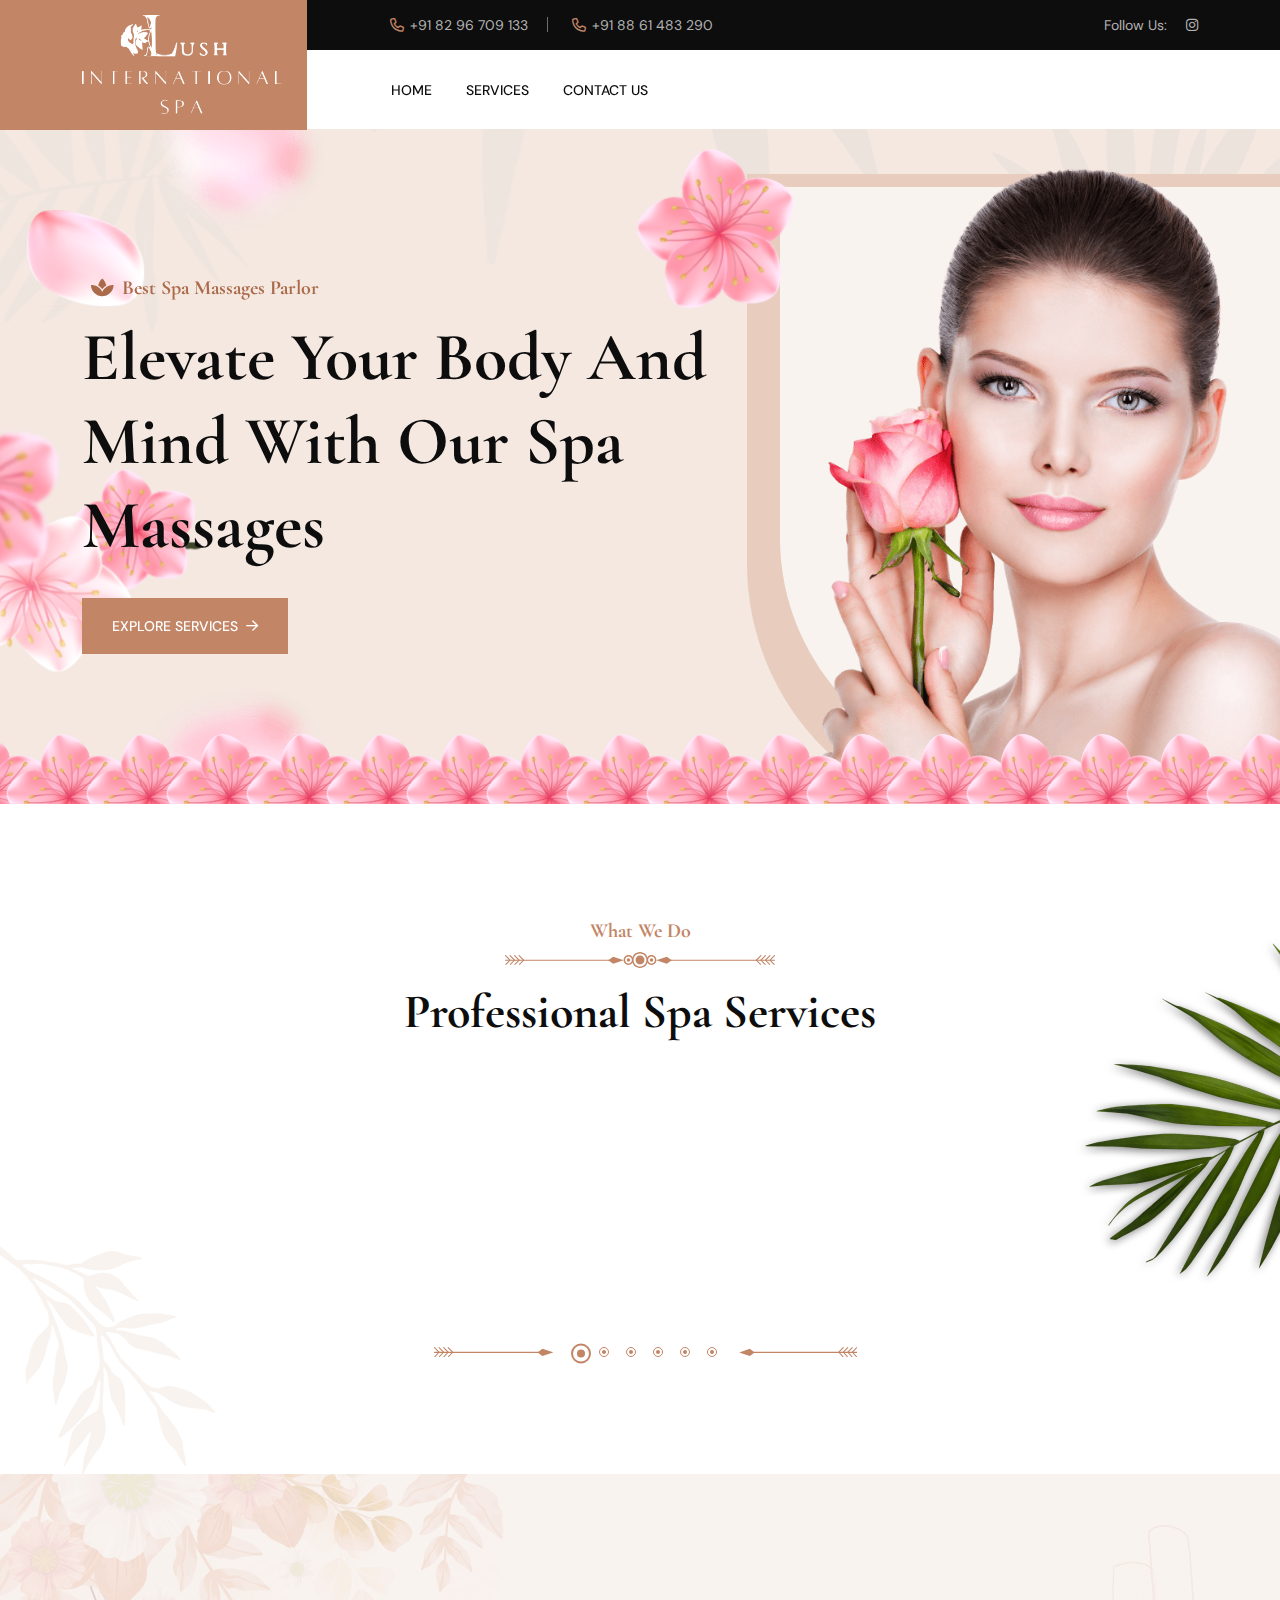
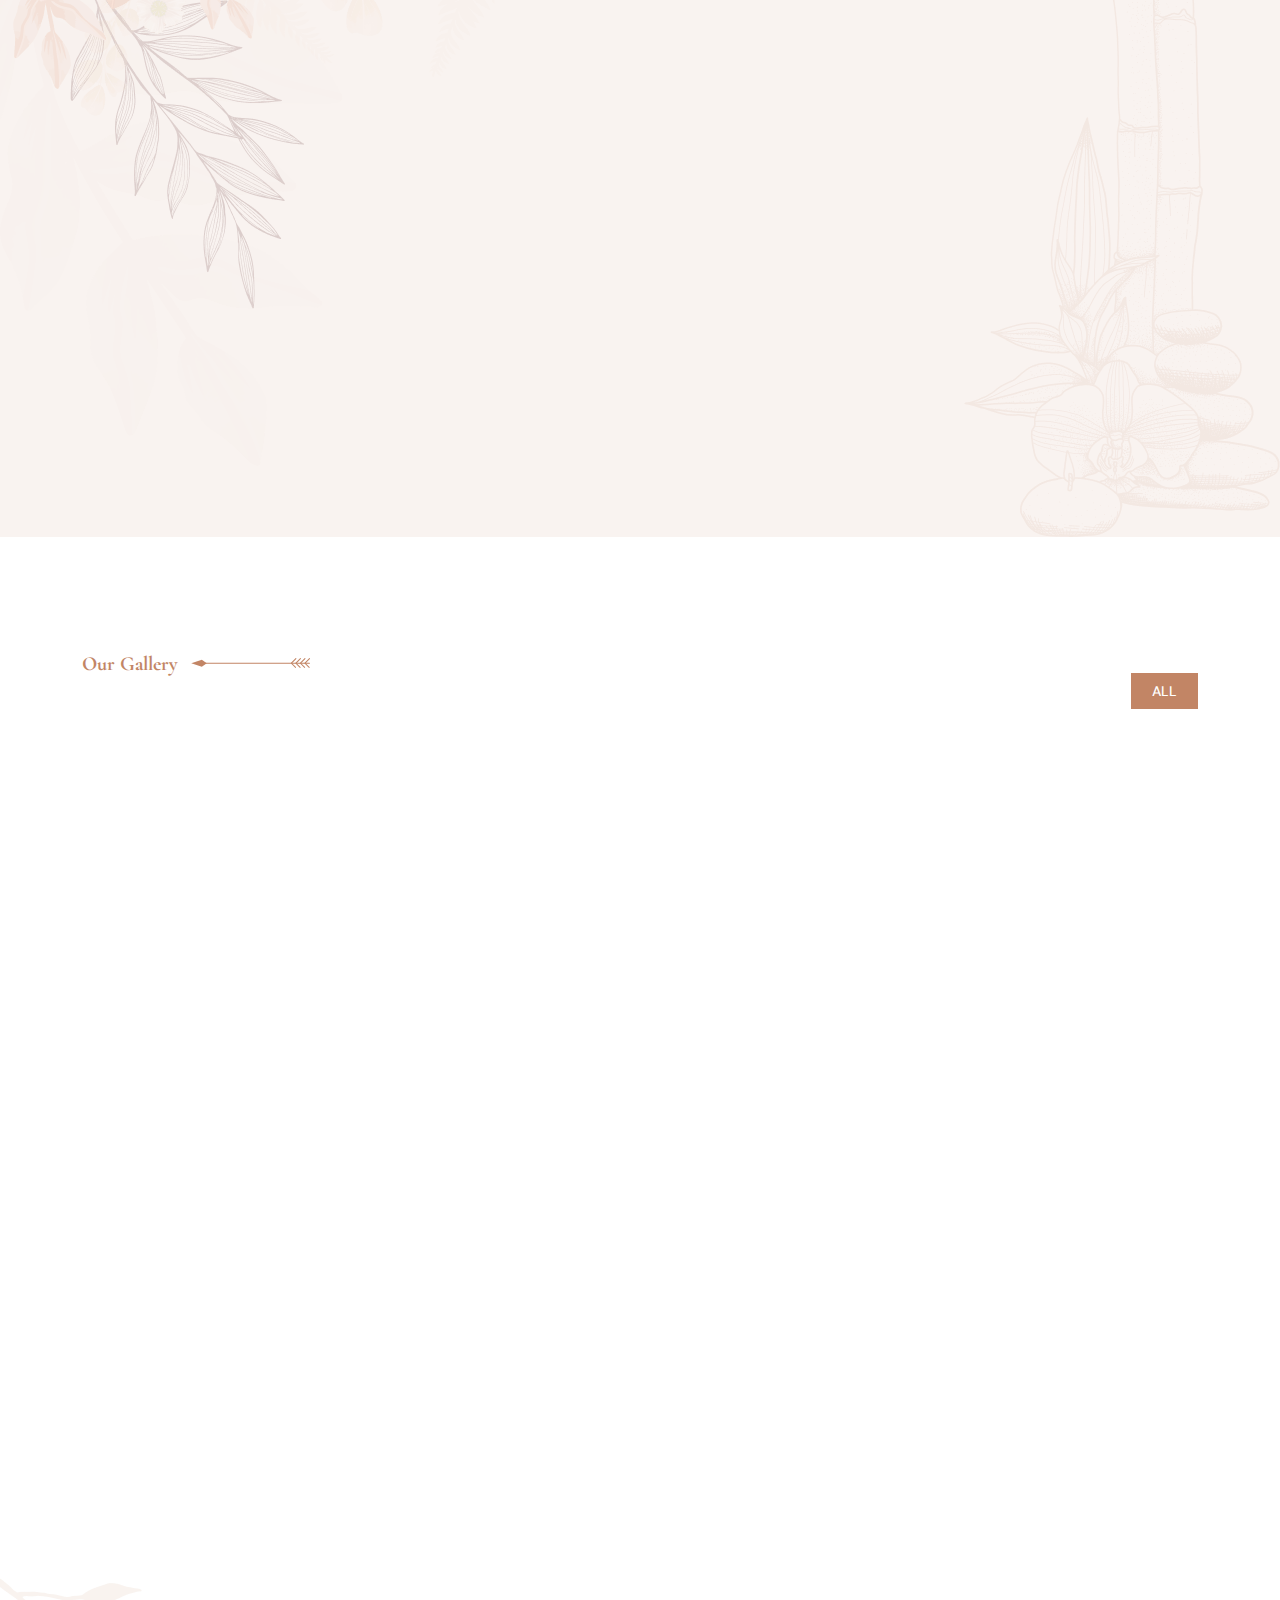
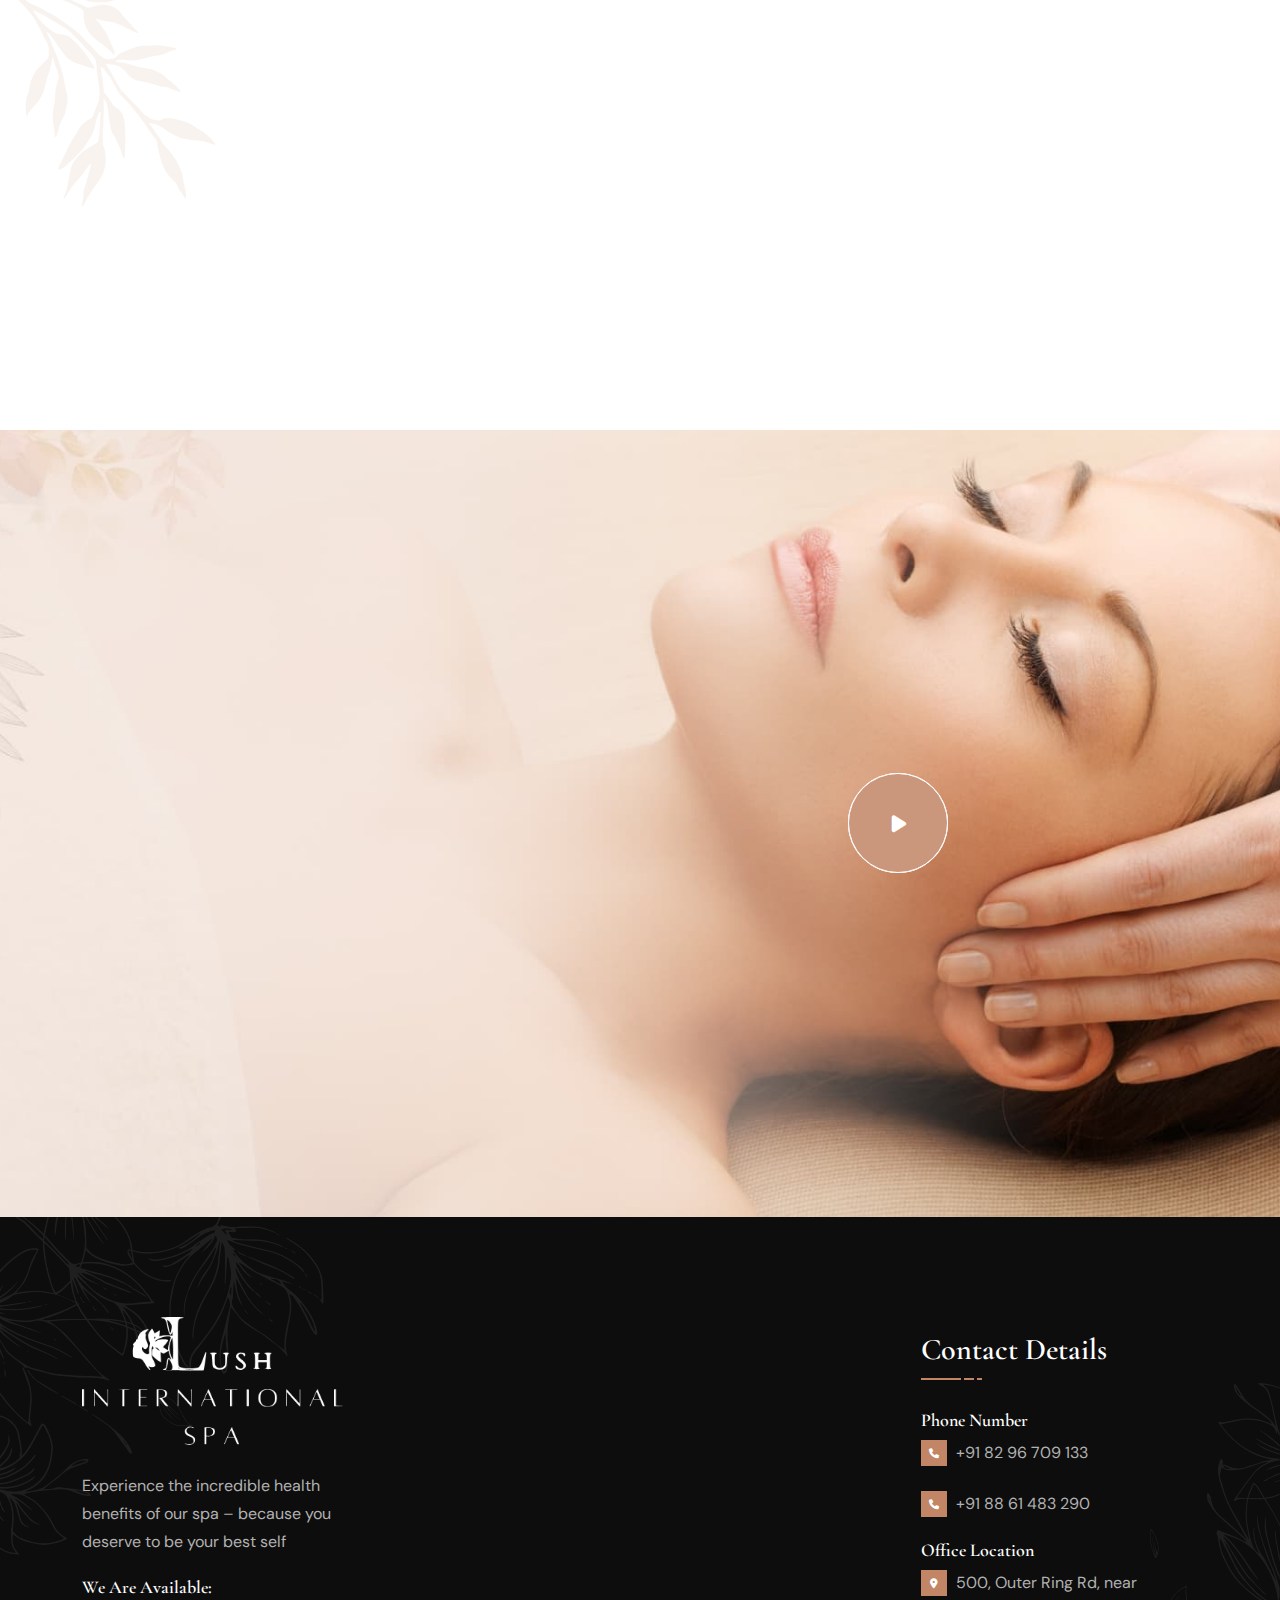
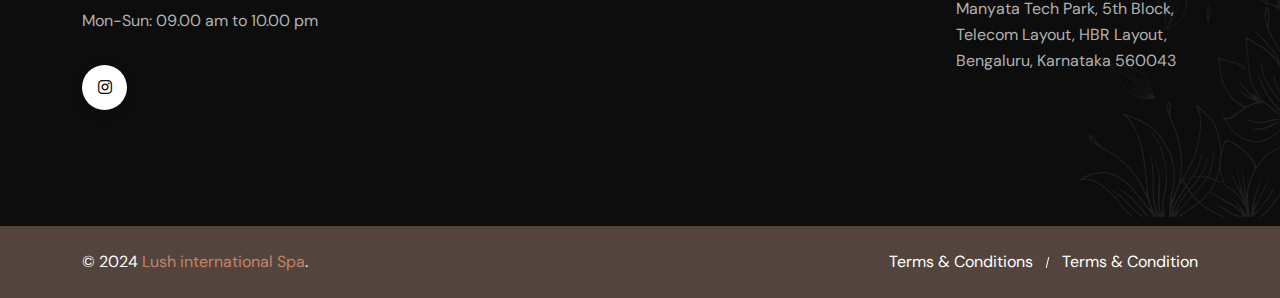
==== commit 9f54200c: "Final Chanegs" ====
--- a/index.html
+++ b/index.html
@@ -274,13 +274,14 @@
             </p>
             <div class="working-time">
               <span class="title">We Are Available:</span>
-              <p class="desc">Mon-Sat: 09.00 am to 10.00 pm</p>
+              <p class="desc">Mon-Sun: 09.00 am to 10.00 pm</p>
             </div>
             <div class="th-social">
               <a href="https://www.facebook.com/"
                 ><i class="fab fa-facebook-f"></i
               ></a>
-              <a href="https://www.instagram.com/lushinternational_/?hl=en"
+              <a
+                href="https://www.instagram.com/lushinternationalspa?igshid=ZGNjOWZkYTE3MQ=="
                 ><i class="fab fa-instagram"></i
               ></a>
             </div>
@@ -384,8 +385,8 @@
                   </li>
 
                   <li>
-                    <i class="fa-light fa-clock"></i>Mon - Sat: 09:00 AM - 10:00
-                    PM | Sunday Off
+                    <i class="fa-light fa-clock"></i>Mon - Sun: 09:00 AM - 10:00
+                    PM
                   </li>
                 </ul>
               </div>
@@ -393,7 +394,8 @@
             <div class="col-auto">
               <div class="social-links">
                 <span class="social-title">Follow Us:</span>
-                <a href="https://www.instagram.com/lushinternationalspa/"
+                <a
+                  href="https://www.instagram.com/lushinternationalspa?igshid=ZGNjOWZkYTE3MQ=="
                   ><i class="fab fa-instagram"></i>
                 </a>
               </div>
@@ -1028,11 +1030,11 @@
                   </p>
                   <div class="working-time">
                     <span class="title">We Are Available:</span>
-                    <p class="desc">Mon-Sat: 09.00 am to 10.00 pm</p>
+                    <p class="desc">Mon-Sun: 09.00 am to 10.00 pm</p>
                   </div>
                   <div class="th-social">
                     <a
-                      href="https://www.instagram.com/lushinternational_/?hl=en"
+                      href="https://www.instagram.com/lushinternationalspa?igshid=ZGNjOWZkYTE3MQ=="
                       ><i class="fab fa-instagram"></i
                     ></a>
                   </div>
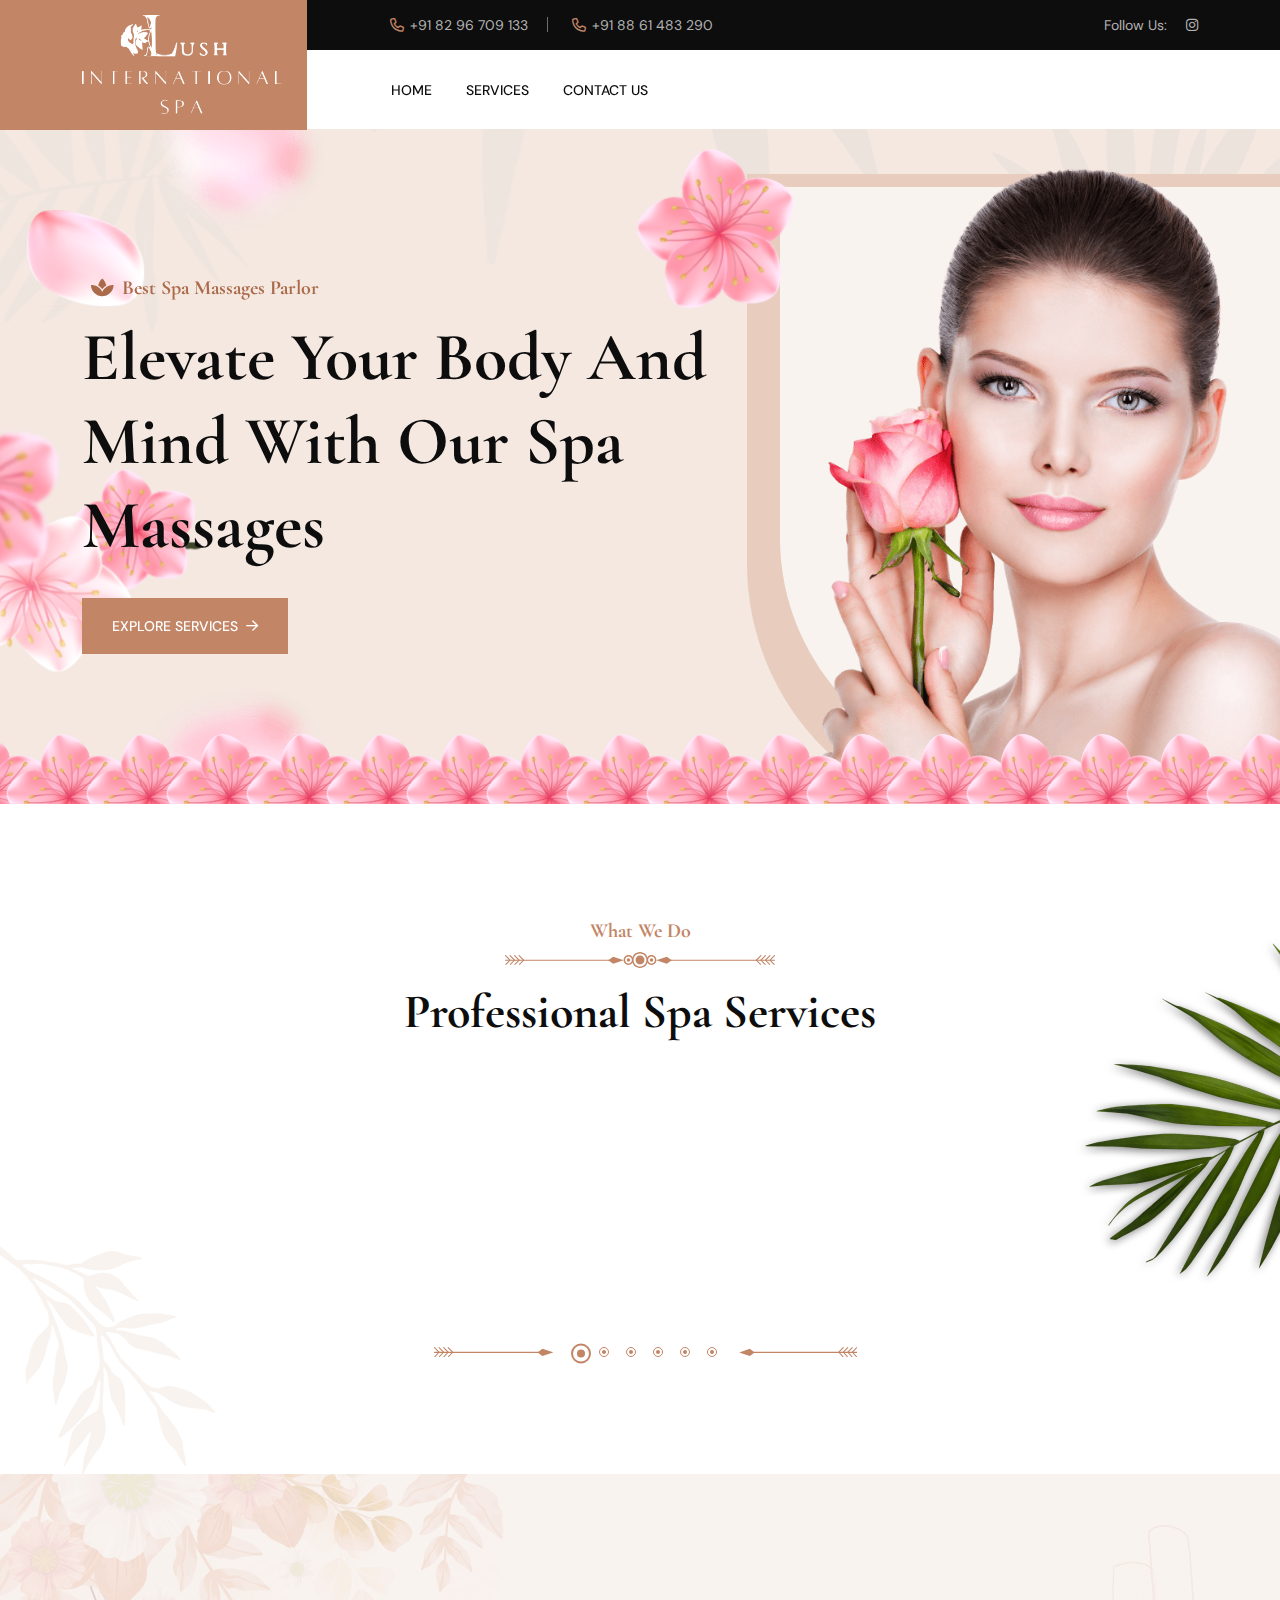
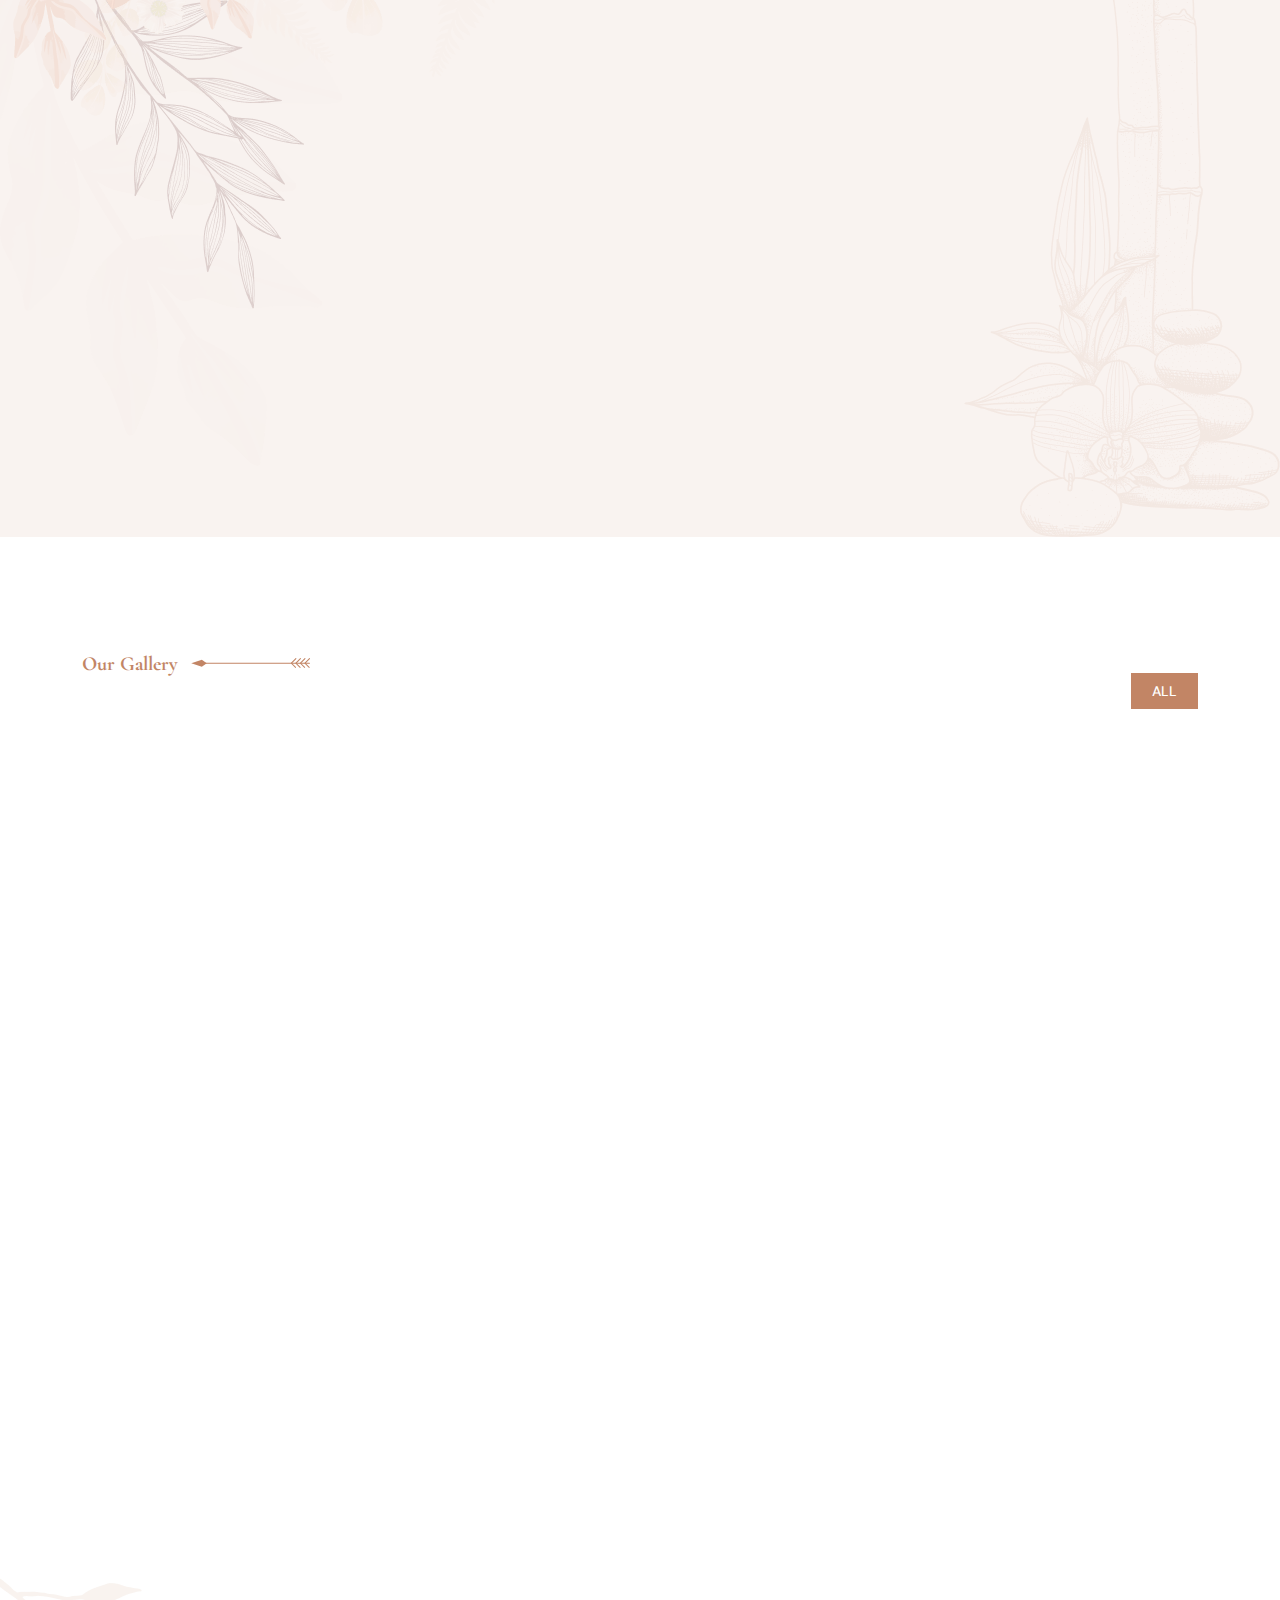
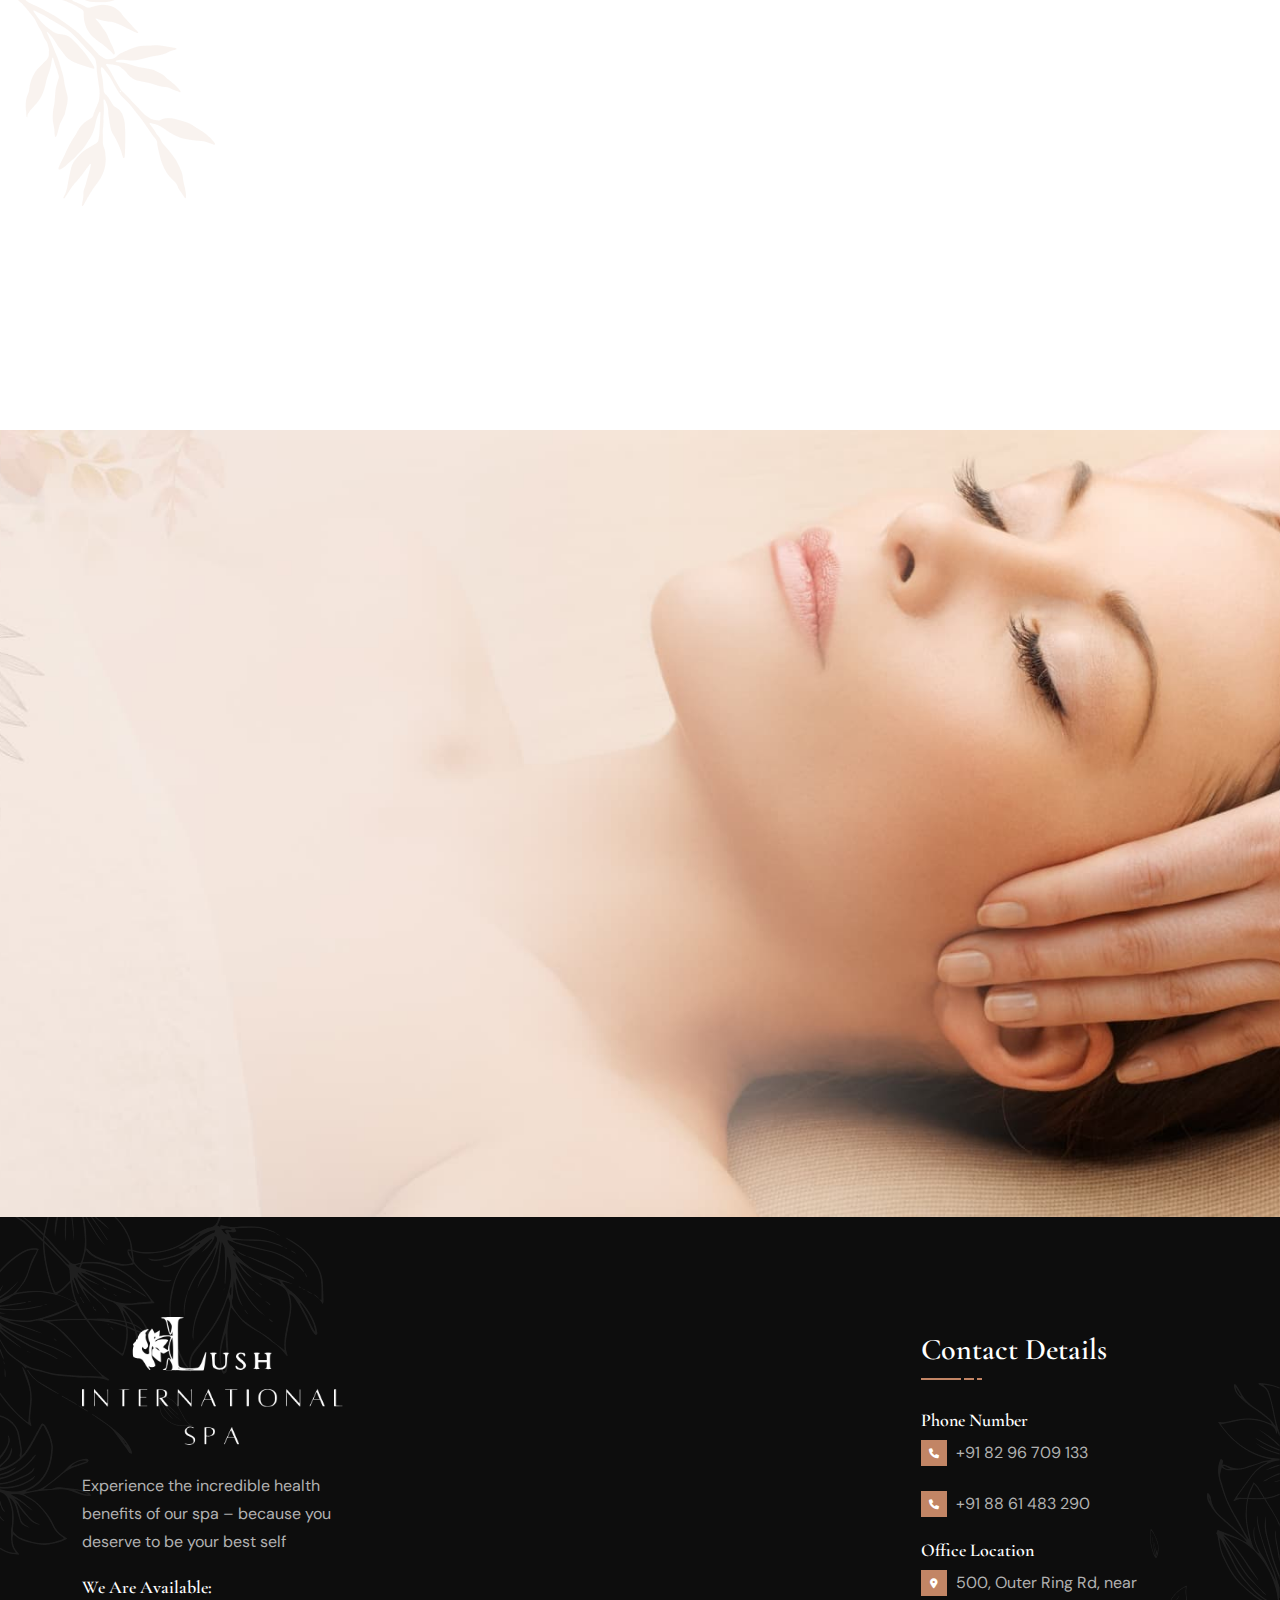
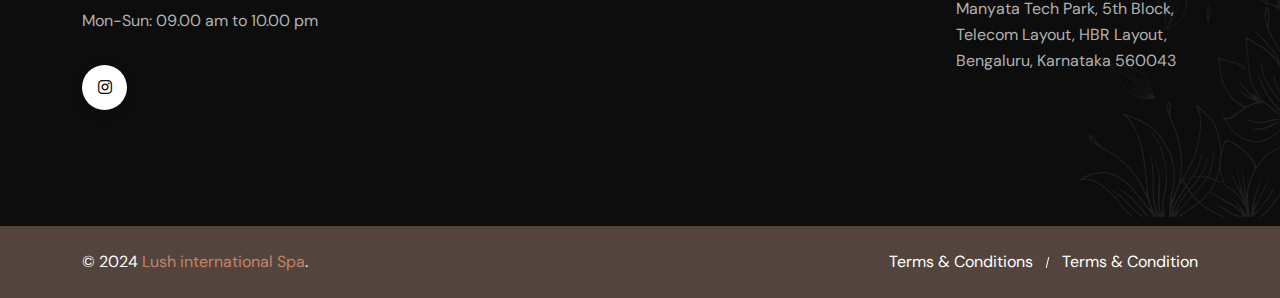
==== commit 68660e2d: "Changes" ====
--- a/index.html
+++ b/index.html
@@ -103,7 +103,7 @@
     <link rel="stylesheet" href="assets/css/style.css" />
   </head>
   <body>
-    <div class="preloader">
+    <!-- <div class="preloader">
       <button class="th-btn style3 preloaderCls">Cancel Preloader</button>
       <div class="preloader-inner">
         <img
@@ -113,7 +113,7 @@
         />
         <span class="loader"></span>
       </div>
-    </div>
+    </div> -->
     <div class="th-menu-wrapper">
       <div class="th-menu-area">
         <div class="mobile-logo">
@@ -996,13 +996,6 @@
                     </button>
                   </div>
                 </div>
-              </div>
-              <div class="appointment-video">
-                <a
-                  href="https://www.youtube.com/watch?v=_sI_Ps7JSEk"
-                  class="video-play-btn play-btn popup-video"
-                  ><i class="fa-sharp fa-solid fa-play"></i
-                ></a>
               </div>
             </div>
           </div>
